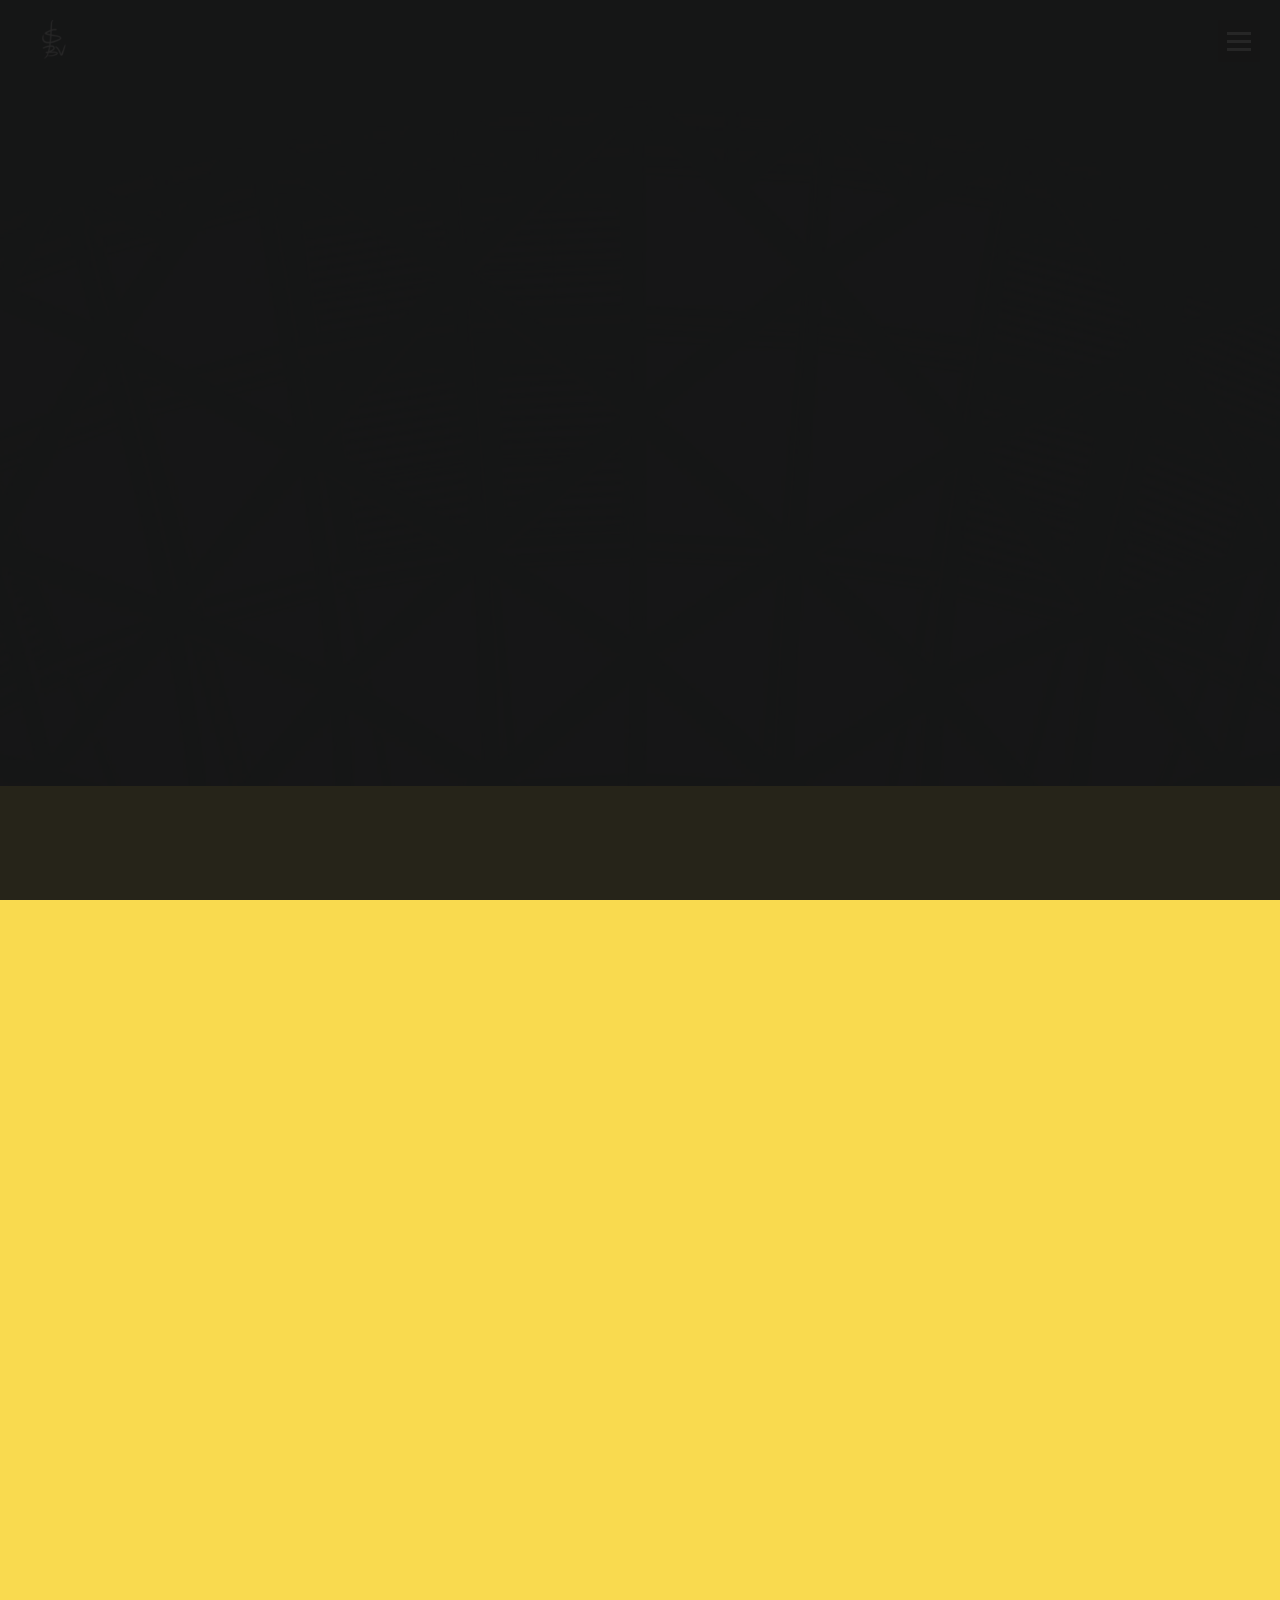
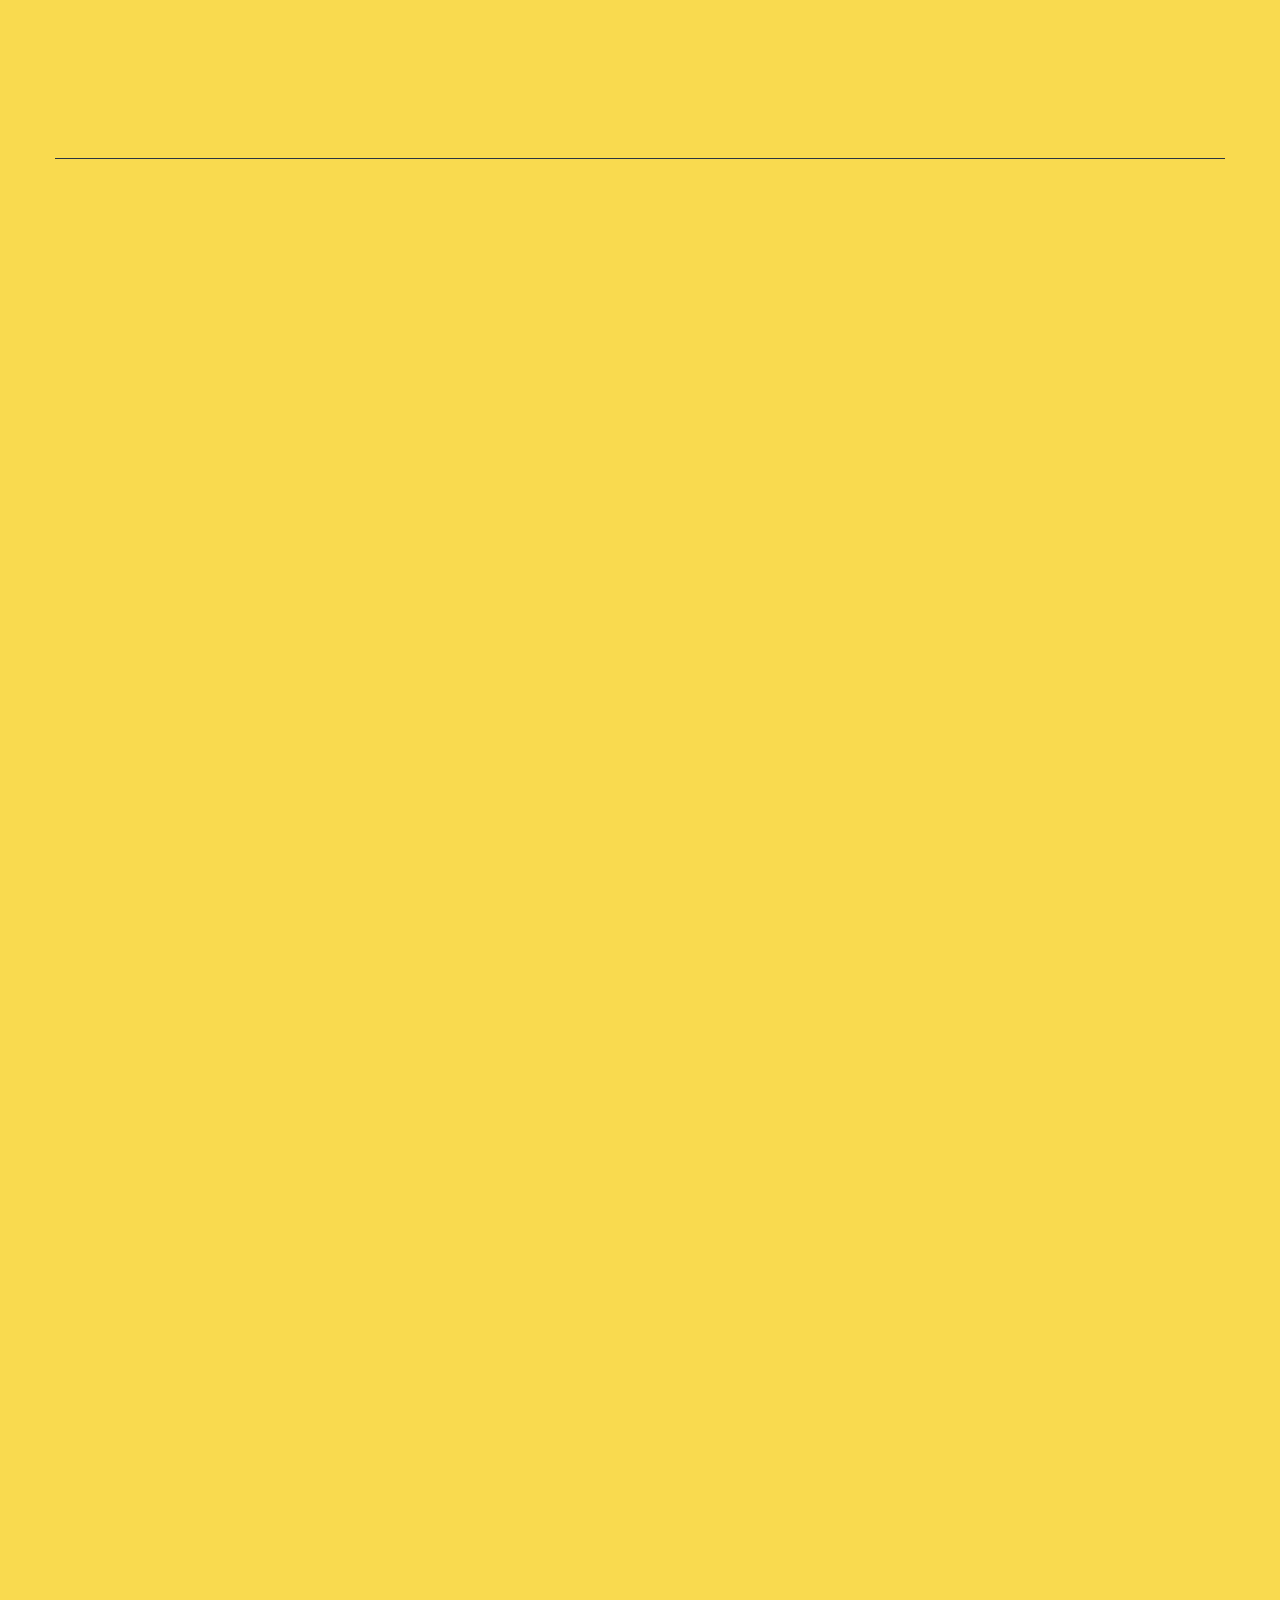
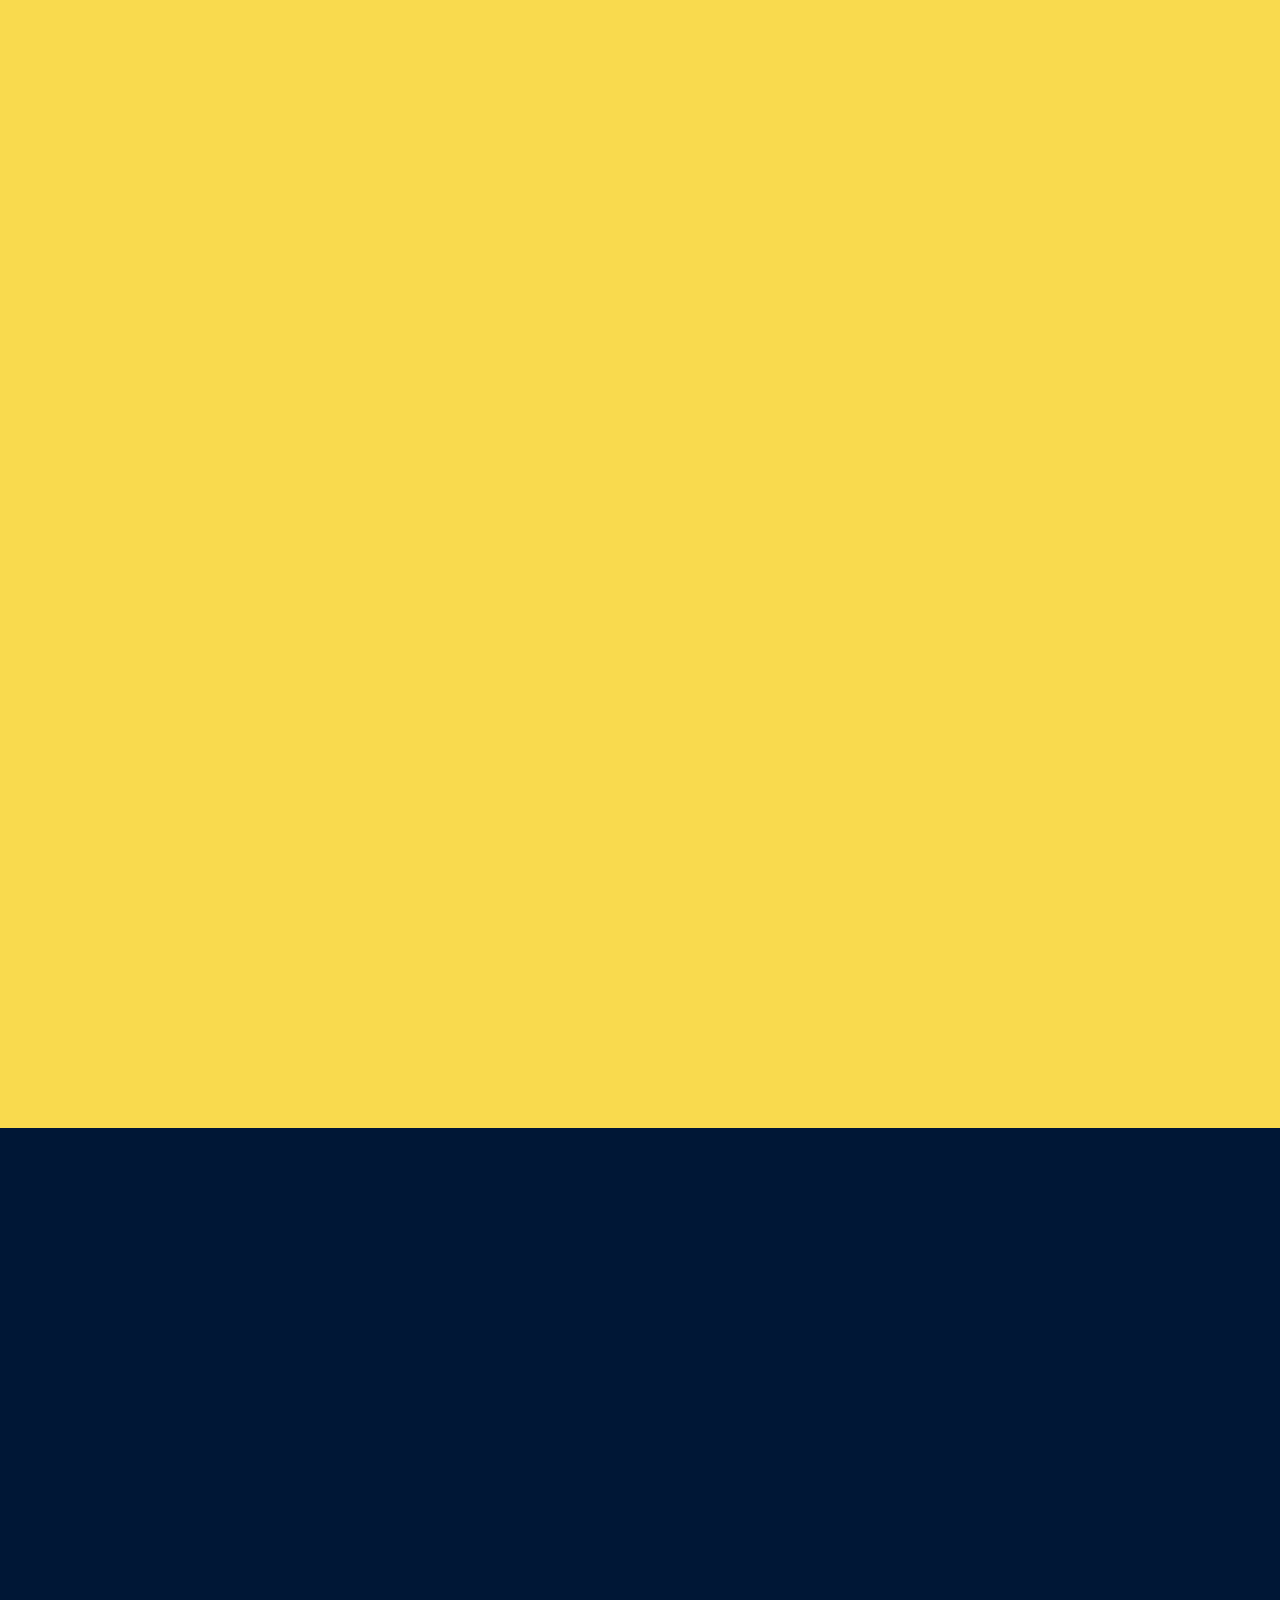
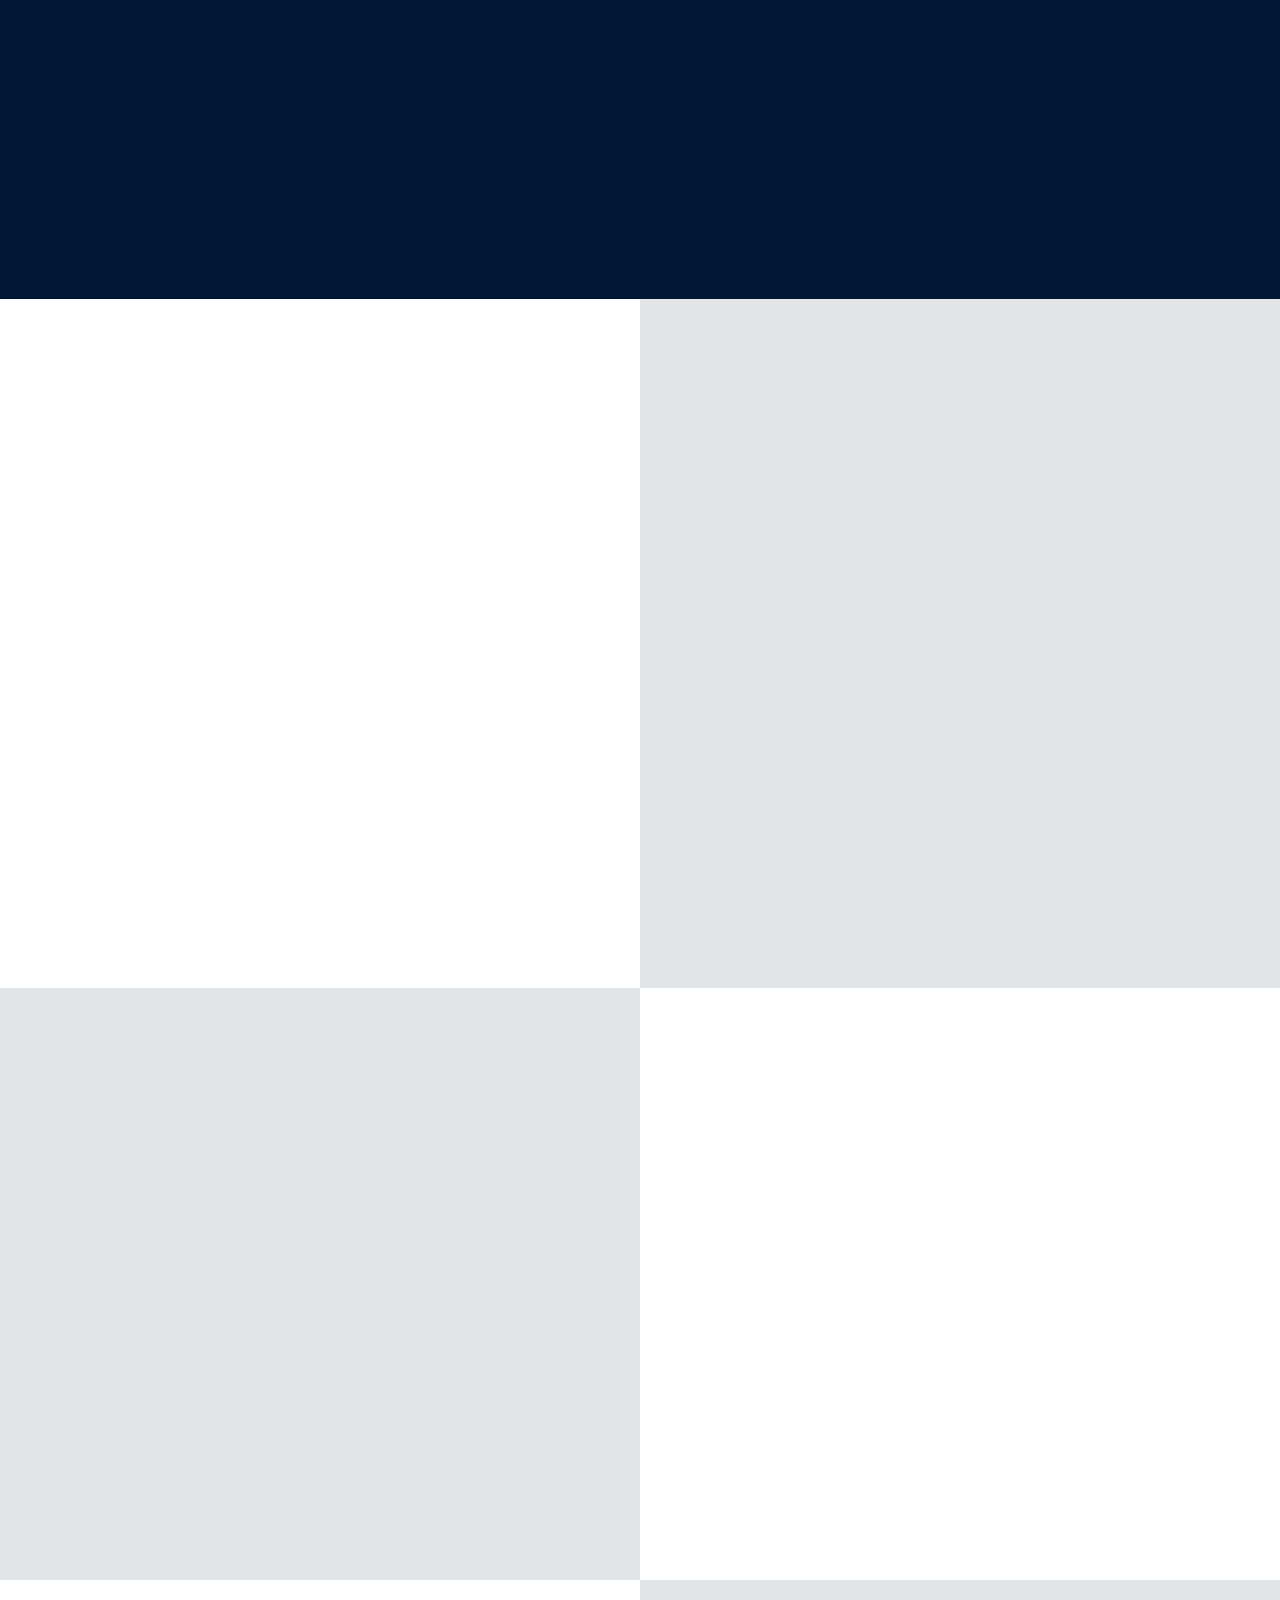
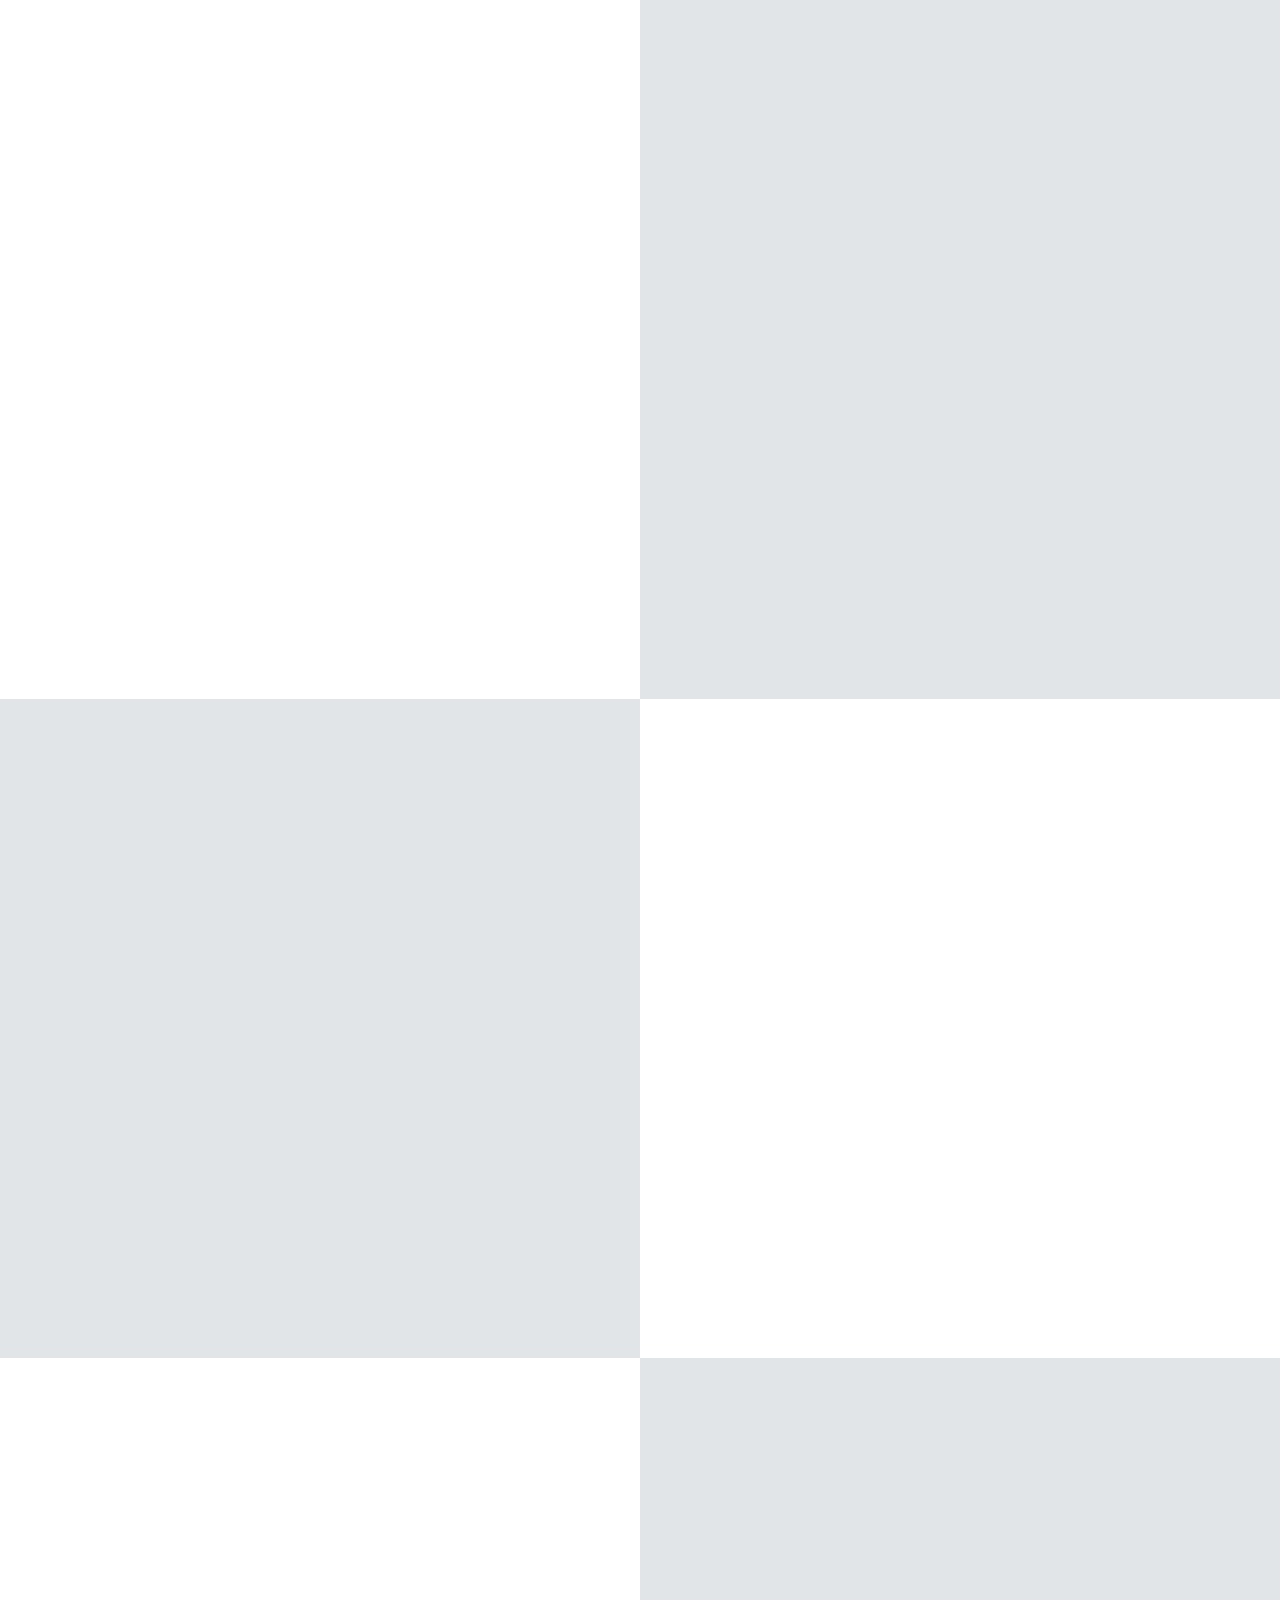
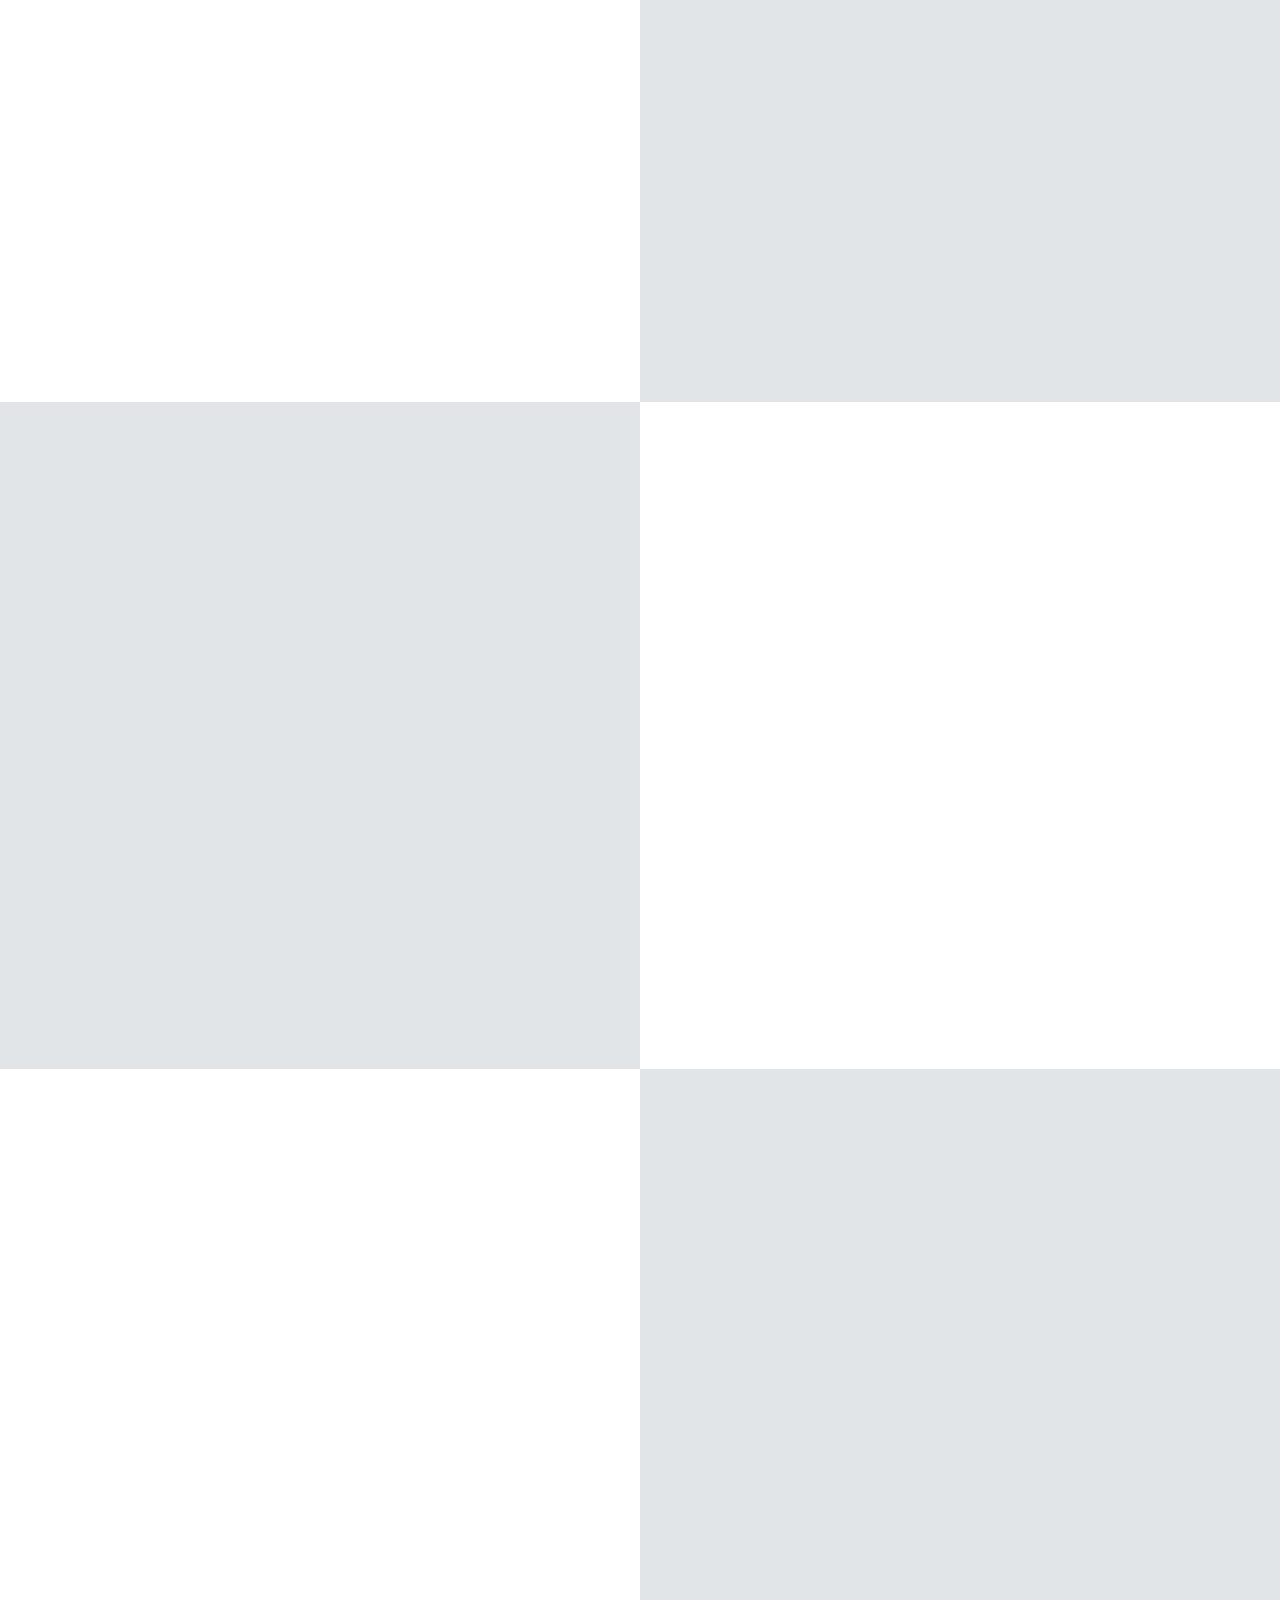
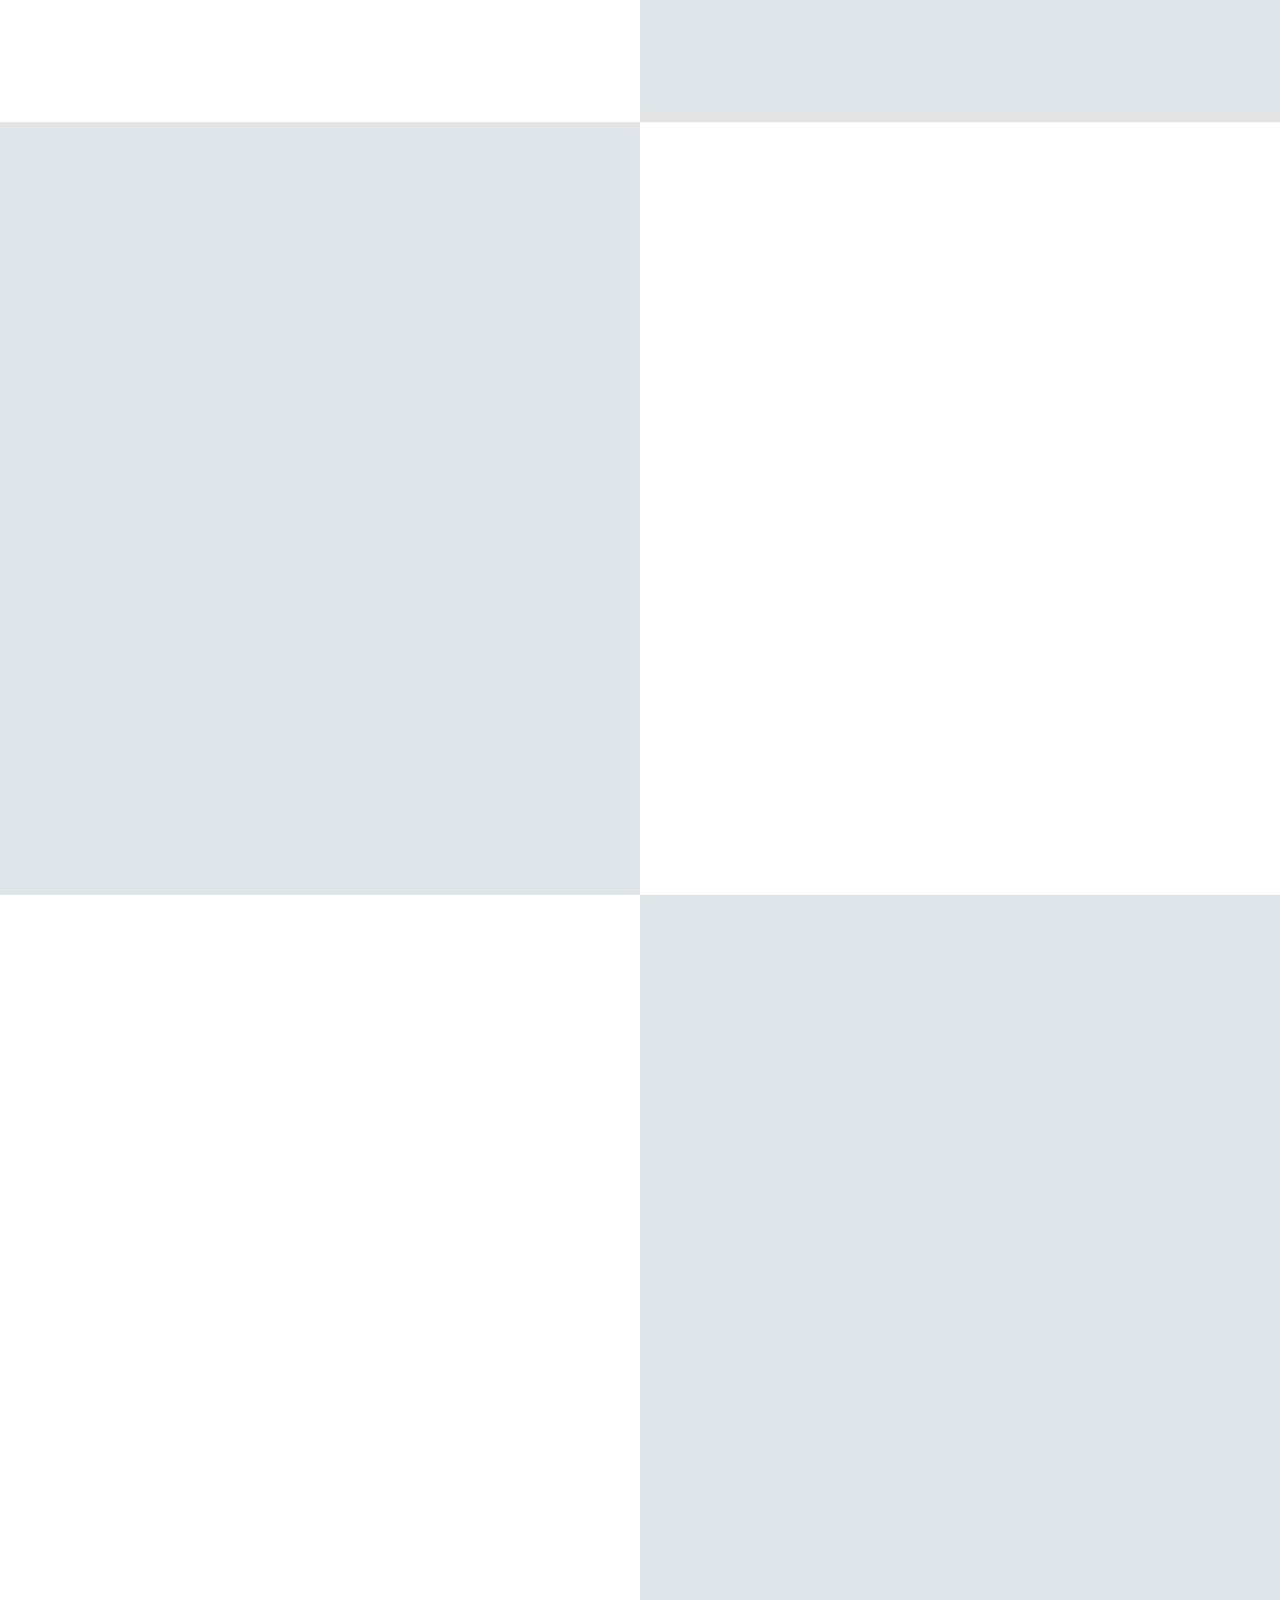
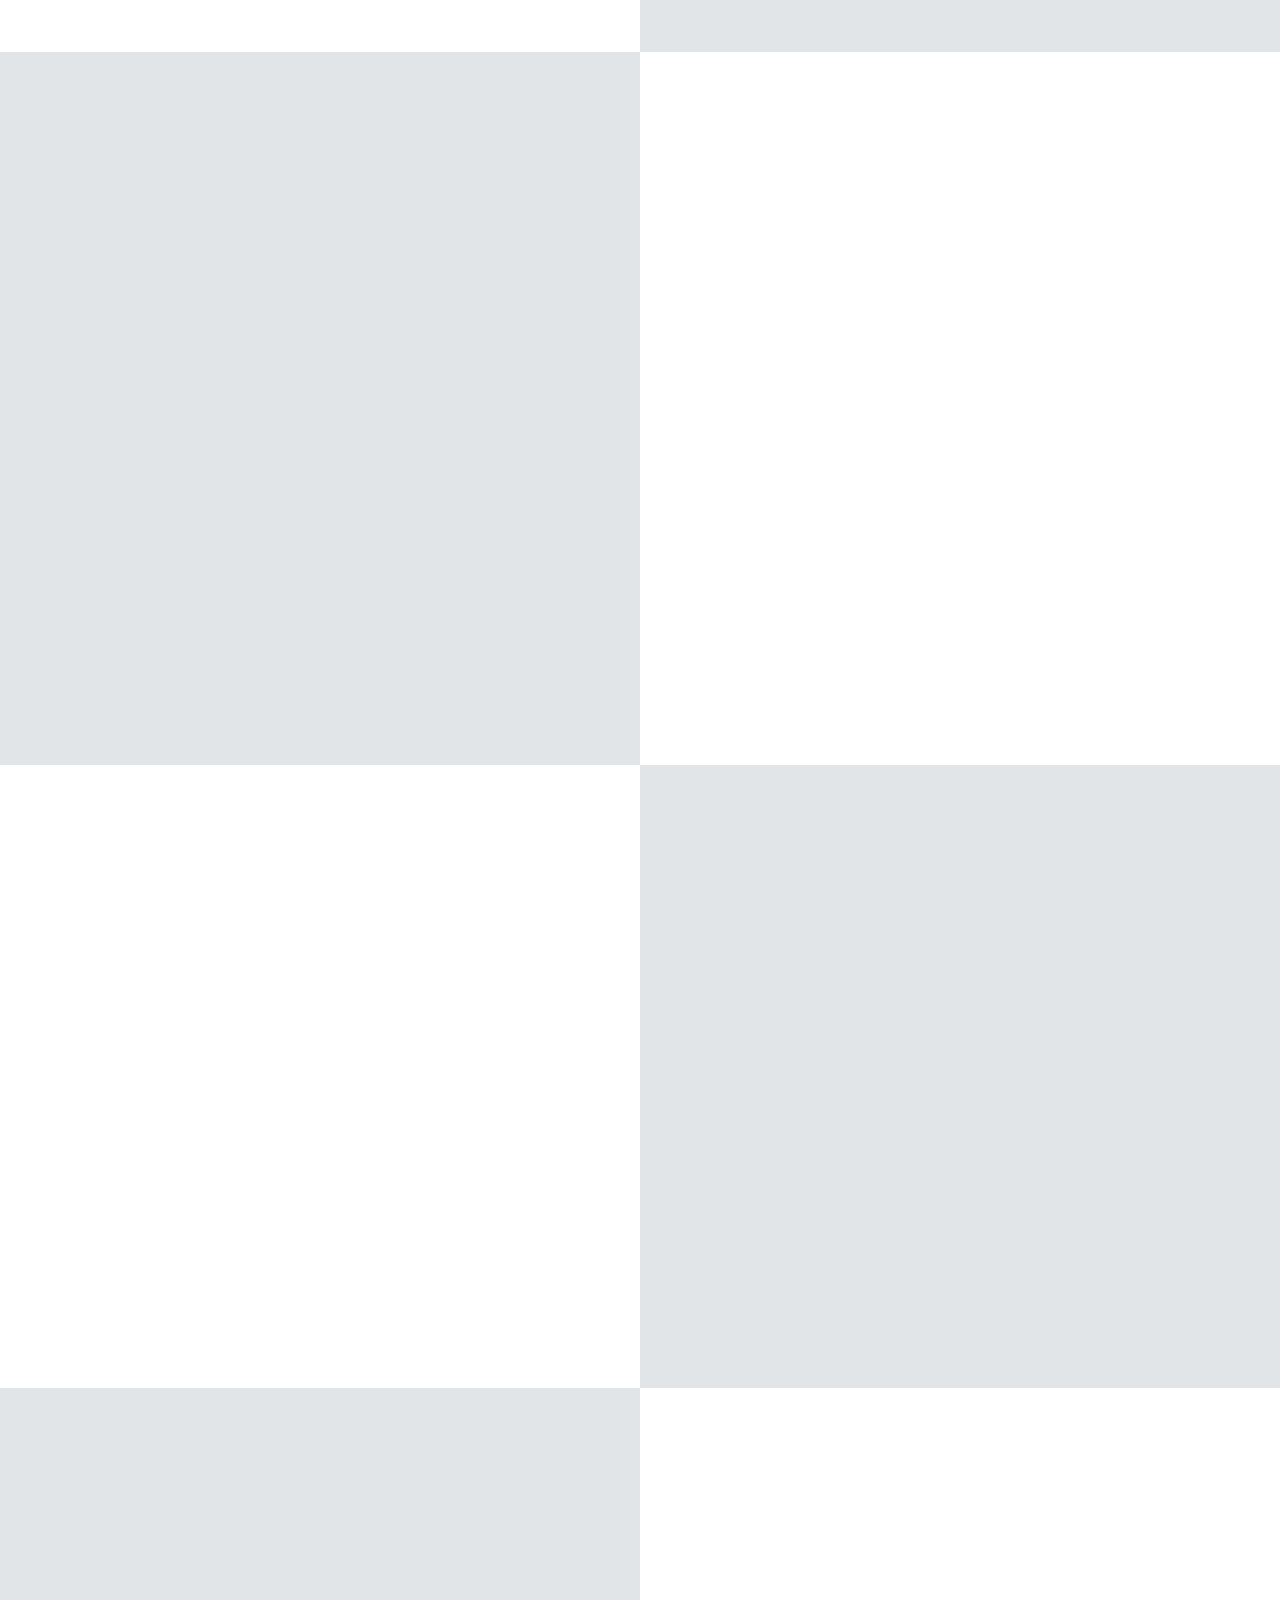
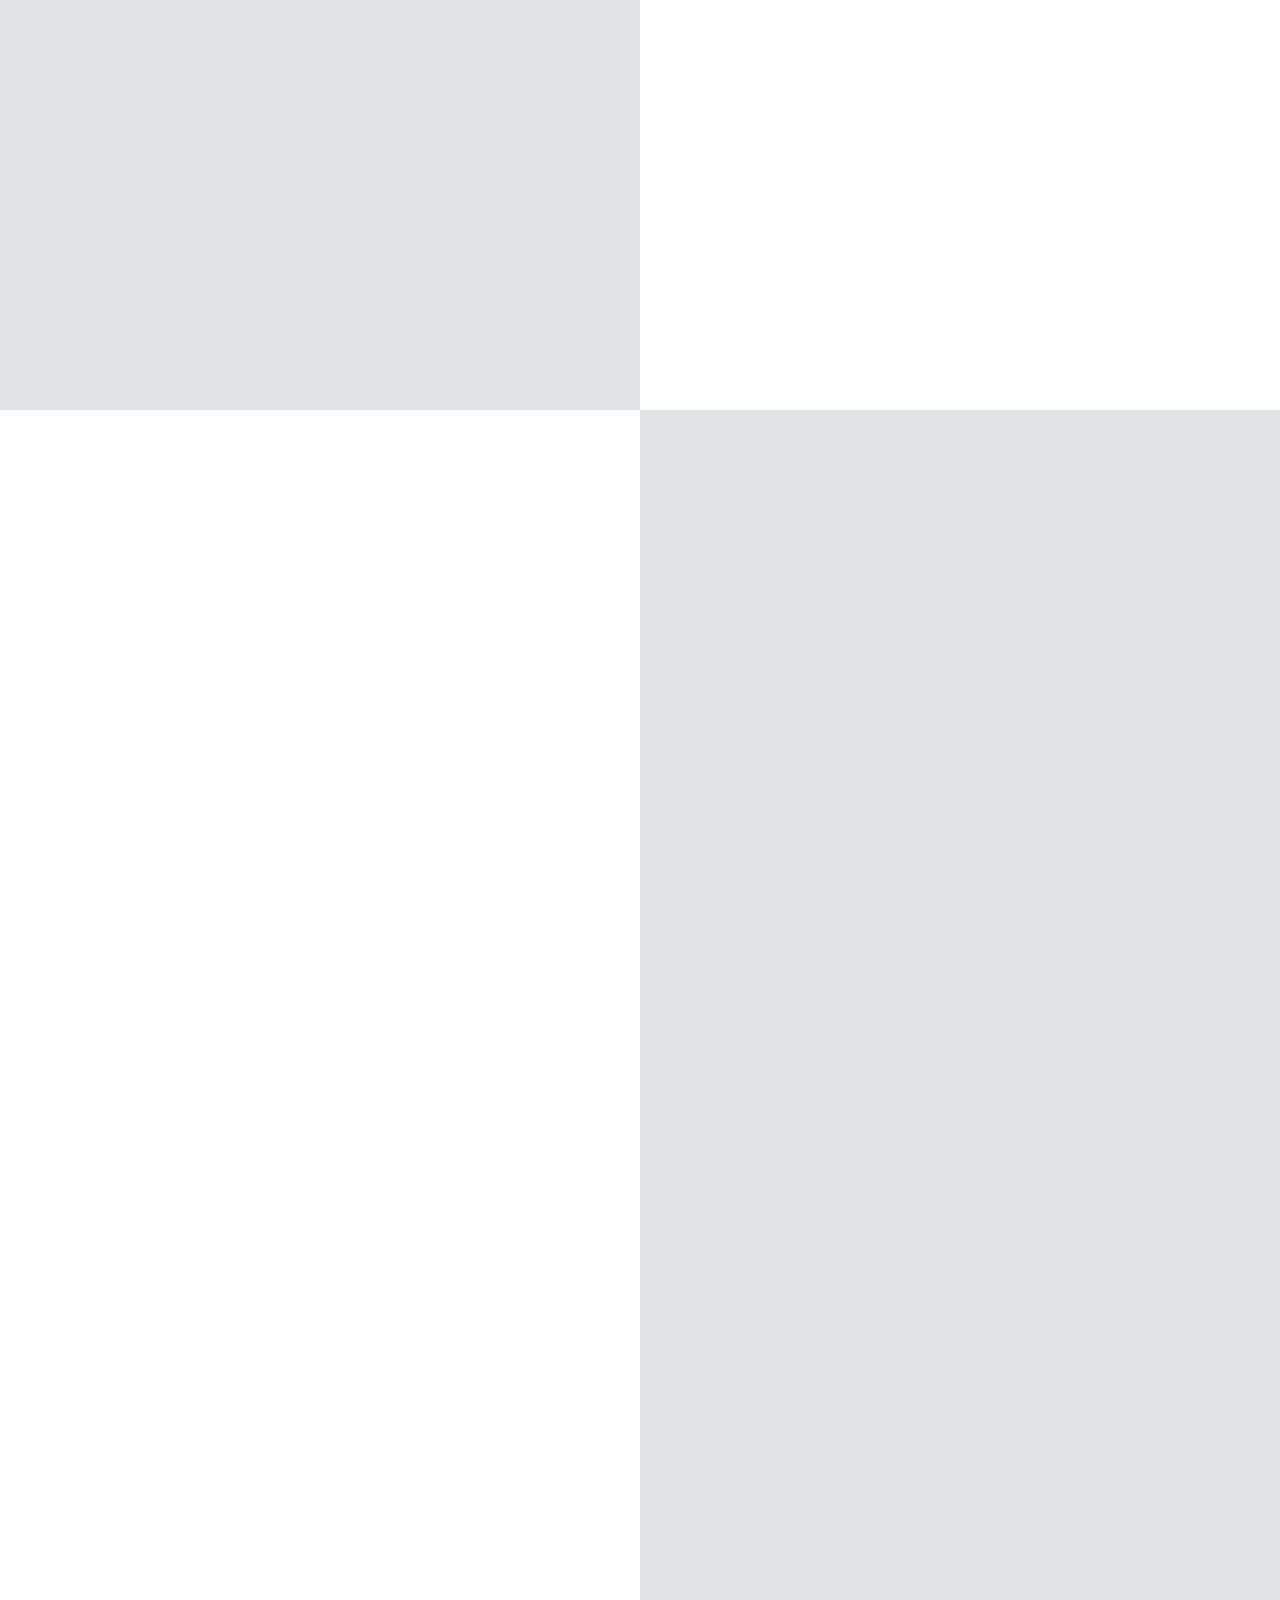
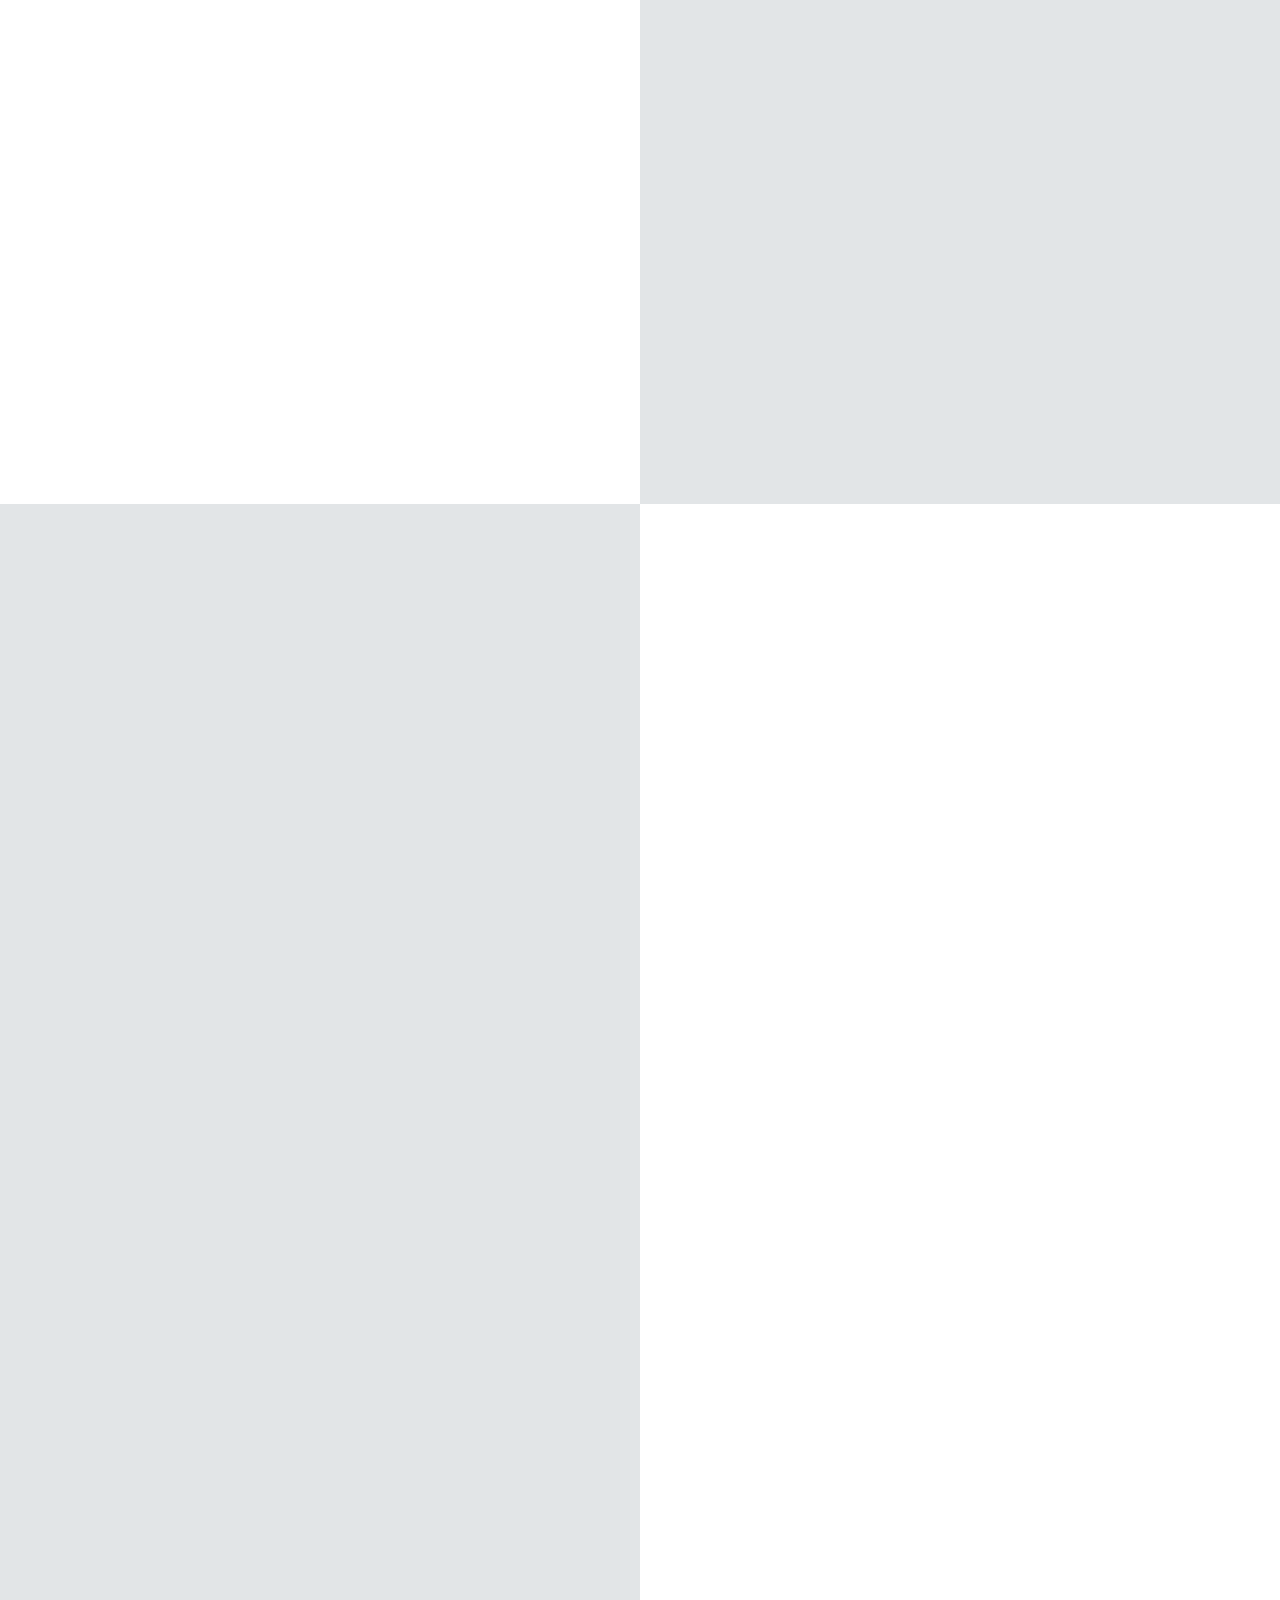
==== index.html @ 5bb9f550 "Initial commit" ====
﻿<!DOCTYPE html>
<!--[if IE 8 ]><html class="no-js oldie ie8" lang="en"> <![endif]-->
<!--[if IE 9 ]><html class="no-js oldie ie9" lang="en"> <![endif]-->
<!--[if (gte IE 9)|!(IE)]><!--><html class="no-js" lang="en"> <!--<![endif]-->
<head>

   <!--- basic page needs
   ================================================== -->
   <meta charset="utf-8">
	<title>Sandeep Bangalore Venkatesh</title>
	<meta name="description" content="">  
	<meta name="author" content="">

   <!-- mobile specific metas
   ================================================== -->
	<meta name="viewport" content="width=device-width, initial-scale=1, maximum-scale=1">

 	<!-- CSS
   ================================================== -->
   <link rel="stylesheet" href="css/base.css"> 
   <link rel="stylesheet" href="css/vendor.css"> 
   <link rel="stylesheet" href="css/main.css">    
   <!-- script
   ================================================== -->
	<script src="js/modernizr.js"></script>
	<script src="js/pace.min.js"></script>
    <!-- Start WOWSlider.com HEAD section -->
    <link rel="stylesheet" type="text/css" href="engine1/style.css" />
    <script type="text/javascript" src="engine1/jquery.js"></script>
    <link rel="stylesheet" type="text/css" href="engine2/style.css" />
    <script type="text/javascript" src="engine2/jquery.js"></script>
    <link rel="stylesheet" type="text/css" href="engine3/style.css" />
    <script type="text/javascript" src="engine3/jquery.js"></script>
    <link rel="stylesheet" type="text/css" href="engine4/style.css" />
    <script type="text/javascript" src="engine4/jquery.js"></script>
    <link rel="stylesheet" type="text/css" href="engine5/style.css" />
    <script type="text/javascript" src="engine5/jquery.js"></script>
    <script src="https://www.youtube.com/iframe_api"></script>
    <link rel="stylesheet" type="text/css" href="engine6/style.css" />
    <script type="text/javascript" src="engine6/jquery.js"></script>
    <link rel="stylesheet" type="text/css" href="engine9/style.css" />
    <script type="text/javascript" src="engine9/jquery.js"></script>
    <link rel="stylesheet" type="text/css" href="engine7/style.css" />
    <script type="text/javascript" src="engine7/jquery.js"></script>
    <link rel="stylesheet" type="text/css" href="engine8/style.css" />
    <script type="text/javascript" src="engine8/jquery.js"></script>
    <link rel="stylesheet" type="text/css" href="engine10/style.css" />
    <script type="text/javascript" src="engine10/jquery.js"></script>
    <link rel="stylesheet" type="text/css" href="engine12/style.css" />
    <script type="text/javascript" src="engine12/jquery.js"></script>
    <!-- Start WOWSlider.com HEAD section -->
    <link rel="stylesheet" type="text/css" href="engine13/style.css" />
    <script type="text/javascript" src="engine13/jquery.js"></script>
    <!-- End WOWSlider.com HEAD section -->
    <!-- End WOWSlider.com HEAD section -->
            <!-- favicons
	================================================== -->
	<link rel="icon" type="image/png" href="favicon.png">
    <style>
        .mySlides, .mySlides1{
            display: none;
        }

        .mySlides2 {
            display: none;
        }
        .display-bottomleft {
            position: absolute;
            left: 0;
            bottom: 0;
        }
        .center {
            text-align: center !important;
        }
        .section {
            margin-top: 16px !important;
            margin-bottom: 16px !important;
        }
        .hover-text-khaki:hover {
            color: #a1a1a1 !important;
        }
        .text-white
        {
            color: #fff !important;
        }
        .large {
            font-size: 18px !important;
        }
        .display-container {
            position: relative;

        }
        .content {
            max-width: 980px;
            margin: auto;
        }
        .left {
            float: left !important;
        }
        .right {
            float: right !important;
        }
        .left, .right, .badge {
            cursor: pointer;
        }
        .white, .hover-white:hover {
            color: #000 !important;
            background-color: #fff !important;
        }
        .badge {
            background-color: transparent;
            color: #fff;
            display: inline-block;
            padding-left: 8px;
            padding-right: 8px;
            text-align: center;
            height: 13px;
            width: 13px;
            padding: 0;
        }

        .badge {
            border-radius: 50%;
        }
        .border {
            border: 1px solid #ccc !important;
        }
        .padding-left {
            padding-left: 16px !important;
        }

        .padding-right {
            padding-right: 16px !important;
        }
        .transparent {
            background-color: transparent !important;
        }

        .hover-white{
            -webkit-transition: background-color .3s,color .15s,box-shadow .3s,opacity 0.3s;
            transition: background-color .3s,color .15s,box-shadow .3s,opacity 0.3s;
        }

 
    </style>
</head>

<body id="top">
	
	<!-- header 
   ================================================== -->
   <header class="main-header">
   	
   	<div class="logo">
	      <a href="index.html">Sandeep Bangalore Venkatesh</a>
	   </div> 

	   <a class="menu-toggle" href="#"><span>Menu</span></a>   	

   </header>

   <!-- main navigation 
   ================================================== -->
   <nav id="menu-nav-wrap">

   	<h3>Navigation</h3>   	
		<ul class="nav-list">
			<li><a class="smoothscroll" href="#intro" title="">Home</a></li>
			<li><a class="smoothscroll" href="#resume" title="">Resume</a></li>
			<li><a class="smoothscroll" href="#portfolio" title="">Portfolio</a></li>
			<li><a class="smoothscroll" href="#game-development" title="">Game Development</a></li>	
            <li><a class="smoothscroll" href="#augmented-reality" title="">Augmented Reality</a></li>
            <li><a class="smoothscroll" href="#ug-thesis" title="">Undergraduate Thesis</a></li>
            <li><a class="smoothscroll" href="#computer-vision" title="">Computer Vision</a></li>
            <li><a class="smoothscroll" href="#digital-art" title="">Digital Art</a></li>

		</ul>

	</nav> <!-- /menu-nav-wrap -->


	<!-- main content wrap
   ================================================== -->
   <div id="main-content-wrap">


		<!-- main content wrap
   	================================================== -->
   	<section id="intro">

		   <!-- <div class="shadow-overlay"></div> -->
		   
		   <div class="row intro-content">
		   	<div class="col-twelve">

		   		<h3 class="animate-intro">Hello</h3>
			  		
					<h1 class="animate-intro">
						I'm Sandeep, <br />
                        Bangalore Venkatesh.
					</h1>	

             <h3 class="animate-intro">| Reality Experience Designer | Game Programmer | Digital Artist |</h3>	
            <h4 class="animate-intro">Actively seeking full time positions in reality experience design and game studios</h4>
               <h1>



               </h1>
				
                	<div class="buttons">
						<a class="button stroke smoothscroll animate-intro" href="#resume" title="">Resume</a>
						<a class="button stroke smoothscroll animate-intro" href="#portfolio" title="">Portfolio</a>
					</div>					

             <!--<img src="images/hp.png" alt="" class="animate-intro">-->   		

			  	</div> <!-- /twelve --> 		   			
		   </div> <!-- /row -->   

		</section> <!-- /intro -->


		<!-- features
   	================================================== -->
		<section id="features">

			<div id="resume" class="row section-intro group animate-this">	
	   		<div class="col-twelve with-bottom-line">

	   			<h2 class="">About Me.</h2>

	   			<p class="lead">During my journey home after a long day at work, I often find myself racking my brains for the lacking
semicolon in my code that seemingly wants to play a game of hide and seek with me, pondering about
mastering the highest level on a video game, or making fluid strokes on my Wacom tablet as I create a
piece of art. <br /> <br />
                   I am a Graduate student pursuing my Masters in Computer Science at Georgia Institute of Technology with an inclination towards designing reality experiences and game development.  </p>

	   		</div>   
                <a href="#resumemodal1" class="button stroke animate-intro"  >View Complete Resume</a>
                <div id="resumemodal1" class="modalDialog modalDialog-body">
                    <div>
                        <a href="#close" title="Close" class="close">X</a>
                        <h2>Resume</h2>
                        <p>The resume will open in new tab. Press OK to continue.</p>
                        <a href="http://docs.google.com/viewer?url=http://107.170.73.77:8080/Resume.pdf" target="_blank" class="button">OK</a>
                    </div>
                </div>		
	   	</div>
            
			<div class="row features-wrap">
                <hr />		     		
				<div class="features-list block-1-2 block-tab-full block-s-full block-mob-full" >

                    <div class="bgrid feature animate-this">
                        

                        <div class="row features-timeline" style="border-right: thin solid #2b3641">

                            <div class="features-header" style="text-align:center">

                                <h2 style="text-align:left">Education</h2>

                            </div> <!-- /features-header -->

                            <div class="col-twelve">

                                <div class="timeline-wrap">

                                    <div class="timeline-block">

                                        <div class="timeline-ico">
                                            <i class="fa fa-graduation-cap"></i>
                                        </div>

                                        <div class="timeline-header">
                                            <h3 style="font-size:1.75rem">Masters Degree</h3>
                                            <p>2017 - Present</p>
                                        </div>

                                        <div class="timeline-content">
                                            <h3 style="font-size:1.75rem">Georgia Institute of Technology</h3>
                                            <p>
                                                <ul style="text-align:justify">
                                                    <li>​Master of Science in Computer Science.</li>
                                                    <li>
                                                        Relevant Courses
                                                        <ul style="list-style-type:square">
                                                            <li>Reality Experience Design</li>
                                                            <li>Artificial Intelligence</li>
                                                            <li>Game AI</li>
                                                            <li>Video Game Design</li>
															<li>GPU Programming for Video Games</li>
                                                            <li>Computer Graphics</li>
                                                        </ul>
                                                    </li>
                                                    <li>CGPA - 4.0/4.0.</li>

                                                </ul>
                                            </p>
                                        </div>

                                    </div> <!-- /timeline-block -->

                                    <div class="timeline-block">

                                        <div class="timeline-ico">
                                            <i class="fa fa-graduation-cap"></i>
                                        </div>

                                        <div class="timeline-header">
                                            <h3 style="font-size:1.75rem">Bachelors Degree</h3>
                                            <p>2011 - 2015</p>
                                        </div>

                                        <div class="timeline-content">
                                            <h3 style="font-size:1.75rem">National Institute of Technology Karnataka, Surathkal</h3>
                                            <p>
                                                <ul style="text-align:justify">
                                                    <li>​Bachelor of Technology in Electronics and Communication Engineering.</li>
                                                    <li>CGPA - 9.0/10.0.</li>

                                                </ul>
                                            </p>
                                        </div>

                                    </div> <!-- /timeline-block -->
                                </div> <!-- /timeline-wrap -->

                            </div> <!-- /col-twelve -->

                        </div> <!-- /resume-timeline -->

                        <div class="row features-timeline">

                            <div class="features-header" style="text-align:center">
                                <hr />
                                <h2 style="text-align:left">Work Experience</h2>

                            </div> <!-- /features-header -->

                            <div class="col-twelve">

                                <div class="timeline-wrap">
									<div class="timeline-block">

                                        <div class="timeline-ico">
                                            <i class="fa fa-briefcase"></i>
                                        </div>

                                        <div class="timeline-header">
                                            <h3 style="font-size:1.75rem">Junior AR/VR Engineer</h3>
                                            <p>Fall August 2018 - Present</p>
                                        </div>

                                        <div class="timeline-content">
                                            <h3 style="font-size:1.75rem">Stanley Black & Decker, Inc.</h3>
                                            <p>
                                                <ul style="text-align:justify"> 
												
                                                    <li>Part of the ideation team which understands XR technology and it's uses in the area of construction and product management</li>
                                                    <li>Currently working on an AR remote assistance application using ARCore</li>
                                                    <li>Integrating VIVE tracking in the HoloLens</li>
													<li>Exploring the world of Magic Leap</li>
                                                </ul>
                                            </p>
                                        </div>

                                    </div> <!-- /timeline-block -->

                                    <div class="timeline-block">

                                        <div class="timeline-ico">
                                            <i class="fa fa-briefcase"></i>
                                        </div>

                                        <div class="timeline-header">
                                            <h3 style="font-size:1.75rem">Independent Study, AR projects</h3>
                                            <p>Fall 2017 - Present</p>
                                        </div>

                                        <div class="timeline-content">
                                            <h3 style="font-size:1.75rem">Interactive Media Technology Center, Georgia Tech</h3>
                                            <p>
                                                <ul style="text-align:justify">
                                                    <li>Reality experience designer on Oculus and Hololens via Unity Game engine.</li>
                                                    <li>Designed an AR pit experience using Oculus and OVRVision Pro</li>
                                                    <li>Currently working on creating a training experience for nurses to tackle emergencies using Hololens</li>
                                                </ul>
                                            </p>
                                        </div>

                                    </div> <!-- /timeline-block -->
                                    <div class="timeline-block">

                                        <div class="timeline-ico">
                                            <i class="fa fa-briefcase"></i>
                                        </div>

                                        <div class="timeline-header">
                                            <h3 style="font-size:1.75rem">Senior Hardware Engineer</h3>
                                            <p>2015 - 2017</p>
                                        </div>

                                        <div class="timeline-content">
                                            <h3 style="font-size:1.75rem">Samsung R&D India Bangalore</h3>
                                            <p>
                                                <ul style="text-align:justify">
                                                    <li>Circuit designer for standard cells in Library IP team.</li>
                                                    <li>Work involved both MOSFETs (28nm, 80nm technology) and FINFETs (10nm technology).</li>
                                                    <li>Automation of various simulation processes such as EM validation, flop robustness, latch node stability, required for production.</li>
                                                    <li>Understanding various design metrics and implementing design accordingly.</li>
                                                </ul>
                                            </p>
                                        </div>

                                    </div> <!-- /timeline-block -->

                                    <div class="timeline-block">

                                        <div class="timeline-ico">
                                            <i class="fa fa-briefcase"></i>
                                        </div>

                                        <div class="timeline-header">
                                            <h3 style="font-size:1.75rem">Summer Intern</h3>
                                            <p>2014</p>
                                        </div>

                                        <div class="timeline-content">
                                            <h3 style="font-size:1.75rem">École catholique des arts et métiers (ECAM), Lyon</h3>
                                            <p>
                                                <ul style="text-align:justify">
                                                    <li>Under the guidance of Profs. Jean-Noël Charvet and Christophe Jouve.</li>
                                                    <li>Computer vision and augmented reality based object tracking in machine coordinates.</li>
                                                    <li>Involved techniques like Features from Accelerated Segment Test (FAST), Binary Robust Independent Elementary Features (BRIEF), Homography and camera calibration.</li>
                                                </ul>
                                            </p>
                                        </div>

                                    </div> <!-- /timeline-block -->

                                    <div class="timeline-block">

                                        <div class="timeline-ico">
                                            <i class="fa fa-briefcase"></i>
                                        </div>

                                        <div class="timeline-header">
                                            <h3 style="font-size:1.75rem">Summer Intern</h3>
                                            <p>2013</p>
                                        </div>

                                        <div class="timeline-content">
                                            <h3 style="font-size:1.75rem">Indian Institute of Science (IISc), Bangalore</h3>
                                            <p>
                                                <ul style="text-align:justify">
                                                    <li>Under the guidance of Dr. Chandra Sekhar Seelamantula.</li>
                                                    <li>Facial recognition using sparse encoding.</li>
                                                    <li>Involved eigen based feature extraction and l-1 minimization techniques(Orthogonal Matching Pursuit (OMP), Homotophy, Alternating Direction Method of Multipliers (ADMM)).</li>
                                                </ul>
                                            </p>
                                        </div>

                                    </div> <!-- /timeline-block -->

                                </div> <!-- /timeline-wrap -->

                            </div> <!-- /col-twelve -->

                        </div> <!-- /resume-timeline -->

                    </div> <!-- /bgrid -->

                    <div class="col-six tab-full bgrid feature animate-this" style="width: 33%">
                            <h3>Areas of Interest</h3>
                            <ul>
							    <li>Augmented reality </li>
								<li>Virtual reality </li>
                                <li>Game development </li>
                                <li>Artificial Intelligence </li>
                                <li>Computer Vision </li>
                                <li>Embedded Systems </li>
                            </ul>
                            <hr />
                            <h3>Technical Skills</h3>
                            <ul style="text-align:justify">
                                <li>
                                    <b>Languages</b>
                                        <br/>C++, C#, Java, PERL, Python, MATLAB
                                </li>
                                <li>
                                    <b>Tools, Devices and Technologies</b>
                                        <br />Unity3D, ARCore, ARKit, Vuforia, Hololens, Magic Leap, Oculus Rift, VIVE, Visual Studio, MATLAB, Adobe Photoshop, Adobe Illustrator
                                </li>
                                <li>
                                    <b>Platforms</b>
                                    <br />Microsoft Windows and Linux
                                </li>
                            </ul>
                            <!-- <ul class="skill-bars">
                <li>
                    <div class="progress percent80"><span>80%</span></div>
                    <strong>C++</strong>
                </li>
                <li>
                    <div class="progress percent80"><span>80%</span></div>
                    <strong>C#</strong>
                </li>
                <li>
                    <div class="progress percent75"><span>75%</span></div>
                    <strong>JAVA</strong>
                </li>
                <li>
                    <div class="progress percent70"><span>70%</span></div>
                    <strong>PERL</strong>
                </li>
                <li>
                    <div class="progress percent75"><span>75%</span></div>
                    <strong>DIGITAL ART</strong>
                </li>
                <li>

                    <div class="progress percent70"><span>70%</span></div>
                    <strong>ILLUSTRATIONS</strong>
                </li>

            </ul> <!-- /skill-bars -->

                        </div>

                    </div> <!-- /features-list -->

                        </div> <!-- /features-wrap -->

</section> <!-- /features -->


       <!-- pricing
    ================================================== -->
       <section id="portfolio">

           <div class="row section-intro animate-this">
               <div class="col-twelve with-bottom-line">

                   <h2 style="color: #f9da4f">Portfolio.</h2>

                   <p class="lead" style="color: #FFFFFF">I have worked on various projects in areas of augmented reality, game development, computer vision,  
                    signal processing and embedded systems. I also work on digital art and illustratons as a hobby to keep the creatives juices flowing.
                   A description about a few of the projects can be found in the links below.</p>

               </div>
           </div>

           <div class="row pricing-content">

               <div class="block-1-3 block-tab-full block-s-full block-mob-full">

                   <div class="bgrid animate-this">


                       <a class="price-block button smoothscroll large col-twelve" href="#game-development">Game Development</a>




                   </div> <!-- /bgrid -->

                   <div class="bgrid animate-this">


                       <a class="price-block button smoothscroll large col-twelve" href="#augmented-reality">Augmented Reality</a>



                   </div> <!-- /bgrid -->

                   <div class="bgrid animate-this">




                       <a class="price-block button smoothscroll  large col-twelve" href="#ug-thesis">UG Thesis</a>



                   </div> <!-- /bgrid -->

                   <div class="bgrid animate-this">


                       <a class="price-block button smoothscroll large col-twelve" href="#computer-vision">Computer Vision</a>




                   </div> <!-- /bgrid -->
                   <div class="bgrid animate-this">


                       <a class="price-block button smoothscroll large col-twelve" href="#digital-art">Digital Art</a>



                   </div> 

               </div> <!-- /pricing-tables -->

               </div>

       </section> <!-- Pricing -->


		<!-- infos
   	================================================== -->
   	<section id="game-development">

           <div class="info-entry">

               <div class="half-grey">

               </div>

               <div class="row info-entry-content">

                   <div class="media-wrap-video">
                           <div class="media animate-this" data-animate="fadeInLeft">
                               <div class="fluid-video-wrapper">
                                   <iframe src="https://www.youtube.com/embed/zN6zFDxoPwA" width="500" height="281" frameborder="0" webkitallowfullscreen mozallowfullscreen allowfullscreen></iframe>
                               </div>
                           </div>
                   </div>
                   <div class="col-six text-part">

                       <h5 class="animate-this" data-animate="fadeInRight">Game Development</h5>
                       <h2 class="animate-this" data-animate="fadeInRight">Rage Race</h2>

                       <p class="animate-this" data-animate="fadeInRight" style="text-align:justify">
                           Skills : C#<br />
                           Softwares : Unity Game Engine, Photoshop<br /><br />
                           Rage Race was created as a part of Video Game Design course at Georgia Tech. I was mainly involved in the design of the track, 
                           main menu, power ups, character selector menu and UI. Apart from this I was an integral part of a team which helped bring
                           Rage Race together.   
                       </p>
                       <a href="#ragerace1" class="button animate-this" data-animate="fadeInRight">View Code</a>
                       <!--<div id="modal-01" class="popup-modal mfp-hide">
                    <div class="media1">
                            <iframe src="http://107.170.73.77:8080/WebGL_Build_BOS/index.html" width="100%" style="height:100vh"></iframe>
                    </div>


                </div>-->
                       <div id="ragerace1" class="modalDialog modalDialog-body">
                           <div>
                               <a href="#close" title="Close" class="close">X</a>
                               <h2>Rage Race Code</h2>
                               <p>The code will open in new tab. Press OK to continue.</p>
                               <a href="https://github.com/sandeepbangalore/Rage-Race" target="_blank" class="button">OK</a>
                           </div>
                       </div>
                       <div id="comingsoonmodal" class="modalDialog modalDialog-body">
                           <div>
                               <a href="#close" title="Close" class="close">X</a>
                               <h2>Coming Soon</h2>
                           </div>
                       </div>
                   </div>

               </div> <!-- /info-entry-content -->

           </div> <!-- /info-entry -->

   		<div class="info-entry">

   			<div class="half-grey">


               </div>

   			<div class="row info-entry-content">

                   <div class="media-wrap animate-this" data-animate="fadeInRight" style="">
                       <!-- Start WOWSlider.com BODY section -->
                       <div id="wowslider-container2">
                           <div class="ws_images">
                               <ul>
                                   <li><img src="data2/images/racing_game_2.png" alt="Racing game 2" title="Racing game 2" id="wows2_0" /></li>
                                   <li><img src="data2/images/racing_game_3.png" alt="Racing game 3" title="Racing game 3" id="wows2_1" /></li>
                                   <li><img src="data2/images/racing_game_4.png" alt="bootstrap slider" title="Racing game 4" id="wows2_2" /></li>
                                   <li><img src="data2/images/racing_game_1.png" alt="Racing game 1" title="Racing game 1" id="wows2_3" /></li>
                               </ul>
                           </div>
                           <div class="ws_bullets">
                               <div>
                                   <a href="#" title="Racing game 2"><span>1</span></a>
                                   <a href="#" title="Racing game 3"><span>2</span></a>
                                   <a href="#" title="Racing game 4"><span>3</span></a>
                                   <a href="#" title="Racing game 1"><span>4</span></a>
                               </div>
                           </div>
                           <div class="ws_shadow"></div>
                       </div>
                       <script type="text/javascript" src="engine2/wowslider.js"></script>
                       <script type="text/javascript" src="engine2/script.js"></script>
                       <!-- End WOWSlider.com BODY section -->
                   </div>

   				<div class="col-six text-part">   				
   					
   					<h5 class="animate-this" data-animate="fadeInLeft">Game Development</h5>
   					<h2 class="animate-this" data-animate="fadeInLeft">Racing Game</h2>

   					<p class="animate-this" data-animate="fadeInLeft" style="text-align:justify">Skills : C#<br />
Softwares : Unity Game Engine, Photoshop.<br /><br />The motivation for this game is another game called "Rollcage". 
In this game, racers get to pick up items as they go along the track and use these pick ups to go up the leader board.
Currently, this game supports only single player and 2 AI racing cars. </p>
                       
                       
                   </div>				
   				
   			</div> <!-- /info-entry-content -->

   		</div> <!-- /info-entry -->


           <div class="info-entry">

               <div class="half-grey">

               </div>

               <div class="row info-entry-content">

                   <div class="media-wrap animate-this" data-animate="fadeInLeft" style="">
                       <!-- Start WOWSlider.com BODY section -->
                       <div id="wowslider-container3">
                           <div class="ws_images">
                               <ul>
                                   <li><img src="data3/images/pacman2.png" alt="PacMan2" title="PacMan2" id="wows3_0" /></li>
                                   <li><img src="data3/images/pacman3.png" alt="PacMan3" title="PacMan3" id="wows3_1" /></li>
                                   <li><img src="data3/images/pacman4.png" alt="PacMan4" title="PacMan4" id="wows3_2" /></li>
                                   <li><img src="data3/images/pacman5.png" alt="wowslider" title="PacMan5" id="wows3_3" /></li>
                                   <li><img src="data3/images/pacman1.png" alt="PacMan1" title="PacMan1" id="wows3_4" /></li>
                               </ul>
                           </div>
                           <div class="ws_bullets">
                               <div>
                                   <a href="#" title="PacMan2"><span>1</span></a>
                                   <a href="#" title="PacMan3"><span>2</span></a>
                                   <a href="#" title="PacMan4"><span>3</span></a>
                                   <a href="#" title="PacMan5"><span>4</span></a>
                                   <a href="#" title="PacMan1"><span>5</span></a>
                               </div>
                           </div>
                           <div class="ws_shadow"></div>
                       </div>
                       <script type="text/javascript" src="engine3/wowslider.js"></script>
                       <script type="text/javascript" src="engine3/script.js"></script>
                       <!-- End WOWSlider.com BODY section -->
                   </div>

                   <div class="col-six text-part">

                       <h5 class="animate-this" data-animate="fadeInRight">Game Development</h5>
                       <h2 class="animate-this" data-animate="fadeInRight">PacMan</h2>

                       <p class="animate-this" data-animate="fadeInRight" style="text-align:justify">
                           Skills : C#<br />
                           Softwares : Unity Game Engine, Photoshop, 3DS Max.<br /><br />
                           This is an imitation of the famous arcade game with the same name.
                            The player controls PacMan through a maze, eating pac-dots (pellets). 
                           There are four enemies (ghosts) that are trying to stop PacMan. When all the pellets are eaten, 
                           PacMan is taken to the next stage. Most of the game dynamics are same as the original, except for bonus fruits.                        
                       
                        </p>
                       <a href="#pacmanmodal1" class="button animate-this" data-animate="fadeInRight">Play Game</a>
                       <a href="#pacmancodemodal1" class="button animate-this" data-animate="fadeInRight">View Code</a>
                       <!--<div id="modal-01" class="popup-modal mfp-hide">
                           <div class="media1">
                                   <iframe src="http://107.170.73.77:8080/WebGL_Build_BOS/index.html" width="100%" style="height:100vh"></iframe>
                           </div>


                       </div>--> <!-- /modal-01 -->
                       <div id="pacmanmodal1" class="modalDialog modalDialog-body">
                           <div>
                               <a href="#close" title="Close" class="close">X</a>
                               <h2>PacMan</h2>
                                <p>The game will open in new tab. Press play to continue.</p>
                               <p>Instructions <br />Please be patinent while the game loads. Use the arrow keys to control PacMan. Hold ESC to see the menu.</p>
                               <a href="http://107.170.73.77:8080/WebGL_Final/index.html" target="_blank" class="button">Play</a>
                           </div>
                       </div>
                       <div id="pacmancodemodal1" class="modalDialog modalDialog-body">
                           <div>
                               <a href="#close" title="Close" class="close">X</a>
                               <h2>PacMan Code</h2>
                               <p>The code will open in new tab. Press OK to continue.</p>
                               <a href="https://github.com/sandeepbangalore/PacMan-01" target="_blank" class="button">OK</a>
                           </div>
                       </div>
                       <div id="comingsoonmodal" class="modalDialog modalDialog-body">
                           <div>
                               <a href="#close" title="Close" class="close">X</a>
                               <h2>Coming Soon</h2>
                           </div>
                       </div>
                   </div>

               </div> <!-- /info-entry-content -->

           </div> <!-- /info-entry -->


           <div class="info-entry">

               <div class="half-grey">

               </div>

               <div class="row info-entry-content">
                   <div class="media-wrap animate-this" data-animate="fadeInRight" style="">
                       <!-- Start WOWSlider.com BODY section -->
                       <div id="wowslider-container1">
                           <div class="ws_images">
                               <ul>
                                   <li><img src="data1/images/bos1.png" alt="BOS1" title="BOS1" id="wows1_0" /></li>
                                   <li><img src="data1/images/bos2.png" alt="BOS2" title="BOS2" id="wows1_1" /></li>
                                   <li><img src="data1/images/bos3.png" alt="bootstrap slider" title="BOS3" id="wows1_2" /></li>
                                   <li><img src="data1/images/bos4.png" alt="BOS4" title="BOS4" id="wows1_3" /></li>
                               </ul>
                           </div>
                           <div class="ws_bullets">
                               <div>
                                   <a href="#" title="BOS1"><span>1</span></a>
                                   <a href="#" title="BOS2"><span>2</span></a>
                                   <a href="#" title="BOS3"><span>3</span></a>
                                   <a href="#" title="BOS4"><span>4</span></a>
                               </div>
                           </div>
                           <div class="ws_shadow"></div>
                       </div>
                       <script type="text/javascript" src="engine1/wowslider.js"></script>
                       <script type="text/javascript" src="engine1/script.js"></script>
                       <!-- End WOWSlider.com BODY section -->
                   </div>

                   <div class="col-six text-part">

                       <h5 class="animate-this" data-animate="fadeInLeft">Game Development</h5>
                       <h2 class="animate-this" data-animate="fadeInLeft">Balls of Steel</h2>

                       <p class="animate-this" data-animate="fadeInLeft" style="text-align:justify">
                           Skills : C#<br />
                           Softwares : Unity Game Engine, Photoshop, 3DS Max.<br /><br />
                           This game is a reproduction of the arcade game Arkanoid. The player controls a paddle and launches balls in order to destroy all the bricks approching the player. Player can destroy special bricks in order to gain some advantages.

                       </p>
                       <a href="#bosmodal1" class="button animate-this" data-animate="fadeInLeft">Play Game</a>
                       <a href="#boscodemodal1" class="button animate-this" data-animate="fadeInLeft">View Code</a>
                       <div id="bosmodal1" class="modalDialog modalDialog-body">
                           <div>
                               <a href="#close" title="Close" class="close">X</a>
                               <h2>Balls of Steel</h2>
                               <p>The game will open in new tab. Press play to continue.</p>
                               <p>Instructions <br />Please be patinent while the game loads. Use the mouse to control the paddle and left mouse button to release a ball. Hold ESC to see the menu.</p>
                               <a href="http://107.170.73.77:8080/WebGL_Build_BOS/index.html" target="_blank" class="button">Play</a>
                           </div>
                       </div>
                       <div id="boscodemodal1" class="modalDialog modalDialog-body">
                           <div>
                               <a href="#close" title="Close" class="close">X</a>
                               <h2>Balls of Steel Code</h2>
                               <p>The code will open in new tab. Press OK to continue.</p>
                               <a href="https://github.com/sandeepbangalore/Balls-of-steel" target="_blank" class="button">OK</a>
                           </div>
                       </div>
                   </div>

               </div> <!-- /info-entry-content -->

           </div> <!-- /info-entry -->

           <div class="info-entry">

               <div class="half-grey">
                   
               </div>

               <div class="row info-entry-content">
                   <div class="media-wrap animate-this" data-animate="fadeInLeft" style="">
                       <!-- Start WOWSlider.com BODY section -->
                       <div id="wowslider-container4">
                           <div class="ws_images">
                               <ul>
                                   <li><img src="data4/images/fps1.png" alt="FPS1" title="FPS1" id="wows4_0" /></li>
                                   <li><img src="data4/images/fps3.png" alt="cssslider" title="FPS3" id="wows4_1" /></li>
                                   <li><img src="data4/images/fps2.png" alt="FPS2" title="FPS2" id="wows4_2" /></li>
                               </ul>
                           </div>
                           <div class="ws_bullets">
                               <div>
                                   <a href="#" title="FPS1"><span>1</span></a>
                                   <a href="#" title="FPS3"><span>2</span></a>
                                   <a href="#" title="FPS2"><span>3</span></a>
                               </div>
                           </div>
                           <div class="ws_shadow"></div>
                       </div>
                       <script type="text/javascript" src="engine4/wowslider.js"></script>
                       <script type="text/javascript" src="engine4/script.js"></script>
                       <!-- End WOWSlider.com BODY section -->
                   </div>

                   <div class="col-six text-part">

                       <h5 class="animate-this" data-animate="fadeInRight">Game Development</h5>
                       <h2 class="animate-this" data-animate="fadeInRight">Basic First Person Shooter</h2>

                       <p class="animate-this" data-animate="fadeInRight" style="text-align:justify">
                           Skills : C#<br />
                           Softwares : Unity Game Engine.<br /><br />
                           This is one of the very first games that I created while I took a MOOC by Prof. Brian Winn from Michigan State University.

                       </p>
                       <a href="#fpscodemodal1" class="button animate-this" data-animate="fadeInRight">View Code</a>
                       <div id="fpscodemodal1" class="modalDialog modalDialog-body">
                           <div>
                               <a href="#close" title="Close" class="close">X</a>
                               <h2>Basic First Person Shooter Code</h2>
                               <p>The code will open in new tab. Press OK to continue.</p>
                               <a href="https://github.com/sandeepbangalore/Basic-first-person-shooter" target="_blank" class="button">OK</a>
                           </div>
                       </div>
                   </div>

               </div> <!-- /info-entry-content -->

           </div> <!-- /info-entry -->



   		<!--<div class="info-entry">

   			<div class="half-grey"></div>

   			<div class="row info-entry-content">
   			
	            <div class="media-wrap">
	            	<div class="media animate-this" data-animate="fadeInLeft">
	            		<div class="fluid-video-wrapper">
		               <iframe src="http://player.vimeo.com/video/14592941?title=0&amp;byline=0&amp;portrait=0&amp;color=F64B39" width="500" height="281" frameborder="0" webkitallowfullscreen mozallowfullscreen allowfullscreen></iframe> 
		            </div>
	            	</div>   				
	   			</div>

	   			<div class="col-six text-part">   				
   					
   					<h5 class="animate-this" data-animate="fadeInRight">Video Stuff</h5>
   					<h2 class="animate-this" data-animate="fadeInRight">Your Super Cool Video</h2>

   					<p class="animate-this" data-animate="fadeInRight">Lorem ipsum Sunt adipisicing adipisicing esse exercitation consequat sed irure commodo cupidatat aute ea adipisicing consectetur nulla consequat irure consectetur veniam sit sit qui reprehenderit officia sunt nulla elit nisi proident.</p>

   					<a href="#" class="button animate-this" data-animate="fadeInRight">Learn More</a>
   			 					
   				</div>

   			</div> <!-- /info-entry-content -->

		   <div class="info-entry" id="augmented-reality">

               <div class="half-grey">


               </div>

               <div class="row info-entry-content">
                   <div class="media-wrap animate-this" data-animate="fadeInRight" style="">
                       <!-- Start WOWSlider.com BODY section -->
                       <!--<div id="wowslider-container13">
                           <div class="ws_images">
                               <ul>
                                   <li><img src="data13/images/pit.jpg" alt="pit" title="pit" id="wows13_0" /></li>
                               </ul>
                           </div>
                           <div class="ws_bullets">
                               <div>
                                   <a href="#" title="pit"><span>1</span></a>
                               </div>
                           </div><div class="ws_script" style="position:absolute;left:-99%"><a href="http://wowslider.com">wowslideshow</a> by WOWSlider.com v8.7</div>
                           <div class="ws_shadow"></div>
                       </div>
                       <script type="text/javascript" src="engine13/wowslider.js"></script>
                       <script type="text/javascript" src="engine13/script.js"></script>
                       <!-- End WOWSlider.com BODY section -->
                   </div>
               <div class="col-six text-part">

                       <h5 class="animate-this" data-animate="fadeInRight">Augmented Reality</h5>
                       <h2 class="animate-this" data-animate="fadeInRight">AR Remote Assistance (Video coming soon)</h2>

                       <p class="animate-this" data-animate="fadeInRight" style="text-align:justify">
                           Skills : ARCore <br />
                           Softwares : Java<br /><br />
                           This application uses ARCore (Native Android Application) to help provide AR assistance remotely. The main idea is to help professionals help service their clients without having to actually go onsite. The application provides AR annotations capabilities to video calls, thereby helping in better collaboration.
                       </p>


                   </div>

               </div> <!-- /info-entry-content -->

           </div> <!-- /info-entry -->


           <div class="info-entry">

               <div class="half-grey">


               </div>

               <div class="row info-entry-content">
                   <div class="media-wrap animate-this" data-animate="fadeInRight" style="">
                       <!-- Start WOWSlider.com BODY section -->
                       <div id="wowslider-container12">
                           <div class="ws_images">
                               <ul>
                                   <li><img src="data12/images/image5.png" alt="image5" title="image5" id="wows12_0" /></li>
                                   <li><img src="data12/images/image6.png" alt="image6" title="image6" id="wows12_1" /></li>
                                   <li><img src="data12/images/image1.png" alt="image1" title="image1" id="wows12_2" /></li>
                                   <li><img src="data12/images/image2.png" alt="image2" title="image2" id="wows12_3" /></li>
                                   <li><img src="data12/images/image3.png" alt="wowslider.com" title="image3" id="wows12_4" /></a></li>
                                   <li><img src="data12/images/image4.png" alt="image4" title="image4" id="wows12_5" /></li>
                               </ul>
                           </div>
                           <div class="ws_bullets">
                               <div>
                                   <a href="#" title="image5"><span>1</span></a>
                                   <a href="#" title="image6"><span>2</span></a>
                                   <a href="#" title="image1"><span>3</span></a>
                                   <a href="#" title="image2"><span>4</span></a>
                                   <a href="#" title="image3"><span>5</span></a>
                                   <a href="#" title="image4"><span>6</span></a>
                               </div>
                           </div><div class="ws_script" style="position:absolute;left:-99%"><a href="http://wowslider.com">wowslideshow</a> by WOWSlider.com v8.7</div>
                           <div class="ws_shadow"></div>
                       </div>
                       <script type="text/javascript" src="engine12/wowslider.js"></script>
                       <script type="text/javascript" src="engine12/script.js"></script>
                       <!-- End WOWSlider.com BODY section -->
                   </div>
                   <div class="col-six text-part">

                       <h5 class="animate-this" data-animate="fadeInLeft">Augmented Reality</h5>
                       <h2 class="animate-this" data-animate="fadeInLeft">AR Spill Cleanup</h2>

                       <p class="animate-this" data-animate="fadeInLeft" style="text-align:justify">
                           Skills : C#<br />
                           Softwares : Unity Game Engine, Hololens<br /><br />
                           In this project we simulate an AR training session for nurses in order to tackle clean up during a breakout of highly infectious diseases. the training involves the use
                           of hololens to simulate the AR environment and we help the nurses through the step by step process involved in decontamination of a room during situations like ebola.  
                       </p>


                   </div>

               </div> <!-- /info-entry-content -->

           </div> <!-- /info-entry -->

           <div class="info-entry">

               <div class="half-grey">


               </div>

               <div class="row info-entry-content">
                   <div class="media-wrap animate-this" data-animate="fadeInRight" style="">
                       <!-- Start WOWSlider.com BODY section -->
                       <div id="wowslider-container13">
                           <div class="ws_images">
                               <ul>
                                   <li><img src="data13/images/pit.jpg" alt="pit" title="pit" id="wows13_0" /></li>
                               </ul>
                           </div>
                           <div class="ws_bullets">
                               <div>
                                   <a href="#" title="pit"><span>1</span></a>
                               </div>
                           </div><div class="ws_script" style="position:absolute;left:-99%"><a href="http://wowslider.com">wowslideshow</a> by WOWSlider.com v8.7</div>
                           <div class="ws_shadow"></div>
                       </div>
                       <script type="text/javascript" src="engine13/wowslider.js"></script>
                       <script type="text/javascript" src="engine13/script.js"></script>
                       <!-- End WOWSlider.com BODY section -->
                   </div>
               <div class="col-six text-part">

                       <h5 class="animate-this" data-animate="fadeInRight">Augmented Reality</h5>
                       <h2 class="animate-this" data-animate="fadeInRight">AR Pit</h2>

                       <p class="animate-this" data-animate="fadeInRight" style="text-align:justify">
                           Skills : C#<br />
                           Softwares : Unity, Oculus and OVRVisionPro<br /><br />
                           This project was implemented in Georgia Tech a few years ago in order to develop an AR presence questionnaire
                           in parallel with a physiological presence experiment analogous to the UNC VR “pit” experiment, which leverages
                           a strong physiological reaction (fear of heights) to measure presence. But the technology being used was old and the experiment was no more in use. 
                           My job was to revive the project by using OVRVisionPro along with Oculus rift in Unity. The main ideas that were explored here were the concept of chromakey
                           and occlusion. The image on the side was taken with the previous HMD. New pictures coming soon. 
                       </p>


                   </div>

               </div> <!-- /info-entry-content -->

           </div> <!-- /info-entry -->

		   <div class="info-entry">

               <div class="half-grey">


               </div>

               <div class="row info-entry-content">

                   <div class="media-wrap-video">
                       <div class="media animate-this" data-animate="fadeInRight">
                           <div class="fluid-video-wrapper">
                               <iframe src="https://www.youtube.com/embed/BW-kuax2U8s" width="500" height="281" frameborder="0" webkitallowfullscreen mozallowfullscreen allowfullscreen></iframe>
                           </div>
                       </div>
                   </div>
                   <div class="col-six text-part">

                       <h5 class="animate-this" data-animate="fadeInLeft">Augmented Reality</h5>
                       <h2 class="animate-this" data-animate="fadeInLeft">Fearless - AR Exposure Therapy</h2>

                       <p class="animate-this" data-animate="fadeInLeft" style="text-align:justify">
                           Skills : C#, ARCore<br />
                           Softwares : Unity Game Engine<br /><br />
                           It is an AR application which uses the concept of exposure therapy to allow users to acclimate to spiders. ARCore and Unity3D was used to complete this application. Users were allowed to place spiders in their 3D environment which walked around in the world based on the dynamic NavMesh that was created. Once users were confident enough they could walk into a portal which placed them completely in VR surrounding them in a world full of spiders of different size and color. 
                       </p>


                   </div>

               </div> <!-- /info-entry-content -->

           </div> <!-- /info-entry -->

		       <div class="info-entry">

               <div class="half-grey">


               </div>

               <div class="row info-entry-content">
                   <div class="media-wrap animate-this" data-animate="fadeInRight" style="">
                       <!-- Start WOWSlider.com BODY section -->
                       <!--<div id="wowslider-container13">
                           <div class="ws_images">
                               <ul>
                                   <li><img src="data13/images/pit.jpg" alt="pit" title="pit" id="wows13_0" /></li>
                               </ul>
                           </div>
                           <div class="ws_bullets">
                               <div>
                                   <a href="#" title="pit"><span>1</span></a>
                               </div>
                           </div><div class="ws_script" style="position:absolute;left:-99%"><a href="http://wowslider.com">wowslideshow</a> by WOWSlider.com v8.7</div>
                           <div class="ws_shadow"></div>
                       </div>
                       <script type="text/javascript" src="engine13/wowslider.js"></script>
                       <script type="text/javascript" src="engine13/script.js"></script>
                       <!-- End WOWSlider.com BODY section -->
                   </div>
               <div class="col-six text-part">

                       <h5 class="animate-this" data-animate="fadeInRight">Augmented Reality</h5>
                       <h2 class="animate-this" data-animate="fadeInRight">VIVE Tracking for HoloLens (Video coming soon)</h2>

                       <p class="animate-this" data-animate="fadeInRight" style="text-align:justify">
                           Skills : C#<br />
                           Softwares : Unity3D, VIVE and HoloLens<br /><br />
                           VIVE lighthouses have a better tracking accuracy compared to the HoloLens (Ver 1) tracking. The idea was to replace HoloLens internal tracking with VIVE tracking. The increase in accuracy is of importance in applications such as construction. Used SteamVR, HoloToolKit and Unity3D for this project 
                       </p>


                   </div>

               </div> <!-- /info-entry-content -->

           </div> <!-- /info-entry -->

		   <div class="info-entry">

               <div class="half-grey">


               </div>

               <div class="row info-entry-content">

                   <div class="media-wrap-video">
                       <div class="media animate-this" data-animate="fadeInRight">
                           <div class="fluid-video-wrapper">
                               <iframe src="https://www.youtube.com/embed/BBQFHP_a9JY" width="500" height="281" frameborder="0" webkitallowfullscreen mozallowfullscreen allowfullscreen></iframe>
                           </div>
                       </div>
                   </div>
                   <div class="col-six text-part">

                       <h5 class="animate-this" data-animate="fadeInLeft">Augmented Reality</h5>
                       <h2 class="animate-this" data-animate="fadeInLeft">AR Posters/Season tickets</h2>

                       <p class="animate-this" data-animate="fadeInLeft" style="text-align:justify">
                           Skills : C#, Vuforia<br />
                           Softwares : Unity Game Engine<br /><br />
Created a mock AR experience on the football season tickets and posters towards a potential collaboration with the Georgia Tech Athletics Association for AR project to help improve public relationships. Technology used was Vuforia and Unity3D for Android and iOS development.                       </p>


                   </div>

               </div> <!-- /info-entry-content -->

           </div> <!-- /info-entry -->


           <div class="info-entry">

               <div class="half-grey">


               </div>

               <div class="row info-entry-content">
                   <div class="media-wrap-video">
                       <div class="media animate-this" data-animate="fadeInRight">
                           <div class="fluid-video-wrapper">
                               <iframe src="https://www.youtube.com/embed/ST-9c8cWzNs" width="500" height="281" frameborder="0" webkitallowfullscreen mozallowfullscreen allowfullscreen></iframe>
                           </div>
                       </div>
                   </div>
                   <div class="col-six text-part">

                       <h5 class="animate-this" data-animate="fadeInLeft">Augmented Reality</h5>
                       <h2 class="animate-this" data-animate="fadeInLeft">AR Book</h2>

                       <p class="animate-this" data-animate="fadeInLeft" style="text-align:justify">
                           Skills : FLARManager<br />
                           Softwares : Flash.<br /><br />
                           FLARManager is a lightweight framework that makes it easier to build augmented reality applications for Flash.
                           I created a small AR book which augments videos, text and 3D models upon markers when they come in the filed of view of the camera.
                           Please see the video along side to see its working.
                       </p>


                   </div>

               </div> <!-- /info-entry-content -->

           </div> <!-- /info-entry -->


           <div class="info-entry">

               <div class="half-grey">

               </div>

               <div class="row info-entry-content">
                   <div class="media-wrap animate-this" data-animate="fadeInLeft" style="">
                       <!-- Start WOWSlider.com BODY section -->
                       <div id="wowslider-container6">
                           <div class="ws_images">
                               <ul>
                                   <li><img src="data6/images/image014.jpg" alt="image014" title="image014" id="wows6_0" /></li>
                                   <li><img src="data6/images/image015.jpg" alt="image015" title="image015" id="wows6_1" /></li>
                                   <li><img src="data6/images/image013.jpg" alt="image013" title="image013" id="wows6_2" /></li>
                                   <li><img src="data6/images/image012.jpg" alt="image012" title="image012" id="wows6_3" /></li>
                                   <li><img src="data6/images/image002.jpg" alt="image002" title="image002" id="wows6_4" /></li>
                                   <li><img src="data6/images/image003.jpg" alt="image003" title="image003" id="wows6_5" /></li>
                                   <li><img src="data6/images/image004.jpg" alt="bootstrap carousel" title="image004" id="wows6_6" /></li>
                                   <li><img src="data6/images/image005.jpg" alt="image005" title="image005" id="wows6_7" /></li>
                               </ul>
                           </div>
                           <div class="ws_bullets">
                               <div>
                                   <a href="#" title="image014"><span>1</span></a>
                                   <a href="#" title="image015"><span>2</span></a>
                                   <a href="#" title="image013"><span>3</span></a>
                                   <a href="#" title="image012"><span>4</span></a>
                                   <a href="#" title="image002"><span>5</span></a>
                                   <a href="#" title="image003"><span>6</span></a>
                                   <a href="#" title="image004"><span>7</span></a>
                                   <a href="#" title="image005"><span>8</span></a>
                               </div>
                           </div>
                           <div class="ws_shadow"></div>
                       </div>
                       <script type="text/javascript" src="engine6/wowslider.js"></script>
                       <script type="text/javascript" src="engine6/script.js"></script>
                       <!-- End WOWSlider.com BODY section -->
                   </div>

                   <div class="col-six text-part">

                       <h5 class="animate-this" data-animate="fadeInRight">Augmented Reality</h5>
                       <h2 class="animate-this" data-animate="fadeInRight">Object Tracking in Machine Coordinates</h2>

                       <p class="animate-this" data-animate="fadeInRight" style="text-align:justify">
                           Skills : C++, OpenCV<br />
                           Softwares : Visual Studio.<br /><br />
                           This project is a part of my summer internship program at École catholique des arts et métiers (ECAM), Lyon,
                            under the guidance of Profs. Jean-Noël Charvet and Christophe Jouve.<br /><br />

                           The general idea behind the project is to identify and track objects placed on a workstation in an industry.
                            The setup consists of a structure placed above the workstation such that it can provide three degrees of freedom for the industrial tool and the camera.
                            In this case the industrial tool will have to deposit copper on certain points on an object, for this to work the tool needs to be exactly above the
                            object/point of interest.<br /><br />

                           The structure is a Schneider Electric product which interacts with the computer using SoMachine software. 
                           On the other hand, image processing techniques are used to track and detect the objects. Object tracking is done using OpenCV library 2.4.9. 
                           Features from Accelerated Segment Test (FAST) algorithm is used for key points detection and Binary Robust Independent Elementary Features (BRIEF)
                            technique is used as the feature descriptor which performs feature extraction from the key points detected. Upon feature extraction Hamming distance
                            is used to find the best matches between the sample/template and the test image/video. Once image matching is done, homography between the sample and
                            the test image is done. Homography matrix helps extract the camera translation and the rotation between two images and further this information can be used
                            for navigation and to project 3D pixel coordinates to 2D pixel coordinates. Using homography the corners of the test object is identified. Exploiting the fact
                            that a 3D axes drawn on the object with its origin at the center of the object reduces the z-axis almost to a point when viewed from a camera placed directly above.
                            The camera is moved accordingly. At any instance this just gives the pixel coordinates and so figuring out how much the camera needs to move with respect to its current
                            position is another hurdle. Here camera calibration comes to the rescue. Using camera calibration a relation between the pixel distances and real world distances is 
                           calculated at a fixed height of the camera. 

                       </p>
                       <a href="#ecamcodemodal1" class="button animate-this" data-animate="fadeInRight">View Code</a>
                       <a href="#ecamreportmodal1" class=" button animate-this" data-animate="fadeInRight">View Complete Report</a>
                       <div id="ecamcodemodal1" class="modalDialog modalDialog-body">
                           <div>
                               <a href="#close" title="Close" class="close">X</a>
                               <h2>Object Tracking in Machine Coordinates Code</h2>
                               <p>The code will open in new tab. Press OK to continue.</p>
                               <a href="https://github.com/sandeepbangalore/Object-tracking-in-machine-coordinates" target="_blank" class="button">OK</a>
                           </div>
                       </div>
                       <div id="ecamreportmodal1" class="modalDialog modalDialog-body">
                           <div>
                               <a href="#close" title="Close" class="close">X</a>
                               <h2>Object Tracking in Machine Coordinates Report</h2>
                               <p>The report will open in new tab. Press OK to continue.</p>
                               <a href="http://docs.google.com/viewer?url=http://107.170.73.77:8080/ECAM.pdf" target="_blank" class="button">OK</a>
                           </div>
                       </div>
                   </div>

               </div> <!-- /info-entry-content -->

           </div> <!-- /info-entry -->

           <div class="info-entry" id="ug-thesis">

               <div class="half-grey">

               </div>

               <div class="row info-entry-content">
                   <div class="media-wrap animate-this" data-animate="fadeInRight" style="">
                       <!-- Start WOWSlider.com BODY section -->
                       <div id="wowslider-container7">
                           <div class="ws_images">
                               <ul>
                                   <li><a href="http://107.170.73.77:8080/poster1.jpg" target="_blank"><img src="data7/images/poster1.jpg" alt="poster1" title="poster1" id="wows7_1" /></a></li>
                                   <li><a href="http://107.170.73.77:8080/poster2.jpg" target="_blank"><img src="data7/images/poster2.jpg" alt="poster2" title="poster2" id="wows7_2" /></a></li>
                                   <li><a href="http://107.170.73.77:8080/poster3.jpg" target="_blank"><img src="data7/images/poster3.jpg" alt="poster3" title="poster3" id="wows7_3" /></a></li>
                               </ul>
                           </div>
                           <div class="ws_bullets">
                               <div>
                                   <a href="#" target="_blank" title="poster3"><span>1</span></a>
                                   <a href="#" target="_blank" title="poster1"><span>2</span></a>
                                   <a href="#" target="_blank" title="poster2"><span>3</span></a>
                               </div><div class="ws_script" style="position:absolute;left:-99%"><a href="http://wowslider.com">bootstrap slider</a> by WOWSlider.com v8.7</div>
                           </div>
                           <div class="ws_shadow"></div>
                       </div>
                       <script type="text/javascript" src="engine7/wowslider.js"></script>
                       <script type="text/javascript" src="engine7/script.js"></script>
                       <!-- End WOWSlider.com BODY section -->
                   </div>

                   <div class="col-six text-part">

                       <h5 class="animate-this" data-animate="fadeInLeft">Undergraduate Thesis</h5>
                       <h2 class="animate-this" data-animate="fadeInLeft">Speech Enhancement Using Beamforming Techniques</h2>

                       <p class="animate-this" data-animate="fadeInLeft" style="text-align:justify">
                           Skills & Software : Matlab<br /><br />
                           This project was a part of my undergraduate thesis at National Institute of Technology, Surathkal,
                           under the guidance of Dr. Deepu Vijayasenan.<br /><br />

                           The general idea of the project was to propose a new algorithm for high-quality speech capture. The
                           proposed speech enhancement algorithm uses a multi-channel beamforming technique.
                           An advantage of employing beamforming is that the algorithm takes into account the
                           spatial information coming from a target speaker to a microphone array so as to enhance
                           speech. The algorithm eliminates the restriction on the geometry of the microphone
                           arrays. <br /><br />

                           BeamformIt was used for implementing the beamforming technique. And implemented a de-reverberation
                           system via maximising the kurtosis. Additionally, a
                           few extra modifications have been made on beamformIt which has further improved the
                           output SNR values of the complete system.<br /><br />
                           
                           Further, a calibrated constrained sub-band beamforming algorithm was implemented
                           where in the filter weights are based on the Wiener solution. This algorithm
                           is dependent on the microphone array geometry and works only in the case when the
                           signal source remains stationary. In order to remove the dependency on the microphone
                           array geometry, a kurtosis based blind beamforming algorithm is implemented. Various
                           experiments have been performed to evaluate each of the above algorithms and the results
                           have been tabulated in the report.<br /><br />
                           
                           It was found that a frequency domain implementation of beamforming resulted in
                           introduction of artefacts to the output, thus we have implemented an algorithm that
                           performs beamforming in time domain. The algorithm performs a blind beamforming
                           with the constraint of maximizing the energy/kurtosis. It was observed that the SNRs
                           of the output from the above algorithms improved by around 3dB in comparison to the
                           delay and sum beamformed outputs.<br /><br />
                       </p>
                       <a href="#ug-reportmodal1" class=" button animate-this" data-animate="fadeInLeft">View Complete Report</a>
                       <div id="ug-reportmodal1" class="modalDialog modalDialog-body">
                           <div>
                               <a href="#close" title="Close" class="close">X</a>
                               <h2>Speech Enhancement Using Beamforming Techniques</h2>
                               <p>The report will open in new tab. Press OK to continue.</p>
                               <a href="http://docs.google.com/viewer?url=http://107.170.73.77:8080/UG.pdf" target="_blank" class="button">OK</a>
                           </div>
                       </div>
                   </div>

               </div> <!-- /info-entry-content -->

           </div> <!-- /info-entry -->


           <div class="info-entry" id="computer-vision">

               <div class="half-grey">
                  
               </div>

               <div class="row info-entry-content">
                   <div class="media-wrap animate-this" data-animate="fadeInLeft" style="">
                       <!-- Start WOWSlider.com BODY section -->
                       <div id="wowslider-container8">
                           <div class="ws_images">
                               <ul>
                                   <li><img src="data8/images/fr3.png" alt="FR3" title="FR3" id="wows8_0" /></li>
                                   <li><img src="data8/images/fr4.png" alt="FR4" title="FR4" id="wows8_1" /></li>
                                   <li><img src="data8/images/fr1.png" alt="cssslider" title="FR1" id="wows8_2" /></li>
                                   <li><img src="data8/images/fr2.png" alt="FR2" title="FR2" id="wows8_3" /></li>
                               </ul>
                           </div>
                           <div class="ws_bullets">
                               <div>
                                   <a href="#" title="FR3"><span>1</span></a>
                                   <a href="#" title="FR4"><span>2</span></a>
                                   <a href="#" title="FR1"><span>3</span></a>
                                   <a href="#" title="FR2"><span>4</span></a>
                               </div>
                           </div>
                           <div class="ws_shadow"></div>
                       </div>
                       <script type="text/javascript" src="engine8/wowslider.js"></script>
                       <script type="text/javascript" src="engine8/script.js"></script>
                       <!-- End WOWSlider.com BODY section -->
                   </div>

                   <div class="col-six text-part">

                       <h5 class="animate-this" data-animate="fadeInRight">Computer Vision</h5>
                       <h2 class="animate-this" data-animate="fadeInRight">Facial Recognition using Sparse Encoding</h2>

                       <p class="animate-this" data-animate="fadeInRight" style="text-align:justify">
                           Skills : ImageJ, Java<br />
                           <br />
                           This was my first exposure to the field of computer vision.
                            I worked on this project as a part of my summer internship at Indian Institute of Science, Bangalore, under the guidance of Dr. Chandra Sekhar Seelamantula.<br /><br />
                           In this project, a test image is represented as a linear combination of as few images as possible from the training set (sparse representation) 
                           using Eigen based feature extraction and l-1 minimization techniques. l-1 minimization techniques implemented were that of Orthogonal Matching Pursuit (OMP),
                            Homotophy, Alternating Direction Method of Multipliers (ADMM).
                       </p>
                       <a href="#frr-reportmodal1" class=" button animate-this" data-animate="fadeInRight">View Complete Report</a>
                       <div id="frr-reportmodal1" class="modalDialog modalDialog-body">
                           <div>
                               <a href="#close" title="Close" class="close">X</a>
                               <h2>Facial Recognition using Sparse Encoding</h2>
                               <p>The report will open in new tab. Press OK to continue.</p>
                               <a href="http://docs.google.com/viewer?url=http://107.170.73.77:8080/FRR.pdf" target="_blank" class="button">OK</a>
                           </div>
                       </div>
                   </div>

               </div> <!-- /info-entry-content -->

           </div> <!-- /info-entry -->
           <div class="info-entry">

               <div class="half-grey">

               </div>

               <div class="row info-entry-content">
                   <div class="media-wrap animate-this" data-animate="fadeInRight" style="">
                       <!-- Start WOWSlider.com BODY section -->
                       <div id="wowslider-container9">
                           <div class="ws_images">
                               <ul>
                                   <li><img src="data9/images/image014.jpg" alt="image014" title="image014" id="wows9_0" /></li>
                                   <li><img src="data9/images/image015.jpg" alt="image015" title="image015" id="wows9_1" /></li>
                                   <li><img src="data9/images/image013.jpg" alt="image013" title="image013" id="wows9_2" /></li>
                                   <li><img src="data9/images/image012.jpg" alt="image012" title="image012" id="wows9_3" /></li>
                                   <li><img src="data9/images/image003.jpg" alt="image003" title="image003" id="wows9_4" /></li>
                                   <li><img src="data9/images/image004.jpg" alt="image004" title="image004" id="wows9_5" /></li>
                                   <li><img src="data9/images/image005.jpg" alt="jquery carousel" title="image005" id="wows9_6" /></li>
                                   <li><img src="data9/images/image002.jpg" alt="image002" title="image002" id="wows9_7" /></li>
                               </ul>
                           </div>
                           <div class="ws_bullets">
                               <div>
                                   <a href="#" title="image014"><span>1</span></a>
                                   <a href="#" title="image015"><span>2</span></a>
                                   <a href="#" title="image013"><span>3</span></a>
                                   <a href="#" title="image012"><span>4</span></a>
                                   <a href="#" title="image003"><span>5</span></a>
                                   <a href="#" title="image004"><span>6</span></a>
                                   <a href="#" title="image005"><span>7</span></a>
                                   <a href="#" title="image002"><span>8</span></a>
                               </div>
                           </div>
                           <div class="ws_shadow"></div>
                       </div>
                       <script type="text/javascript" src="engine9/wowslider.js"></script>
                       <script type="text/javascript" src="engine9/script.js"></script>
                       <!-- End WOWSlider.com BODY section -->
                   </div>

                   <div class="col-six text-part">

                       <h5 class="animate-this" data-animate="fadeInLeft">Computer Vision</h5>
                       <h2 class="animate-this" data-animate="fadeInLeft">Object Tracking in Machine Coordinates</h2>

                       <p class="animate-this" data-animate="fadeInLeft" style="text-align:justify">
                           Skills : C++, OpenCV<br />
                           Softwares : Visual Studio.<br /><br />
                           This project is a part of my summer internship program at École catholique des arts et métiers (ECAM), Lyon,
                           under the guidance of Profs. Jean-Noël Charvet and Christophe Jouve.<br /><br />

                           The general idea behind the project is to identify and track objects placed on a workstation in an industry.
                           The setup consists of a structure placed above the workstation such that it can provide three degrees of freedom for the industrial tool and the camera.
                           In this case the industrial tool will have to deposit copper on certain points on an object, for this to work the tool needs to be exactly above the
                           object/point of interest.<br /><br />

                           The structure is a Schneider Electric product which interacts with the computer using SoMachine software.
                           On the other hand, image processing techniques are used to track and detect the objects. Object tracking is done using OpenCV library 2.4.9.
                           Features from Accelerated Segment Test (FAST) algorithm is used for key points detection and Binary Robust Independent Elementary Features (BRIEF)
                           technique is used as the feature descriptor which performs feature extraction from the key points detected. Upon feature extraction Hamming distance
                           is used to find the best matches between the sample/template and the test image/video. Once image matching is done, homography between the sample and
                           the test image is done. Homography matrix helps extract the camera translation and the rotation between two images and further this information can be used
                           for navigation and to project 3D pixel coordinates to 2D pixel coordinates. Using homography the corners of the test object is identified. Exploiting the fact
                           that a 3D axes drawn on the object with its origin at the center of the object reduces the z-axis almost to a point when viewed from a camera placed directly above.
                           The camera is moved accordingly. At any instance this just gives the pixel coordinates and so figuring out how much the camera needs to move with respect to its current
                           position is another hurdle. Here camera calibration comes to the rescue. Using camera calibration a relation between the pixel distances and real world distances is
                           calculated at a fixed height of the camera.

                       </p>
                       <a href="#ecamcodemodal1" class="button animate-this" data-animate="fadeInLeft">View Code</a>
                       <a href="#ecamreportmodal1" class=" button animate-this" data-animate="fadeInLeft">View Complete Report</a>

                   </div>

               </div> <!-- /info-entry-content -->

           </div> <!-- /info-entry -->

          <!-- <div class="info-entry">

               <div class="half-grey">

               </div>

               <div class="row info-entry-content">

                   <div class="media-wrap-video">
                       <div class="media animate-this" data-animate="fadeInLeft">
                           <div class="fluid-video-wrapper">
                               <!--<h5>Video</h5>-->
              <!--                 <iframe src="https://www.youtube.com/embed/QwNvqj7kobc" width="500" height="281" frameborder="0" webkitallowfullscreen mozallowfullscreen allowfullscreen></iframe>
                           </div>
                       </div>
                   </div>
                   <div class="col-six text-part">

                       <h5 class="animate-this" data-animate="fadeInRight">Computer Vision</h5>
                       <h2 class="animate-this" data-animate="fadeInRight">iMaid</h2>

                       <p class="animate-this" data-animate="fadeInRight" style="text-align:justify">
                           Skills : OpenCV, Embedded C, Microcontrollers, Xbees, Bluetooth module.<br /><br />
                           iMaid is a concept room cleaning robot which integrates with an android device. 
                           There is an overhead camera which guides the robot across a room. An android app is used to provide the path to be taken by the robot.

                       </p>


                   </div>

               </div> 

           </div> --><!-- /info-entry -->

       </section> <!-- infos -->




       <section id="digital-art">

           <div class="row section-intro animate-this">
               <div class="col-twelve with-bottom-line">

                   <h2 style="color: #f9da4f">Digital Art.</h2>

                   <p class="lead" style="color: #FFFFFF">
                    A couple of things that I have worked on are below. 
                       I am yet to get to a point where I can draw something from my imagination,
                        but I am pretty comfortable making digital art from already existing line art or by creating my own line art from images. 
                   </p>

               </div>


           <!-- Start WOWSlider.com BODY section -->
           
               <div id="wowslider-container10">
                   <div class="ws_images">
                       <ul>
                           <li><img src="data10/images/4.png" alt="4" title="4" id="wows10_0" /></li>
                           <li><img src="data10/images/5.png" alt="5" title="5" id="wows10_1" /></li>
                           <li><img src="data10/images/2.png" alt="2" title="2" id="wows10_2" /></li>
                           <li><img src="data10/images/6.png" alt="6" title="6" id="wows10_3" /></li>
                           <li><img src="data10/images/1.png" alt="jquery slideshow" title="1" id="wows10_4" /></li>
                           <li><img src="data10/images/3.png" alt="3" title="3" id="wows10_5" /></li>
                       </ul>
                   </div>
                   <div class="ws_thumbs">
                       <div>
                           <a href="#" title="4"><img src="data10/tooltips/4.png" alt="" /></a>
                           <a href="#" title="5"><img src="data10/tooltips/5.png" alt="" /></a>
                           <a href="#" title="2"><img src="data10/tooltips/2.png" alt="" /></a>
                           <a href="#" title="6"><img src="data10/tooltips/6.png" alt="" /></a>
                           <a href="#" title="1"><img src="data10/tooltips/1.png" alt="" /></a>
                           <a href="#" title="3"><img src="data10/tooltips/3.png" alt="" /></a>
                       </div>
                   </div>

                   <div class="ws_shadow"></div>
               </div>
               <script type="text/javascript" src="engine10/wowslider.js"></script>
               <script type="text/javascript" src="engine10/script.js"></script>
               <!-- End WOWSlider.com BODY section -->
           </div>

       </section> <!-- Pricing -->


   
   </div> <!-- /main-content-wrap -->


   <!-- footer
	================================================== -->
	<footer id="main-footer">

   	<div class="footer-social-wrap">  
   		<div class="row">
					
	         <ul class="footer-social-list">
	            <li><a href="https://www.facebook.com/sandeepbv">
                     <i class="fa fa-facebook-square"></i>
                </a></li>
	            <!--<li><a href="#">
	              	<i class="fa fa-twitter"></i>
	            </a></li>
              <li><a href="#">
	              	<i class="fa fa-google-plus"></i>
	            </a></li>
	            <li><a href="#">
	              	<i class="fa fa-pinterest"></i>
	            </a></li>
	            <li><a href="#">
	              	<i class="fa fa-instagram"></i>
	            </a></li>
	            <li><a href="#">
	              	<i class="fa fa-dribbble"></i>
	            </a></li>-->
	         </ul>
		         
			</div> 
   	</div> <!-- /footer-social-wrap -->

	   <div class="footer-info-wrap">

	   	<div class="row footer-info">

		  		<div class="col-four tab-full">

		  		</div>

		   	<div class="col-twelve tab-full collapse">
	   			<h4><i class="icon-phone-incoming"></i> Get In Touch</h4>

	   			<p style="color:#FFFFFF">sandeepbangalor@gmail.com<br>
				   	Phone: +91-9900319630			     
				   </p>
	   		</div>

	   		<div class="col-four tab-full">

	   		</div>
		   		
		  	</div>
	   </div> <!-- /footer-info-wrap -->
	   	
	   <div class="footer-bottom"> 

	
   	</div>
	   	
   </footer>   

   <div id="go-top">
		<a class="smoothscroll" title="Back to Top" href="#top"><i class="fa fa-long-arrow-up"></i></a>
	</div>

   <!-- preloader
   ================================================== -->
   <div id="preloader"> 
    	<div id="loader"></div>
   </div> 

   <!-- Java Script
   ================================================== --> 
   <script src="js/jquery-2.1.3.min.js"></script>
   <script src="js/plugins.js"></script>
   <script src="js/main.js"></script>




</body>

</html>
---- css/base.css ----
/* =================================================================== 
 *
 *  Elevate v1.0 Base Stylesheet
 *  url: www.styleshout.com
 *  07-04-2016
 *  ------------------------------------------------------------------
 *
 *  TOC:
 *  01. reset 
 *  02. basic/base setup styles
 *  03. grid
 *  04. block grids
 *  05. MISC
 *
 * =================================================================== */


/* ===================================================================
 * 01. reset - normalize.css v3.0.2 | MIT License | git.io/normalize
 *
 * ------------------------------------------------------------------- */
html {
	font-family: sans-serif;
	-ms-text-size-adjust: 100%;
	-webkit-text-size-adjust: 100%;
}

body {
	margin: 0;
}

article,
aside,
details,
figcaption,
figure,
footer,
header,
hgroup,
main,
menu,
nav,
section,
summary {
	display: block;
}

audio,
canvas,
progress,
video {
	display: inline-block;
	vertical-align: baseline;
}

audio:not([controls]) {
	display: none;
	height: 0;
}

[hidden],
template {
	display: none;
}

a {
	background: transparent;
}

a:active,
a:hover {
	outline: 0;
}

abbr[title] {
	border-bottom: 1px dotted;
}

b,
strong {
	font-weight: bold;
}

dfn {
	font-style: italic;
}

h1 {
	font-size: 2em;
	margin: 0.67em 0;
}

mark {
	background: #ff0;
	color: #000;
}

small {
	font-size: 80%;
}

sub,
sup {
	font-size: 75%;
	line-height: 0;
	position: relative;
	vertical-align: baseline;
}

sup {
	top: -0.5em;
}

sub {
	bottom: -0.25em;
}

img {
	border: 0;
}

svg:not(:root) {
	overflow: hidden;
}

figure {
	margin: 1em 40px;
}

hr {
	-moz-box-sizing: content-box;
	box-sizing: content-box;
	height: 0;
}

pre {
	overflow: auto;
}

code,
kbd,
pre,
samp {
	font-family: monospace, monospace;
	font-size: 1em;
}

button,
input,
optgroup,
select,
textarea {
	color: inherit;
	font: inherit;
	margin: 0;
}

button {
	overflow: visible;
}

button,
select {
	text-transform: none;
}

button,
html input[type="button"],
input[type="reset"],
input[type="submit"] {
	-webkit-appearance: button;
	cursor: pointer;
}

button[disabled],
html input[disabled] {
	cursor: default;
}

button::-moz-focus-inner,
input::-moz-focus-inner {
	border: 0;
	padding: 0;
}

input {
	line-height: normal;
}

input[type="checkbox"],
input[type="radio"] {
	box-sizing: border-box;
	padding: 0;
}

input[type="number"]::-webkit-inner-spin-button,
input[type="number"]::-webkit-outer-spin-button {
	height: auto;
}

input[type="search"] {
	-webkit-appearance: textfield;
	-moz-box-sizing: content-box;
	-webkit-box-sizing: content-box;
	box-sizing: content-box;
}

input[type="search"]::-webkit-search-cancel-button,
input[type="search"]::-webkit-search-decoration {
	-webkit-appearance: none;
}

fieldset {
	border: 1px solid #c0c0c0;
	margin: 0 2px;
	padding: 0.35em 0.625em 0.75em;
}

legend {
	border: 0;
	padding: 0;
}

textarea {
	overflow: auto;
}

optgroup {
	font-weight: bold;
}

table {
	border-collapse: collapse;
	border-spacing: 0;
}

td,
th {
	padding: 0;
}


/* ===================================================================
 * 02. basic/base setup styles - (_basic.scss)
 *
 * ------------------------------------------------------------------- */
html {
	font-size: 62.5%;
	box-sizing: border-box;
}

*,
*::before,
*::after {
	box-sizing: inherit;
}

body {
	font-weight: normal;
	line-height: 1;
	text-rendering: optimizeLegibility;
	word-wrap: break-word;
	-webkit-overflow-scrolling: touch;
	-webkit-text-size-adjust: none;
}

body,
input,
button {
	-moz-osx-font-smoothing: grayscale;
	-webkit-font-smoothing: antialiased;
}

/* -------------------------------------------------------------------
 * Media - (_basic.scss)
 * ------------------------------------------------------------------- */
img,
video {
	max-width: 100%;
	height: auto;
}


/* -------------------------------------------------------------------
 * Typography resets - (_basic.scss)
 * ------------------------------------------------------------------- */
div, dl, dt, dd, ul, ol, li, h1, h2, h3, h4, h5, h6, pre, form, p, blockquote, th, td {
	margin: 0;
	padding: 0;
}

h1, h2, h3, h4, h5, h6 {
	-webkit-font-variant-ligatures: common-ligatures;
	-moz-font-variant-ligatures: common-ligatures;
	font-variant-ligatures: common-ligatures;
	text-rendering: optimizeLegibility;
}

em,
i {
	font-style: italic;
	line-height: inherit;
}

strong,
b {
	font-weight: bold;
	line-height: inherit;
}

small {
	font-size: 60%;
	line-height: inherit;
}

ol,
ul {
	list-style: none;
}

li {
	display: block;
}

/* ------------------------------------------------------------------- 
 * links - (_basic.scss)
 * ------------------------------------------------------------------- */
a {
	text-decoration: none;
	line-height: inherit;
}

a img {
	border: none;
}

/* ------------------------------------------------------------------- 
 * inputs - (_basic.scss)
 * ------------------------------------------------------------------- */
fieldset {
	margin: 0;
	padding: 0;
}

input[type="email"],
input[type="number"],
input[type="search"],
input[type="text"],
input[type="tel"],
input[type="url"],
input[type="password"],
textarea {
	-webkit-appearance: none;
	-moz-appearance: none;
	-ms-appearance: none;
	-o-appearance: none;
	appearance: none;
}


/* ===================================================================
 * 03. grid - (_grid.scss)
 *
 * ------------------------------------------------------------------- */
.row {
	width: 94%;
	max-width: 1140px;
	margin: 0 auto;
}

.row:before,
.row:after {
	content: "";
	display: table;
}

.row:after {
	clear: both;
}

.row .row {
	width: auto;
	max-width: none;
	margin-left: -20px;
	margin-right: -20px;
}

[class*="col-"],
.bgrid {
	float: left;
}

[class*="col-"] + [class*="col-"].end {
	float: right;
}

[class*="col-"] {
	padding: 0 20px;
}

.col-one {
	width: 8.33333%;
}

.col-two,
.col-1-6 {
	width: 16.66667%;
}

.col-three,
.col-1-4 {
	width: 25%;
}

.col-four,
.col-1-3 {
	width: 33.33333%;
}

.col-five {
	width: 41.66667%;
}

.col-six,
.col-1-2 {
	width: 50%;
}

.col-seven {
	width: 58.33333%;
}

.col-eight,
.col-2-3 {
	width: 66.66667%;
}

.col-nine,
.col-3-4 {
	width: 75%;
}

.col-ten,
.col-5-6 {
	width: 83.33333%;
}

.col-eleven {
	width: 91.66667%;
}

.col-twelve,
.col-full {
	width: 100%;
}

/* ---------------------------------------------------------------
 * small screens - (_grid.scss)
 * --------------------------------------------------------------- */
@media screen and (max-width:1024px) {
	.row .row {
		margin-left: -18px;
		margin-right: -18px;
	}

	[class*="col-"] {
		padding: 0 18px;
	}

}

/* ---------------------------------------------------------------
 * tablets - (_grid.scss)
 * --------------------------------------------------------------- */
@media screen and (max-width:768px) {
	.row {
		width: auto;
		padding-left: 30px;
		padding-right: 30px;
	}

	.row .row {
		padding-left: 0;
		padding-right: 0;
		margin-left: -15px;
		margin-right: -15px;
	}

	[class*="col-"] {
		padding: 0 15px;
	}

	.tab-1-4 {
		width: 25%;
	}

	.tab-1-3 {
		width: 33.33333%;
	}

	.tab-1-2 {
		width: 50%;
	}

	.tab-2-3 {
		width: 66.66667%;
	}

	.tab-3-4 {
		width: 75%;
	}

	.tab-full {
		width: 100%;
	}

    .verticalLine {
        border-left: thick solid #ff0000;
    }
}

/* --------------------------------------------------------------- 
 * large mobile devices - (_grid.scss)
 * --------------------------------------------------------------- */
@media screen and (max-width:600px) {
	.row {
		padding-left: 25px;
		padding-right: 25px;
	}

	.row .row {
		margin-left: -10px;
		margin-right: -10px;
	}

	[class*="col-"] {
		padding: 0 10px;
	}

	.mob-1-4 {
		width: 25%;
	}

	.mob-1-2 {
		width: 50%;
	}

	.mob-3-4 {
		width: 75%;
	}

	.mob-full {
		width: 100%;
	}

}

/* ---------------------------------------------------------------
 * small mobile devices - (_grid.scss)
 * --------------------------------------------------------------- */
@media screen and (max-width:400px) {
	.row .row {
		padding-left: 0;
		padding-right: 0;
		margin-left: 0;
		margin-right: 0;
	}

	[class*="col-"] {
		width: 100% !important;
		float: none !important;
		clear: both !important;
		margin-left: 0;
		margin-right: 0;
		padding: 0;
	}

	[class*="col-"] + [class*="col-"].end {
		float: none;
	}

}


/* ===================================================================
 * 04. block grids - (_grid.scss)
 *
 * ------------------------------------------------------------------- */
[class*="block-"]:before,
[class*="block-"]:after {
	content: "";
	display: table;
}

[class*="block-"]:after {
	clear: both;
}

.block-1-6 .bgrid {
	width: 16.66667%;
}

.block-1-4 .bgrid {
	width: 25%;
}

.block-1-3 .bgrid {
	width: 33.33333%;
}

.block-1-2 .bgrid {
	width: 66.66666%;
}

/**
 * Clearing for block grid columns. Allow columns with 
 * different heights to align properly.
 */
.block-1-6 .bgrid:nth-child(6n+1),
.block-1-4 .bgrid:nth-child(4n+1),
.block-1-3 .bgrid:nth-child(3n+1),
.block-1-2 .bgrid:nth-child(2n+1) {
	clear: both;
}

/* ---------------------------------------------------------------
 * small screens - (_grid.scss)
 * --------------------------------------------------------------- */
@media screen and (max-width:1024px) {
	.block-s-1-6 .bgrid {
		width: 16.66667%;
	}

	.block-s-1-4 .bgrid {
		width: 25%;
	}

	.block-s-1-3 .bgrid {
		width: 33.33333%;
	}

	.block-s-1-2 .bgrid {
		width: 50%;
	}

	.block-s-full .bgrid {

		width: 100% !important;
		float: none !important;
		clear: both !important;
		margin-left: 0;
		margin-right: 0;
	}

	[class*="block-s-"] .bgrid:nth-child(n) {
		clear: none;
	}

	.block-s-1-6 .bgrid:nth-child(6n+1),
	.block-s-1-4 .bgrid:nth-child(4n+1),
	.block-s-1-3 .bgrid:nth-child(3n+1),
	.block-s-1-2 .bgrid:nth-child(2n+1) {
		clear: both;
	}

}

/* ---------------------------------------------------------------
 * tablets - (_grid.scss)
 * --------------------------------------------------------------- */
@media screen and (max-width:768px) {
	.block-tab-1-6 .bgrid {
		width: 16.66667%;
	}

	.block-tab-1-4 .bgrid {
		width: 25%;
	}

	.block-tab-1-3 .bgrid {
		width: 33.33333%;
	}

	.block-tab-1-2 .bgrid {
		width: 50%;
	}

	.block-tab-full .bgrid {

		width: 100% !important;
		float: none !important;
		clear: both !important;
		margin-left: 0;
		margin-right: 0;
	}



	[class*="block-tab-"] .bgrid:nth-child(n) {
		clear: none;
	}

	.block-tab-1-6 .bgrid:nth-child(6n+1),
	.block-tab-1-4 .bgrid:nth-child(4n+1),
	.block-tab-1-3 .bgrid:nth-child(3n+1),
	.block-tab-1-2 .bgrid:nth-child(2n+1) {
		clear: both;
	}

}

/* ---------------------------------------------------------------
 * large mobile devices - (_grid.scss)
 * --------------------------------------------------------------- */
@media screen and (max-width:600px) {
	.block-mob-1-6 .bgrid {
		width: 16.66667%;
	}

	.block-mob-1-4 .bgrid {
		width: 25%;
	}

	.block-mob-1-3 .bgrid {
		width: 33.33333%;

	}

	.block-mob-1-2 .bgrid {
		width: 50%;
	}

	.block-mob-full .bgrid {
		width: 100%;
		clear: both;

	}

	[class*="block-mob-"] .bgrid:nth-child(n) {
		clear: none;
	}

	.block-mob-1-6 .bgrid:nth-child(6n+1),
	.block-mob-1-4 .bgrid:nth-child(4n+1),
	.block-mob-1-3 .bgrid:nth-child(3n+1),
	.block-mob-1-2 .bgrid:nth-child(2n+1) {
		clear: both;
	}

}

/* ---------------------------------------------------------------
 * stack on small mobile devices - (_grid.scss)
 * --------------------------------------------------------------- */
@media screen and (max-width:400px) {
	.stack .bgrid {
		width: 100% !important;
		float: none !important;
		clear: both !important;
		margin-left: 0;
		margin-right: 0;
	}

}


/* ===================================================================
 * 05. MISC  - (_grid.scss)
 *
 * ------------------------------------------------------------------- */

/**
 * Clearing - (http://nicolasgallagher.com/micro-clearfix-hack/
 */
.group:before,
.group:after {
	content: "";
	display: table;
}

.group:after {
	clear: both;
}

/**
 * Misc Helper Styles 
 */
.hide {
	display: none;
}

.invisible {
	visibility: hidden;
}

.antialiased {
	-webkit-font-smoothing: antialiased;
	-moz-osx-font-smoothing: grayscale;
}

.remove-bottom {
	margin-bottom: 0;
}

.half-bottom {
	margin-bottom: 1.5rem !important;
}

.add-bottom {
	margin-bottom: 3rem !important;
}

.no-border {
	border: none;
}

.full-width {
	width: 100%;
}

.text-center {
	text-align: center;
}

.text-left {
	text-align: left;
}

.text-right {
	text-align: right;
}

.pull-left {
	float: left;
}

.pull-right {
	float: right;
}

.align-center {
	margin-left: auto;
	margin-right: auto;
	text-align: center;
}
---- css/vendor.css ----
/* =================================================================== 
 *
 *  Elevate v1.0 Vendor/Third Party CSS 
 *  url: www.styleshout.com
 *  07-04-2016
 *  ------------------------------------------------------------------
 *
 *  TOC:
 *  01. jQuery FlexSlider
 *  02. Animate.css
 *
 * =================================================================== */

/**
 * 01. 
 * jQuery FlexSlider v2.5.0
 * http://www.woothemes.com/flexslider/
 *
 * Copyright 2012 WooThemes
 * Free to use under the GPLv2 and later license.
 * http://www.gnu.org/licenses/gpl-2.0.html
 *
 * Contributing author: Tyler Smith (@mbmufffin)
 * 
 * ===================================================================
 */

/* reset */
.flex-container a:hover, .flex-slider a:hover, .flex-container a:focus, .flex-slider a:focus {
	outline: none;
}
.slides, .slides > li, .flex-control-nav, .flex-direction-nav {
	margin: 0;
	padding: 0;
	list-style: none;
}
.flex-pauseplay span {
	text-transform: capitalize;
}

/* base styles */
.flexslider {
	margin: 0;
	padding: 0;
}
.flexslider .slides > li {
	display: none;
	-webkit-backface-visibility: hidden;
}
.flexslider .slides img {
	width: 100%;
	display: block;
}
.flexslider .slides:after {
	content: "\0020";
	display: block;
	clear: both;
	visibility: hidden;
	line-height: 0;
	height: 0;
}
html[xmlns] .flexslider .slides {
	display: block;
}
* html .flexslider .slides {
	height: 1%;
}
.no-js .flexslider .slides > li:first-child {
	display: block;
}

/**
 * 02.
 * Animate.css - http://daneden.me/animate
 * Licensed under the MIT license - http://opensource.org/licenses/MIT
 *
 * Copyright (c) 2015 Daniel Eden
 * ===================================================================
 */
.animated {
	-webkit-animation-duration: 1s;
	animation-duration: 1s;
	-webkit-animation-fill-mode: both;
	animation-fill-mode: both;
}
.animated.infinite {
	-webkit-animation-iteration-count: infinite;
	animation-iteration-count: infinite;
}
.animated.hinge {
	-webkit-animation-duration: 2s;
	animation-duration: 2s;
}
.animated.bounceIn, .animated.bounceOut, .animated.flipOutX, .animated.flipOutY {
	-webkit-animation-duration: .75s;
	animation-duration: .75s;
}
@-webkit-keyframes bounce {
	20%, 53%, 80%, from, to {
		-webkit-animation-timing-function: cubic-bezier(0.215, 0.61, 0.355, 1);
		animation-timing-function: cubic-bezier(0.215, 0.61, 0.355, 1);
		-webkit-transform: translate3d(0, 0, 0);
		transform: translate3d(0, 0, 0);
	}
	40%, 43% {
		-webkit-animation-timing-function: cubic-bezier(0.755, 0.05, 0.855, 0.06);
		animation-timing-function: cubic-bezier(0.755, 0.05, 0.855, 0.06);
		-webkit-transform: translate3d(0, -30px, 0);
		transform: translate3d(0, -30px, 0);
	}
	70% {
		-webkit-animation-timing-function: cubic-bezier(0.755, 0.05, 0.855, 0.06);
		animation-timing-function: cubic-bezier(0.755, 0.05, 0.855, 0.06);
		-webkit-transform: translate3d(0, -15px, 0);
		transform: translate3d(0, -15px, 0);
	}
	90% {
		-webkit-transform: translate3d(0, -4px, 0);
		transform: translate3d(0, -4px, 0);
	}
}
@keyframes bounce {
	20%, 53%, 80%, from, to {
		-webkit-animation-timing-function: cubic-bezier(0.215, 0.61, 0.355, 1);
		animation-timing-function: cubic-bezier(0.215, 0.61, 0.355, 1);
		-webkit-transform: translate3d(0, 0, 0);
		transform: translate3d(0, 0, 0);
	}
	40%, 43% {
		-webkit-animation-timing-function: cubic-bezier(0.755, 0.05, 0.855, 0.06);
		animation-timing-function: cubic-bezier(0.755, 0.05, 0.855, 0.06);
		-webkit-transform: translate3d(0, -30px, 0);
		transform: translate3d(0, -30px, 0);
	}
	70% {
		-webkit-animation-timing-function: cubic-bezier(0.755, 0.05, 0.855, 0.06);
		animation-timing-function: cubic-bezier(0.755, 0.05, 0.855, 0.06);
		-webkit-transform: translate3d(0, -15px, 0);
		transform: translate3d(0, -15px, 0);
	}
	90% {
		-webkit-transform: translate3d(0, -4px, 0);
		transform: translate3d(0, -4px, 0);
	}
}
.bounce {
	-webkit-animation-name: bounce;
	animation-name: bounce;
	-webkit-transform-origin: center bottom;
	transform-origin: center bottom;
}
@-webkit-keyframes flash {
	50%, from, to {
		opacity: 1;
	}
	25%, 75% {
		opacity: 0;
	}
}
@keyframes flash {
	50%, from, to {
		opacity: 1;
	}
	25%, 75% {
		opacity: 0;
	}
}
.flash {
	-webkit-animation-name: flash;
	animation-name: flash;
}
@-webkit-keyframes pulse {
	from {
		-webkit-transform: scale3d(1, 1, 1);
		transform: scale3d(1, 1, 1);
	}
	50% {
		-webkit-transform: scale3d(1.05, 1.05, 1.05);
		transform: scale3d(1.05, 1.05, 1.05);
	}
	to {
		-webkit-transform: scale3d(1, 1, 1);
		transform: scale3d(1, 1, 1);
	}
}
@keyframes pulse {
	from {
		-webkit-transform: scale3d(1, 1, 1);
		transform: scale3d(1, 1, 1);
	}
	50% {
		-webkit-transform: scale3d(1.05, 1.05, 1.05);
		transform: scale3d(1.05, 1.05, 1.05);
	}
	to {
		-webkit-transform: scale3d(1, 1, 1);
		transform: scale3d(1, 1, 1);
	}
}
.pulse {
	-webkit-animation-name: pulse;
	animation-name: pulse;
}
@-webkit-keyframes rubberBand {
	from {
		-webkit-transform: scale3d(1, 1, 1);
		transform: scale3d(1, 1, 1);
	}
	30% {
		-webkit-transform: scale3d(1.25, 0.75, 1);
		transform: scale3d(1.25, 0.75, 1);
	}
	40% {
		-webkit-transform: scale3d(0.75, 1.25, 1);
		transform: scale3d(0.75, 1.25, 1);
	}
	50% {
		-webkit-transform: scale3d(1.15, 0.85, 1);
		transform: scale3d(1.15, 0.85, 1);
	}
	65% {
		-webkit-transform: scale3d(0.95, 1.05, 1);
		transform: scale3d(0.95, 1.05, 1);
	}
	75% {
		-webkit-transform: scale3d(1.05, 0.95, 1);
		transform: scale3d(1.05, 0.95, 1);
	}
	to {
		-webkit-transform: scale3d(1, 1, 1);
		transform: scale3d(1, 1, 1);
	}
}
@keyframes rubberBand {
	from {
		-webkit-transform: scale3d(1, 1, 1);
		transform: scale3d(1, 1, 1);
	}
	30% {
		-webkit-transform: scale3d(1.25, 0.75, 1);
		transform: scale3d(1.25, 0.75, 1);
	}
	40% {
		-webkit-transform: scale3d(0.75, 1.25, 1);
		transform: scale3d(0.75, 1.25, 1);
	}
	50% {
		-webkit-transform: scale3d(1.15, 0.85, 1);
		transform: scale3d(1.15, 0.85, 1);
	}
	65% {
		-webkit-transform: scale3d(0.95, 1.05, 1);
		transform: scale3d(0.95, 1.05, 1);
	}
	75% {
		-webkit-transform: scale3d(1.05, 0.95, 1);
		transform: scale3d(1.05, 0.95, 1);
	}
	to {
		-webkit-transform: scale3d(1, 1, 1);
		transform: scale3d(1, 1, 1);
	}
}
.rubberBand {
	-webkit-animation-name: rubberBand;
	animation-name: rubberBand;
}
@-webkit-keyframes shake {
	from, to {
		-webkit-transform: translate3d(0, 0, 0);
		transform: translate3d(0, 0, 0);
	}
	10%, 30%, 50%, 70%, 90% {
		-webkit-transform: translate3d(-10px, 0, 0);
		transform: translate3d(-10px, 0, 0);
	}
	20%, 40%, 60%, 80% {
		-webkit-transform: translate3d(10px, 0, 0);
		transform: translate3d(10px, 0, 0);
	}
}
@keyframes shake {
	from, to {
		-webkit-transform: translate3d(0, 0, 0);
		transform: translate3d(0, 0, 0);
	}
	10%, 30%, 50%, 70%, 90% {
		-webkit-transform: translate3d(-10px, 0, 0);
		transform: translate3d(-10px, 0, 0);
	}
	20%, 40%, 60%, 80% {
		-webkit-transform: translate3d(10px, 0, 0);
		transform: translate3d(10px, 0, 0);
	}
}
.shake {
	-webkit-animation-name: shake;
	animation-name: shake;
}
@-webkit-keyframes swing {
	20% {
		-webkit-transform: rotate3d(0, 0, 1, 15deg);
		transform: rotate3d(0, 0, 1, 15deg);
	}
	40% {
		-webkit-transform: rotate3d(0, 0, 1, -10deg);
		transform: rotate3d(0, 0, 1, -10deg);
	}
	60% {
		-webkit-transform: rotate3d(0, 0, 1, 5deg);
		transform: rotate3d(0, 0, 1, 5deg);
	}
	80% {
		-webkit-transform: rotate3d(0, 0, 1, -5deg);
		transform: rotate3d(0, 0, 1, -5deg);
	}
	to {
		-webkit-transform: rotate3d(0, 0, 1, 0deg);
		transform: rotate3d(0, 0, 1, 0deg);
	}
}
@keyframes swing {
	20% {
		-webkit-transform: rotate3d(0, 0, 1, 15deg);
		transform: rotate3d(0, 0, 1, 15deg);
	}
	40% {
		-webkit-transform: rotate3d(0, 0, 1, -10deg);
		transform: rotate3d(0, 0, 1, -10deg);
	}
	60% {
		-webkit-transform: rotate3d(0, 0, 1, 5deg);
		transform: rotate3d(0, 0, 1, 5deg);
	}
	80% {
		-webkit-transform: rotate3d(0, 0, 1, -5deg);
		transform: rotate3d(0, 0, 1, -5deg);
	}
	to {
		-webkit-transform: rotate3d(0, 0, 1, 0deg);
		transform: rotate3d(0, 0, 1, 0deg);
	}
}
.swing {
	-webkit-transform-origin: top center;
	transform-origin: top center;
	-webkit-animation-name: swing;
	animation-name: swing;
}
@-webkit-keyframes tada {
	from {
		-webkit-transform: scale3d(1, 1, 1);
		transform: scale3d(1, 1, 1);
	}
	10%, 20% {
		-webkit-transform: scale3d(0.9, 0.9, 0.9) rotate3d(0, 0, 1, -3deg);
		transform: scale3d(0.9, 0.9, 0.9) rotate3d(0, 0, 1, -3deg);
	}
	30%, 50%, 70%, 90% {
		-webkit-transform: scale3d(1.1, 1.1, 1.1) rotate3d(0, 0, 1, 3deg);
		transform: scale3d(1.1, 1.1, 1.1) rotate3d(0, 0, 1, 3deg);
	}
	40%, 60%, 80% {
		-webkit-transform: scale3d(1.1, 1.1, 1.1) rotate3d(0, 0, 1, -3deg);
		transform: scale3d(1.1, 1.1, 1.1) rotate3d(0, 0, 1, -3deg);
	}
	to {
		-webkit-transform: scale3d(1, 1, 1);
		transform: scale3d(1, 1, 1);
	}
}
@keyframes tada {
	from {
		-webkit-transform: scale3d(1, 1, 1);
		transform: scale3d(1, 1, 1);
	}
	10%, 20% {
		-webkit-transform: scale3d(0.9, 0.9, 0.9) rotate3d(0, 0, 1, -3deg);
		transform: scale3d(0.9, 0.9, 0.9) rotate3d(0, 0, 1, -3deg);
	}
	30%, 50%, 70%, 90% {
		-webkit-transform: scale3d(1.1, 1.1, 1.1) rotate3d(0, 0, 1, 3deg);
		transform: scale3d(1.1, 1.1, 1.1) rotate3d(0, 0, 1, 3deg);
	}
	40%, 60%, 80% {
		-webkit-transform: scale3d(1.1, 1.1, 1.1) rotate3d(0, 0, 1, -3deg);
		transform: scale3d(1.1, 1.1, 1.1) rotate3d(0, 0, 1, -3deg);
	}
	to {
		-webkit-transform: scale3d(1, 1, 1);
		transform: scale3d(1, 1, 1);
	}
}
.tada {
	-webkit-animation-name: tada;
	animation-name: tada;
}
@-webkit-keyframes wobble {
	from {
		-webkit-transform: none;
		transform: none;
	}
	15% {
		-webkit-transform: translate3d(-25%, 0, 0) rotate3d(0, 0, 1, -5deg);
		transform: translate3d(-25%, 0, 0) rotate3d(0, 0, 1, -5deg);
	}
	30% {
		-webkit-transform: translate3d(20%, 0, 0) rotate3d(0, 0, 1, 3deg);
		transform: translate3d(20%, 0, 0) rotate3d(0, 0, 1, 3deg);
	}
	45% {
		-webkit-transform: translate3d(-15%, 0, 0) rotate3d(0, 0, 1, -3deg);
		transform: translate3d(-15%, 0, 0) rotate3d(0, 0, 1, -3deg);
	}
	60% {
		-webkit-transform: translate3d(10%, 0, 0) rotate3d(0, 0, 1, 2deg);
		transform: translate3d(10%, 0, 0) rotate3d(0, 0, 1, 2deg);
	}
	75% {
		-webkit-transform: translate3d(-5%, 0, 0) rotate3d(0, 0, 1, -1deg);
		transform: translate3d(-5%, 0, 0) rotate3d(0, 0, 1, -1deg);
	}
	to {
		-webkit-transform: none;
		transform: none;
	}
}
@keyframes wobble {
	from {
		-webkit-transform: none;
		transform: none;
	}
	15% {
		-webkit-transform: translate3d(-25%, 0, 0) rotate3d(0, 0, 1, -5deg);
		transform: translate3d(-25%, 0, 0) rotate3d(0, 0, 1, -5deg);
	}
	30% {
		-webkit-transform: translate3d(20%, 0, 0) rotate3d(0, 0, 1, 3deg);
		transform: translate3d(20%, 0, 0) rotate3d(0, 0, 1, 3deg);
	}
	45% {
		-webkit-transform: translate3d(-15%, 0, 0) rotate3d(0, 0, 1, -3deg);
		transform: translate3d(-15%, 0, 0) rotate3d(0, 0, 1, -3deg);
	}
	60% {
		-webkit-transform: translate3d(10%, 0, 0) rotate3d(0, 0, 1, 2deg);
		transform: translate3d(10%, 0, 0) rotate3d(0, 0, 1, 2deg);
	}
	75% {
		-webkit-transform: translate3d(-5%, 0, 0) rotate3d(0, 0, 1, -1deg);
		transform: translate3d(-5%, 0, 0) rotate3d(0, 0, 1, -1deg);
	}
	to {
		-webkit-transform: none;
		transform: none;
	}
}
.wobble {
	-webkit-animation-name: wobble;
	animation-name: wobble;
}
@-webkit-keyframes jello {
	11.1%, from, to {
		-webkit-transform: none;
		transform: none;
	}
	22.2% {
		-webkit-transform: skewX(-12.5deg) skewY(-12.5deg);
		transform: skewX(-12.5deg) skewY(-12.5deg);
	}
	33.3% {
		-webkit-transform: skewX(6.25deg) skewY(6.25deg);
		transform: skewX(6.25deg) skewY(6.25deg);
	}
	44.4% {
		-webkit-transform: skewX(-3.125deg) skewY(-3.125deg);
		transform: skewX(-3.125deg) skewY(-3.125deg);
	}
	55.5% {
		-webkit-transform: skewX(1.5625deg) skewY(1.5625deg);
		transform: skewX(1.5625deg) skewY(1.5625deg);
	}
	66.6% {
		-webkit-transform: skewX(-0.78125deg) skewY(-0.78125deg);
		transform: skewX(-0.78125deg) skewY(-0.78125deg);
	}
	77.7% {
		-webkit-transform: skewX(0.39063deg) skewY(0.39063deg);
		transform: skewX(0.39063deg) skewY(0.39063deg);
	}
	88.8% {
		-webkit-transform: skewX(-0.19531deg) skewY(-0.19531deg);
		transform: skewX(-0.19531deg) skewY(-0.19531deg);
	}
}
@keyframes jello {
	11.1%, from, to {
		-webkit-transform: none;
		transform: none;
	}
	22.2% {
		-webkit-transform: skewX(-12.5deg) skewY(-12.5deg);
		transform: skewX(-12.5deg) skewY(-12.5deg);
	}
	33.3% {
		-webkit-transform: skewX(6.25deg) skewY(6.25deg);
		transform: skewX(6.25deg) skewY(6.25deg);
	}
	44.4% {
		-webkit-transform: skewX(-3.125deg) skewY(-3.125deg);
		transform: skewX(-3.125deg) skewY(-3.125deg);
	}
	55.5% {
		-webkit-transform: skewX(1.5625deg) skewY(1.5625deg);
		transform: skewX(1.5625deg) skewY(1.5625deg);
	}
	66.6% {
		-webkit-transform: skewX(-0.78125deg) skewY(-0.78125deg);
		transform: skewX(-0.78125deg) skewY(-0.78125deg);
	}
	77.7% {
		-webkit-transform: skewX(0.39063deg) skewY(0.39063deg);
		transform: skewX(0.39063deg) skewY(0.39063deg);
	}
	88.8% {
		-webkit-transform: skewX(-0.19531deg) skewY(-0.19531deg);
		transform: skewX(-0.19531deg) skewY(-0.19531deg);
	}
}
.jello {
	-webkit-animation-name: jello;
	animation-name: jello;
	-webkit-transform-origin: center;
	transform-origin: center;
}
@-webkit-keyframes bounceIn {
	20%, 40%, 60%, 80%, from, to {
		-webkit-animation-timing-function: cubic-bezier(0.215, 0.61, 0.355, 1);
		animation-timing-function: cubic-bezier(0.215, 0.61, 0.355, 1);
	}
	0% {
		opacity: 0;
		-webkit-transform: scale3d(0.3, 0.3, 0.3);
		transform: scale3d(0.3, 0.3, 0.3);
	}
	20% {
		-webkit-transform: scale3d(1.1, 1.1, 1.1);
		transform: scale3d(1.1, 1.1, 1.1);
	}
	40% {
		-webkit-transform: scale3d(0.9, 0.9, 0.9);
		transform: scale3d(0.9, 0.9, 0.9);
	}
	60% {
		opacity: 1;
		-webkit-transform: scale3d(1.03, 1.03, 1.03);
		transform: scale3d(1.03, 1.03, 1.03);
	}
	80% {
		-webkit-transform: scale3d(0.97, 0.97, 0.97);
		transform: scale3d(0.97, 0.97, 0.97);
	}
	to {
		opacity: 1;
		-webkit-transform: scale3d(1, 1, 1);
		transform: scale3d(1, 1, 1);
	}
}
@keyframes bounceIn {
	20%, 40%, 60%, 80%, from, to {
		-webkit-animation-timing-function: cubic-bezier(0.215, 0.61, 0.355, 1);
		animation-timing-function: cubic-bezier(0.215, 0.61, 0.355, 1);
	}
	0% {
		opacity: 0;
		-webkit-transform: scale3d(0.3, 0.3, 0.3);
		transform: scale3d(0.3, 0.3, 0.3);
	}
	20% {
		-webkit-transform: scale3d(1.1, 1.1, 1.1);
		transform: scale3d(1.1, 1.1, 1.1);
	}
	40% {
		-webkit-transform: scale3d(0.9, 0.9, 0.9);
		transform: scale3d(0.9, 0.9, 0.9);
	}
	60% {
		opacity: 1;
		-webkit-transform: scale3d(1.03, 1.03, 1.03);
		transform: scale3d(1.03, 1.03, 1.03);
	}
	80% {
		-webkit-transform: scale3d(0.97, 0.97, 0.97);
		transform: scale3d(0.97, 0.97, 0.97);
	}
	to {
		opacity: 1;
		-webkit-transform: scale3d(1, 1, 1);
		transform: scale3d(1, 1, 1);
	}
}
.bounceIn {
	-webkit-animation-name: bounceIn;
	animation-name: bounceIn;
}
@-webkit-keyframes bounceInDown {
	60%, 75%, 90%, from, to {
		-webkit-animation-timing-function: cubic-bezier(0.215, 0.61, 0.355, 1);
		animation-timing-function: cubic-bezier(0.215, 0.61, 0.355, 1);
	}
	0% {
		opacity: 0;
		-webkit-transform: translate3d(0, -3000px, 0);
		transform: translate3d(0, -3000px, 0);
	}
	60% {
		opacity: 1;
		-webkit-transform: translate3d(0, 25px, 0);
		transform: translate3d(0, 25px, 0);
	}
	75% {
		-webkit-transform: translate3d(0, -10px, 0);
		transform: translate3d(0, -10px, 0);
	}
	90% {
		-webkit-transform: translate3d(0, 5px, 0);
		transform: translate3d(0, 5px, 0);
	}
	to {
		-webkit-transform: none;
		transform: none;
	}
}
@keyframes bounceInDown {
	60%, 75%, 90%, from, to {
		-webkit-animation-timing-function: cubic-bezier(0.215, 0.61, 0.355, 1);
		animation-timing-function: cubic-bezier(0.215, 0.61, 0.355, 1);
	}
	0% {
		opacity: 0;
		-webkit-transform: translate3d(0, -3000px, 0);
		transform: translate3d(0, -3000px, 0);
	}
	60% {
		opacity: 1;
		-webkit-transform: translate3d(0, 25px, 0);
		transform: translate3d(0, 25px, 0);
	}
	75% {
		-webkit-transform: translate3d(0, -10px, 0);
		transform: translate3d(0, -10px, 0);
	}
	90% {
		-webkit-transform: translate3d(0, 5px, 0);
		transform: translate3d(0, 5px, 0);
	}
	to {
		-webkit-transform: none;
		transform: none;
	}
}
.bounceInDown {
	-webkit-animation-name: bounceInDown;
	animation-name: bounceInDown;
}
@-webkit-keyframes bounceInLeft {
	60%, 75%, 90%, from, to {
		-webkit-animation-timing-function: cubic-bezier(0.215, 0.61, 0.355, 1);
		animation-timing-function: cubic-bezier(0.215, 0.61, 0.355, 1);
	}
	0% {
		opacity: 0;
		-webkit-transform: translate3d(-3000px, 0, 0);
		transform: translate3d(-3000px, 0, 0);
	}
	60% {
		opacity: 1;
		-webkit-transform: translate3d(25px, 0, 0);
		transform: translate3d(25px, 0, 0);
	}
	75% {
		-webkit-transform: translate3d(-10px, 0, 0);
		transform: translate3d(-10px, 0, 0);
	}
	90% {
		-webkit-transform: translate3d(5px, 0, 0);
		transform: translate3d(5px, 0, 0);
	}
	to {
		-webkit-transform: none;
		transform: none;
	}
}
@keyframes bounceInLeft {
	60%, 75%, 90%, from, to {
		-webkit-animation-timing-function: cubic-bezier(0.215, 0.61, 0.355, 1);
		animation-timing-function: cubic-bezier(0.215, 0.61, 0.355, 1);
	}
	0% {
		opacity: 0;
		-webkit-transform: translate3d(-3000px, 0, 0);
		transform: translate3d(-3000px, 0, 0);
	}
	60% {
		opacity: 1;
		-webkit-transform: translate3d(25px, 0, 0);
		transform: translate3d(25px, 0, 0);
	}
	75% {
		-webkit-transform: translate3d(-10px, 0, 0);
		transform: translate3d(-10px, 0, 0);
	}
	90% {
		-webkit-transform: translate3d(5px, 0, 0);
		transform: translate3d(5px, 0, 0);
	}
	to {
		-webkit-transform: none;
		transform: none;
	}
}
.bounceInLeft {
	-webkit-animation-name: bounceInLeft;
	animation-name: bounceInLeft;
}
@-webkit-keyframes bounceInRight {
	60%, 75%, 90%, from, to {
		-webkit-animation-timing-function: cubic-bezier(0.215, 0.61, 0.355, 1);
		animation-timing-function: cubic-bezier(0.215, 0.61, 0.355, 1);
	}
	from {
		opacity: 0;
		-webkit-transform: translate3d(3000px, 0, 0);
		transform: translate3d(3000px, 0, 0);
	}
	60% {
		opacity: 1;
		-webkit-transform: translate3d(-25px, 0, 0);
		transform: translate3d(-25px, 0, 0);
	}
	75% {
		-webkit-transform: translate3d(10px, 0, 0);
		transform: translate3d(10px, 0, 0);
	}
	90% {
		-webkit-transform: translate3d(-5px, 0, 0);
		transform: translate3d(-5px, 0, 0);
	}
	to {
		-webkit-transform: none;
		transform: none;
	}
}
@keyframes bounceInRight {
	60%, 75%, 90%, from, to {
		-webkit-animation-timing-function: cubic-bezier(0.215, 0.61, 0.355, 1);
		animation-timing-function: cubic-bezier(0.215, 0.61, 0.355, 1);
	}
	from {
		opacity: 0;
		-webkit-transform: translate3d(3000px, 0, 0);
		transform: translate3d(3000px, 0, 0);
	}
	60% {
		opacity: 1;
		-webkit-transform: translate3d(-25px, 0, 0);
		transform: translate3d(-25px, 0, 0);
	}
	75% {
		-webkit-transform: translate3d(10px, 0, 0);
		transform: translate3d(10px, 0, 0);
	}
	90% {
		-webkit-transform: translate3d(-5px, 0, 0);
		transform: translate3d(-5px, 0, 0);
	}
	to {
		-webkit-transform: none;
		transform: none;
	}
}
.bounceInRight {
	-webkit-animation-name: bounceInRight;
	animation-name: bounceInRight;
}
@-webkit-keyframes bounceInUp {
	60%, 75%, 90%, from, to {
		-webkit-animation-timing-function: cubic-bezier(0.215, 0.61, 0.355, 1);
		animation-timing-function: cubic-bezier(0.215, 0.61, 0.355, 1);
	}
	from {
		opacity: 0;
		-webkit-transform: translate3d(0, 3000px, 0);
		transform: translate3d(0, 3000px, 0);
	}
	60% {
		opacity: 1;
		-webkit-transform: translate3d(0, -20px, 0);
		transform: translate3d(0, -20px, 0);
	}
	75% {
		-webkit-transform: translate3d(0, 10px, 0);
		transform: translate3d(0, 10px, 0);
	}
	90% {
		-webkit-transform: translate3d(0, -5px, 0);
		transform: translate3d(0, -5px, 0);
	}
	to {
		-webkit-transform: translate3d(0, 0, 0);
		transform: translate3d(0, 0, 0);
	}
}
@keyframes bounceInUp {
	60%, 75%, 90%, from, to {
		-webkit-animation-timing-function: cubic-bezier(0.215, 0.61, 0.355, 1);
		animation-timing-function: cubic-bezier(0.215, 0.61, 0.355, 1);
	}
	from {
		opacity: 0;
		-webkit-transform: translate3d(0, 3000px, 0);
		transform: translate3d(0, 3000px, 0);
	}
	60% {
		opacity: 1;
		-webkit-transform: translate3d(0, -20px, 0);
		transform: translate3d(0, -20px, 0);
	}
	75% {
		-webkit-transform: translate3d(0, 10px, 0);
		transform: translate3d(0, 10px, 0);
	}
	90% {
		-webkit-transform: translate3d(0, -5px, 0);
		transform: translate3d(0, -5px, 0);
	}
	to {
		-webkit-transform: translate3d(0, 0, 0);
		transform: translate3d(0, 0, 0);
	}
}
.bounceInUp {
	-webkit-animation-name: bounceInUp;
	animation-name: bounceInUp;
}
@-webkit-keyframes bounceOut {
	20% {
		-webkit-transform: scale3d(0.9, 0.9, 0.9);
		transform: scale3d(0.9, 0.9, 0.9);
	}
	50%, 55% {
		opacity: 1;
		-webkit-transform: scale3d(1.1, 1.1, 1.1);
		transform: scale3d(1.1, 1.1, 1.1);
	}
	to {
		opacity: 0;
		-webkit-transform: scale3d(0.3, 0.3, 0.3);
		transform: scale3d(0.3, 0.3, 0.3);
	}
}
@keyframes bounceOut {
	20% {
		-webkit-transform: scale3d(0.9, 0.9, 0.9);
		transform: scale3d(0.9, 0.9, 0.9);
	}
	50%, 55% {
		opacity: 1;
		-webkit-transform: scale3d(1.1, 1.1, 1.1);
		transform: scale3d(1.1, 1.1, 1.1);
	}
	to {
		opacity: 0;
		-webkit-transform: scale3d(0.3, 0.3, 0.3);
		transform: scale3d(0.3, 0.3, 0.3);
	}
}
.bounceOut {
	-webkit-animation-name: bounceOut;
	animation-name: bounceOut;
}
@-webkit-keyframes bounceOutDown {
	20% {
		-webkit-transform: translate3d(0, 10px, 0);
		transform: translate3d(0, 10px, 0);
	}
	40%, 45% {
		opacity: 1;
		-webkit-transform: translate3d(0, -20px, 0);
		transform: translate3d(0, -20px, 0);
	}
	to {
		opacity: 0;
		-webkit-transform: translate3d(0, 2000px, 0);
		transform: translate3d(0, 2000px, 0);
	}
}
@keyframes bounceOutDown {
	20% {
		-webkit-transform: translate3d(0, 10px, 0);
		transform: translate3d(0, 10px, 0);
	}
	40%, 45% {
		opacity: 1;
		-webkit-transform: translate3d(0, -20px, 0);
		transform: translate3d(0, -20px, 0);
	}
	to {
		opacity: 0;
		-webkit-transform: translate3d(0, 2000px, 0);
		transform: translate3d(0, 2000px, 0);
	}
}
.bounceOutDown {
	-webkit-animation-name: bounceOutDown;
	animation-name: bounceOutDown;
}
@-webkit-keyframes bounceOutLeft {
	20% {
		opacity: 1;
		-webkit-transform: translate3d(20px, 0, 0);
		transform: translate3d(20px, 0, 0);
	}
	to {
		opacity: 0;
		-webkit-transform: translate3d(-2000px, 0, 0);
		transform: translate3d(-2000px, 0, 0);
	}
}
@keyframes bounceOutLeft {
	20% {
		opacity: 1;
		-webkit-transform: translate3d(20px, 0, 0);
		transform: translate3d(20px, 0, 0);
	}
	to {
		opacity: 0;
		-webkit-transform: translate3d(-2000px, 0, 0);
		transform: translate3d(-2000px, 0, 0);
	}
}
.bounceOutLeft {
	-webkit-animation-name: bounceOutLeft;
	animation-name: bounceOutLeft;
}
@-webkit-keyframes bounceOutRight {
	20% {
		opacity: 1;
		-webkit-transform: translate3d(-20px, 0, 0);
		transform: translate3d(-20px, 0, 0);
	}
	to {
		opacity: 0;
		-webkit-transform: translate3d(2000px, 0, 0);
		transform: translate3d(2000px, 0, 0);
	}
}
@keyframes bounceOutRight {
	20% {
		opacity: 1;
		-webkit-transform: translate3d(-20px, 0, 0);
		transform: translate3d(-20px, 0, 0);
	}
	to {
		opacity: 0;
		-webkit-transform: translate3d(2000px, 0, 0);
		transform: translate3d(2000px, 0, 0);
	}
}
.bounceOutRight {
	-webkit-animation-name: bounceOutRight;
	animation-name: bounceOutRight;
}
@-webkit-keyframes bounceOutUp {
	20% {
		-webkit-transform: translate3d(0, -10px, 0);
		transform: translate3d(0, -10px, 0);
	}
	40%, 45% {
		opacity: 1;
		-webkit-transform: translate3d(0, 20px, 0);
		transform: translate3d(0, 20px, 0);
	}
	to {
		opacity: 0;
		-webkit-transform: translate3d(0, -2000px, 0);
		transform: translate3d(0, -2000px, 0);
	}
}
@keyframes bounceOutUp {
	20% {
		-webkit-transform: translate3d(0, -10px, 0);
		transform: translate3d(0, -10px, 0);
	}
	40%, 45% {
		opacity: 1;
		-webkit-transform: translate3d(0, 20px, 0);
		transform: translate3d(0, 20px, 0);
	}
	to {
		opacity: 0;
		-webkit-transform: translate3d(0, -2000px, 0);
		transform: translate3d(0, -2000px, 0);
	}
}
.bounceOutUp {
	-webkit-animation-name: bounceOutUp;
	animation-name: bounceOutUp;
}
@-webkit-keyframes fadeIn {
	from {
		opacity: 0;
	}
	to {
		opacity: 1;
	}
}
@keyframes fadeIn {
	from {
		opacity: 0;
	}
	to {
		opacity: 1;
	}
}
.fadeIn {
	-webkit-animation-name: fadeIn;
	animation-name: fadeIn;
}
@-webkit-keyframes fadeInDown {
	from {
		opacity: 0;
		-webkit-transform: translate3d(0, -100%, 0);
		transform: translate3d(0, -100%, 0);
	}
	to {
		opacity: 1;
		-webkit-transform: none;
		transform: none;
	}
}
@keyframes fadeInDown {
	from {
		opacity: 0;
		-webkit-transform: translate3d(0, -100%, 0);
		transform: translate3d(0, -100%, 0);
	}
	to {
		opacity: 1;
		-webkit-transform: none;
		transform: none;
	}
}
.fadeInDown {
	-webkit-animation-name: fadeInDown;
	animation-name: fadeInDown;
}
@-webkit-keyframes fadeInDownBig {
	from {
		opacity: 0;
		-webkit-transform: translate3d(0, -2000px, 0);
		transform: translate3d(0, -2000px, 0);
	}
	to {
		opacity: 1;
		-webkit-transform: none;
		transform: none;
	}
}
@keyframes fadeInDownBig {
	from {
		opacity: 0;
		-webkit-transform: translate3d(0, -2000px, 0);
		transform: translate3d(0, -2000px, 0);
	}
	to {
		opacity: 1;
		-webkit-transform: none;
		transform: none;
	}
}
.fadeInDownBig {
	-webkit-animation-name: fadeInDownBig;
	animation-name: fadeInDownBig;
}
@-webkit-keyframes fadeInLeft {
	from {
		opacity: 0;
		-webkit-transform: translate3d(-100%, 0, 0);
		transform: translate3d(-100%, 0, 0);
	}
	to {
		opacity: 1;
		-webkit-transform: none;
		transform: none;
	}
}
@keyframes fadeInLeft {
	from {
		opacity: 0;
		-webkit-transform: translate3d(-100%, 0, 0);
		transform: translate3d(-100%, 0, 0);
	}
	to {
		opacity: 1;
		-webkit-transform: none;
		transform: none;
	}
}
.fadeInLeft {
	-webkit-animation-name: fadeInLeft;
	animation-name: fadeInLeft;
}
@-webkit-keyframes fadeInLeftBig {
	from {
		opacity: 0;
		-webkit-transform: translate3d(-2000px, 0, 0);
		transform: translate3d(-2000px, 0, 0);
	}
	to {
		opacity: 1;
		-webkit-transform: none;
		transform: none;
	}
}
@keyframes fadeInLeftBig {
	from {
		opacity: 0;
		-webkit-transform: translate3d(-2000px, 0, 0);
		transform: translate3d(-2000px, 0, 0);
	}
	to {
		opacity: 1;
		-webkit-transform: none;
		transform: none;
	}
}
.fadeInLeftBig {
	-webkit-animation-name: fadeInLeftBig;
	animation-name: fadeInLeftBig;
}
@-webkit-keyframes fadeInRight {
	from {
		opacity: 0;
		-webkit-transform: translate3d(100%, 0, 0);
		transform: translate3d(100%, 0, 0);
	}
	to {
		opacity: 1;
		-webkit-transform: none;
		transform: none;
	}
}
@keyframes fadeInRight {
	from {
		opacity: 0;
		-webkit-transform: translate3d(100%, 0, 0);
		transform: translate3d(100%, 0, 0);
	}
	to {
		opacity: 1;
		-webkit-transform: none;
		transform: none;
	}
}
.fadeInRight {
	-webkit-animation-name: fadeInRight;
	animation-name: fadeInRight;
}
@-webkit-keyframes fadeInRightBig {
	from {
		opacity: 0;
		-webkit-transform: translate3d(2000px, 0, 0);
		transform: translate3d(2000px, 0, 0);
	}
	to {
		opacity: 1;
		-webkit-transform: none;
		transform: none;
	}
}
@keyframes fadeInRightBig {
	from {
		opacity: 0;
		-webkit-transform: translate3d(2000px, 0, 0);
		transform: translate3d(2000px, 0, 0);
	}
	to {
		opacity: 1;
		-webkit-transform: none;
		transform: none;
	}
}
.fadeInRightBig {
	-webkit-animation-name: fadeInRightBig;
	animation-name: fadeInRightBig;
}
@-webkit-keyframes fadeInUp {
	from {
		opacity: 0;
		-webkit-transform: translate3d(0, 100%, 0);
		transform: translate3d(0, 100%, 0);
	}
	to {
		opacity: 1;
		-webkit-transform: none;
		transform: none;
	}
}
@keyframes fadeInUp {
	from {
		opacity: 0;
		-webkit-transform: translate3d(0, 100%, 0);
		transform: translate3d(0, 100%, 0);
	}
	to {
		opacity: 1;
		-webkit-transform: none;
		transform: none;
	}
}
.fadeInUp {
	-webkit-animation-name: fadeInUp;
	animation-name: fadeInUp;
}
@-webkit-keyframes fadeInUpBig {
	from {
		opacity: 0;
		-webkit-transform: translate3d(0, 2000px, 0);
		transform: translate3d(0, 2000px, 0);
	}
	to {
		opacity: 1;
		-webkit-transform: none;
		transform: none;
	}
}
@keyframes fadeInUpBig {
	from {
		opacity: 0;
		-webkit-transform: translate3d(0, 2000px, 0);
		transform: translate3d(0, 2000px, 0);
	}
	to {
		opacity: 1;
		-webkit-transform: none;
		transform: none;
	}
}
.fadeInUpBig {
	-webkit-animation-name: fadeInUpBig;
	animation-name: fadeInUpBig;
}
@-webkit-keyframes fadeOut {
	from {
		opacity: 1;
	}
	to {
		opacity: 0;
	}
}
@keyframes fadeOut {
	from {
		opacity: 1;
	}
	to {
		opacity: 0;
	}
}
.fadeOut {
	-webkit-animation-name: fadeOut;
	animation-name: fadeOut;
}
@-webkit-keyframes fadeOutDown {
	from {
		opacity: 1;
	}
	to {
		opacity: 0;
		-webkit-transform: translate3d(0, 100%, 0);
		transform: translate3d(0, 100%, 0);
	}
}
@keyframes fadeOutDown {
	from {
		opacity: 1;
	}
	to {
		opacity: 0;
		-webkit-transform: translate3d(0, 100%, 0);
		transform: translate3d(0, 100%, 0);
	}
}
.fadeOutDown {
	-webkit-animation-name: fadeOutDown;
	animation-name: fadeOutDown;
}
@-webkit-keyframes fadeOutDownBig {
	from {
		opacity: 1;
	}
	to {
		opacity: 0;
		-webkit-transform: translate3d(0, 2000px, 0);
		transform: translate3d(0, 2000px, 0);
	}
}
@keyframes fadeOutDownBig {
	from {
		opacity: 1;
	}
	to {
		opacity: 0;
		-webkit-transform: translate3d(0, 2000px, 0);
		transform: translate3d(0, 2000px, 0);
	}
}
.fadeOutDownBig {
	-webkit-animation-name: fadeOutDownBig;
	animation-name: fadeOutDownBig;
}
@-webkit-keyframes fadeOutLeft {
	from {
		opacity: 1;
	}
	to {
		opacity: 0;
		-webkit-transform: translate3d(-100%, 0, 0);
		transform: translate3d(-100%, 0, 0);
	}
}
@keyframes fadeOutLeft {
	from {
		opacity: 1;
	}
	to {
		opacity: 0;
		-webkit-transform: translate3d(-100%, 0, 0);
		transform: translate3d(-100%, 0, 0);
	}
}
.fadeOutLeft {
	-webkit-animation-name: fadeOutLeft;
	animation-name: fadeOutLeft;
}
@-webkit-keyframes fadeOutLeftBig {
	from {
		opacity: 1;
	}
	to {
		opacity: 0;
		-webkit-transform: translate3d(-2000px, 0, 0);
		transform: translate3d(-2000px, 0, 0);
	}
}
@keyframes fadeOutLeftBig {
	from {
		opacity: 1;
	}
	to {
		opacity: 0;
		-webkit-transform: translate3d(-2000px, 0, 0);
		transform: translate3d(-2000px, 0, 0);
	}
}
.fadeOutLeftBig {
	-webkit-animation-name: fadeOutLeftBig;
	animation-name: fadeOutLeftBig;
}
@-webkit-keyframes fadeOutRight {
	from {
		opacity: 1;
	}
	to {
		opacity: 0;
		-webkit-transform: translate3d(100%, 0, 0);
		transform: translate3d(100%, 0, 0);
	}
}
@keyframes fadeOutRight {
	from {
		opacity: 1;
	}
	to {
		opacity: 0;
		-webkit-transform: translate3d(100%, 0, 0);
		transform: translate3d(100%, 0, 0);
	}
}
.fadeOutRight {
	-webkit-animation-name: fadeOutRight;
	animation-name: fadeOutRight;
}
@-webkit-keyframes fadeOutRightBig {
	from {
		opacity: 1;
	}
	to {
		opacity: 0;
		-webkit-transform: translate3d(2000px, 0, 0);
		transform: translate3d(2000px, 0, 0);
	}
}
@keyframes fadeOutRightBig {
	from {
		opacity: 1;
	}
	to {
		opacity: 0;
		-webkit-transform: translate3d(2000px, 0, 0);
		transform: translate3d(2000px, 0, 0);
	}
}
.fadeOutRightBig {
	-webkit-animation-name: fadeOutRightBig;
	animation-name: fadeOutRightBig;
}
@-webkit-keyframes fadeOutUp {
	from {
		opacity: 1;
	}
	to {
		opacity: 0;
		-webkit-transform: translate3d(0, -100%, 0);
		transform: translate3d(0, -100%, 0);
	}
}
@keyframes fadeOutUp {
	from {
		opacity: 1;
	}
	to {
		opacity: 0;
		-webkit-transform: translate3d(0, -100%, 0);
		transform: translate3d(0, -100%, 0);
	}
}
.fadeOutUp {
	-webkit-animation-name: fadeOutUp;
	animation-name: fadeOutUp;
}
@-webkit-keyframes fadeOutUpBig {
	from {
		opacity: 1;
	}
	to {
		opacity: 0;
		-webkit-transform: translate3d(0, -2000px, 0);
		transform: translate3d(0, -2000px, 0);
	}
}
@keyframes fadeOutUpBig {
	from {
		opacity: 1;
	}
	to {
		opacity: 0;
		-webkit-transform: translate3d(0, -2000px, 0);
		transform: translate3d(0, -2000px, 0);
	}
}
.fadeOutUpBig {
	-webkit-animation-name: fadeOutUpBig;
	animation-name: fadeOutUpBig;
}
@-webkit-keyframes flip {
	from {
		-webkit-transform: perspective(400px) rotate3d(0, 1, 0, -360deg);
		transform: perspective(400px) rotate3d(0, 1, 0, -360deg);
		-webkit-animation-timing-function: ease-out;
		animation-timing-function: ease-out;
	}
	40% {
		-webkit-transform: perspective(400px) translate3d(0, 0, 150px) rotate3d(0, 1, 0, -190deg);
		transform: perspective(400px) translate3d(0, 0, 150px) rotate3d(0, 1, 0, -190deg);
		-webkit-animation-timing-function: ease-out;
		animation-timing-function: ease-out;
	}
	50% {
		-webkit-transform: perspective(400px) translate3d(0, 0, 150px) rotate3d(0, 1, 0, -170deg);
		transform: perspective(400px) translate3d(0, 0, 150px) rotate3d(0, 1, 0, -170deg);
		-webkit-animation-timing-function: ease-in;
		animation-timing-function: ease-in;
	}
	80% {
		-webkit-transform: perspective(400px) scale3d(0.95, 0.95, 0.95);
		transform: perspective(400px) scale3d(0.95, 0.95, 0.95);
		-webkit-animation-timing-function: ease-in;
		animation-timing-function: ease-in;
	}
	to {
		-webkit-transform: perspective(400px);
		transform: perspective(400px);
		-webkit-animation-timing-function: ease-in;
		animation-timing-function: ease-in;
	}
}
@keyframes flip {
	from {
		-webkit-transform: perspective(400px) rotate3d(0, 1, 0, -360deg);
		transform: perspective(400px) rotate3d(0, 1, 0, -360deg);
		-webkit-animation-timing-function: ease-out;
		animation-timing-function: ease-out;
	}
	40% {
		-webkit-transform: perspective(400px) translate3d(0, 0, 150px) rotate3d(0, 1, 0, -190deg);
		transform: perspective(400px) translate3d(0, 0, 150px) rotate3d(0, 1, 0, -190deg);
		-webkit-animation-timing-function: ease-out;
		animation-timing-function: ease-out;
	}
	50% {
		-webkit-transform: perspective(400px) translate3d(0, 0, 150px) rotate3d(0, 1, 0, -170deg);
		transform: perspective(400px) translate3d(0, 0, 150px) rotate3d(0, 1, 0, -170deg);
		-webkit-animation-timing-function: ease-in;
		animation-timing-function: ease-in;
	}
	80% {
		-webkit-transform: perspective(400px) scale3d(0.95, 0.95, 0.95);
		transform: perspective(400px) scale3d(0.95, 0.95, 0.95);
		-webkit-animation-timing-function: ease-in;
		animation-timing-function: ease-in;
	}
	to {
		-webkit-transform: perspective(400px);
		transform: perspective(400px);
		-webkit-animation-timing-function: ease-in;
		animation-timing-function: ease-in;
	}
}
.animated.flip {
	-webkit-backface-visibility: visible;
	backface-visibility: visible;
	-webkit-animation-name: flip;
	animation-name: flip;
}
@-webkit-keyframes flipInX {
	from {
		-webkit-transform: perspective(400px) rotate3d(1, 0, 0, 90deg);
		transform: perspective(400px) rotate3d(1, 0, 0, 90deg);
		-webkit-animation-timing-function: ease-in;
		animation-timing-function: ease-in;
		opacity: 0;
	}
	40% {
		-webkit-transform: perspective(400px) rotate3d(1, 0, 0, -20deg);
		transform: perspective(400px) rotate3d(1, 0, 0, -20deg);
		-webkit-animation-timing-function: ease-in;
		animation-timing-function: ease-in;
	}
	60% {
		-webkit-transform: perspective(400px) rotate3d(1, 0, 0, 10deg);
		transform: perspective(400px) rotate3d(1, 0, 0, 10deg);
		opacity: 1;
	}
	80% {
		-webkit-transform: perspective(400px) rotate3d(1, 0, 0, -5deg);
		transform: perspective(400px) rotate3d(1, 0, 0, -5deg);
	}
	to {
		-webkit-transform: perspective(400px);
		transform: perspective(400px);
	}
}
@keyframes flipInX {
	from {
		-webkit-transform: perspective(400px) rotate3d(1, 0, 0, 90deg);
		transform: perspective(400px) rotate3d(1, 0, 0, 90deg);
		-webkit-animation-timing-function: ease-in;
		animation-timing-function: ease-in;
		opacity: 0;
	}
	40% {
		-webkit-transform: perspective(400px) rotate3d(1, 0, 0, -20deg);
		transform: perspective(400px) rotate3d(1, 0, 0, -20deg);
		-webkit-animation-timing-function: ease-in;
		animation-timing-function: ease-in;
	}
	60% {
		-webkit-transform: perspective(400px) rotate3d(1, 0, 0, 10deg);
		transform: perspective(400px) rotate3d(1, 0, 0, 10deg);
		opacity: 1;
	}
	80% {
		-webkit-transform: perspective(400px) rotate3d(1, 0, 0, -5deg);
		transform: perspective(400px) rotate3d(1, 0, 0, -5deg);
	}
	to {
		-webkit-transform: perspective(400px);
		transform: perspective(400px);
	}
}
.flipInX {
	-webkit-backface-visibility: visible !important;
	backface-visibility: visible !important;
	-webkit-animation-name: flipInX;
	animation-name: flipInX;
}
@-webkit-keyframes flipInY {
	from {
		-webkit-transform: perspective(400px) rotate3d(0, 1, 0, 90deg);
		transform: perspective(400px) rotate3d(0, 1, 0, 90deg);
		-webkit-animation-timing-function: ease-in;
		animation-timing-function: ease-in;
		opacity: 0;
	}
	40% {
		-webkit-transform: perspective(400px) rotate3d(0, 1, 0, -20deg);
		transform: perspective(400px) rotate3d(0, 1, 0, -20deg);
		-webkit-animation-timing-function: ease-in;
		animation-timing-function: ease-in;
	}
	60% {
		-webkit-transform: perspective(400px) rotate3d(0, 1, 0, 10deg);
		transform: perspective(400px) rotate3d(0, 1, 0, 10deg);
		opacity: 1;
	}
	80% {
		-webkit-transform: perspective(400px) rotate3d(0, 1, 0, -5deg);
		transform: perspective(400px) rotate3d(0, 1, 0, -5deg);
	}
	to {
		-webkit-transform: perspective(400px);
		transform: perspective(400px);
	}
}
@keyframes flipInY {
	from {
		-webkit-transform: perspective(400px) rotate3d(0, 1, 0, 90deg);
		transform: perspective(400px) rotate3d(0, 1, 0, 90deg);
		-webkit-animation-timing-function: ease-in;
		animation-timing-function: ease-in;
		opacity: 0;
	}
	40% {
		-webkit-transform: perspective(400px) rotate3d(0, 1, 0, -20deg);
		transform: perspective(400px) rotate3d(0, 1, 0, -20deg);
		-webkit-animation-timing-function: ease-in;
		animation-timing-function: ease-in;
	}
	60% {
		-webkit-transform: perspective(400px) rotate3d(0, 1, 0, 10deg);
		transform: perspective(400px) rotate3d(0, 1, 0, 10deg);
		opacity: 1;
	}
	80% {
		-webkit-transform: perspective(400px) rotate3d(0, 1, 0, -5deg);
		transform: perspective(400px) rotate3d(0, 1, 0, -5deg);
	}
	to {
		-webkit-transform: perspective(400px);
		transform: perspective(400px);
	}
}
.flipInY {
	-webkit-backface-visibility: visible !important;
	backface-visibility: visible !important;
	-webkit-animation-name: flipInY;
	animation-name: flipInY;
}
@-webkit-keyframes flipOutX {
	from {
		-webkit-transform: perspective(400px);
		transform: perspective(400px);
	}
	30% {
		-webkit-transform: perspective(400px) rotate3d(1, 0, 0, -20deg);
		transform: perspective(400px) rotate3d(1, 0, 0, -20deg);
		opacity: 1;
	}
	to {
		-webkit-transform: perspective(400px) rotate3d(1, 0, 0, 90deg);
		transform: perspective(400px) rotate3d(1, 0, 0, 90deg);
		opacity: 0;
	}
}
@keyframes flipOutX {
	from {
		-webkit-transform: perspective(400px);
		transform: perspective(400px);
	}
	30% {
		-webkit-transform: perspective(400px) rotate3d(1, 0, 0, -20deg);
		transform: perspective(400px) rotate3d(1, 0, 0, -20deg);
		opacity: 1;
	}
	to {
		-webkit-transform: perspective(400px) rotate3d(1, 0, 0, 90deg);
		transform: perspective(400px) rotate3d(1, 0, 0, 90deg);
		opacity: 0;
	}
}
.flipOutX {
	-webkit-animation-name: flipOutX;
	animation-name: flipOutX;
	-webkit-backface-visibility: visible !important;
	backface-visibility: visible !important;
}
@-webkit-keyframes flipOutY {
	from {
		-webkit-transform: perspective(400px);
		transform: perspective(400px);
	}
	30% {
		-webkit-transform: perspective(400px) rotate3d(0, 1, 0, -15deg);
		transform: perspective(400px) rotate3d(0, 1, 0, -15deg);
		opacity: 1;
	}
	to {
		-webkit-transform: perspective(400px) rotate3d(0, 1, 0, 90deg);
		transform: perspective(400px) rotate3d(0, 1, 0, 90deg);
		opacity: 0;
	}
}
@keyframes flipOutY {
	from {
		-webkit-transform: perspective(400px);
		transform: perspective(400px);
	}
	30% {
		-webkit-transform: perspective(400px) rotate3d(0, 1, 0, -15deg);
		transform: perspective(400px) rotate3d(0, 1, 0, -15deg);
		opacity: 1;
	}
	to {
		-webkit-transform: perspective(400px) rotate3d(0, 1, 0, 90deg);
		transform: perspective(400px) rotate3d(0, 1, 0, 90deg);
		opacity: 0;
	}
}
.flipOutY {
	-webkit-backface-visibility: visible !important;
	backface-visibility: visible !important;
	-webkit-animation-name: flipOutY;
	animation-name: flipOutY;
}
@-webkit-keyframes lightSpeedIn {
	from {
		-webkit-transform: translate3d(100%, 0, 0) skewX(-30deg);
		transform: translate3d(100%, 0, 0) skewX(-30deg);
		opacity: 0;
	}
	60% {
		-webkit-transform: skewX(20deg);
		transform: skewX(20deg);
		opacity: 1;
	}
	80% {
		-webkit-transform: skewX(-5deg);
		transform: skewX(-5deg);
		opacity: 1;
	}
	to {
		-webkit-transform: none;
		transform: none;
		opacity: 1;
	}
}
@keyframes lightSpeedIn {
	from {
		-webkit-transform: translate3d(100%, 0, 0) skewX(-30deg);
		transform: translate3d(100%, 0, 0) skewX(-30deg);
		opacity: 0;
	}
	60% {
		-webkit-transform: skewX(20deg);
		transform: skewX(20deg);
		opacity: 1;
	}
	80% {
		-webkit-transform: skewX(-5deg);
		transform: skewX(-5deg);
		opacity: 1;
	}
	to {
		-webkit-transform: none;
		transform: none;
		opacity: 1;
	}
}
.lightSpeedIn {
	-webkit-animation-name: lightSpeedIn;
	animation-name: lightSpeedIn;
	-webkit-animation-timing-function: ease-out;
	animation-timing-function: ease-out;
}
@-webkit-keyframes lightSpeedOut {
	from {
		opacity: 1;
	}
	to {
		-webkit-transform: translate3d(100%, 0, 0) skewX(30deg);
		transform: translate3d(100%, 0, 0) skewX(30deg);
		opacity: 0;
	}
}
@keyframes lightSpeedOut {
	from {
		opacity: 1;
	}
	to {
		-webkit-transform: translate3d(100%, 0, 0) skewX(30deg);
		transform: translate3d(100%, 0, 0) skewX(30deg);
		opacity: 0;
	}
}
.lightSpeedOut {
	-webkit-animation-name: lightSpeedOut;
	animation-name: lightSpeedOut;
	-webkit-animation-timing-function: ease-in;
	animation-timing-function: ease-in;
}
@-webkit-keyframes rotateIn {
	from {
		-webkit-transform-origin: center;
		transform-origin: center;
		-webkit-transform: rotate3d(0, 0, 1, -200deg);
		transform: rotate3d(0, 0, 1, -200deg);
		opacity: 0;
	}
	to {
		-webkit-transform-origin: center;
		transform-origin: center;
		-webkit-transform: none;
		transform: none;
		opacity: 1;
	}
}
@keyframes rotateIn {
	from {
		-webkit-transform-origin: center;
		transform-origin: center;
		-webkit-transform: rotate3d(0, 0, 1, -200deg);
		transform: rotate3d(0, 0, 1, -200deg);
		opacity: 0;
	}
	to {
		-webkit-transform-origin: center;
		transform-origin: center;
		-webkit-transform: none;
		transform: none;
		opacity: 1;
	}
}
.rotateIn {
	-webkit-animation-name: rotateIn;
	animation-name: rotateIn;
}
@-webkit-keyframes rotateInDownLeft {
	from {
		-webkit-transform-origin: left bottom;
		transform-origin: left bottom;
		-webkit-transform: rotate3d(0, 0, 1, -45deg);
		transform: rotate3d(0, 0, 1, -45deg);
		opacity: 0;
	}
	to {
		-webkit-transform-origin: left bottom;
		transform-origin: left bottom;
		-webkit-transform: none;
		transform: none;
		opacity: 1;
	}
}
@keyframes rotateInDownLeft {
	from {
		-webkit-transform-origin: left bottom;
		transform-origin: left bottom;
		-webkit-transform: rotate3d(0, 0, 1, -45deg);
		transform: rotate3d(0, 0, 1, -45deg);
		opacity: 0;
	}
	to {
		-webkit-transform-origin: left bottom;
		transform-origin: left bottom;
		-webkit-transform: none;
		transform: none;
		opacity: 1;
	}
}
.rotateInDownLeft {
	-webkit-animation-name: rotateInDownLeft;
	animation-name: rotateInDownLeft;
}
@-webkit-keyframes rotateInDownRight {
	from {
		-webkit-transform-origin: right bottom;
		transform-origin: right bottom;
		-webkit-transform: rotate3d(0, 0, 1, 45deg);
		transform: rotate3d(0, 0, 1, 45deg);
		opacity: 0;
	}
	to {
		-webkit-transform-origin: right bottom;
		transform-origin: right bottom;
		-webkit-transform: none;
		transform: none;
		opacity: 1;
	}
}
@keyframes rotateInDownRight {
	from {
		-webkit-transform-origin: right bottom;
		transform-origin: right bottom;
		-webkit-transform: rotate3d(0, 0, 1, 45deg);
		transform: rotate3d(0, 0, 1, 45deg);
		opacity: 0;
	}
	to {
		-webkit-transform-origin: right bottom;
		transform-origin: right bottom;
		-webkit-transform: none;
		transform: none;
		opacity: 1;
	}
}
.rotateInDownRight {
	-webkit-animation-name: rotateInDownRight;
	animation-name: rotateInDownRight;
}
@-webkit-keyframes rotateInUpLeft {
	from {
		-webkit-transform-origin: left bottom;
		transform-origin: left bottom;
		-webkit-transform: rotate3d(0, 0, 1, 45deg);
		transform: rotate3d(0, 0, 1, 45deg);
		opacity: 0;
	}
	to {
		-webkit-transform-origin: left bottom;
		transform-origin: left bottom;
		-webkit-transform: none;
		transform: none;
		opacity: 1;
	}
}
@keyframes rotateInUpLeft {
	from {
		-webkit-transform-origin: left bottom;
		transform-origin: left bottom;
		-webkit-transform: rotate3d(0, 0, 1, 45deg);
		transform: rotate3d(0, 0, 1, 45deg);
		opacity: 0;
	}
	to {
		-webkit-transform-origin: left bottom;
		transform-origin: left bottom;
		-webkit-transform: none;
		transform: none;
		opacity: 1;
	}
}
.rotateInUpLeft {
	-webkit-animation-name: rotateInUpLeft;
	animation-name: rotateInUpLeft;
}
@-webkit-keyframes rotateInUpRight {
	from {
		-webkit-transform-origin: right bottom;
		transform-origin: right bottom;
		-webkit-transform: rotate3d(0, 0, 1, -90deg);
		transform: rotate3d(0, 0, 1, -90deg);
		opacity: 0;
	}
	to {
		-webkit-transform-origin: right bottom;
		transform-origin: right bottom;
		-webkit-transform: none;
		transform: none;
		opacity: 1;
	}
}
@keyframes rotateInUpRight {
	from {
		-webkit-transform-origin: right bottom;
		transform-origin: right bottom;
		-webkit-transform: rotate3d(0, 0, 1, -90deg);
		transform: rotate3d(0, 0, 1, -90deg);
		opacity: 0;
	}
	to {
		-webkit-transform-origin: right bottom;
		transform-origin: right bottom;
		-webkit-transform: none;
		transform: none;
		opacity: 1;
	}
}
.rotateInUpRight {
	-webkit-animation-name: rotateInUpRight;
	animation-name: rotateInUpRight;
}
@-webkit-keyframes rotateOut {
	from {
		-webkit-transform-origin: center;
		transform-origin: center;
		opacity: 1;
	}
	to {
		-webkit-transform-origin: center;
		transform-origin: center;
		-webkit-transform: rotate3d(0, 0, 1, 200deg);
		transform: rotate3d(0, 0, 1, 200deg);
		opacity: 0;
	}
}
@keyframes rotateOut {
	from {
		-webkit-transform-origin: center;
		transform-origin: center;
		opacity: 1;
	}
	to {
		-webkit-transform-origin: center;
		transform-origin: center;
		-webkit-transform: rotate3d(0, 0, 1, 200deg);
		transform: rotate3d(0, 0, 1, 200deg);
		opacity: 0;
	}
}
.rotateOut {
	-webkit-animation-name: rotateOut;
	animation-name: rotateOut;
}
@-webkit-keyframes rotateOutDownLeft {
	from {
		-webkit-transform-origin: left bottom;
		transform-origin: left bottom;
		opacity: 1;
	}
	to {
		-webkit-transform-origin: left bottom;
		transform-origin: left bottom;
		-webkit-transform: rotate3d(0, 0, 1, 45deg);
		transform: rotate3d(0, 0, 1, 45deg);
		opacity: 0;
	}
}
@keyframes rotateOutDownLeft {
	from {
		-webkit-transform-origin: left bottom;
		transform-origin: left bottom;
		opacity: 1;
	}
	to {
		-webkit-transform-origin: left bottom;
		transform-origin: left bottom;
		-webkit-transform: rotate3d(0, 0, 1, 45deg);
		transform: rotate3d(0, 0, 1, 45deg);
		opacity: 0;
	}
}
.rotateOutDownLeft {
	-webkit-animation-name: rotateOutDownLeft;
	animation-name: rotateOutDownLeft;
}
@-webkit-keyframes rotateOutDownRight {
	from {
		-webkit-transform-origin: right bottom;
		transform-origin: right bottom;
		opacity: 1;
	}
	to {
		-webkit-transform-origin: right bottom;
		transform-origin: right bottom;
		-webkit-transform: rotate3d(0, 0, 1, -45deg);
		transform: rotate3d(0, 0, 1, -45deg);
		opacity: 0;
	}
}
@keyframes rotateOutDownRight {
	from {
		-webkit-transform-origin: right bottom;
		transform-origin: right bottom;
		opacity: 1;
	}
	to {
		-webkit-transform-origin: right bottom;
		transform-origin: right bottom;
		-webkit-transform: rotate3d(0, 0, 1, -45deg);
		transform: rotate3d(0, 0, 1, -45deg);
		opacity: 0;
	}
}
.rotateOutDownRight {
	-webkit-animation-name: rotateOutDownRight;
	animation-name: rotateOutDownRight;
}
@-webkit-keyframes rotateOutUpLeft {
	from {
		-webkit-transform-origin: left bottom;
		transform-origin: left bottom;
		opacity: 1;
	}
	to {
		-webkit-transform-origin: left bottom;
		transform-origin: left bottom;
		-webkit-transform: rotate3d(0, 0, 1, -45deg);
		transform: rotate3d(0, 0, 1, -45deg);
		opacity: 0;
	}
}
@keyframes rotateOutUpLeft {
	from {
		-webkit-transform-origin: left bottom;
		transform-origin: left bottom;
		opacity: 1;
	}
	to {
		-webkit-transform-origin: left bottom;
		transform-origin: left bottom;
		-webkit-transform: rotate3d(0, 0, 1, -45deg);
		transform: rotate3d(0, 0, 1, -45deg);
		opacity: 0;
	}
}
.rotateOutUpLeft {
	-webkit-animation-name: rotateOutUpLeft;
	animation-name: rotateOutUpLeft;
}
@-webkit-keyframes rotateOutUpRight {
	from {
		-webkit-transform-origin: right bottom;
		transform-origin: right bottom;
		opacity: 1;
	}
	to {
		-webkit-transform-origin: right bottom;
		transform-origin: right bottom;
		-webkit-transform: rotate3d(0, 0, 1, 90deg);
		transform: rotate3d(0, 0, 1, 90deg);
		opacity: 0;
	}
}
@keyframes rotateOutUpRight {
	from {
		-webkit-transform-origin: right bottom;
		transform-origin: right bottom;
		opacity: 1;
	}
	to {
		-webkit-transform-origin: right bottom;
		transform-origin: right bottom;
		-webkit-transform: rotate3d(0, 0, 1, 90deg);
		transform: rotate3d(0, 0, 1, 90deg);
		opacity: 0;
	}
}
.rotateOutUpRight {
	-webkit-animation-name: rotateOutUpRight;
	animation-name: rotateOutUpRight;
}
@-webkit-keyframes hinge {
	0% {
		-webkit-transform-origin: top left;
		transform-origin: top left;
		-webkit-animation-timing-function: ease-in-out;
		animation-timing-function: ease-in-out;
	}
	20%, 60% {
		-webkit-transform: rotate3d(0, 0, 1, 80deg);
		transform: rotate3d(0, 0, 1, 80deg);
		-webkit-transform-origin: top left;
		transform-origin: top left;
		-webkit-animation-timing-function: ease-in-out;
		animation-timing-function: ease-in-out;
	}
	40%, 80% {
		-webkit-transform: rotate3d(0, 0, 1, 60deg);
		transform: rotate3d(0, 0, 1, 60deg);
		-webkit-transform-origin: top left;
		transform-origin: top left;
		-webkit-animation-timing-function: ease-in-out;
		animation-timing-function: ease-in-out;
		opacity: 1;
	}
	to {
		-webkit-transform: translate3d(0, 700px, 0);
		transform: translate3d(0, 700px, 0);
		opacity: 0;
	}
}
@keyframes hinge {
	0% {
		-webkit-transform-origin: top left;
		transform-origin: top left;
		-webkit-animation-timing-function: ease-in-out;
		animation-timing-function: ease-in-out;
	}
	20%, 60% {
		-webkit-transform: rotate3d(0, 0, 1, 80deg);
		transform: rotate3d(0, 0, 1, 80deg);
		-webkit-transform-origin: top left;
		transform-origin: top left;
		-webkit-animation-timing-function: ease-in-out;
		animation-timing-function: ease-in-out;
	}
	40%, 80% {
		-webkit-transform: rotate3d(0, 0, 1, 60deg);
		transform: rotate3d(0, 0, 1, 60deg);
		-webkit-transform-origin: top left;
		transform-origin: top left;
		-webkit-animation-timing-function: ease-in-out;
		animation-timing-function: ease-in-out;
		opacity: 1;
	}
	to {
		-webkit-transform: translate3d(0, 700px, 0);
		transform: translate3d(0, 700px, 0);
		opacity: 0;
	}
}
.hinge {
	-webkit-animation-name: hinge;
	animation-name: hinge;
}
@-webkit-keyframes rollIn {
	from {
		opacity: 0;
		-webkit-transform: translate3d(-100%, 0, 0) rotate3d(0, 0, 1, -120deg);
		transform: translate3d(-100%, 0, 0) rotate3d(0, 0, 1, -120deg);
	}
	to {
		opacity: 1;
		-webkit-transform: none;
		transform: none;
	}
}
@keyframes rollIn {
	from {
		opacity: 0;
		-webkit-transform: translate3d(-100%, 0, 0) rotate3d(0, 0, 1, -120deg);
		transform: translate3d(-100%, 0, 0) rotate3d(0, 0, 1, -120deg);
	}
	to {
		opacity: 1;
		-webkit-transform: none;
		transform: none;
	}
}
.rollIn {
	-webkit-animation-name: rollIn;
	animation-name: rollIn;
}
@-webkit-keyframes rollOut {
	from {
		opacity: 1;
	}
	to {
		opacity: 0;
		-webkit-transform: translate3d(100%, 0, 0) rotate3d(0, 0, 1, 120deg);
		transform: translate3d(100%, 0, 0) rotate3d(0, 0, 1, 120deg);
	}
}
@keyframes rollOut {
	from {
		opacity: 1;
	}
	to {
		opacity: 0;
		-webkit-transform: translate3d(100%, 0, 0) rotate3d(0, 0, 1, 120deg);
		transform: translate3d(100%, 0, 0) rotate3d(0, 0, 1, 120deg);
	}
}
.rollOut {
	-webkit-animation-name: rollOut;
	animation-name: rollOut;
}
@-webkit-keyframes zoomIn {
	from {
		opacity: 0;
		-webkit-transform: scale3d(0.3, 0.3, 0.3);
		transform: scale3d(0.3, 0.3, 0.3);
	}
	50% {
		opacity: 1;
	}
}
@keyframes zoomIn {
	from {
		opacity: 0;
		-webkit-transform: scale3d(0.3, 0.3, 0.3);
		transform: scale3d(0.3, 0.3, 0.3);
	}
	50% {
		opacity: 1;
	}
}
.zoomIn {
	-webkit-animation-name: zoomIn;
	animation-name: zoomIn;
}
@-webkit-keyframes zoomInDown {
	from {
		opacity: 0;
		-webkit-transform: scale3d(0.1, 0.1, 0.1) translate3d(0, -1000px, 0);
		transform: scale3d(0.1, 0.1, 0.1) translate3d(0, -1000px, 0);
		-webkit-animation-timing-function: cubic-bezier(0.55, 0.055, 0.675, 0.19);
		animation-timing-function: cubic-bezier(0.55, 0.055, 0.675, 0.19);
	}
	60% {
		opacity: 1;
		-webkit-transform: scale3d(0.475, 0.475, 0.475) translate3d(0, 60px, 0);
		transform: scale3d(0.475, 0.475, 0.475) translate3d(0, 60px, 0);
		-webkit-animation-timing-function: cubic-bezier(0.175, 0.885, 0.32, 1);
		animation-timing-function: cubic-bezier(0.175, 0.885, 0.32, 1);
	}
}
@keyframes zoomInDown {
	from {
		opacity: 0;
		-webkit-transform: scale3d(0.1, 0.1, 0.1) translate3d(0, -1000px, 0);
		transform: scale3d(0.1, 0.1, 0.1) translate3d(0, -1000px, 0);
		-webkit-animation-timing-function: cubic-bezier(0.55, 0.055, 0.675, 0.19);
		animation-timing-function: cubic-bezier(0.55, 0.055, 0.675, 0.19);
	}
	60% {
		opacity: 1;
		-webkit-transform: scale3d(0.475, 0.475, 0.475) translate3d(0, 60px, 0);
		transform: scale3d(0.475, 0.475, 0.475) translate3d(0, 60px, 0);
		-webkit-animation-timing-function: cubic-bezier(0.175, 0.885, 0.32, 1);
		animation-timing-function: cubic-bezier(0.175, 0.885, 0.32, 1);
	}
}
.zoomInDown {
	-webkit-animation-name: zoomInDown;
	animation-name: zoomInDown;
}
@-webkit-keyframes zoomInLeft {
	from {
		opacity: 0;
		-webkit-transform: scale3d(0.1, 0.1, 0.1) translate3d(-1000px, 0, 0);
		transform: scale3d(0.1, 0.1, 0.1) translate3d(-1000px, 0, 0);
		-webkit-animation-timing-function: cubic-bezier(0.55, 0.055, 0.675, 0.19);
		animation-timing-function: cubic-bezier(0.55, 0.055, 0.675, 0.19);
	}
	60% {
		opacity: 1;
		-webkit-transform: scale3d(0.475, 0.475, 0.475) translate3d(10px, 0, 0);
		transform: scale3d(0.475, 0.475, 0.475) translate3d(10px, 0, 0);
		-webkit-animation-timing-function: cubic-bezier(0.175, 0.885, 0.32, 1);
		animation-timing-function: cubic-bezier(0.175, 0.885, 0.32, 1);
	}
}
@keyframes zoomInLeft {
	from {
		opacity: 0;
		-webkit-transform: scale3d(0.1, 0.1, 0.1) translate3d(-1000px, 0, 0);
		transform: scale3d(0.1, 0.1, 0.1) translate3d(-1000px, 0, 0);
		-webkit-animation-timing-function: cubic-bezier(0.55, 0.055, 0.675, 0.19);
		animation-timing-function: cubic-bezier(0.55, 0.055, 0.675, 0.19);
	}
	60% {
		opacity: 1;
		-webkit-transform: scale3d(0.475, 0.475, 0.475) translate3d(10px, 0, 0);
		transform: scale3d(0.475, 0.475, 0.475) translate3d(10px, 0, 0);
		-webkit-animation-timing-function: cubic-bezier(0.175, 0.885, 0.32, 1);
		animation-timing-function: cubic-bezier(0.175, 0.885, 0.32, 1);
	}
}
.zoomInLeft {
	-webkit-animation-name: zoomInLeft;
	animation-name: zoomInLeft;
}
@-webkit-keyframes zoomInRight {
	from {
		opacity: 0;
		-webkit-transform: scale3d(0.1, 0.1, 0.1) translate3d(1000px, 0, 0);
		transform: scale3d(0.1, 0.1, 0.1) translate3d(1000px, 0, 0);
		-webkit-animation-timing-function: cubic-bezier(0.55, 0.055, 0.675, 0.19);
		animation-timing-function: cubic-bezier(0.55, 0.055, 0.675, 0.19);
	}
	60% {
		opacity: 1;
		-webkit-transform: scale3d(0.475, 0.475, 0.475) translate3d(-10px, 0, 0);
		transform: scale3d(0.475, 0.475, 0.475) translate3d(-10px, 0, 0);
		-webkit-animation-timing-function: cubic-bezier(0.175, 0.885, 0.32, 1);
		animation-timing-function: cubic-bezier(0.175, 0.885, 0.32, 1);
	}
}
@keyframes zoomInRight {
	from {
		opacity: 0;
		-webkit-transform: scale3d(0.1, 0.1, 0.1) translate3d(1000px, 0, 0);
		transform: scale3d(0.1, 0.1, 0.1) translate3d(1000px, 0, 0);
		-webkit-animation-timing-function: cubic-bezier(0.55, 0.055, 0.675, 0.19);
		animation-timing-function: cubic-bezier(0.55, 0.055, 0.675, 0.19);
	}
	60% {
		opacity: 1;
		-webkit-transform: scale3d(0.475, 0.475, 0.475) translate3d(-10px, 0, 0);
		transform: scale3d(0.475, 0.475, 0.475) translate3d(-10px, 0, 0);
		-webkit-animation-timing-function: cubic-bezier(0.175, 0.885, 0.32, 1);
		animation-timing-function: cubic-bezier(0.175, 0.885, 0.32, 1);
	}
}
.zoomInRight {
	-webkit-animation-name: zoomInRight;
	animation-name: zoomInRight;
}
@-webkit-keyframes zoomInUp {
	from {
		opacity: 0;
		-webkit-transform: scale3d(0.1, 0.1, 0.1) translate3d(0, 1000px, 0);
		transform: scale3d(0.1, 0.1, 0.1) translate3d(0, 1000px, 0);
		-webkit-animation-timing-function: cubic-bezier(0.55, 0.055, 0.675, 0.19);
		animation-timing-function: cubic-bezier(0.55, 0.055, 0.675, 0.19);
	}
	60% {
		opacity: 1;
		-webkit-transform: scale3d(0.475, 0.475, 0.475) translate3d(0, -60px, 0);
		transform: scale3d(0.475, 0.475, 0.475) translate3d(0, -60px, 0);
		-webkit-animation-timing-function: cubic-bezier(0.175, 0.885, 0.32, 1);
		animation-timing-function: cubic-bezier(0.175, 0.885, 0.32, 1);
	}
}
@keyframes zoomInUp {
	from {
		opacity: 0;
		-webkit-transform: scale3d(0.1, 0.1, 0.1) translate3d(0, 1000px, 0);
		transform: scale3d(0.1, 0.1, 0.1) translate3d(0, 1000px, 0);
		-webkit-animation-timing-function: cubic-bezier(0.55, 0.055, 0.675, 0.19);
		animation-timing-function: cubic-bezier(0.55, 0.055, 0.675, 0.19);
	}
	60% {
		opacity: 1;
		-webkit-transform: scale3d(0.475, 0.475, 0.475) translate3d(0, -60px, 0);
		transform: scale3d(0.475, 0.475, 0.475) translate3d(0, -60px, 0);
		-webkit-animation-timing-function: cubic-bezier(0.175, 0.885, 0.32, 1);
		animation-timing-function: cubic-bezier(0.175, 0.885, 0.32, 1);
	}
}
.zoomInUp {
	-webkit-animation-name: zoomInUp;
	animation-name: zoomInUp;
}
@-webkit-keyframes zoomOut {
	from {
		opacity: 1;
	}
	50% {
		opacity: 0;
		-webkit-transform: scale3d(0.3, 0.3, 0.3);
		transform: scale3d(0.3, 0.3, 0.3);
	}
	to {
		opacity: 0;
	}
}
@keyframes zoomOut {
	from {
		opacity: 1;
	}
	50% {
		opacity: 0;
		-webkit-transform: scale3d(0.3, 0.3, 0.3);
		transform: scale3d(0.3, 0.3, 0.3);
	}
	to {
		opacity: 0;
	}
}
.zoomOut {
	-webkit-animation-name: zoomOut;
	animation-name: zoomOut;
}
@-webkit-keyframes zoomOutDown {
	40% {
		opacity: 1;
		-webkit-transform: scale3d(0.475, 0.475, 0.475) translate3d(0, -60px, 0);
		transform: scale3d(0.475, 0.475, 0.475) translate3d(0, -60px, 0);
		-webkit-animation-timing-function: cubic-bezier(0.55, 0.055, 0.675, 0.19);
		animation-timing-function: cubic-bezier(0.55, 0.055, 0.675, 0.19);
	}
	to {
		opacity: 0;
		-webkit-transform: scale3d(0.1, 0.1, 0.1) translate3d(0, 2000px, 0);
		transform: scale3d(0.1, 0.1, 0.1) translate3d(0, 2000px, 0);
		-webkit-transform-origin: center bottom;
		transform-origin: center bottom;
		-webkit-animation-timing-function: cubic-bezier(0.175, 0.885, 0.32, 1);
		animation-timing-function: cubic-bezier(0.175, 0.885, 0.32, 1);
	}
}
@keyframes zoomOutDown {
	40% {
		opacity: 1;
		-webkit-transform: scale3d(0.475, 0.475, 0.475) translate3d(0, -60px, 0);
		transform: scale3d(0.475, 0.475, 0.475) translate3d(0, -60px, 0);
		-webkit-animation-timing-function: cubic-bezier(0.55, 0.055, 0.675, 0.19);
		animation-timing-function: cubic-bezier(0.55, 0.055, 0.675, 0.19);
	}
	to {
		opacity: 0;
		-webkit-transform: scale3d(0.1, 0.1, 0.1) translate3d(0, 2000px, 0);
		transform: scale3d(0.1, 0.1, 0.1) translate3d(0, 2000px, 0);
		-webkit-transform-origin: center bottom;
		transform-origin: center bottom;
		-webkit-animation-timing-function: cubic-bezier(0.175, 0.885, 0.32, 1);
		animation-timing-function: cubic-bezier(0.175, 0.885, 0.32, 1);
	}
}
.zoomOutDown {
	-webkit-animation-name: zoomOutDown;
	animation-name: zoomOutDown;
}
@-webkit-keyframes zoomOutLeft {
	40% {
		opacity: 1;
		-webkit-transform: scale3d(0.475, 0.475, 0.475) translate3d(42px, 0, 0);
		transform: scale3d(0.475, 0.475, 0.475) translate3d(42px, 0, 0);
	}
	to {
		opacity: 0;
		-webkit-transform: scale(0.1) translate3d(-2000px, 0, 0);
		transform: scale(0.1) translate3d(-2000px, 0, 0);
		-webkit-transform-origin: left center;
		transform-origin: left center;
	}
}
@keyframes zoomOutLeft {
	40% {
		opacity: 1;
		-webkit-transform: scale3d(0.475, 0.475, 0.475) translate3d(42px, 0, 0);
		transform: scale3d(0.475, 0.475, 0.475) translate3d(42px, 0, 0);
	}
	to {
		opacity: 0;
		-webkit-transform: scale(0.1) translate3d(-2000px, 0, 0);
		transform: scale(0.1) translate3d(-2000px, 0, 0);
		-webkit-transform-origin: left center;
		transform-origin: left center;
	}
}
.zoomOutLeft {
	-webkit-animation-name: zoomOutLeft;
	animation-name: zoomOutLeft;
}
@-webkit-keyframes zoomOutRight {
	40% {
		opacity: 1;
		-webkit-transform: scale3d(0.475, 0.475, 0.475) translate3d(-42px, 0, 0);
		transform: scale3d(0.475, 0.475, 0.475) translate3d(-42px, 0, 0);
	}
	to {
		opacity: 0;
		-webkit-transform: scale(0.1) translate3d(2000px, 0, 0);
		transform: scale(0.1) translate3d(2000px, 0, 0);
		-webkit-transform-origin: right center;
		transform-origin: right center;
	}
}
@keyframes zoomOutRight {
	40% {
		opacity: 1;
		-webkit-transform: scale3d(0.475, 0.475, 0.475) translate3d(-42px, 0, 0);
		transform: scale3d(0.475, 0.475, 0.475) translate3d(-42px, 0, 0);
	}
	to {
		opacity: 0;
		-webkit-transform: scale(0.1) translate3d(2000px, 0, 0);
		transform: scale(0.1) translate3d(2000px, 0, 0);
		-webkit-transform-origin: right center;
		transform-origin: right center;
	}
}
.zoomOutRight {
	-webkit-animation-name: zoomOutRight;
	animation-name: zoomOutRight;
}
@-webkit-keyframes zoomOutUp {
	40% {
		opacity: 1;
		-webkit-transform: scale3d(0.475, 0.475, 0.475) translate3d(0, 60px, 0);
		transform: scale3d(0.475, 0.475, 0.475) translate3d(0, 60px, 0);
		-webkit-animation-timing-function: cubic-bezier(0.55, 0.055, 0.675, 0.19);
		animation-timing-function: cubic-bezier(0.55, 0.055, 0.675, 0.19);
	}
	to {
		opacity: 0;
		-webkit-transform: scale3d(0.1, 0.1, 0.1) translate3d(0, -2000px, 0);
		transform: scale3d(0.1, 0.1, 0.1) translate3d(0, -2000px, 0);
		-webkit-transform-origin: center bottom;
		transform-origin: center bottom;
		-webkit-animation-timing-function: cubic-bezier(0.175, 0.885, 0.32, 1);
		animation-timing-function: cubic-bezier(0.175, 0.885, 0.32, 1);
	}
}
@keyframes zoomOutUp {
	40% {
		opacity: 1;
		-webkit-transform: scale3d(0.475, 0.475, 0.475) translate3d(0, 60px, 0);
		transform: scale3d(0.475, 0.475, 0.475) translate3d(0, 60px, 0);
		-webkit-animation-timing-function: cubic-bezier(0.55, 0.055, 0.675, 0.19);
		animation-timing-function: cubic-bezier(0.55, 0.055, 0.675, 0.19);
	}
	to {
		opacity: 0;
		-webkit-transform: scale3d(0.1, 0.1, 0.1) translate3d(0, -2000px, 0);
		transform: scale3d(0.1, 0.1, 0.1) translate3d(0, -2000px, 0);
		-webkit-transform-origin: center bottom;
		transform-origin: center bottom;
		-webkit-animation-timing-function: cubic-bezier(0.175, 0.885, 0.32, 1);
		animation-timing-function: cubic-bezier(0.175, 0.885, 0.32, 1);
	}
}
.zoomOutUp {
	-webkit-animation-name: zoomOutUp;
	animation-name: zoomOutUp;
}
@-webkit-keyframes slideInDown {
	from {
		-webkit-transform: translate3d(0, -100%, 0);
		transform: translate3d(0, -100%, 0);
		visibility: visible;
	}
	to {
		-webkit-transform: translate3d(0, 0, 0);
		transform: translate3d(0, 0, 0);
	}
}
@keyframes slideInDown {
	from {
		-webkit-transform: translate3d(0, -100%, 0);
		transform: translate3d(0, -100%, 0);
		visibility: visible;
	}
	to {
		-webkit-transform: translate3d(0, 0, 0);
		transform: translate3d(0, 0, 0);
	}
}
.slideInDown {
	-webkit-animation-name: slideInDown;
	animation-name: slideInDown;
}
@-webkit-keyframes slideInLeft {
	from {
		-webkit-transform: translate3d(-100%, 0, 0);
		transform: translate3d(-100%, 0, 0);
		visibility: visible;
	}
	to {
		-webkit-transform: translate3d(0, 0, 0);
		transform: translate3d(0, 0, 0);
	}
}
@keyframes slideInLeft {
	from {
		-webkit-transform: translate3d(-100%, 0, 0);
		transform: translate3d(-100%, 0, 0);
		visibility: visible;
	}
	to {
		-webkit-transform: translate3d(0, 0, 0);
		transform: translate3d(0, 0, 0);
	}
}
.slideInLeft {
	-webkit-animation-name: slideInLeft;
	animation-name: slideInLeft;
}
@-webkit-keyframes slideInRight {
	from {
		-webkit-transform: translate3d(100%, 0, 0);
		transform: translate3d(100%, 0, 0);
		visibility: visible;
	}
	to {
		-webkit-transform: translate3d(0, 0, 0);
		transform: translate3d(0, 0, 0);
	}
}
@keyframes slideInRight {
	from {
		-webkit-transform: translate3d(100%, 0, 0);
		transform: translate3d(100%, 0, 0);
		visibility: visible;
	}
	to {
		-webkit-transform: translate3d(0, 0, 0);
		transform: translate3d(0, 0, 0);
	}
}
.slideInRight {
	-webkit-animation-name: slideInRight;
	animation-name: slideInRight;
}
@-webkit-keyframes slideInUp {
	from {
		-webkit-transform: translate3d(0, 100%, 0);
		transform: translate3d(0, 100%, 0);
		visibility: visible;
	}
	to {
		-webkit-transform: translate3d(0, 0, 0);
		transform: translate3d(0, 0, 0);
	}
}
@keyframes slideInUp {
	from {
		-webkit-transform: translate3d(0, 100%, 0);
		transform: translate3d(0, 100%, 0);
		visibility: visible;
	}
	to {
		-webkit-transform: translate3d(0, 0, 0);
		transform: translate3d(0, 0, 0);
	}
}
.slideInUp {
	-webkit-animation-name: slideInUp;
	animation-name: slideInUp;
}
@-webkit-keyframes slideOutDown {
	from {
		-webkit-transform: translate3d(0, 0, 0);
		transform: translate3d(0, 0, 0);
	}
	to {
		visibility: hidden;
		-webkit-transform: translate3d(0, 100%, 0);
		transform: translate3d(0, 100%, 0);
	}
}
@keyframes slideOutDown {
	from {
		-webkit-transform: translate3d(0, 0, 0);
		transform: translate3d(0, 0, 0);
	}
	to {
		visibility: hidden;
		-webkit-transform: translate3d(0, 100%, 0);
		transform: translate3d(0, 100%, 0);
	}
}
.slideOutDown {
	-webkit-animation-name: slideOutDown;
	animation-name: slideOutDown;
}
@-webkit-keyframes slideOutLeft {
	from {
		-webkit-transform: translate3d(0, 0, 0);
		transform: translate3d(0, 0, 0);
	}
	to {
		visibility: hidden;
		-webkit-transform: translate3d(-100%, 0, 0);
		transform: translate3d(-100%, 0, 0);
	}
}
@keyframes slideOutLeft {
	from {
		-webkit-transform: translate3d(0, 0, 0);
		transform: translate3d(0, 0, 0);
	}
	to {
		visibility: hidden;
		-webkit-transform: translate3d(-100%, 0, 0);
		transform: translate3d(-100%, 0, 0);
	}
}
.slideOutLeft {
	-webkit-animation-name: slideOutLeft;
	animation-name: slideOutLeft;
}
@-webkit-keyframes slideOutRight {
	from {
		-webkit-transform: translate3d(0, 0, 0);
		transform: translate3d(0, 0, 0);
	}
	to {
		visibility: hidden;
		-webkit-transform: translate3d(100%, 0, 0);
		transform: translate3d(100%, 0, 0);
	}
}
@keyframes slideOutRight {
	from {
		-webkit-transform: translate3d(0, 0, 0);
		transform: translate3d(0, 0, 0);
	}
	to {
		visibility: hidden;
		-webkit-transform: translate3d(100%, 0, 0);
		transform: translate3d(100%, 0, 0);
	}
}
.slideOutRight {
	-webkit-animation-name: slideOutRight;
	animation-name: slideOutRight;
}
@-webkit-keyframes slideOutUp {
	from {
		-webkit-transform: translate3d(0, 0, 0);
		transform: translate3d(0, 0, 0);
	}
	to {
		visibility: hidden;
		-webkit-transform: translate3d(0, -100%, 0);
		transform: translate3d(0, -100%, 0);
	}
}
@keyframes slideOutUp {
	from {
		-webkit-transform: translate3d(0, 0, 0);
		transform: translate3d(0, 0, 0);
	}
	to {
		visibility: hidden;
		-webkit-transform: translate3d(0, -100%, 0);
		transform: translate3d(0, -100%, 0);
	}
}
.slideOutUp {
	-webkit-animation-name: slideOutUp;
	animation-name: slideOutUp;
}



/* 
 *  02. Magnific Popup CSS
 */
.mfp-bg {
	top: 0;
	left: 0;
	width: 100%;
	height: 100%;
	z-index: 1042;
	overflow: hidden;
	position: fixed;
	background: #0b0b0b;
	opacity: 0.8;
	filter: alpha(opacity=80);
}
.mfp-wrap {
	top: 0;
	left: 0;
	width: 100%;
	height: 100%;
	z-index: 1043;
	position: fixed;
	outline: none !important;
	-webkit-backface-visibility: hidden;
}
.mfp-container {
	text-align: center;
	position: absolute;
	width: 100%;
	height: 100%;
	left: 0;
	top: 0;
	padding: 0 8px;
	-webkit-box-sizing: border-box;
	-moz-box-sizing: border-box;
	box-sizing: border-box;
}
.mfp-container:before {
	content: '';
	display: inline-block;
	height: 100%;
	vertical-align: middle;
}
.mfp-align-top .mfp-container:before {
	display: none;
}
.mfp-content {
	position: relative;
	display: inline-block;
	vertical-align: middle;
	margin: 0 auto;
	text-align: left;
	z-index: 1045;
}
.mfp-inline-holder .mfp-content, .mfp-ajax-holder .mfp-content {
	width: 100%;
	cursor: auto;
}
.mfp-ajax-cur {
	cursor: progress;
}
.mfp-zoom-out-cur, .mfp-zoom-out-cur .mfp-image-holder .mfp-close {
	cursor: -moz-zoom-out;
	cursor: -webkit-zoom-out;
	cursor: zoom-out;
}
.mfp-zoom {
	cursor: pointer;
	cursor: -webkit-zoom-in;
	cursor: -moz-zoom-in;
	cursor: zoom-in;
}
.mfp-auto-cursor .mfp-content {
	cursor: auto;
}
.mfp-close, .mfp-arrow, .mfp-preloader, .mfp-counter {
	-webkit-user-select: none;
	-moz-user-select: none;
	user-select: none;
}
.mfp-loading.mfp-figure {
	display: none;
}
.mfp-hide {
	display: none !important;
}
.mfp-preloader {
	color: #CCC;
	position: absolute;
	top: 50%;
	width: auto;
	text-align: center;
	margin-top: -0.8em;
	left: 8px;
	right: 8px;
	z-index: 1044;
}
.mfp-preloader a {
	color: #CCC;
}
.mfp-preloader a:hover {
	color: #FFF;
}
.mfp-s-ready .mfp-preloader {
	display: none;
}
.mfp-s-error .mfp-content {
	display: none;
}
button.mfp-close, button.mfp-arrow {
	overflow: visible;
	cursor: pointer;
	background: transparent;
	border: 0;
	-webkit-appearance: none;
	display: block;
	outline: none;
	padding: 0;
	z-index: 1046;
	-webkit-box-shadow: none;
	box-shadow: none;
}
button::-moz-focus-inner {
	padding: 0;
	border: 0;
}
.mfp-close {
	width: 44px;
	height: 44px;
	line-height: 44px;
	position: absolute;
	right: 0;
	top: 0;
	text-decoration: none;
	text-align: center;
	opacity: 0.65;
	filter: alpha(opacity=65);
	padding: 0 0 18px 10px;
	color: #FFF;
	font-style: normal;
	font-size: 28px;
	font-family: Arial, Baskerville, monospace;
}
.mfp-close:hover, .mfp-close:focus {
	opacity: 1;
	filter: alpha(opacity=100);
}
.mfp-close:active {
	top: 1px;
}
.mfp-close-btn-in .mfp-close {
	color: #333;
}
.mfp-image-holder .mfp-close, .mfp-iframe-holder .mfp-close {
	color: #FFF;
	right: -6px;
	text-align: right;
	padding-right: 6px;
	width: 100%;
}
.mfp-counter {
	position: absolute;
	top: 0;
	right: 0;
	color: #CCC;
	font-size: 12px;
	line-height: 18px;
	white-space: nowrap;
}
.mfp-arrow {
	position: absolute;
	opacity: 0.65;
	filter: alpha(opacity=65);
	margin: 0;
	top: 50%;
	margin-top: -55px;
	padding: 0;
	width: 90px;
	height: 110px;
	-webkit-tap-highlight-color: transparent;
}
.mfp-arrow:active {
	margin-top: -54px;
}
.mfp-arrow:hover, .mfp-arrow:focus {
	opacity: 1;
	filter: alpha(opacity=100);
}
.mfp-arrow:before, .mfp-arrow:after, .mfp-arrow .mfp-b, .mfp-arrow .mfp-a {
	content: '';
	display: block;
	width: 0;
	height: 0;
	position: absolute;
	left: 0;
	top: 0;
	margin-top: 35px;
	margin-left: 35px;
	border: medium inset transparent;
}
.mfp-arrow:after, .mfp-arrow .mfp-a {
	border-top-width: 13px;
	border-bottom-width: 13px;
	top: 8px;
}
.mfp-arrow:before, .mfp-arrow .mfp-b {
	border-top-width: 21px;
	border-bottom-width: 21px;
	opacity: 0.7;
}
.mfp-arrow-left {
	left: 0;
}
.mfp-arrow-left:after, .mfp-arrow-left .mfp-a {
	border-right: 17px solid #FFF;
	margin-left: 31px;
}
.mfp-arrow-left:before, .mfp-arrow-left .mfp-b {
	margin-left: 25px;
	border-right: 27px solid #3F3F3F;
}
.mfp-arrow-right {
	right: 0;
}
.mfp-arrow-right:after, .mfp-arrow-right .mfp-a {
	border-left: 17px solid #FFF;
	margin-left: 39px;
}
.mfp-arrow-right:before, .mfp-arrow-right .mfp-b {
	border-left: 27px solid #3F3F3F;
}
.mfp-iframe-holder {
	padding-top: 40px;
	padding-bottom: 40px;
}
.mfp-iframe-holder .mfp-content {
	line-height: 0;
	width: 100%;
	max-width: 900px;
}
.mfp-iframe-holder .mfp-close {
	top: -40px;
}
.mfp-iframe-scaler {
	width: 100%;
	height: 0;
	overflow: hidden;
	padding-top: 56.25%;
}
.mfp-iframe-scaler iframe {
	position: absolute;
	display: block;
	top: 0;
	left: 0;
	width: 100%;
	height: 100%;
	box-shadow: 0 0 8px rgba(0, 0, 0, 0.6);
	background: #000;
}

/* Main image in popup */
img.mfp-img {
	width: auto;
	max-width: 100%;
	height: auto;
	display: block;
	line-height: 0;
	-webkit-box-sizing: border-box;
	-moz-box-sizing: border-box;
	box-sizing: border-box;
	padding: 40px 0 40px;
	margin: 0 auto;
}

/* The shadow behind the image */
.mfp-figure {
	line-height: 0;
}
.mfp-figure:after {
	content: '';
	position: absolute;
	left: 0;
	top: 40px;
	bottom: 40px;
	display: block;
	right: 0;
	width: auto;
	height: auto;
	z-index: -1;
	box-shadow: 0 0 8px rgba(0, 0, 0, 0.6);
	background: #444;
}
.mfp-figure small {
	color: #BDBDBD;
	display: block;
	font-size: 12px;
	line-height: 14px;
}
.mfp-figure figure {
	margin: 0;
}
.mfp-bottom-bar {
	margin-top: -36px;
	position: absolute;
	top: 100%;
	left: 0;
	width: 100%;
	cursor: auto;
}
.mfp-title {
	text-align: left;
	line-height: 18px;
	color: #F3F3F3;
	word-wrap: break-word;
	padding-right: 36px;
}
.mfp-image-holder .mfp-content {
	max-width: 100%;
}
.mfp-gallery .mfp-image-holder .mfp-figure {
	cursor: pointer;
}
@media screen and (max-width:800px) and (orientation:landscape), screen and (max-height:300px) {

	/**
	     * Remove all paddings around the image on small screen
	     */
	.mfp-img-mobile .mfp-image-holder {
		padding-left: 0;
		padding-right: 0;
	}
	.mfp-img-mobile img.mfp-img {
		padding: 0;
	}
	.mfp-img-mobile .mfp-figure:after {
		top: 0;
		bottom: 0;
	}
	.mfp-img-mobile .mfp-figure small {
		display: inline;
		margin-left: 5px;
	}
	.mfp-img-mobile .mfp-bottom-bar {
		background: rgba(0, 0, 0, 0.6);
		bottom: 0;
		margin: 0;
		top: auto;
		padding: 3px 5px;
		position: fixed;
		-webkit-box-sizing: border-box;
		-moz-box-sizing: border-box;
		box-sizing: border-box;
	}
	.mfp-img-mobile .mfp-bottom-bar:empty {
		padding: 0;
	}
	.mfp-img-mobile .mfp-counter {
		right: 5px;
		top: 3px;
	}
	.mfp-img-mobile .mfp-close {
		top: 0;
		right: 0;
		width: 35px;
		height: 35px;
		line-height: 35px;
		background: rgba(0, 0, 0, 0.6);
		position: fixed;
		text-align: center;
		padding: 0;
	}
}
@media all and (max-width:900px) {
	.mfp-arrow {
		-webkit-transform: scale(0.75);
		transform: scale(0.75);
	}
	.mfp-arrow-left {
		-webkit-transform-origin: 0;
		transform-origin: 0;
	}
	.mfp-arrow-right {
		-webkit-transform-origin: 100%;
		transform-origin: 100%;
	}
	.mfp-container {
		padding-left: 6px;
		padding-right: 6px;
	}
}
.mfp-ie7 .mfp-img {
	padding: 0;
}
.mfp-ie7 .mfp-bottom-bar {
	width: 600px;
	left: 50%;
	margin-left: -300px;
	margin-top: 5px;
	padding-bottom: 5px;
}
.mfp-ie7 .mfp-container {
	padding: 0;
}
.mfp-ie7 .mfp-content {
	padding-top: 44px;
}
.mfp-ie7 .mfp-close {
	top: 0;
	right: 0;
	padding-top: 0;
}

/*# sourceMappingURL=vendor.css.map */
---- css/main.css ----
/* =================================================================== 
 *
 *  Elevate v1.0 Main Stylesheet
 *  url: www.styleshout.com
 *  07-04-2016
 *  ------------------------------------------------------------------
 *
 *  TOC:
 *  01. webfonts and iconfonts
 *  02. base style overrides
 *  03. typography & general theme styles
 *  04. preloader 
 *  05. forms
 *  06. buttons
 *  07. other components
 *  08. common and reusable styles
 *  09. header styles
 *  10. main content wrap
 *  11. intro
 *  12. features
 *  13. infos
 *  14. stats
 *  15. pricing
 *  16. testimonials
 *  17. download
 *  18. subscribe
 *  19. footer
 *
 * =================================================================== */


/* ===================================================================
 * 01. webfonts and iconfonts - (_document-setup.scss)
 *
 * ------------------------------------------------------------------- */
@import url("fonts.css");
@import url("font-awesome/css/font-awesome.min.css");
@import url("nova/nova.css");


/* ===================================================================
 * 02. base style overrides - (_document-setup.scss)
 *
 * ------------------------------------------------------------------- */
html {
	font-size: 10px;
}

@media only screen and (max-width:1024px) {
	html {
		font-size: 9.375px;
	}

}

@media only screen and (max-width:768px) {
	html {
		font-size: 10px;
	}

}

@media only screen and (max-width:400px) {
	html {
		font-size: 9.375px;
	}

}

html,
body {
	height: 100%;
}

body {
	background: #0e0e0e;
	font-family: "roboto-regular", sans-serif;
	font-size: 1.6rem;
	line-height: 3rem;
	color: #292c35;
}

/* ------------------------------------------------------------------- 
 * links - (_document-setup) 
 * ------------------------------------------------------------------- */
a,
a:visited {
	color: #ed254d;
	-moz-transition: all 0.3s ease-in-out;
	-o-transition: all 0.3s ease-in-out;
	-webkit-transition: all 0.3s ease-in-out;
	-ms-transition: all 0.3s ease-in-out;
	transition: all 0.3s ease-in-out;
}

a:hover,
a:focus,
a:active {
	color: #000000;
	outline: 0;
}

/* ===================================================================
 * 03. typography & general theme styles - (_document-setup.scss) 
 *
 * ------------------------------------------------------------------- */
h1, h2, h3, h4, h5, h6, .h01, .h02, .h03, .h04, .h05, .h06 {
	font-family: "roboto-black", sans-serif;
	color: #001835;
	font-style: normal;
	text-rendering: optimizeLegibility;
	margin-bottom: 2.1rem;
}
h3, .h03, h4, .h04 {
	margin-bottom: 1.8rem;
}
h5, .h05, h6, .h06 {
	font-family: "roboto-bold";
	margin-bottom: 1.2rem;
}
h1, .h01 {
	font-size: 3.1rem;
	line-height: 1.355;
	letter-spacing: -.1rem;
}

@media only screen and (max-width:600px) {
	h1,
	.h01 {
		font-size: 2.6rem;
		letter-spacing: -.07rem;
	}

}

h2, .h02 {
	font-size: 2.4rem;
	line-height: 1.25;
}
h3, .h03 {
	font-size: 2rem;
	line-height: 1.5;
}
h4, .h04 {
	font-size: 1.8rem;
	line-height: 1.667;
}
h5, .h05 {
	font-size: 1.4rem;
	line-height: 1.714;
	text-transform: uppercase;
	letter-spacing: .15rem;
}
h6, .h06 {
	font-size: 1.3rem;
	line-height: 1.846;
	text-transform: uppercase;
	letter-spacing: .15rem;
}

p img {
	margin: 0;
}

p.lead {
	font-family: "roboto-light", sans-serif;
	font-size: 2.1rem;
	line-height: 1.714;
	color: #4a5060;
}

@media only screen and (max-width:768px) {
	p.lead {
		font-size: 1.9rem;
	}

}

em, i, strong, b {
	font-size: 1.6rem;
	line-height: 3rem;
	font-style: normal;
	font-weight: normal;
}
em, i {
	font-family: "roboto-italic", serif;
}
strong, b {
	font-family: "roboto-bold", serif;
}

small {
	font-size: 1.2rem;
	line-height: inherit;
}

blockquote {
	margin: 3rem 0;
	padding-left: 4rem;
	position: relative;
}

blockquote:before {
	content: "\201C";
	font-size: 8rem;
	line-height: 0px;
	margin: 0;
	color: rgba(17, 17, 17, 0.5);
	font-family: arial, sans-serif;
	position: absolute;
	top: 3rem;
	left: 0;
}

blockquote p {
	font-family: georgia, serif;
	font-style: italic;
	padding: 0;
	font-size: 2rem;
	line-height: 1.8;
}

blockquote cite {
	display: block;
	font-size: 1.3rem;
	font-style: normal;
	line-height: 1.616;
}

blockquote cite:before {
	content: "\2014 \0020";
}

blockquote cite a,
blockquote cite a:visited {
	color: #3f4452;
	border: none;
}

abbr {
	font-family: "roboto-bold", serif;
	font-variant: small-caps;
	text-transform: lowercase;
	letter-spacing: .05rem;
	color: #3f4452;
}

var, kbd, samp, code, pre {
	font-family: Consolas, "Andale Mono", Courier, "Courier New", monospace;
}

pre {
	padding: 2.4rem 3rem 3rem;
	background: #F1F1F1;
}

code {
	font-size: 1.4rem;
	margin: 0 .2rem;
	padding: .3rem .6rem;
	white-space: nowrap;
	background: #F1F1F1;
	border: 1px solid #E1E1E1;
	border-radius: 3px;
}

pre > code {
	display: block;
	white-space: pre;
	line-height: 2;
	padding: 0;
	margin: 0;
}

pre.prettyprint > code {
	border: none;
}

del {
	text-decoration: line-through;
}

abbr[title],
dfn[title] {
	border-bottom: 1px dotted;
	cursor: help;
}

mark {
	background: #FFF49B;
	color: #000;
}

hr {
	border: solid #2b3641;
	border-width: 1px 0 0;
	clear: both;
	margin: 2.4rem 0 1.5rem;
	height: 0;
}

/* ------------------------------------------------------------------- 
 * Lists - (_document-setup.scss)  
 * ------------------------------------------------------------------- */
ol {
	list-style: decimal;
}

ul {
	list-style: disc;
}

li {
	display: list-item;
}

ol,
ul {
	margin-left: 1.7rem;
}

ul li {
	padding-left: .4rem;
}

ul ul, ul ol, ol ol, ol ul {
	margin: .6rem 0 .6rem 1.7rem;
}

ul.disc li {
	display: list-item;
	list-style: none;
	padding: 0 0 0 .8rem;
	position: relative;
}

ul.disc li::before {
	content: "";
	display: inline-block;
	width: 8px;
	height: 8px;
	border-radius: 50%;
	background: #ed254d;
	position: absolute;
	left: -17px;
	top: 11px;
	vertical-align: middle;
}

dt {
	margin: 0;
	color: #ed254d;
}

dd {
	margin: 0 0 0 2rem;
}

/* ------------------------------------------------------------------- 
 * tables - (_document-setup.scss)    
 * ------------------------------------------------------------------- */
table {
	border-width: 0;
	width: 100%;
	max-width: 100%;
	font-family: "roboto-regular", sans-serif;
}

th, td {
	padding: 1.5rem 3rem;
	text-align: left;
	border-bottom: 1px solid #E8E8E8;
}

th {
	color: black;
	font-family: "roboto-black", sans-serif;
}

td {
	line-height: 1.5;
}

th:first-child,
td:first-child {
	padding-left: 0;
}

th:last-child,
td:last-child {
	padding-right: 0;
}

.table-responsive {
	overflow-x: auto;
	-webkit-overflow-scrolling: touch;
}

/* ------------------------------------------------------------------- 
 * Spacing - (_document-setup)  
 * ------------------------------------------------------------------- */
button,
.button {
	margin-bottom: 1.2;
}

fieldset {
	margin-bottom: 1.5rem;
}

input,
textarea,
select,
pre,
blockquote,
figure,
table,
p,
ul,
ol,
dl,
form,
.fluid-video-wrapper,
.ss-custom-select {
	margin-bottom: 3rem;
}

/* ------------------------------------------------------------------- 
 * floated image - (_document-setup)  
 * ------------------------------------------------------------------- */
img.pull-right {
	margin: .9rem 0 0 2.4rem;
}

img.pull-left {
	margin: .9rem 2.4rem 0 0;
}

/* ------------------------------------------------------------------- 
 * block grids paddings
 * ------------------------------------------------------------------- */
.bgrid {
	padding: 0 20px;
}

@media only screen and (max-width:1024px) {
	.bgrid {
		padding: 0 18px;
	}
}
@media only screen and (max-width:768px) {
	.bgrid {
		padding: 0 15px;
	}
}
@media only screen and (max-width:600px) {
	.bgrid {
		padding: 0 10px;
	}
}
@media only screen and (max-width:400px) {
	.bgrid {
		padding: 0;
	}
}

/* ------------------------------------------------------------------- 
 * pace.js styles - minimal  - (_document-setup.scss)
 * ------------------------------------------------------------------- */
.pace {
	-webkit-pointer-events: none;
	pointer-events: none;
	-webkit-user-select: none;
	-moz-user-select: none;
	user-select: none;
}

.pace-inactive {
	display: none;
}

.pace .pace-progress {
	background: #FFFFFF;
	position: fixed;
	z-index: 901;
	top: 0;
	right: 100%;
	width: 100%;
	height: 6px;
}



/* ===================================================================
 * 04. preloader - (_preloader-1.scss)
 *
 * ------------------------------------------------------------------- */
#preloader {
	position: fixed;
	top: 0;
	left: 0;
	right: 0;
	bottom: 0;
	background: #151515;
	z-index: 900;
	height: 100%;
	width: 100%;
}

.no-js #preloader,
.oldie #preloader {
	display: none;
}

#loader {
	position: absolute;
	left: 50%;
	top: 50%;
	width: 60px;
	height: 60px;
	margin: -30px 0 0 -30px;
	padding: 0;
}

#loader:before {
	content: "";
	display: block;
	height: 60px;
	width: 60px;
	-webkit-animation: rotate .9s infinite linear;
	animation: rotate .9s infinite linear;
	border: 10px solid #FFFFFF;
	border-right-color: transparent;
	border-radius: 50%;
}

@-webkit-keyframes rotate {
	0% {
		-webkit-transform: rotate(0deg);
		transform: rotate(0deg);
	}

	100% {
		-webkit-transform: rotate(360deg);
		transform: rotate(360deg);
	}

}

@keyframes rotate {
	0% {
		-webkit-transform: rotate(0deg);
		transform: rotate(0deg);
	}

	100% {
		-webkit-transform: rotate(360deg);
		transform: rotate(360deg);
	}

}


/* ===================================================================
 * 05. forms - (_forms.scss)
 *
 * ------------------------------------------------------------------- */
fieldset {
	border: none;
}

input[type="email"],
input[type="number"],
input[type="search"],
input[type="text"],
input[type="tel"],
input[type="url"],
input[type="password"],
textarea,
select {
	display: block;
	height: 6rem;
	padding: 1.5rem 2.5rem;
	border: 0;
	outline: none;
	vertical-align: middle;
	color: rgba(0, 0, 0, 0.7);
	font-family: "roboto-regular", sans-serif;
	font-size: 1.5rem;
	line-height: 3rem;
	max-width: 100%;
	background: rgba(0, 0, 0, 0.2);
	border: none;
	-moz-transition: all 0.3s ease-in-out;
	-o-transition: all 0.3s ease-in-out;
	-webkit-transition: all 0.3s ease-in-out;
	-ms-transition: all 0.3s ease-in-out;
	transition: all 0.3s ease-in-out;
}

.ss-custom-select {
	position: relative;
	padding: 0;
}

.ss-custom-select select {
	-webkit-appearance: none;
	-moz-appearance: none;
	-ms-appearance: none;
	-o-appearance: none;
	appearance: none;
	text-indent: 0.01px;
	text-overflow: '';
	margin: 0;
	line-height: 3rem;
	vertical-align: middle;
}

.ss-custom-select select option {
	padding-left: 2rem;
	padding-right: 2rem;
}

.ss-custom-select select::-ms-expand {
	display: none;
}

.ss-custom-select::after {
	content: '\f0d7';
	font-family: 'FontAwesome';
	position: absolute;
	top: 50%;
	right: 1.5rem;
	margin-top: -10px;
	bottom: auto;
	width: 20px;
	height: 20px;
	line-height: 20px;
	font-size: 18px;
	text-align: center;
	pointer-events: none;
	color: #252525;
}

/* IE9 and below */
.oldie .ss-custom-select::after {
	display: none;
}

textarea {
	min-height: 25rem;
}

input[type="email"]:focus,
input[type="number"]:focus,
input[type="search"]:focus,
input[type="text"]:focus,
input[type="tel"]:focus,
input[type="url"]:focus,
input[type="password"]:focus,
textarea:focus,
select:focus {
	background: rgba(0, 0, 0, 0.5);
	color: white;
}

label,
legend {
	font-family: "roboto-bold", sans-serif;
	font-size: 1.4rem;
	margin-bottom: .6rem;
	color: black;
	display: block;
}

input[type="checkbox"],
input[type="radio"] {
	display: inline;
}

label > .label-text {
	display: inline-block;
	margin-left: 1rem;
	font-family: "roboto-regular", sans-serif;
	line-height: inherit;
}

label > input[type="checkbox"],
label > input[type="radio"] {
	margin: 0;
	position: relative;
	top: .15rem;
}

/* ------------------------------------------------------------------- 
 * Style Placeholder Text  
 * ------------------------------------------------------------------- */
::-webkit-input-placeholder {
	color: #555c6f;
}

:-moz-placeholder {
	color: #555c6f;  /* Firefox 18- */
}

::-moz-placeholder {
	color: #555c6f;  /* Firefox 19+ */
}

:-ms-input-placeholder {
	color: #555c6f;
}

.placeholder {
	color: #555c6f !important;
}


/* ===================================================================
 * 06. buttons - (_button-essentials.scss)
 *
 * ------------------------------------------------------------------- */
.button,
a.button,
button,
input[type="submit"],
input[type="reset"],
input[type="button"] {
	display: inline-block;
	font-family: "roboto-black", sans-serif;
	font-size: 1.4rem;
	text-transform: uppercase;
	letter-spacing: .3rem;
	height: 5.4rem;
	line-height: 5.4rem;
	padding: 0 3rem;
	margin: 0 .3rem 1.2rem 0;
	background: #d8d8d8;
	color: #001835;
	text-decoration: none;
	cursor: pointer;
	text-align: center;
	white-space: nowrap;
	border: none;
	-moz-transition: all 0.3s ease-in-out;
	-o-transition: all 0.3s ease-in-out;
	-webkit-transition: all 0.3s ease-in-out;
	-ms-transition: all 0.3s ease-in-out;
	transition: all 0.3s ease-in-out;
}

.button:hover,
a.button:hover,
button:hover,
input[type="submit"]:hover,
input[type="reset"]:hover,
input[type="button"]:hover,
.button:focus,
button:focus,
input[type="submit"]:focus,
input[type="reset"]:focus,
input[type="button"]:focus {
	background: #001835;
	color: #FFFFFF;
	outline: 0;
}

.button.button-primary,
a.button.button-primary,
button.button-primary,
input[type="submit"].button-primary,
input[type="reset"].button-primary,
input[type="button"].button-primary {
	background: #002f68;
	color: #FFFFFF;
}

.button.button-primary:hover,
a.button.button-primary:hover,
button.button-primary:hover,
input[type="submit"].button-primary:hover,
input[type="reset"].button-primary:hover,
input[type="button"].button-primary:hover,
.button.button-primary:focus,
button.button-primary:focus,
input[type="submit"].button-primary:focus,
input[type="reset"].button-primary:focus,
input[type="button"].button-primary:focus {
	background: #001835;
}

button.full-width,
.button.full-width {
	width: 100%;
	margin-right: 0;
}

button.medium,
.button.medium {
	height: 5.7rem !important;
	line-height: 5.7rem !important;
	padding: 0 1.8rem !important;
}

button.large,
.button.large {
	height: 6rem !important;
	line-height: 6rem !important;
	padding: 0rem 3rem !important;
}

button.stroke,
.button.stroke {
	background: transparent !important;
	border: 3px solid #313131;
	line-height: 4.8rem;
}

button.stroke.medium,
.button.stroke.medium {
	line-height: 5.1rem !important;
}

button.stroke.large,
.button.stroke.large {
	line-height: 5.4rem !important;
}

button.stroke:hover,
.button.stroke:hover {
	border: 3px solid #ed254d;
	color: #ed254d;
}

button::-moz-focus-inner,
input::-moz-focus-inner {
	border: 0;
	padding: 0;
}


/* ===================================================================
 * 07. other components - (_others.scss)
 *
 * ------------------------------------------------------------------- */

/* -------------------------------------------------------------------
 * additional typo styles - (_additional-typo.scss)
 * ------------------------------------------------------------------- */

/**
 * drop cap 
 */
.drop-cap:first-letter {
	float: left;
	margin: 0;
	padding: 1.5rem .6rem 0 0;
	font-size: 8.4rem;
	font-family: "roboto-black", sans-serif;
	line-height: 6rem;
	text-indent: 0;
	background: transparent;
	color: #001835;
}



/**
 * line definition style
 */
.lining dt,
.lining dd {
	display: inline;
	margin: 0;
}

.lining dt + dt:before,
.lining dd + dt:before {
	content: "\A";
	white-space: pre;
}

.lining dd + dd:before {
	content: ", ";
}

.lining dd + dd:before {
	content: ", ";
}

.lining dd:before {
	content: ": ";
	margin-left: -0.2em;
}

/**
 * dictionary definition style
 */
.dictionary-style dt {
	display: inline;
	counter-reset: definitions;
}

.dictionary-style dt + dt:before {
	content: ", ";
	margin-left: -0.2em;
}

.dictionary-style dd {
	display: block;
	counter-increment: definitions;
}

.dictionary-style dd:before {
	content: counter(definitions, decimal) ". ";
}

/** 
 * Pull Quotes
 * -----------
 * markup:
 *
 * <aside class="pull-quote">
 *		<blockquote>
 *			<p></p>
 *		</blockquote>
 *	</aside>
 *
 * --------------------------------------------------------------------- 
 */
.pull-quote {
	position: relative;
	padding: 2.1rem 3rem 2.1rem 0px;
}

.pull-quote:before,
.pull-quote:after {
	height: 1em;
	position: absolute;
	font-size: 8rem;
	font-family: Arial, Sans-Serif;
	color: rgba(17, 17, 17, 0.5);
}

.pull-quote:before {
	content: "\201C";
	top: 33px;
	left: 0;
}

.pull-quote:after {
	content: '\201D';
	bottom: -33px;
	right: 0;
}

.pull-quote blockquote {
	margin: 0;
}

.pull-quote blockquote:before {
	content: none;
}

/** 
 * Stats Tab
 * ---------
 * markup:
 *
 * <ul class="stats-tabs">
 *		<li><a href="#">[value]<em>[name]</em></a></li>
 *	</ul>
 *
 * Extend this object into your markup.
 *
 * ---------------------------------------------------------------------
 */
.stats-tabs {
	padding: 0;
	margin: 3rem 0;
}

.stats-tabs li {
	display: inline-block;
	margin: 0 1.5rem 3rem 0;
	padding: 0 1.5rem 0 0;
	border-right: 1px solid #ccc;
}

.stats-tabs li:last-child {
	margin: 0;
	padding: 0;
	border: none;
}

.stats-tabs li a {
	display: inline-block;
	font-size: 2.5rem;
	font-family: "roboto-bold", sans-serif;
	border: none;
	color: black;
}

.stats-tabs li a:hover {
	color: #ed254d;
}

.stats-tabs li a em {
	display: block;
	margin: .6rem 0 0 0;
	font-size: 1.4rem;
	font-family: "roboto-regular", sans-serif;
	color: #3f4452;
}

/* ===================================================================
 * 08. common and reusable styles (_layout.scss)
 *
 * ------------------------------------------------------------------- */
.section-intro {
	max-width: 840px;
	margin-left: auto;
	margin-right: auto;
	text-align: center;
}

.section-intro h2 {
	font-family: "domine-bold", serif;
	font-size: 4.8rem;
	line-height: 1.25;
	margin-bottom: 1.2rem;
}

.section-intro h5 {
	color: #ed254d;
	font-size: 1.6rem;
	line-height: 1.875;
	margin-bottom: 0.3rem;
	letter-spacing: .4rem;
}

.section-intro .with-bottom-line {
	position: relative;
	margin-bottom: 4.2rem;
	padding-bottom: 1.5rem;
}

.section-intro .with-bottom-line::after {
	display: block;
	background-color: #001835;
	width: 120px;
	height: 3px;
	content: '\0020';
	position: absolute;
	left: 50%;
	bottom: 0;
	margin-left: -60px;
}

.js .animate-this,
.js .animate-intro {
	opacity: 0;
}

.oldie .animate-this,
.oldie .animate-intro
.no-cssanimations .animate-this,
.no-cssanimations .animate-intro {
	opacity: 1;
}

/* ------------------------------------------------------------------- 
 * responsive:
 * common styles
 * ------------------------------------------------------------------- */
@media only screen and (max-width:768px) {
	.section-intro {
		max-width: 650px;
	}

	.section-intro h2 {
		font-size: 4rem;
	}
}
@media only screen and (max-width:600px) {
	.section-intro h2 {
		font-size: 3.3rem;
	}
}
@media only screen and (max-width:400px) {
	.section-intro h2 {
		font-size: 3rem;
	}
}

/* ===================================================================
 * 09. header styles - (_layout.scss)
 *
 * ------------------------------------------------------------------- */
header {
	width: 100%;
	height: 72px;
	position: fixed;
	left: 0;
	top: 0;
	z-index: 700;
	background: transparent;
}

/* ------------------------------------------------------------------- 
 * header logo - (_layout.css) 
 * ------------------------------------------------------------------- */
header .logo {
	position: absolute;
	left: 5px;
	top: 20px;
}

header .logo a {
	display: block;
	margin: 0;
	padding: 0;
	outline: 0;
	border: none;
	width: 96px;
	height: 40px;
	background: url("../images/logo.png") no-repeat center;
	background-size: 96px 40px;
	font: 0/0 a;
	text-shadow: none;
	color: transparent;
	-moz-transition: all 0.5s ease-in-out;
	-o-transition: all 0.5s ease-in-out;
	-webkit-transition: all 0.5s ease-in-out;
	-ms-transition: all 0.5s ease-in-out;
	transition: all 0.5s ease-in-out;
}

/* ------------------------------------------------------------------- 
 * menu toggle - (_layout.css) 
 * ------------------------------------------------------------------- */
.menu-toggle {
	width: 42px;
	height: 42px;
	display: block;
	outline: 0;
	background: #111111;
	position: absolute;
	top: 20px;
	right: 20px;
	-moz-transition: transform 0.4s ease-in-out;
	-o-transition: transform 0.4s ease-in-out;
	-webkit-transition: transform 0.4s ease-in-out;
	-ms-transition: transform 0.4s ease-in-out;
	transition: transform 0.4s ease-in-out;
	-webkit-transform: translateZ(0);
	-webkit-backface-visibility: hidden;
}

.menu-toggle span {
	display: block;
	background-color: #FFFFFF;
	width: 24px;
	height: 3px;
	margin-top: -1.5px;
	position: absolute;
	right: 9px;
	top: 50%;
	bottom: auto;
	left: auto;
	font: 0/0 a;
	text-shadow: none;
	color: transparent;
	-moz-transition: background 0.2s ease-in-out;
	-o-transition: background 0.2s ease-in-out;
	-webkit-transition: background 0.2s ease-in-out;
	-ms-transition: background 0.2s ease-in-out;
	transition: background 0.2s ease-in-out;
}

.menu-toggle span::before,
.menu-toggle span::after {
	content: '';
	width: 100%;
	height: 100%;
	background-color: inherit;
	position: absolute;
	left: 0;
	-moz-transition: all 0.2s ease-in-out;
	-o-transition: all 0.2s ease-in-out;
	-webkit-transition: all 0.2s ease-in-out;
	-ms-transition: all 0.2s ease-in-out;
	transition: all 0.2s ease-in-out;
}

.menu-toggle span::before {
	top: -8px;
}

.menu-toggle span::after {
	bottom: -8px;
}

/* menu is open */
.menu-is-open .menu-toggle {
	-webkit-transform: translateX(-240px);
	-ms-transform: translateX(-240px);
	transform: translateX(-240px);
}

/* is clicked */
.menu-toggle.is-clicked span {
	background-color: rgba(255, 255, 255, 0);
}

.menu-toggle.is-clicked span::before,
.menu-toggle.is-clicked span::after {
	background-color: white;
}

.menu-toggle.is-clicked span::before {
	top: 0;
	-webkit-transform: rotate(45deg);
	-ms-transform: rotate(45deg);
	transform: rotate(45deg);
}

.menu-toggle.is-clicked span::after {
	bottom: 0;
	-webkit-transform: rotate(-45deg);
	-ms-transform: rotate(-45deg);
	transform: rotate(-45deg);
}

/* ------------------------------------------------------------------- 
 * responsive:
 * header section 
 * ------------------------------------------------------------------- */
@media only screen and (max-width:768px) {
	header .logo {
		top: 33px;
	}
}

/* ------------------------------------------------------------------- 
 * off-canvas menu - (_layout.scss) 
 * ------------------------------------------------------------------- */
#menu-nav-wrap {
	background: #111111;
	color: rgba(255, 255, 255, 0.25);
	font-family: "roboto-regular", sans-serif;
	font-size: 1.5rem;
	line-height: 1.6;
	padding: 3.6rem 3rem;
	height: 100%;
	width: 240px;
	position: fixed;
	right: 0;
	top: 0;
	visibility: hidden;
	z-index: 800;
	overflow-y: auto;
	-webkit-transform: translateZ(0);
	-webkit-backface-visibility: hidden;
	-webkit-transform: translateX(100%);
	-ms-transform: translateX(100%);
	transform: translateX(100%);
	-moz-transition: all 0.4s ease-in-out;
	-o-transition: all 0.4s ease-in-out;
	-webkit-transition: all 0.4s ease-in-out;
	-ms-transition: all 0.4s ease-in-out;
	transition: all 0.4s ease-in-out;
}

#menu-nav-wrap a,
#menu-nav-wrap a:visited {
	color: rgba(255, 255, 255, 0.5);
}

#menu-nav-wrap a:hover,
#menu-nav-wrap a:focus,
#menu-nav-wrap a:active {
	color: white;
}

#menu-nav-wrap h3 {
	color: white;
	font-family: "roboto-bold", sans-serif;
	font-size: 1.6rem;
	line-height: 1.5;
	margin-bottom: 1.5rem;
}

#menu-nav-wrap .nav-list {
	margin: 1.8rem 0 1.5rem 0;
	padding: 0 0 1.5rem 0;
	list-style: none;
	line-height: 3.6rem;
}

#menu-nav-wrap .nav-list li {
	padding-left: 0;
}

#menu-nav-wrap .nav-list li a {
	color: rgba(255, 255, 255, 0.25);
}

#menu-nav-wrap .nav-list li a:hover,
#menu-nav-wrap .nav-list li a:focus {
	color: white;
}

#menu-nav-wrap .sponsor-text span {
	color: rgba(255, 255, 255, 0.5);
}

#menu-nav-wrap .button {
	margin: 0 0 1.2rem 0;
	width: 100%;
	display: block;
	color: rgba(255, 255, 255, 0.5) !important;
	background: rgba(255, 255, 255, 0.1);
}

#menu-nav-wrap .button:hover,
#menu-nav-wrap .button:focus {
	color: white !important;
}

/* menu is open */
.menu-is-open #menu-nav-wrap {
	-webkit-transform: translateX(0);
	-ms-transform: translateX(0);
	transform: translateX(0);
	visibility: visible;
	-webkit-overflow-scrolling: touch;
}



/* ===================================================================
 * 10. main content wrap - (_layout.scss)
 *
 * ------------------------------------------------------------------- */
#main-content-wrap {
	z-index: 600;
	position: relative;
	background: #0e0e0e;
}


/* ===================================================================
 * 11. intro - (_layout.scss)
 *
 * ------------------------------------------------------------------- */
#intro {
	position: relative;
	background-image: url(../images/intro-bg.jpg);
	background-attachment: fixed;
	background-repeat: no-repeat;
	background-position: center top;
	-webkit-background-size: cover;
	-moz-background-size: cover;
	background-size: cover;
	text-align: center;
	padding-top: 20.6rem;
	padding-bottom: 20.6rem;
	overflow: hidden;
}

#intro .intro-content {
	position: relative;
	z-index: 0;
}

#intro h3 {
	text-transform: uppercase;
	letter-spacing: .5rem;
	color: rgba(255, 255, 255, 0.8);
	margin-bottom: .6rem;
	text-shadow: 0 1px 2px rgba(0, 0, 0, 0.15);
}

#intro h3 .colorTwo{
    color: #ed254d;
}
#intro h4{
    color: #ed254d;
}

#intro h1 {
	font-family: "domine-bold", serif;
	font-size: 5.3rem;
	line-height: 1.267;
	color: #ed254d;
	padding: 0 12%;
	text-shadow: 0 1px 3px rgba(0, 0, 0, 0.15);
}

#intro h5 {
	font-family: "domine-bold", serif;
	font-size: 5.3rem;
	color: #ed254d;
}

#intro .buttons {
	margin-bottom: 4.2rem;
}

#intro .buttons .button {
	border: 3px solid rgba(255, 255, 255, 0.6);
	color: white;
	margin: 0 .9rem;
}

#intro .buttons .button:hover,
#intro .buttons .button:focus {
	border: 3px solid #ed254d;
	color: #ed254d;
}

#intro img {
	vertical-align: bottom;
	max-width: 840px;
	width: 100%;
	box-shadow: 0 -1px 5px rgba(0, 0, 0, 0.3);
}

.shadow-overlay {
	position: absolute;
	top: 0;
	left: 0;
	width: 100%;
	height: 100%;
	opacity: .5;
	background: -moz-linear-gradient(top, transparent 0%, rgba(0, 0, 0, 0.8) 100%);
	background: -webkit-linear-gradient(top, transparent 0%, rgba(0, 0, 0, 0.8) 100%);
	background: linear-gradient(to bottom, transparent 0%, rgba(0, 0, 0, 0.8) 100%);
	filter: progid:DXImageTransform.Microsoft.gradient(startColorstr='#00000000', endColorstr='#cc000000', GradientType=0);
}

/* ------------------------------------------------------------------- 
 * responsive:
 * intro
 * ------------------------------------------------------------------- */
@media only screen and (max-width:1024px) {
	#intro {
		padding-top: 20rem;
		padding-bottom: 20rem;
	}

	#intro h1 {
		font-size: 5rem;
		padding: 0 6%;
	}
}
@media only screen and (max-width:768px) {
	#intro {
		padding-top: 18.8rem;
		padding-bottom: 18.8rem;
	}

	#intro h3 {
		font-size: 1.8rem;
		letter-spacing: .4rem;
	}

	#intro h1 {
		font-size: 4.5rem;
		padding: 0;
	}
}
@media only screen and (max-width:600px) {
	#intro {
		padding-top: 18.2rem;
		padding-bottom: 18.2rem;
	}

	#intro h3 {
		font-size: 1.7rem;
		letter-spacing: .35rem;
	}

	#intro h1 {
		font-size: 4rem;
		padding: 0;
	}
}
@media only screen and (max-width:500px) {
	#intro {
		padding-top: 17rem;
		padding-bottom: 17rem;
	}

	#intro h3 {
		font-size: 1.6rem;
		letter-spacing: .3rem;
	}

	#intro h1 {
		font-size: 3.8rem;
		padding: 0;
	}

	#intro .buttons {
		max-width: 320px;
		width: 100%;
		margin-left: auto;
		margin-right: auto;
	}

	#intro .buttons .button {
		display: block;
		width: 100%;
		margin: 0 0 1.5rem 0;
	}
}
@media only screen and (max-width:400px) {
	#intro h3 {
		font-size: 1.5rem;
		letter-spacing: .3rem;
	}

	#intro h1 {
		font-size: 3.5rem;
		padding: 0;
	}

	#intro .buttons {
		width: 100%;
	}
}


/* ===================================================================
 * 12. features - (_layout.scss)
 *
 * ------------------------------------------------------------------- */
#features {
	padding: 15rem 0 12rem;
	background-color: #f9da4f;
	overflow: hidden;
}

#resume {
	padding: 15rem 0 12rem;
	background-color: #f9da4f;
	overflow: hidden;
}

#features .features-wrap {
	margin-top: 1.5rem;
	max-width: 1170px;
}

#features .feature {
	padding: 0 30px 1.5rem 30px;
}

#features h3 {
	font-family: "roboto-medium", sans-serif;
}

#features .feature-count {
	display: block;
	color: #ed254d;
	font-family: "roboto-bold", serif;
	font-size: 4rem;
	line-height: 1;
	margin-bottom: 2.4rem;
}

/* ------------------------------------------------------------------- 
 * responsive:
 * features
 * ------------------------------------------------------------------- */
@media only screen and (max-width:768px) {
	#features {
		padding: 11.4rem 0 10.6rem;
	}

	#features .features-wrap {
		max-width: 600px;
	}

	#features .feature {
		padding: 0 15px;
	}
}
@media only screen and (max-width:600px) {
	#features .feature {
		padding: 0 10px;
	}
}

@media only screen and (max-width:400px) {
	#features .feature {
		padding: 0;
	}
}


/* ===================================================================
 * 13. infos - (_layout.scss)
 *
 * ------------------------------------------------------------------- */
#infos {
	background: #FFFFFF;
}


#game-development {
	background: #FFFFFF;
}

#augmented-reality {
	background: #FFFFFF;
}
.info-entry {
	position: relative;
}

.info-entry .half-grey {
	width: 50%;
	height: 100%;
	position: absolute;
	left: 50%;
	top: 0;
	background: rgba(63, 80, 96, 0.15);
	z-index: 600;
}

.info-entry .info-entry-content .align-center{
	height: relative;
	position: relative;
	top: 20%;
	-webkit-transform: translateY(-50%);
	-ms-transform: translateY(-50%);
	transform: translateY(-50%);
}

.info-entry .info-entry-content {
	position: relative;
}

.info-entry .media-wrap {
	width: 50%
	height: absolute;
	position: absolute;
	top: 25%;
	-webkit-transform: translateY(-50%);
	-ms-transform: translateY(-50%);
	transform: translateY(-50%);
	z-index: 600;

}

.info-entry .media-wrap-video {
	width: 50%;
	position: absolute;
	top: 50%;
	-webkit-transform: translateY(-50%);
	-ms-transform: translateY(-50%);
	transform: translateY(-50%);
	z-index: 600;
}

.info-entry:nth-child(odd) .media-wrap {
	left: 55%;
	padding-left: 0;
	padding-right: 0;
	
}

.info-entry:nth-child(odd) .media-wrap-video {
	left: 55%;
	padding-left: 0;
	padding-right: 0;
	
}

.info-entry:nth-child(odd) .text-part {
	padding-left: 20px;
	padding-right: 70px;
}

.info-entry:nth-child(even) .half-grey {
	left: 0;
}

.info-entry:nth-child(even) .media-wrap {
	right: 55%;
	padding-right: 0;
	padding-left: 0px;
}

.info-entry:nth-child(even) .media-wrap-video {
	right: 55%;
	padding-right: 0;
	padding-left: 0px;
}

.info-entry:nth-child(even) .text-part {
	padding-left: 70px;
	padding-right: 20px;
	float: right;
}

.info-entry-content {
	padding-top: 13.2rem;
	padding-bottom: 10.8rem;
}

.info-entry-content h5 {
	color: rgba(0, 24, 53, 0.4);
	margin-bottom: .6rem;
	margin-left: .2rem;
	font-family: "roboto-medium", sans-serif;
	font-size: 1.5rem;
}

.info-entry-content h2 {
	font-family: "domine-bold", serif;
	font-size: 3.7rem;
	line-height: 1.216;
	padding-bottom: 1.5rem;
	position: relative;
}

.info-entry-content h2::after {
	content: "";
	display: block;
	width: 50px;
	height: 3px;
	background: rgba(0, 24, 53, 0.2);
	position: absolute;
	left: 0;
	bottom: 0;
}

.info-entry:last-child .info-entry-content {
	padding-bottom: 13.2rem;
}

/* ------------------------------------------------------------------- 
 * responsive:
 * infos 
 * ------------------------------------------------------------------- */
@media only screen and (max-width:1024px) {
	.info-entry:nth-child(odd) .media-wrap {
		padding-right: 20px;
	}

	.info-entry:nth-child(odd) .media-wrap-video {
		padding-right: 20px;
	}

	.info-entry:nth-child(odd) .text-part {
		padding-left: 20px;
		padding-right: 40px;
	}

	.info-entry:nth-child(even) .media-wrap {
		padding-left: 20px;
	}

	.info-entry:nth-child(even) .media-wrap-video {
		padding-left: 20px;
	}

	.info-entry:nth-child(even) .text-part {
		padding-left: 40px;
		padding-right: 20px;
	}

}

@media only screen and (max-width:900px) {
	#infos {
		padding-top: 4.2rem;
		padding-bottom: 3rem;
	}

	.info-entry .half-grey {
		display: none;
	}

	.info-entry .info-entry-content {
		max-width: 600px;
		padding-top: 9rem;
		padding-bottom: 7.8rem;
		border-bottom: 1px solid rgba(0, 24, 53, 0.1);
	}

	.info-entry .info-entry-content .media-wrap,
	.info-entry .info-entry-content .media-wrap-video,
	.info-entry .info-entry-content .text-part {
		padding: 0 15px;
	}

	.info-entry .info-entry-content .media-wrap,
	.info-entry .info-entry-content .media-wrap-video {
		position: static;
		width: 100%;
		-webkit-transform: translateY(0);
		-ms-transform: translateY(0);
		transform: translateY(0);
		margin-bottom: 4.2rem;
	}

	.info-entry .info-entry-content .text-part {
		width: 100% !important;
		float: none !important;
		clear: both !important;
		margin-left: 0;
		margin-right: 0;
		text-align: center;
	}

	.info-entry .info-entry-content .button {
		margin: 0 0 1.5rem 0;
	}

	.info-entry .info-entry-content h2::after {
		left: 50%;
		margin-left: -25px;
	}

	.info-entry:last-child .info-entry-content {
		border: none;
	}

}

@media only screen and (max-width:600px) {
	.info-entry .info-entry-content .media-wrap,
	.info-entry .info-entry-content .media-wrap,
	.info-entry .info-entry-content .text-part {
		padding: 0 10px;
	}

	.info-entry .info-entry-content h2 {
		font-size: 3rem;
		line-height: 1.3;
	}

}

@media only screen and (max-width:400px) {
	.info-entry .info-entry-content {
		padding-top: 7.8rem;
		padding-bottom: 6rem;
	}

	.info-entry .info-entry-content .media-wrap,
	.info-entry .info-entry-content .media-wrap-video,
	.info-entry .info-entry-content .text-part {
		padding: 0;
	}

	.info-entry .info-entry-content h2 {
		font-size: 2.8rem;
		line-height: 1.3;
	}

}


/* ===================================================================
 * 14. stats - (_layout.scss)
 *
 * ------------------------------------------------------------------- */
#stats {
	background: #001835;
	padding-top: 7.2rem;
	padding-bottom: 4.8rem;
	text-align: center;
}

#stats .row {
	max-width: 1440px;
}

#stats .stat {
	min-height: 17.4rem;
	padding-bottom: 1.5rem;
}

#stats .icon-part {
	position: relative;
	padding-bottom: 2.1rem;
}

#stats .icon-part::after {
	content: "";
	display: block;
	width: 80px;
	height: 1px;
	background: rgba(249, 218, 79, 0.5);
	position: absolute;
	bottom: 0;
	left: 50%;
	margin-left: -40px;
}

#stats .icon-part i {
	font-size: 6rem;
	color: #f9da4f;
}

#stats .stat-count {
	color: #FFFFFF;
	font-size: 3.6rem;
	margin-top: 1.2rem;
	margin-bottom: 0;
	font-family: "roboto-medium", sans-serif;
	color: white;
}

#stats .stat-title {
	color: rgba(255, 255, 255, 0.3);
	font-size: 1.4rem;
}

/* ------------------------------------------------------------------- 
 * responsive:
 * stats 
 * ------------------------------------------------------------------- */
@media only screen and (max-width:1024px) {
	#stats .stat:nth-child(n) {
		border-left: 1px solid rgba(255, 255, 255, 0.05);
		padding-bottom: 1.5rem;
	}

	#stats .stat:nth-child(3n+1) {
		border: none;
	}

}

@media only screen and (max-width:768px) {
	#stats .stat:nth-child(n) {
		border-left: 1px solid rgba(255, 255, 255, 0.05);
	}

	#stats .stat:nth-child(2n+1) {
		border: none;
	}

}

@media only screen and (max-width:600px) {
	#stats .stat:nth-child(n) {
		border: none;
	}

}


/* ===================================================================
 * 15. pricing - (_layout.scss)
 *
 * ------------------------------------------------------------------- */
#pricing {
	background: #001835;;
	padding-top: 12rem;
	padding-bottom: 9.6rem;
}

#portfolio {
	background: #001835;;
	padding-top: 12rem;
	padding-bottom: 9.6rem;
}

#digital-art {
	background: #001835;;
	padding-top: 12rem;
	padding-bottom: 9.6rem;
}

.pricing-content {
	margin-top: 3rem;
	max-width: 1080px;
}

.pricing-content .bgrid {
	margin-bottom: 3.9rem;
	padding: 0 20px;
}

.pricing-content .price-block {
	background-color: #f9da4f;
	text-align: center;
	padding: 6rem 0 4.8rem;
	box-shadow: 0 1px 2px rgba(0, 0, 0, 0.1);
	position: relative;
}

.pricing-content .price-block .bottom-part {
	padding-top: 2.4rem;
	padding-left: 3rem;
	padding-right: 3rem;
}

.pricing-content .price-block .plan-title {
	padding-bottom: 2.4rem;
	font-size: 2.4rem;
	font-family: "roboto-bold";
	position: relative;
}

.pricing-content .price-block .plan-title::after {
	display: block;
	background-color: rgba(0, 24, 53, 0.3);
	width: 80px;
	height: 3px;
	content: '\0020';
	position: absolute;
	left: 50%;
	bottom: 0;
	margin-left: -40px;
}

.pricing-content .price-block .plan-price {
	font-family: "domine-bold", serif;
	color: #f9da4f;
	font-size: 6.5rem;
	line-height: 1;
	margin-top: 4.2rem;
	margin-bottom: 0;
}

.pricing-content .price-block .plan-price sup {
	font-family: "roboto-black", sans-serif;
	font-size: 2.4rem;
	top: -3rem;
	margin-right: 3px;
}

.pricing-content .price-block .price-month {
	margin-bottom: 1.2rem;
	font-family: "roboto-regular", sans-serif;
	font-size: 1.8rem;
	color: #f9da4f;
}

.pricing-content .price-block .features {
	list-style: none;
	font-family: "roboto-regular", sans-serif;
	font-size: 1.6rem;
	color: rgba(0, 0, 0, 0.5);
	margin: 0 0 4.2rem 0;
}

.pricing-content .price-block .features li {
	padding: .6rem 0;
	border-bottom: 1px solid rgba(63, 80, 96, 0.15);
}

.pricing-content .price-block .features li strong {
	color: #f9da4f;
	font-family: "roboto-black", serif;
	color: #f9da4f;
	margin-right: 5px;
}

.pricing-content .price-block .features li:last-child {
	border: none;
}

.pricing-content .price-block .button {
	background: #f9da4f;
	color: #f9da4f;
	padding: 0 5rem;
	margin-left: auto;
	margin-right: auto;
}

.pricing-content .price-block .button:hover,
.pricing-content .price-block .button:focus {
	background: #f9da4f;
	color: #f9da4f;
}

.pricing-content .primary {
	background: #002f68;
	color: #FFFFFF;
}

.pricing-content .primary::before {
	content: attr(data-info);
	display: block;
	min-height: 48px;
	line-height: 48px;
	width: 60%;
	text-align: center;
	color: #FFFFFF;
	background: #ed254d;
	font-family: "roboto-black", sans-serif;
	font-size: 1.2rem;
	text-transform: uppercase;
	letter-spacing: .3rem;
	position: absolute;
	top: 0px;
	left: 50%;
	-webkit-transform: translate(-50%);
	-ms-transform: translate(-50%);
	transform: translate(-50%);
}

.pricing-content .primary .plan-title {
	color: #FFFFFF;
}

.pricing-content .primary .plan-title::after {
	background-color: rgba(255, 255, 255, 0.3);
}

.pricing-content .primary .plan-price {
	color: #FFFFFF;
}

.pricing-content .primary .price-month {
	color: rgba(255, 255, 255, 0.5);
}

.pricing-content .primary .button {
	background: #FFFFFF;
	color: #001835;
}

.pricing-content .primary .button:hover,
.pricing-content .primary .button:focus {
	background: #002149;
}

.pricing-content .primary .features {
	color: rgba(255, 255, 255, 0.6);
}

.pricing-content .primary .features li {
	border-bottom: 1px solid rgba(255, 255, 255, 0.05);
}

.pricing-content .primary .features li strong {
	color: #FFFFFF;
}

/* ------------------------------------------------------------------- 
 * responsive:
 * pricing 
 * ------------------------------------------------------------------- */
@media only screen and (max-width:1024px) {
	.pricing-content {
		max-width: 650px;
	}

	.pricing-content .bgrid {
		padding: 0;
		width: 50%;
		clear: none;
	}

	.pricing-content .bgrid:nth-child(2n+1) {
		clear: both;
	}

	.pricing-content .bgrid:last-child {
		clear: both;
		float: none;
		margin-left: auto;
		margin-right: auto;
	}

}

@media only screen and (max-width:600px) {
	.pricing-content {
		max-width: 400px;
	}

	.pricing-content .bgrid {
		width: 100% !important;
		float: none !important;
		clear: both !important;
		margin-left: 0;
		margin-right: 0;
	}

}


/* ===================================================================
 * 16. testimonials - (_layout.scss)
 *
 * ------------------------------------------------------------------- */
#testimonials {
	padding: 12rem 0 10.2rem;
	background: #FFFFFF;
	text-align: center;
}

#testimonials h2 {
	margin-bottom: 3.6rem;
	padding-bottom: 3.6rem;
	position: relative;
}

#testimonials h2::after {
	display: block;
	background-color: rgba(0, 24, 53, 0.4);
	width: 120px;
	height: 3px;
	content: '\0020';
	position: absolute;
	left: 50%;
	bottom: 0;
	margin-left: -60px;
}

#testimonials .slides li p {
	font-family: "domine-regular", serif;
	font-size: 3rem;
	line-height: 1.6;
}

#testimonials .slides li .author-info {
	font-size: 1.6rem;
	font-family: "roboto-black", sans-serif;
	font-style: normal;
	text-transform: uppercase;
	letter-spacing: .2rem;
}

#testimonials .flexslider-controls {
	margin-top: 3rem;
}

#testimonials .flexslider-controls .flex-control-nav {
	list-style: none;
	margin: 0;
	z-index: 700;
	position: relative;
}

#testimonials .flexslider-controls .flex-control-nav li {
	cursor: pointer;
	display: inline-block;
	margin: 0 5px;
	padding-left: 0;
}

#testimonials .flexslider-controls .flex-control-nav li img {
	cursor: pointer;
	width: 60px;
	opacity: .3;
	border-radius: 50%;
	-moz-transition: all 0.5s ease-in-out;
	-o-transition: all 0.5s ease-in-out;
	-webkit-transition: all 0.5s ease-in-out;
	-ms-transition: all 0.5s ease-in-out;
	transition: all 0.5s ease-in-out;
}

#testimonials .flexslider-controls .flex-control-nav li.flex-active img {
	opacity: 1;
}

#testimonials .flexslider-controls .flex-control-nav li:hover img {
	opacity: 1;
}

/* ------------------------------------------------------------------- 
 * responsive:
 * testimonials 
 * ------------------------------------------------------------------- */
@media only screen and (max-width:768px) {
	#testimonials .slides li p {
		font-size: 2.8rem;
		line-height: 1.68;
	}

}

@media only screen and (max-width:600px) {
	#testimonials h2 {
		font-size: 2.8rem;
		line-height: 1.393;
	}

	#testimonials .slides li p {
		font-size: 2.5rem;
		line-height: 1.615;
	}

}

@media only screen and (max-width:400px) {
	#testimonials .slides li p {
		font-size: 2.2rem;
		line-height: 1.636;
	}

}


/* ===================================================================
 * 17. download - (_layout.scss)
 *
 * ------------------------------------------------------------------- */
#download {
	position: relative;
	background-image: url(../images/download-bg.jpg);
	background-attachment: fixed;
	background-repeat: no-repeat;
	background-position: center top;
	-webkit-background-size: cover;
	-moz-background-size: cover;
	background-size: cover;
	text-align: center;
	padding: 13.2rem 0 10.2rem;
}

#download .overlay {
	position: absolute;
	top: 0;
	left: 0;
	width: 100%;
	height: 100%;
	background: #001835;
	opacity: .85;
}

#download .download-content {
	position: relative;
	max-width: 780px;
}

#download h2 {
	font-family: "domine-bold", serif;
	font-size: 4.8rem;
	line-height: 1.25;
	margin-bottom: 1.8rem;
	color: white;
}

#download .lead {
	color: rgba(255, 255, 255, 0.6);
}

#download .button {
	background: #FFFFFF;
	color: #001835;
	margin: .6rem 0 1.5rem 0;
}

#download .button:hover,
#download .button:focus {
	background: #f9da4f;
}

/* ------------------------------------------------------------------- 
 * responsive:
 * download 
 * ------------------------------------------------------------------- */
@media only screen and (max-width:768px) {
	#download h2 {
		font-size: 4rem;
		line-height: 1.2;
	}

}

@media only screen and (max-width:600px) {
	#download h2 {
		font-size: 3.3rem;
		line-height: 1.273;
	}

	#download .button {
		width: 100%;
	}

}

@media only screen and (max-width:400px) {
	#download h2 {
		font-size: 3rem;
		line-height: 1.2;
	}

}


/* ===================================================================
 * 18. subscribe - (_layout.scss)
 *
 * ------------------------------------------------------------------- */
#subscribe {
	background: #00132b;
	padding: 10.2rem 0 6rem;
	text-align: center;
	color: #FFFFFF;
}

#subscribe .subscribe-content {
	max-width: 780px;
}

#subscribe #mc-form {
	margin-top: 4.2rem;
	margin-bottom: 0;
	text-align: center;
}

#subscribe #mc-form input[type="email"] {
	width: 100%;
	text-align: left;
	color: rgba(255, 255, 255, 0.7);
	background: rgba(0, 0, 0, 0.3);
}

#subscribe #mc-form input[type="email"]:focus {
	background: rgba(0, 0, 0, 0.5);
	color: white;
}

#subscribe #mc-form .button {
	margin: 0;
	width: 100%;
	background: #FFFFFF;
}

#subscribe #mc-form .button:hover,
#subscribe #mc-form .button:focus {
	background: #f9da4f;
}

#subscribe #mc-form label {
	color: #FFFFFF;
}

#subscribe .left {
	padding-right: 0;
}

#subscribe .right {
	padding-left: 0;
}

#subscribe h2 {
	color: white;
}

/* ------------------------------------------------------------------- 
 * responsive:
 * subscribe 
 * ------------------------------------------------------------------- */
@media only screen and (max-width:768px) {
	#subscribe .subscribe-content {
		max-width: 600px;
	}

	#subscribe .left {
		padding-right: 15px;
	}

	#subscribe .right {
		padding-left: 15px;
	}

	#subscribe #mc-form input[type="email"] {
		text-align: center;
	}

	#subscribe #mc-form label {
		margin-top: 3rem;
	}

}

@media only screen and (max-width:600px) {
	#subscribe h2 {
		font-size: 2.8rem;
		line-height: 1.393;
	}

	#subscribe .left {
		padding-right: 10px;
	}

	#subscribe .right {
		padding-left: 10px;
	}

}

@media only screen and (max-width:400px) {
	#subscribe .left {
		padding-right: 0;
	}

	#subscribe .right {
		padding-left: 0;
	}

}

/* ===================================================================
 * 19. footer - (_layout.scss)
 *
 * ------------------------------------------------------------------- */
footer {
	text-align: center;
	padding-bottom: 3rem;
	position: relative;
}

footer a,
footer a:visited {
	color: #FFFFFF;
	-moz-transition: all 0.3s ease-in-out;
	-o-transition: all 0.3s ease-in-out;
	-webkit-transition: all 0.3s ease-in-out;
	-ms-transition: all 0.3s ease-in-out;
	transition: all 0.3s ease-in-out;
}

footer a:hover,
footer a:focus,
footer a:active {
	color: #f9da4f;
	outline: 0;
}

.footer-social-wrap {
	background: #111;
}

.footer-social-list {
	list-style: none;
	display: block;
	margin: 0;
}

.footer-social-list li {
	display: inline-block;
	padding-left: 0;
}

.footer-social-list li a {
	font-size: 4.2rem;
	line-height: 4.2rem;
	color: #FFFFFF;
	display: block;
	padding: 4.2rem 5rem 4.8rem;
	border-right: 1px solid rgba(255, 255, 255, 0.02);
}

.footer-social-list li a:hover,
.footer-social-list li a:focus,
.footer-social-list li a:active {
	color: #f9da4f;
}

.footer-social-list li:first-child a {
	border-left: 1px solid rgba(255, 255, 255, 0.02);
}

.footer-info {
	padding-top: 6.6rem;
	padding-bottom: 6rem;
}

.footer-info a,
.footer-info a:visited {
	color: #292c35;
}

.footer-info a:hover,
.footer-info a:focus,
.footer-info a:active {
	color: #FFFFFF;
}

.footer-info h4 {
	color: #FFFFFF;
}

.footer-info h4 i {
	margin-right: 10px;
	font-size: 1.2em;
	position: relative;
	top: 3px;
}

.footer-info .footer-link-list {
	margin: 0 0 3rem 0;
	padding: 0;
	list-style: none;
}

.footer-info .footer-link-list li {
	padding: 0;
}

.copyright span {
	display: inline-block;
}

.copyright span::after {
	content: "|";
	display: inline-block;
	padding: 0 1rem 0 1.2rem;
	color: rgba(255, 255, 255, 0.1);
}

.copyright span:last-child::after {
	display: none;
}

/* ------------------------------------------------------------------- 
 * go to top - (_layout.scss)
 * ------------------------------------------------------------------- */
#go-top {
	position: fixed;
	bottom: 0;
	right: 0;
	z-index: 800;
	display: none;
}

#go-top a {
	text-decoration: none;
	border: none;
	display: block;
	width: 6rem;
	height: 6.6rem;
	line-height: 6.6rem;
	text-align: center;
	background: #000000;
	color: #FFFFFF;
}

#go-top a i {
	font-size: 1.6rem;
	line-height: inherit;
}

#go-top a:hover,
#go-top a:focus {
	background: #ce1137;
}

/* ------------------------------------------------------------------- 
 * responsive:
 * footer
 * ------------------------------------------------------------------- */
@media only screen and (max-width:1024px) {
	.footer-social-list li a {
		font-size: 3.6rem;
		line-height: 3.6rem;
		padding: 3.9rem 3rem 4.2rem;
	}

}

@media only screen and (max-width:768px) {
	.footer-social-list li a {
		font-size: 3.3rem;
		line-height: 3.3rem;
		padding: 3.6rem 2rem 3.9rem;
		border: none !important;
	}

}

@media only screen and (max-width:600px) {
	.footer-social-list li a {
		font-size: 3rem;
		line-height: 3rem;
		padding: 3.3rem 1.5rem 3.6rem;
		border: none;
	}

	.copyright span {
		display: block;
	}

	.copyright span::after {
		display: none;
	}

}

@media only screen and (max-width:500px) {
	.footer-social-list li a {
		font-size: 2.8rem;
		line-height: 2.8rem;
		padding: 3rem 1rem 3.3rem;
		border: none;
	}

}

@media only screen and (max-width:400px) {
	.footer-social-list li a {
		font-size: 2.5rem;
		line-height: 2.5rem;
		padding: 2.7rem .8rem 3rem;
		border: none;
	}

}



/**
 * skillbars - (_skillbars.scss)
 * -------------------------------------------------------------------
 */
.skill-bars {
	list-style: none;
	margin: 6rem 0 3rem;
}
.skill-bars li {
	height: .6rem;
	background: #ED254D;
	width: 100%;
	margin-bottom: 6rem;
	padding: 0;
	position: relative;
}
.skill-bars li strong {
	position: absolute;
	left: 0;
	top: -3rem;
	font-family: "roboto-medium", sans-serif;
	color: #001835;
	text-transform: uppercase;

	font-size: 1.5rem;
	line-height: 2.4rem;
}
.skill-bars li .progress {
	background: #001835;
	position: relative;
	height: 100%;
}
.skill-bars li .progress span {
	position: absolute;
	right: 0;
	top: -3.6rem;
	display: block;
	font-family: "roboto-regular", sans-serif;
	color: white;
	font-size: 1.1rem;
	line-height: 1;
	background: #001835;
	padding: .6rem .6rem;
	border-radius: 3px;
}
.skill-bars li .progress span::after {
	position: absolute;
	left: 50%;
	bottom: -5px;
	margin-left: -5px;
	border-right: 5px solid transparent;
	border-left: 5px solid transparent;
	border-top: 5px solid #001835;
	content: "";
}

.skill-bars li .percent5   { width: 5%; }
.skill-bars li .percent10  { width: 10%; }
.skill-bars li .percent15  { width: 15%; }
.skill-bars li .percent20  { width: 20%; }
.skill-bars li .percent25  { width: 25%; }
.skill-bars li .percent30  { width: 30%; }
.skill-bars li .percent35  { width: 35%; }
.skill-bars li .percent40  { width: 40%; }
.skill-bars li .percent45  { width: 45%; }
.skill-bars li .percent50  { width: 50%; }
.skill-bars li .percent55  { width: 55%; }
.skill-bars li .percent60  { width: 60%; }
.skill-bars li .percent65  { width: 65%; }
.skill-bars li .percent70  { width: 70%; }
.skill-bars li .percent75  { width: 75%; }
.skill-bars li .percent80  { width: 80%; }
.skill-bars li .percent85  { width: 85%; }
.skill-bars li .percent90  { width: 90%; }
.skill-bars li .percent95  { width: 95%; }
.skill-bars li .percent100 { width: 100%; }

#features .features-header {
	text-align: center;
}
#features .features-header h3 {
	color: #001835;
}

#features .features-timeline {
	max-width: 980px;
}
#features .timeline-wrap {
	position: relative;
	margin-top: 1.5rem;
	margin-bottom: 6rem;
}
#features .timeline-wrap::before {
	content: "";
	display: block;
	width: 1px;
	height: 100%;
	background: rgba(0, 0, 0, 0.1);
	position: absolute;
	left: 35%;
	top: 0;
}
#features .timeline-block {
	position: relative;
	padding-top: 1.5rem;
}
#features .timeline-ico {
	height: 4.8rem;
	width: 4.8rem;
	line-height: 4.8rem;
	background: #001835;
	border-radius: 50%;
	text-align: center;
	color: #FFFFFF;
	position: absolute;
	left: 35%;
	top: .9rem;
	margin-left: -2.4rem;
}
#features .timeline-ico i {
	position: relative;
	left: .05rem;
	top: .2rem;
}

#features .timeline-header {
	float: left;
	width: 35%;
	padding-right: 90px;
	text-align: right;
}
#features .timeline-header h3 {
	margin-bottom: 0;
}
#features .timeline-header p {
	font-family: "roboto-regular", sans-serif;
	font-size: 1.6rem;
	color: #001835;
}
#features .timeline-content {
	margin-left: 35%;
	padding-left: 60px;
}
#features .timeline-content h4 {
	position: relative;
	padding-bottom: 1.8rem;
}
#features .timeline-content h4::after {
	content: "";
	display: block;
	height: 3px;
	width: 50px;
	background: rgba(0, 0, 0, 0.2);
	position: absolute;
	left: 0;
	bottom: 0;
}

/**
 * responsive:
 * features
 * ------------------------------------------------------------------- 
 */
@media only screen and (max-width:1024px) {
	#features .timeline-header {
		padding-right: 50px;
	}
	#features .timeline-header h3 {
		font-size: 1.8rem;
	}
	#features .timeline-header p {
		font-size: 1.4rem;
	}
	#features .timeline-content {
		padding-left: 50px;
	}
}
@media only screen and (max-width:768px) {
	#features .timeline-wrap::before {
		left: 2.4rem;
	}
	#features .timeline-ico {
		left: 2.4rem;
	}
	#features .timeline-header {
		float: none;
		width: auto;
		padding-right: 15px;
		text-align: left;
	}
	#features .timeline-header h3 {
		font-size: 2rem;
	}
	#features .timeline-header p {
		font-size: 1.5rem;
		margin-bottom: 1.5rem;
	}
	#features .timeline-content {
		margin: 0;
	}
	#features .timeline-content h4 {
		padding-bottom: 0;
		padding-top: 2.1rem;
		margin-bottom: .6rem;
		font-size: 1.7rem;
	}
	#features .timeline-content h4::after {
		bottom: auto;
		top: 0;
	}
	#features .timeline-header, #features .timeline-content {
		padding-left: 7rem;
	}
}
@media only screen and (max-width:480px) {
	#features .features-header h2 {
		font-size: 2.2rem;
	}
	#features .timeline-wrap::before {
		left: 1.8rem;
	}
	#features .timeline-ico {
		height: 3.6rem;
		width: 3.6rem;
		line-height: 3.6rem;
		left: 1.8rem;
		margin-left: -1.8rem;
		font-size: 1.5rem;
	}
	#features .timeline-header, #features .timeline-content {
		padding-left: 5.5rem;
	}
}




.modalDialog {
        position: fixed;
        font-family: "roboto-medium", sans-serif;
        top: 0;
        right: 0;
        bottom: 0;
        left: 0;
	background: rgba(0,0,0,0.8);
        z-index: 99999;
        opacity:0;
        -webkit-transition: opacity 400ms ease-in;
        -moz-transition: opacity 400ms ease-in;
        transition: opacity 400ms ease-in;
        pointer-events: none;
    }

    .modalDialog:target {
        opacity:1;
        pointer-events: auto;
    }

    .modalDialog-body {
	max-height: 100%;
	overflow-y: auto;
    }
    .modalDialog > div {
        width: 90%;
        position: relative;
        margin: 10% auto;	
        padding: 5px 20px 13px 20px;
        border-radius: 0px;
        background: #f9da4f;
    }

    .close {
        background: #001835;
        color: #FFFFFF;
        line-height: 25px;
        position: absolute;
        right: -12px;
        text-align: center;
        top: -10px;
        width: 24px;
        text-decoration: none;
        font-weight: bold;
        -webkit-border-radius: 12px;
        -moz-border-radius: 12px;
        border-radius: 12px;
        -moz-box-shadow: 1px 1px 3px #000;
        -webkit-box-shadow: 1px 1px 3px #000;
        box-shadow: 1px 1px 3px #000;
    }

    .close:hover { background: #FFFFFF; color: #001835; }

@media only screen and (max-width:480px) {
    .modalDialog > div {
        width: 90%;
        position: relative;
        margin: 25% auto;	
        padding: 5px 20px 13px 20px;
        border-radius: 0px;
        background: #f9da4f;
    }
}
---- engine1/style.css ----
/*
 *	generated by WOW Slider 8.7
 *	template Elemental
 */
@import url(https://fonts.googleapis.com/css?family=Open+Sans&subset=latin,cyrillic,latin-ext);
#wowslider-container1 { 
	display: table;
	zoom: 1; 
	position: relative;
	width: 100%;
	max-width: 640px;
	max-height:360px;
	margin:0px auto 0px;
	z-index:90;
	text-align:left; /* reset align=center */
	font-size: 10px;
	text-shadow: none; /* fix some user styles */

	/* reset box-sizing (to boostrap friendly) */
	-webkit-box-sizing: content-box;
	-moz-box-sizing: content-box;
	box-sizing: content-box; 
}
* html #wowslider-container1{ width:640px }
#wowslider-container1 .ws_images ul{
	position:relative;
	width: 10000%; 
	height:100%;
	left:0;
	list-style:none;
	margin:0;
	padding:0;
	border-spacing:0;
	overflow: visible;
	/*table-layout:fixed;*/
}
#wowslider-container1 .ws_images ul li{
	position: relative;
	width:1%;
	height:100%;
	line-height:0; /*opera*/
	overflow: hidden;
	float:left;
	/*font-size:0;*/
	padding:0 0 0 0 !important;
	margin:0 0 0 0 !important;
}

#wowslider-container1 .ws_images{
	position: relative;
	left:0;
	top:0;
	height:100%;
	max-height:360px;
	max-width: 640px;
	vertical-align: top;
	border:none;
	overflow: hidden;
}
#wowslider-container1 .ws_images ul a{
	width:100%;
	height:100%;
	max-height:360px;
	display:block;
	color:transparent;
}
#wowslider-container1 img{
	max-width: none !important;
}
#wowslider-container1 .ws_images .ws_list img,
#wowslider-container1 .ws_images > div > img{
	width:100%;
	border:none 0;
	max-width: none;
	padding:0;
	margin:0;
}
#wowslider-container1 .ws_images > div > img {
	max-height:360px;
}

#wowslider-container1 .ws_images iframe {
	position: absolute;
	z-index: -1;
}

#wowslider-container1 .ws-title > div {
	display: inline-block !important;
}

#wowslider-container1 a{ 
	text-decoration: none; 
	outline: none; 
	border: none; 
}

#wowslider-container1  .ws_bullets { 
	float: left;
	position:absolute;
	z-index:70;
}
#wowslider-container1  .ws_bullets div{
	position:relative;
	float:left;
	font-size: 0px;
}
/* compatibility with Joomla styles */
#wowslider-container1  .ws_bullets a {
	line-height: 0;
}

#wowslider-container1  .ws_script{
	display:none;
}
#wowslider-container1 sound, 
#wowslider-container1 object{
	position:absolute;
}

/* prevent some of users reset styles */
#wowslider-container1 .ws_effect {
	position: static;
	width: 100%;
	height: 100%;
}

#wowslider-container1 .ws_photoItem {
	border: 2em solid #fff;
	margin-left: -2em;
	margin-top: -2em;
}
#wowslider-container1 .ws_cube_side {
	background: #A6A5A9;
}


#wowslider-container1.ws_gestures {
	cursor: -webkit-grab;
	cursor: -moz-grab;
	cursor: url("[data-uri]"), move;
}
#wowslider-container1.ws_gestures.ws_grabbing {
	cursor: -webkit-grabbing;
	cursor: -moz-grabbing;
	cursor: url("[data-uri]"), move;
}

/* hide controls when video start play */
#wowslider-container1.ws_video_playing .ws_bullets,
#wowslider-container1.ws_video_playing .ws_fullscreen,
#wowslider-container1.ws_video_playing .ws_next,
#wowslider-container1.ws_video_playing .ws_prev {
	display: none;
}


/* youtube/vimeo buttons */
#wowslider-container1 .ws_video_btn {
	position: absolute;
	display: none;
	cursor: pointer;
	top: 0;
	left: 0;
	width: 100%;
	height: 100%;
	z-index: 55;
}
#wowslider-container1 .ws_video_btn.ws_youtube,
#wowslider-container1 .ws_video_btn.ws_vimeo {
	display: block;
}
#wowslider-container1 .ws_video_btn div {
	position: absolute;
	background-image: url(./playvideo.png);
	background-size: 200%;
	top: 50%;
	left: 50%;
	width: 7em;
	height: 5em;
	margin-left: -3.5em;
	margin-top: -2.5em;
}
#wowslider-container1 .ws_video_btn.ws_youtube div {
	background-position: 0 0;
}
#wowslider-container1 .ws_video_btn.ws_youtube:hover div {
	background-position: 100% 0;
}
#wowslider-container1 .ws_video_btn.ws_vimeo div {
	background-position: 0 100%;
}
#wowslider-container1 .ws_video_btn.ws_vimeo:hover div {
	background-position: 100% 100%;
}

#wowslider-container1 .ws_playpause.ws_hide {
	display: none !important;
}

#wowslider-container1  .ws_bullets { 
	padding: 9px; 
}
#wowslider-container1 .ws_bullets a { 
	width:11px;
	height:11px;
	background: url(./bullet.png) left top;
	float: left; 
	text-indent: -4000px; 
	position:relative;
	margin-left:5px;
	color:transparent;
}
#wowslider-container1 .ws_bullets a:hover{
	background-position: 0 50%;
}
#wowslider-container1 .ws_bullets a.ws_selbull{
	background-position: 0 100%;
}
#wowslider-container1 a.ws_next, #wowslider-container1 a.ws_prev {
	position:absolute;
	top:50%;
	margin-top:-2em;
	z-index:60;
	height: 4.5em;
	width: 4.5em;
	background-image: url(./arrows.png);
	opacity: 0.8;	
	background-size: 200%;
}
#wowslider-container1 a.ws_next{
	background-position: 100% 0;
	right:2.1em;
}
#wowslider-container1 a.ws_prev {
	left:2.1em;
	background-position: 0 0; 
}
#wowslider-container1 a.ws_next:hover{
	opacity: 1;
}
#wowslider-container1 a.ws_prev:hover {
	opacity: 1;
}  

/*playpause*/
#wowslider-container1 .ws_playpause {
    width: 4.5em;
    height: 4.5em;
    position: absolute;
    top: 50%;
    left: 50%;
    margin-left: -2em;
    margin-top: -2em;
    z-index: 59;
	background-size: 100%;
}

#wowslider-container1 .ws_pause {
    background-image: url(./pause.png);
}

#wowslider-container1 .ws_play {
    background-image: url(./play.png);
}

#wowslider-container1 .ws_pause:hover, #wowslider-container1 .ws_play:hover {
    background-position: 100% 100% !important;
}/* bottom center */
#wowslider-container1  .ws_bullets {
    bottom: 0px;
	left:50%;
}
#wowslider-container1  .ws_bullets div{
	left:-50%;
}
#wowslider-container1 .ws-title{
	position:absolute;
	display:block;
	font: 1.8em 'Open Sans', sans-serif;
	bottom: 4%;
	left: 0;
	margin: 0.5em;
	margin-left: 0;
	color:#5d5d5d;
	z-index: 50;
}
#wowslider-container1 .ws-title div,#wowslider-container1 .ws-title span{
	display:inline-block;
	padding:0.5em;
	background:#FFFFFF;
	border-radius:0.25em;
	-moz-border-radius:0 0.5em 0.5em 0;
	border-radius:0 0.5em 0.5em 0;   
	opacity:0.8;
	filter:progid:DXImageTransform.Microsoft.Alpha(opacity=90);	
	-moz-box-shadow: 0 0 0.1em #5d5d5d;
    box-shadow: 0 0 0.1em #5d5d5d; 
}
#wowslider-container1 .ws-title div{
	display:block;
	margin-top:0.4em;
	font-size: 0.777em;
}#wowslider-container1 .ws_images > ul{
	animation: wsBasic 20s infinite;
	-moz-animation: wsBasic 20s infinite;
	-webkit-animation: wsBasic 20s infinite;
}
@keyframes wsBasic{0%{left:-0%} 15%{left:-0%} 25%{left:-100%} 40%{left:-100%} 50%{left:-200%} 65%{left:-200%} 75%{left:-300%} 90%{left:-300%} }
@-moz-keyframes wsBasic{0%{left:-0%} 15%{left:-0%} 25%{left:-100%} 40%{left:-100%} 50%{left:-200%} 65%{left:-200%} 75%{left:-300%} 90%{left:-300%} }
@-webkit-keyframes wsBasic{0%{left:-0%} 15%{left:-0%} 25%{left:-100%} 40%{left:-100%} 50%{left:-200%} 65%{left:-200%} 75%{left:-300%} 90%{left:-300%} }

#wowslider-container1 .ws_images  img{
    border-radius: 4px; 
	-moz-border-radius:4px;
	-webkit-border-radius:4px;

}
#wowslider-container1 .ws_effect img{
	border-radius: 4px;
	-moz-border-radius:4px;
	-webkit-border-radius:4px;
}
#wowslider-container1 .ws_bullets  a img{
	text-indent:0;
	display:block;
	bottom:20px;
	left:-43px;
	visibility:hidden;
	position:absolute;
    -moz-box-shadow: 0 1px 3px rgba(0, 0, 0, 0.4);
	box-shadow: 0 1px 3px rgba(0, 0, 0, 0.4);
    border: 4px solid #FFF;
	border-radius:5px;
	-moz-border-radius:5px;
	max-width:none;
}
#wowslider-container1 .ws_bullets a:hover img{
	visibility:visible;
}

#wowslider-container1 .ws_bulframe div div{
	height:48px;
	overflow:visible;
	position:relative;
}
#wowslider-container1 .ws_bulframe div {
	left:0;
	overflow:hidden;
	position:relative;
	width:85px;
	background-color:#FFF;
}
#wowslider-container1  .ws_bullets .ws_bulframe{
	display:none;
	bottom:18px;
	overflow:visible;
	position:absolute;
	cursor:pointer;
    -moz-box-shadow: 0 1px 3px rgba(0, 0, 0, 0.4);
	box-shadow: 0 1px 3px rgba(0, 0, 0, 0.4);
    border: 4px solid #FFF;
	border-radius:5px;
	-moz-border-radius:5px;
}
#wowslider-container1 .ws_bulframe span{
	display:block;
	position:absolute;
	bottom:-10px;
	margin-left:-6px;
	left:43px;
	background:url(./triangle.png);
	width:15px;
	height:6px;
}#wowslider-container1 .ws_bulframe div div{
	height: auto;
}

@media all and (max-width:760px) {
	#wowslider-container1 .ws_fullscreen {
		display: block;
	}
}
@media all and (max-width:400px){
	#wowslider-container1 .ws_controls,
	#wowslider-container1 .ws_bullets,
	#wowslider-container1 .ws_thumbs{
		display: none
	}
}
---- engine2/style.css ----
/*
 *	generated by WOW Slider 8.7
 *	template Elemental
 */
@import url(https://fonts.googleapis.com/css?family=Open+Sans&subset=latin,cyrillic,latin-ext);
#wowslider-container2 { 
	display: table;
	zoom: 1; 
	position: relative;
	width: 100%;
	max-width: 640px;
	max-height:360px;
	margin:0px auto 0px;
	z-index:90;
	text-align:left; /* reset align=center */
	font-size: 10px;
	text-shadow: none; /* fix some user styles */

	/* reset box-sizing (to boostrap friendly) */
	-webkit-box-sizing: content-box;
	-moz-box-sizing: content-box;
	box-sizing: content-box; 
}
* html #wowslider-container2{ width:640px }
#wowslider-container2 .ws_images ul{
	position:relative;
	width: 10000%; 
	height:100%;
	left:0;
	list-style:none;
	margin:0;
	padding:0;
	border-spacing:0;
	overflow: visible;
	/*table-layout:fixed;*/
}
#wowslider-container2 .ws_images ul li{
	position: relative;
	width:1%;
	height:100%;
	line-height:0; /*opera*/
	overflow: hidden;
	float:left;
	/*font-size:0;*/
	padding:0 0 0 0 !important;
	margin:0 0 0 0 !important;
}

#wowslider-container2 .ws_images{
	position: relative;
	left:0;
	top:0;
	height:100%;
	max-height:360px;
	max-width: 640px;
	vertical-align: top;
	border:none;
	overflow: hidden;
}
#wowslider-container2 .ws_images ul a{
	width:100%;
	height:100%;
	max-height:360px;
	display:block;
	color:transparent;
}
#wowslider-container2 img{
	max-width: none !important;
}
#wowslider-container2 .ws_images .ws_list img,
#wowslider-container2 .ws_images > div > img{
	width:100%;
	border:none 0;
	max-width: none;
	padding:0;
	margin:0;
}
#wowslider-container2 .ws_images > div > img {
	max-height:360px;
}

#wowslider-container2 .ws_images iframe {
	position: absolute;
	z-index: -1;
}

#wowslider-container2 .ws-title > div {
	display: inline-block !important;
}

#wowslider-container2 a{ 
	text-decoration: none; 
	outline: none; 
	border: none; 
}

#wowslider-container2  .ws_bullets { 
	float: left;
	position:absolute;
	z-index:70;
}
#wowslider-container2  .ws_bullets div{
	position:relative;
	float:left;
	font-size: 0px;
}
/* compatibility with Joomla styles */
#wowslider-container2  .ws_bullets a {
	line-height: 0;
}

#wowslider-container2  .ws_script{
	display:none;
}
#wowslider-container2 sound, 
#wowslider-container2 object{
	position:absolute;
}

/* prevent some of users reset styles */
#wowslider-container2 .ws_effect {
	position: static;
	width: 100%;
	height: 100%;
}

#wowslider-container2 .ws_photoItem {
	border: 2em solid #fff;
	margin-left: -2em;
	margin-top: -2em;
}
#wowslider-container2 .ws_cube_side {
	background: #A6A5A9;
}


#wowslider-container2.ws_gestures {
	cursor: -webkit-grab;
	cursor: -moz-grab;
	cursor: url("[data-uri]"), move;
}
#wowslider-container2.ws_gestures.ws_grabbing {
	cursor: -webkit-grabbing;
	cursor: -moz-grabbing;
	cursor: url("[data-uri]"), move;
}

/* hide controls when video start play */
#wowslider-container2.ws_video_playing .ws_bullets,
#wowslider-container2.ws_video_playing .ws_fullscreen,
#wowslider-container2.ws_video_playing .ws_next,
#wowslider-container2.ws_video_playing .ws_prev {
	display: none;
}


/* youtube/vimeo buttons */
#wowslider-container2 .ws_video_btn {
	position: absolute;
	display: none;
	cursor: pointer;
	top: 0;
	left: 0;
	width: 100%;
	height: 100%;
	z-index: 55;
}
#wowslider-container2 .ws_video_btn.ws_youtube,
#wowslider-container2 .ws_video_btn.ws_vimeo {
	display: block;
}
#wowslider-container2 .ws_video_btn div {
	position: absolute;
	background-image: url(./playvideo.png);
	background-size: 200%;
	top: 50%;
	left: 50%;
	width: 7em;
	height: 5em;
	margin-left: -3.5em;
	margin-top: -2.5em;
}
#wowslider-container2 .ws_video_btn.ws_youtube div {
	background-position: 0 0;
}
#wowslider-container2 .ws_video_btn.ws_youtube:hover div {
	background-position: 100% 0;
}
#wowslider-container2 .ws_video_btn.ws_vimeo div {
	background-position: 0 100%;
}
#wowslider-container2 .ws_video_btn.ws_vimeo:hover div {
	background-position: 100% 100%;
}

#wowslider-container2 .ws_playpause.ws_hide {
	display: none !important;
}

#wowslider-container2  .ws_bullets { 
	padding: 9px; 
}
#wowslider-container2 .ws_bullets a { 
	width:11px;
	height:11px;
	background: url(./bullet.png) left top;
	float: left; 
	text-indent: -4000px; 
	position:relative;
	margin-left:5px;
	color:transparent;
}
#wowslider-container2 .ws_bullets a:hover{
	background-position: 0 50%;
}
#wowslider-container2 .ws_bullets a.ws_selbull{
	background-position: 0 100%;
}
#wowslider-container2 a.ws_next, #wowslider-container2 a.ws_prev {
	position:absolute;
	top:50%;
	margin-top:-2em;
	z-index:60;
	height: 4.5em;
	width: 4.5em;
	background-image: url(./arrows.png);
	opacity: 0.8;	
	background-size: 200%;
}
#wowslider-container2 a.ws_next{
	background-position: 100% 0;
	right:2.1em;
}
#wowslider-container2 a.ws_prev {
	left:2.1em;
	background-position: 0 0; 
}
#wowslider-container2 a.ws_next:hover{
	opacity: 1;
}
#wowslider-container2 a.ws_prev:hover {
	opacity: 1;
}  

/*playpause*/
#wowslider-container2 .ws_playpause {
    width: 4.5em;
    height: 4.5em;
    position: absolute;
    top: 50%;
    left: 50%;
    margin-left: -2em;
    margin-top: -2em;
    z-index: 59;
	background-size: 100%;
}

#wowslider-container2 .ws_pause {
    background-image: url(./pause.png);
}

#wowslider-container2 .ws_play {
    background-image: url(./play.png);
}

#wowslider-container2 .ws_pause:hover, #wowslider-container1 .ws_play:hover {
    background-position: 100% 100% !important;
}/* bottom center */
#wowslider-container2  .ws_bullets {
    bottom: 0px;
	left:50%;
}
#wowslider-container2  .ws_bullets div{
	left:-50%;
}
#wowslider-container2 .ws-title{
	position:absolute;
	display:block;
	font: 1.8em 'Open Sans', sans-serif;
	bottom: 4%;
	left: 0;
	margin: 0.5em;
	margin-left: 0;
	color:#5d5d5d;
	z-index: 50;
}
#wowslider-container2 .ws-title div,#wowslider-container2 .ws-title span{
	display:inline-block;
	padding:0.5em;
	background:#FFFFFF;
	border-radius:0.25em;
	-moz-border-radius:0 0.5em 0.5em 0;
	border-radius:0 0.5em 0.5em 0;   
	opacity:0.8;
	filter:progid:DXImageTransform.Microsoft.Alpha(opacity=90);	
	-moz-box-shadow: 0 0 0.1em #5d5d5d;
    box-shadow: 0 0 0.1em #5d5d5d; 
}
#wowslider-container2 .ws-title div{
	display:block;
	margin-top:0.4em;
	font-size: 0.777em;
}#wowslider-container2 .ws_images > ul{
	animation: wsBasic 20s infinite;
	-moz-animation: wsBasic 20s infinite;
	-webkit-animation: wsBasic 20s infinite;
}
@keyframes wsBasic{0%{left:-0%} 15%{left:-0%} 25%{left:-100%} 40%{left:-100%} 50%{left:-200%} 65%{left:-200%} 75%{left:-300%} 90%{left:-300%} }
@-moz-keyframes wsBasic{0%{left:-0%} 15%{left:-0%} 25%{left:-100%} 40%{left:-100%} 50%{left:-200%} 65%{left:-200%} 75%{left:-300%} 90%{left:-300%} }
@-webkit-keyframes wsBasic{0%{left:-0%} 15%{left:-0%} 25%{left:-100%} 40%{left:-100%} 50%{left:-200%} 65%{left:-200%} 75%{left:-300%} 90%{left:-300%} }

#wowslider-container2 .ws_images  img{
    border-radius: 4px; 
	-moz-border-radius:4px;
	-webkit-border-radius:4px;

}
#wowslider-container2 .ws_effect img{
	border-radius: 4px;
	-moz-border-radius:4px;
	-webkit-border-radius:4px;
}
#wowslider-container2 .ws_bullets  a img{
	text-indent:0;
	display:block;
	bottom:20px;
	left:-43px;
	visibility:hidden;
	position:absolute;
    -moz-box-shadow: 0 1px 3px rgba(0, 0, 0, 0.4);
	box-shadow: 0 1px 3px rgba(0, 0, 0, 0.4);
    border: 4px solid #FFF;
	border-radius:5px;
	-moz-border-radius:5px;
	max-width:none;
}
#wowslider-container2 .ws_bullets a:hover img{
	visibility:visible;
}

#wowslider-container2 .ws_bulframe div div{
	height:48px;
	overflow:visible;
	position:relative;
}
#wowslider-container2 .ws_bulframe div {
	left:0;
	overflow:hidden;
	position:relative;
	width:85px;
	background-color:#FFF;
}
#wowslider-container2  .ws_bullets .ws_bulframe{
	display:none;
	bottom:18px;
	overflow:visible;
	position:absolute;
	cursor:pointer;
    -moz-box-shadow: 0 1px 3px rgba(0, 0, 0, 0.4);
	box-shadow: 0 1px 3px rgba(0, 0, 0, 0.4);
    border: 4px solid #FFF;
	border-radius:5px;
	-moz-border-radius:5px;
}
#wowslider-container2 .ws_bulframe span{
	display:block;
	position:absolute;
	bottom:-10px;
	margin-left:-6px;
	left:43px;
	background:url(./triangle.png);
	width:15px;
	height:6px;
}#wowslider-container2 .ws_bulframe div div{
	height: auto;
}

@media all and (max-width:760px) {
	#wowslider-container2 .ws_fullscreen {
		display: block;
	}
}
@media all and (max-width:400px){
	#wowslider-container2 .ws_controls,
	#wowslider-container2 .ws_bullets,
	#wowslider-container2 .ws_thumbs{
		display: none
	}
}
---- engine3/style.css ----
/*
 *	generated by WOW Slider 8.7
 *	template Elemental
 */
@import url(https://fonts.googleapis.com/css?family=Open+Sans&subset=latin,cyrillic,latin-ext);
#wowslider-container3 { 
	display: table;
	zoom: 1; 
	position: relative;
	width: 100%;
	max-width: 640px;
	max-height:360px;
	margin:0px auto 0px;
	z-index:90;
	text-align:left; /* reset align=center */
	font-size: 10px;
	text-shadow: none; /* fix some user styles */

	/* reset box-sizing (to boostrap friendly) */
	-webkit-box-sizing: content-box;
	-moz-box-sizing: content-box;
	box-sizing: content-box; 
}
* html #wowslider-container3{ width:640px }
#wowslider-container3 .ws_images ul{
	position:relative;
	width: 10000%; 
	height:100%;
	left:0;
	list-style:none;
	margin:0;
	padding:0;
	border-spacing:0;
	overflow: visible;
	/*table-layout:fixed;*/
}
#wowslider-container3 .ws_images ul li{
	position: relative;
	width:1%;
	height:100%;
	line-height:0; /*opera*/
	overflow: hidden;
	float:left;
	/*font-size:0;*/
	padding:0 0 0 0 !important;
	margin:0 0 0 0 !important;
}

#wowslider-container3 .ws_images{
	position: relative;
	left:0;
	top:0;
	height:100%;
	max-height:360px;
	max-width: 640px;
	vertical-align: top;
	border:none;
	overflow: hidden;
}
#wowslider-container3 .ws_images ul a{
	width:100%;
	height:100%;
	max-height:360px;
	display:block;
	color:transparent;
}
#wowslider-container3 img{
	max-width: none !important;
}
#wowslider-container3 .ws_images .ws_list img,
#wowslider-container3 .ws_images > div > img{
	width:100%;
	border:none 0;
	max-width: none;
	padding:0;
	margin:0;
}
#wowslider-container3 .ws_images > div > img {
	max-height:360px;
}

#wowslider-container3 .ws_images iframe {
	position: absolute;
	z-index: -1;
}

#wowslider-container3 .ws-title > div {
	display: inline-block !important;
}

#wowslider-container3 a{ 
	text-decoration: none; 
	outline: none; 
	border: none; 
}

#wowslider-container3  .ws_bullets { 
	float: left;
	position:absolute;
	z-index:70;
}
#wowslider-container3  .ws_bullets div{
	position:relative;
	float:left;
	font-size: 0px;
}
/* compatibility with Joomla styles */
#wowslider-container3  .ws_bullets a {
	line-height: 0;
}

#wowslider-container3  .ws_script{
	display:none;
}
#wowslider-container3 sound, 
#wowslider-container3 object{
	position:absolute;
}

/* prevent some of users reset styles */
#wowslider-container3 .ws_effect {
	position: static;
	width: 100%;
	height: 100%;
}

#wowslider-container3 .ws_photoItem {
	border: 2em solid #fff;
	margin-left: -2em;
	margin-top: -2em;
}
#wowslider-container3 .ws_cube_side {
	background: #A6A5A9;
}


#wowslider-container3.ws_gestures {
	cursor: -webkit-grab;
	cursor: -moz-grab;
	cursor: url("[data-uri]"), move;
}
#wowslider-container3.ws_gestures.ws_grabbing {
	cursor: -webkit-grabbing;
	cursor: -moz-grabbing;
	cursor: url("[data-uri]"), move;
}

/* hide controls when video start play */
#wowslider-container3.ws_video_playing .ws_bullets,
#wowslider-container3.ws_video_playing .ws_fullscreen,
#wowslider-container3.ws_video_playing .ws_next,
#wowslider-container3.ws_video_playing .ws_prev {
	display: none;
}


/* youtube/vimeo buttons */
#wowslider-container3 .ws_video_btn {
	position: absolute;
	display: none;
	cursor: pointer;
	top: 0;
	left: 0;
	width: 100%;
	height: 100%;
	z-index: 55;
}
#wowslider-container3 .ws_video_btn.ws_youtube,
#wowslider-container3 .ws_video_btn.ws_vimeo {
	display: block;
}
#wowslider-container3 .ws_video_btn div {
	position: absolute;
	background-image: url(./playvideo.png);
	background-size: 200%;
	top: 50%;
	left: 50%;
	width: 7em;
	height: 5em;
	margin-left: -3.5em;
	margin-top: -2.5em;
}
#wowslider-container3 .ws_video_btn.ws_youtube div {
	background-position: 0 0;
}
#wowslider-container3 .ws_video_btn.ws_youtube:hover div {
	background-position: 100% 0;
}
#wowslider-container3 .ws_video_btn.ws_vimeo div {
	background-position: 0 100%;
}
#wowslider-container3 .ws_video_btn.ws_vimeo:hover div {
	background-position: 100% 100%;
}

#wowslider-container3 .ws_playpause.ws_hide {
	display: none !important;
}

#wowslider-container3  .ws_bullets { 
	padding: 9px; 
}
#wowslider-container3 .ws_bullets a { 
	width:11px;
	height:11px;
	background: url(./bullet.png) left top;
	float: left; 
	text-indent: -4000px; 
	position:relative;
	margin-left:5px;
	color:transparent;
}
#wowslider-container3 .ws_bullets a:hover{
	background-position: 0 50%;
}
#wowslider-container3 .ws_bullets a.ws_selbull{
	background-position: 0 100%;
}
#wowslider-container3 a.ws_next, #wowslider-container3 a.ws_prev {
	position:absolute;
	top:50%;
	margin-top:-2em;
	z-index:60;
	height: 4.5em;
	width: 4.5em;
	background-image: url(./arrows.png);
	opacity: 0.8;	
	background-size: 200%;
}
#wowslider-container3 a.ws_next{
	background-position: 100% 0;
	right:2.1em;
}
#wowslider-container3 a.ws_prev {
	left:2.1em;
	background-position: 0 0; 
}
#wowslider-container3 a.ws_next:hover{
	opacity: 1;
}
#wowslider-container3 a.ws_prev:hover {
	opacity: 1;
}  

/*playpause*/
#wowslider-container3 .ws_playpause {
    width: 4.5em;
    height: 4.5em;
    position: absolute;
    top: 50%;
    left: 50%;
    margin-left: -2em;
    margin-top: -2em;
    z-index: 59;
	background-size: 100%;
}

#wowslider-container3 .ws_pause {
    background-image: url(./pause.png);
}

#wowslider-container3 .ws_play {
    background-image: url(./play.png);
}

#wowslider-container3 .ws_pause:hover, #wowslider-container1 .ws_play:hover {
    background-position: 100% 100% !important;
}/* bottom center */
#wowslider-container3  .ws_bullets {
    bottom: 0px;
	left:50%;
}
#wowslider-container3  .ws_bullets div{
	left:-50%;
}
#wowslider-container3 .ws-title{
	position:absolute;
	display:block;
	font: 1.8em 'Open Sans', sans-serif;
	bottom: 4%;
	left: 0;
	margin: 0.5em;
	margin-left: 0;
	color:#5d5d5d;
	z-index: 50;
}
#wowslider-container3 .ws-title div,#wowslider-container3 .ws-title span{
	display:inline-block;
	padding:0.5em;
	background:#FFFFFF;
	border-radius:0.25em;
	-moz-border-radius:0 0.5em 0.5em 0;
	border-radius:0 0.5em 0.5em 0;   
	opacity:0.8;
	filter:progid:DXImageTransform.Microsoft.Alpha(opacity=90);	
	-moz-box-shadow: 0 0 0.1em #5d5d5d;
    box-shadow: 0 0 0.1em #5d5d5d; 
}
#wowslider-container3 .ws-title div{
	display:block;
	margin-top:0.4em;
	font-size: 0.777em;
}#wowslider-container3 .ws_images > ul{
	animation: wsBasic 25s infinite;
	-moz-animation: wsBasic 25s infinite;
	-webkit-animation: wsBasic 25s infinite;
}
@keyframes wsBasic{0%{left:-0%} 12%{left:-0%} 20%{left:-100%} 32%{left:-100%} 40%{left:-200%} 52%{left:-200%} 60%{left:-300%} 72%{left:-300%} 80%{left:-400%} 92%{left:-400%} }
@-moz-keyframes wsBasic{0%{left:-0%} 12%{left:-0%} 20%{left:-100%} 32%{left:-100%} 40%{left:-200%} 52%{left:-200%} 60%{left:-300%} 72%{left:-300%} 80%{left:-400%} 92%{left:-400%} }
@-webkit-keyframes wsBasic{0%{left:-0%} 12%{left:-0%} 20%{left:-100%} 32%{left:-100%} 40%{left:-200%} 52%{left:-200%} 60%{left:-300%} 72%{left:-300%} 80%{left:-400%} 92%{left:-400%} }

#wowslider-container3 .ws_images  img{
    border-radius: 4px; 
	-moz-border-radius:4px;
	-webkit-border-radius:4px;

}
#wowslider-container3 .ws_effect img{
	border-radius: 4px;
	-moz-border-radius:4px;
	-webkit-border-radius:4px;
}
#wowslider-container3 .ws_bullets  a img{
	text-indent:0;
	display:block;
	bottom:20px;
	left:-43px;
	visibility:hidden;
	position:absolute;
    -moz-box-shadow: 0 1px 3px rgba(0, 0, 0, 0.4);
	box-shadow: 0 1px 3px rgba(0, 0, 0, 0.4);
    border: 4px solid #FFF;
	border-radius:5px;
	-moz-border-radius:5px;
	max-width:none;
}
#wowslider-container3 .ws_bullets a:hover img{
	visibility:visible;
}

#wowslider-container3 .ws_bulframe div div{
	height:48px;
	overflow:visible;
	position:relative;
}
#wowslider-container3 .ws_bulframe div {
	left:0;
	overflow:hidden;
	position:relative;
	width:85px;
	background-color:#FFF;
}
#wowslider-container3  .ws_bullets .ws_bulframe{
	display:none;
	bottom:18px;
	overflow:visible;
	position:absolute;
	cursor:pointer;
    -moz-box-shadow: 0 1px 3px rgba(0, 0, 0, 0.4);
	box-shadow: 0 1px 3px rgba(0, 0, 0, 0.4);
    border: 4px solid #FFF;
	border-radius:5px;
	-moz-border-radius:5px;
}
#wowslider-container3 .ws_bulframe span{
	display:block;
	position:absolute;
	bottom:-10px;
	margin-left:-6px;
	left:43px;
	background:url(./triangle.png);
	width:15px;
	height:6px;
}#wowslider-container3 .ws_bulframe div div{
	height: auto;
}

@media all and (max-width:760px) {
	#wowslider-container3 .ws_fullscreen {
		display: block;
	}
}
@media all and (max-width:400px){
	#wowslider-container3 .ws_controls,
	#wowslider-container3 .ws_bullets,
	#wowslider-container3 .ws_thumbs{
		display: none
	}
}
---- engine4/style.css ----
/*
 *	generated by WOW Slider 8.7
 *	template Elemental
 */
@import url(https://fonts.googleapis.com/css?family=Open+Sans&subset=latin,cyrillic,latin-ext);
#wowslider-container4 { 
	display: table;
	zoom: 1; 
	position: relative;
	width: 100%;
	max-width: 640px;
	max-height:360px;
	margin:0px auto 0px;
	z-index:90;
	text-align:left; /* reset align=center */
	font-size: 10px;
	text-shadow: none; /* fix some user styles */

	/* reset box-sizing (to boostrap friendly) */
	-webkit-box-sizing: content-box;
	-moz-box-sizing: content-box;
	box-sizing: content-box; 
}
* html #wowslider-container4{ width:640px }
#wowslider-container4 .ws_images ul{
	position:relative;
	width: 10000%; 
	height:100%;
	left:0;
	list-style:none;
	margin:0;
	padding:0;
	border-spacing:0;
	overflow: visible;
	/*table-layout:fixed;*/
}
#wowslider-container4 .ws_images ul li{
	position: relative;
	width:1%;
	height:100%;
	line-height:0; /*opera*/
	overflow: hidden;
	float:left;
	/*font-size:0;*/
	padding:0 0 0 0 !important;
	margin:0 0 0 0 !important;
}

#wowslider-container4 .ws_images{
	position: relative;
	left:0;
	top:0;
	height:100%;
	max-height:360px;
	max-width: 640px;
	vertical-align: top;
	border:none;
	overflow: hidden;
}
#wowslider-container4 .ws_images ul a{
	width:100%;
	height:100%;
	max-height:360px;
	display:block;
	color:transparent;
}
#wowslider-container4 img{
	max-width: none !important;
}
#wowslider-container4 .ws_images .ws_list img,
#wowslider-container4 .ws_images > div > img{
	width:100%;
	border:none 0;
	max-width: none;
	padding:0;
	margin:0;
}
#wowslider-container4 .ws_images > div > img {
	max-height:360px;
}

#wowslider-container4 .ws_images iframe {
	position: absolute;
	z-index: -1;
}

#wowslider-container4 .ws-title > div {
	display: inline-block !important;
}

#wowslider-container4 a{ 
	text-decoration: none; 
	outline: none; 
	border: none; 
}

#wowslider-container4  .ws_bullets { 
	float: left;
	position:absolute;
	z-index:70;
}
#wowslider-container4  .ws_bullets div{
	position:relative;
	float:left;
	font-size: 0px;
}
/* compatibility with Joomla styles */
#wowslider-container4  .ws_bullets a {
	line-height: 0;
}

#wowslider-container4  .ws_script{
	display:none;
}
#wowslider-container4 sound, 
#wowslider-container4 object{
	position:absolute;
}

/* prevent some of users reset styles */
#wowslider-container4 .ws_effect {
	position: static;
	width: 100%;
	height: 100%;
}

#wowslider-container4 .ws_photoItem {
	border: 2em solid #fff;
	margin-left: -2em;
	margin-top: -2em;
}
#wowslider-container4 .ws_cube_side {
	background: #A6A5A9;
}


#wowslider-container4.ws_gestures {
	cursor: -webkit-grab;
	cursor: -moz-grab;
	cursor: url("[data-uri]"), move;
}
#wowslider-container4.ws_gestures.ws_grabbing {
	cursor: -webkit-grabbing;
	cursor: -moz-grabbing;
	cursor: url("[data-uri]"), move;
}

/* hide controls when video start play */
#wowslider-container4.ws_video_playing .ws_bullets,
#wowslider-container4.ws_video_playing .ws_fullscreen,
#wowslider-container4.ws_video_playing .ws_next,
#wowslider-container4.ws_video_playing .ws_prev {
	display: none;
}


/* youtube/vimeo buttons */
#wowslider-container4 .ws_video_btn {
	position: absolute;
	display: none;
	cursor: pointer;
	top: 0;
	left: 0;
	width: 100%;
	height: 100%;
	z-index: 55;
}
#wowslider-container4 .ws_video_btn.ws_youtube,
#wowslider-container4 .ws_video_btn.ws_vimeo {
	display: block;
}
#wowslider-container4 .ws_video_btn div {
	position: absolute;
	background-image: url(./playvideo.png);
	background-size: 200%;
	top: 50%;
	left: 50%;
	width: 7em;
	height: 5em;
	margin-left: -3.5em;
	margin-top: -2.5em;
}
#wowslider-container4 .ws_video_btn.ws_youtube div {
	background-position: 0 0;
}
#wowslider-container4 .ws_video_btn.ws_youtube:hover div {
	background-position: 100% 0;
}
#wowslider-container4 .ws_video_btn.ws_vimeo div {
	background-position: 0 100%;
}
#wowslider-container4 .ws_video_btn.ws_vimeo:hover div {
	background-position: 100% 100%;
}

#wowslider-container4 .ws_playpause.ws_hide {
	display: none !important;
}

#wowslider-container4  .ws_bullets { 
	padding: 9px; 
}
#wowslider-container4 .ws_bullets a { 
	width:11px;
	height:11px;
	background: url(./bullet.png) left top;
	float: left; 
	text-indent: -4000px; 
	position:relative;
	margin-left:5px;
	color:transparent;
}
#wowslider-container4 .ws_bullets a:hover{
	background-position: 0 50%;
}
#wowslider-container4 .ws_bullets a.ws_selbull{
	background-position: 0 100%;
}
#wowslider-container4 a.ws_next, #wowslider-container4 a.ws_prev {
	position:absolute;
	top:50%;
	margin-top:-2em;
	z-index:60;
	height: 4.5em;
	width: 4.5em;
	background-image: url(./arrows.png);
	opacity: 0.8;	
	background-size: 200%;
}
#wowslider-container4 a.ws_next{
	background-position: 100% 0;
	right:2.1em;
}
#wowslider-container4 a.ws_prev {
	left:2.1em;
	background-position: 0 0; 
}
#wowslider-container4 a.ws_next:hover{
	opacity: 1;
}
#wowslider-container4 a.ws_prev:hover {
	opacity: 1;
}  

/*playpause*/
#wowslider-container4 .ws_playpause {
    width: 4.5em;
    height: 4.5em;
    position: absolute;
    top: 50%;
    left: 50%;
    margin-left: -2em;
    margin-top: -2em;
    z-index: 59;
	background-size: 100%;
}

#wowslider-container4 .ws_pause {
    background-image: url(./pause.png);
}

#wowslider-container4 .ws_play {
    background-image: url(./play.png);
}

#wowslider-container4 .ws_pause:hover, #wowslider-container1 .ws_play:hover {
    background-position: 100% 100% !important;
}/* bottom center */
#wowslider-container4  .ws_bullets {
    bottom: 0px;
	left:50%;
}
#wowslider-container4  .ws_bullets div{
	left:-50%;
}
#wowslider-container4 .ws-title{
	position:absolute;
	display:block;
	font: 1.8em 'Open Sans', sans-serif;
	bottom: 4%;
	left: 0;
	margin: 0.5em;
	margin-left: 0;
	color:#5d5d5d;
	z-index: 50;
}
#wowslider-container4 .ws-title div,#wowslider-container4 .ws-title span{
	display:inline-block;
	padding:0.5em;
	background:#FFFFFF;
	border-radius:0.25em;
	-moz-border-radius:0 0.5em 0.5em 0;
	border-radius:0 0.5em 0.5em 0;   
	opacity:0.8;
	filter:progid:DXImageTransform.Microsoft.Alpha(opacity=90);	
	-moz-box-shadow: 0 0 0.1em #5d5d5d;
    box-shadow: 0 0 0.1em #5d5d5d; 
}
#wowslider-container4 .ws-title div{
	display:block;
	margin-top:0.4em;
	font-size: 0.777em;
}#wowslider-container4 .ws_images > ul{
	animation: wsBasic 15s infinite;
	-moz-animation: wsBasic 15s infinite;
	-webkit-animation: wsBasic 15s infinite;
}
@keyframes wsBasic{0%{left:-0%} 20%{left:-0%} 33.33%{left:-100%} 53.33%{left:-100%} 66.67%{left:-200%} 86.67%{left:-200%} }
@-moz-keyframes wsBasic{0%{left:-0%} 20%{left:-0%} 33.33%{left:-100%} 53.33%{left:-100%} 66.67%{left:-200%} 86.67%{left:-200%} }
@-webkit-keyframes wsBasic{0%{left:-0%} 20%{left:-0%} 33.33%{left:-100%} 53.33%{left:-100%} 66.67%{left:-200%} 86.67%{left:-200%} }

#wowslider-container4 .ws_images  img{
    border-radius: 4px; 
	-moz-border-radius:4px;
	-webkit-border-radius:4px;

}
#wowslider-container4 .ws_effect img{
	border-radius: 4px;
	-moz-border-radius:4px;
	-webkit-border-radius:4px;
}
#wowslider-container4 .ws_bullets  a img{
	text-indent:0;
	display:block;
	bottom:20px;
	left:-43px;
	visibility:hidden;
	position:absolute;
    -moz-box-shadow: 0 1px 3px rgba(0, 0, 0, 0.4);
	box-shadow: 0 1px 3px rgba(0, 0, 0, 0.4);
    border: 4px solid #FFF;
	border-radius:5px;
	-moz-border-radius:5px;
	max-width:none;
}
#wowslider-container4 .ws_bullets a:hover img{
	visibility:visible;
}

#wowslider-container4 .ws_bulframe div div{
	height:48px;
	overflow:visible;
	position:relative;
}
#wowslider-container4 .ws_bulframe div {
	left:0;
	overflow:hidden;
	position:relative;
	width:85px;
	background-color:#FFF;
}
#wowslider-container4  .ws_bullets .ws_bulframe{
	display:none;
	bottom:18px;
	overflow:visible;
	position:absolute;
	cursor:pointer;
    -moz-box-shadow: 0 1px 3px rgba(0, 0, 0, 0.4);
	box-shadow: 0 1px 3px rgba(0, 0, 0, 0.4);
    border: 4px solid #FFF;
	border-radius:5px;
	-moz-border-radius:5px;
}
#wowslider-container4 .ws_bulframe span{
	display:block;
	position:absolute;
	bottom:-10px;
	margin-left:-6px;
	left:43px;
	background:url(./triangle.png);
	width:15px;
	height:6px;
}#wowslider-container4 .ws_bulframe div div{
	height: auto;
}

@media all and (max-width:760px) {
	#wowslider-container4 .ws_fullscreen {
		display: block;
	}
}
@media all and (max-width:400px){
	#wowslider-container4 .ws_controls,
	#wowslider-container4 .ws_bullets,
	#wowslider-container4 .ws_thumbs{
		display: none
	}
}
---- engine5/style.css ----
/*
 *	generated by WOW Slider 8.7
 *	template Elemental
 */
@import url(https://fonts.googleapis.com/css?family=Open+Sans&subset=latin,cyrillic,latin-ext);
#wowslider-container5 { 
	display: table;
	zoom: 1; 
	position: relative;
	width: 100%;
	max-width: 640px;
	max-height:360px;
	margin:0px auto 0px;
	z-index:90;
	text-align:left; /* reset align=center */
	font-size: 10px;
	text-shadow: none; /* fix some user styles */

	/* reset box-sizing (to boostrap friendly) */
	-webkit-box-sizing: content-box;
	-moz-box-sizing: content-box;
	box-sizing: content-box; 
}
* html #wowslider-container5{ width:640px }
#wowslider-container5 .ws_images ul{
	position:relative;
	width: 10000%; 
	height:100%;
	left:0;
	list-style:none;
	margin:0;
	padding:0;
	border-spacing:0;
	overflow: visible;
	/*table-layout:fixed;*/
}
#wowslider-container5 .ws_images ul li{
	position: relative;
	width:1%;
	height:100%;
	line-height:0; /*opera*/
	overflow: hidden;
	float:left;
	/*font-size:0;*/
	padding:0 0 0 0 !important;
	margin:0 0 0 0 !important;
}

#wowslider-container5 .ws_images{
	position: relative;
	left:0;
	top:0;
	height:100%;
	max-height:360px;
	max-width: 640px;
	vertical-align: top;
	border:none;
	overflow: hidden;
}
#wowslider-container5 .ws_images ul a{
	width:100%;
	height:100%;
	max-height:360px;
	display:block;
	color:transparent;
}
#wowslider-container5 img{
	max-width: none !important;
}
#wowslider-container5 .ws_images .ws_list img,
#wowslider-container5 .ws_images > div > img{
	width:100%;
	border:none 0;
	max-width: none;
	padding:0;
	margin:0;
}
#wowslider-container5 .ws_images > div > img {
	max-height:360px;
}

#wowslider-container5 .ws_images iframe {
	position: absolute;
	z-index: -1;
}

#wowslider-container5 .ws-title > div {
	display: inline-block !important;
}

#wowslider-container5 a{ 
	text-decoration: none; 
	outline: none; 
	border: none; 
}

#wowslider-container5  .ws_bullets { 
	float: left;
	position:absolute;
	z-index:70;
}
#wowslider-container5  .ws_bullets div{
	position:relative;
	float:left;
	font-size: 0px;
}
/* compatibility with Joomla styles */
#wowslider-container5  .ws_bullets a {
	line-height: 0;
}

#wowslider-container5  .ws_script{
	display:none;
}
#wowslider-container5 sound, 
#wowslider-container5 object{
	position:absolute;
}

/* prevent some of users reset styles */
#wowslider-container5 .ws_effect {
	position: static;
	width: 100%;
	height: 100%;
}

#wowslider-container5 .ws_photoItem {
	border: 2em solid #fff;
	margin-left: -2em;
	margin-top: -2em;
}
#wowslider-container5 .ws_cube_side {
	background: #A6A5A9;
}


#wowslider-container5.ws_gestures {
	cursor: -webkit-grab;
	cursor: -moz-grab;
	cursor: url("[data-uri]"), move;
}
#wowslider-container5.ws_gestures.ws_grabbing {
	cursor: -webkit-grabbing;
	cursor: -moz-grabbing;
	cursor: url("[data-uri]"), move;
}

/* hide controls when video start play */
#wowslider-container5.ws_video_playing .ws_bullets,
#wowslider-container5.ws_video_playing .ws_fullscreen,
#wowslider-container5.ws_video_playing .ws_next,
#wowslider-container5.ws_video_playing .ws_prev {
	display: none;
}


/* youtube/vimeo buttons */
#wowslider-container5 .ws_video_btn {
	position: absolute;
	display: none;
	cursor: pointer;
	top: 0;
	left: 0;
	width: 100%;
	height: 100%;
	z-index: 55;
}
#wowslider-container5 .ws_video_btn.ws_youtube,
#wowslider-container5 .ws_video_btn.ws_vimeo {
	display: block;
}
#wowslider-container5 .ws_video_btn div {
	position: absolute;
	background-image: url(./playvideo.png);
	background-size: 200%;
	top: 50%;
	left: 50%;
	width: 7em;
	height: 5em;
	margin-left: -3.5em;
	margin-top: -2.5em;
}
#wowslider-container5 .ws_video_btn.ws_youtube div {
	background-position: 0 0;
}
#wowslider-container5 .ws_video_btn.ws_youtube:hover div {
	background-position: 100% 0;
}
#wowslider-container5 .ws_video_btn.ws_vimeo div {
	background-position: 0 100%;
}
#wowslider-container5 .ws_video_btn.ws_vimeo:hover div {
	background-position: 100% 100%;
}

#wowslider-container5 .ws_playpause.ws_hide {
	display: none !important;
}

#wowslider-container5  .ws_bullets { 
	padding: 9px; 
}
#wowslider-container5 .ws_bullets a { 
	width:11px;
	height:11px;
	background: url(./bullet.png) left top;
	float: left; 
	text-indent: -4000px; 
	position:relative;
	margin-left:5px;
	color:transparent;
}
#wowslider-container5 .ws_bullets a:hover{
	background-position: 0 50%;
}
#wowslider-container5 .ws_bullets a.ws_selbull{
	background-position: 0 100%;
}
#wowslider-container5 a.ws_next, #wowslider-container5 a.ws_prev {
	position:absolute;
	top:50%;
	margin-top:-2em;
	z-index:60;
	height: 4.5em;
	width: 4.5em;
	background-image: url(./arrows.png);
	opacity: 0.8;	
	background-size: 200%;
}
#wowslider-container5 a.ws_next{
	background-position: 100% 0;
	right:2.1em;
}
#wowslider-container5 a.ws_prev {
	left:2.1em;
	background-position: 0 0; 
}
#wowslider-container5 a.ws_next:hover{
	opacity: 1;
}
#wowslider-container5 a.ws_prev:hover {
	opacity: 1;
}  

/*playpause*/
#wowslider-container5 .ws_playpause {
    width: 4.5em;
    height: 4.5em;
    position: absolute;
    top: 50%;
    left: 50%;
    margin-left: -2em;
    margin-top: -2em;
    z-index: 59;
	background-size: 100%;
}

#wowslider-container5 .ws_pause {
    background-image: url(./pause.png);
}

#wowslider-container5 .ws_play {
    background-image: url(./play.png);
}

#wowslider-container5 .ws_pause:hover, #wowslider-container1 .ws_play:hover {
    background-position: 100% 100% !important;
}/* bottom center */
#wowslider-container5  .ws_bullets {
    bottom: 0px;
	left:50%;
}
#wowslider-container5  .ws_bullets div{
	left:-50%;
}
#wowslider-container5 .ws-title{
	position:absolute;
	display:block;
	font: 1.8em 'Open Sans', sans-serif;
	bottom: 4%;
	left: 0;
	margin: 0.5em;
	margin-left: 0;
	color:#5d5d5d;
	z-index: 50;
}
#wowslider-container5 .ws-title div,#wowslider-container5 .ws-title span{
	display:inline-block;
	padding:0.5em;
	background:#FFFFFF;
	border-radius:0.25em;
	-moz-border-radius:0 0.5em 0.5em 0;
	border-radius:0 0.5em 0.5em 0;   
	opacity:0.8;
	filter:progid:DXImageTransform.Microsoft.Alpha(opacity=90);	
	-moz-box-shadow: 0 0 0.1em #5d5d5d;
    box-shadow: 0 0 0.1em #5d5d5d; 
}
#wowslider-container5 .ws-title div{
	display:block;
	margin-top:0.4em;
	font-size: 0.777em;
}#wowslider-container5 .ws_images > ul{
	animation: wsBasic 5s infinite;
	-moz-animation: wsBasic 5s infinite;
	-webkit-animation: wsBasic 5s infinite;
}
@keyframes wsBasic{0%{left:-0%} 60%{left:-0%} }
@-moz-keyframes wsBasic{0%{left:-0%} 60%{left:-0%} }
@-webkit-keyframes wsBasic{0%{left:-0%} 60%{left:-0%} }

#wowslider-container5 .ws_images  img{
    border-radius: 4px; 
	-moz-border-radius:4px;
	-webkit-border-radius:4px;

}
#wowslider-container5 .ws_effect img{
	border-radius: 4px;
	-moz-border-radius:4px;
	-webkit-border-radius:4px;
}
#wowslider-container5 .ws_bullets  a img{
	text-indent:0;
	display:block;
	bottom:20px;
	left:-43px;
	visibility:hidden;
	position:absolute;
    -moz-box-shadow: 0 1px 3px rgba(0, 0, 0, 0.4);
	box-shadow: 0 1px 3px rgba(0, 0, 0, 0.4);
    border: 4px solid #FFF;
	border-radius:5px;
	-moz-border-radius:5px;
	max-width:none;
}
#wowslider-container5 .ws_bullets a:hover img{
	visibility:visible;
}

#wowslider-container5 .ws_bulframe div div{
	height:48px;
	overflow:visible;
	position:relative;
}
#wowslider-container5 .ws_bulframe div {
	left:0;
	overflow:hidden;
	position:relative;
	width:85px;
	background-color:#FFF;
}
#wowslider-container5  .ws_bullets .ws_bulframe{
	display:none;
	bottom:18px;
	overflow:visible;
	position:absolute;
	cursor:pointer;
    -moz-box-shadow: 0 1px 3px rgba(0, 0, 0, 0.4);
	box-shadow: 0 1px 3px rgba(0, 0, 0, 0.4);
    border: 4px solid #FFF;
	border-radius:5px;
	-moz-border-radius:5px;
}
#wowslider-container5 .ws_bulframe span{
	display:block;
	position:absolute;
	bottom:-10px;
	margin-left:-6px;
	left:43px;
	background:url(./triangle.png);
	width:15px;
	height:6px;
}#wowslider-container5 .ws_bulframe div div{
	height: auto;
}

@media all and (max-width:760px) {
	#wowslider-container5 .ws_fullscreen {
		display: block;
	}
}
@media all and (max-width:400px){
	#wowslider-container5 .ws_controls,
	#wowslider-container5 .ws_bullets,
	#wowslider-container5 .ws_thumbs{
		display: none
	}
}
---- engine6/style.css ----
/*
 *	generated by WOW Slider 8.7
 *	template Elemental
 */
@import url(https://fonts.googleapis.com/css?family=Open+Sans&subset=latin,cyrillic,latin-ext);
#wowslider-container6 { 
	display: table;
	zoom: 1; 
	position: relative;
	width: 100%;
	max-width: 640px;
	max-height:360px;
	margin:0px auto 0px;
	z-index:90;
	text-align:left; /* reset align=center */
	font-size: 10px;
	text-shadow: none; /* fix some user styles */

	/* reset box-sizing (to boostrap friendly) */
	-webkit-box-sizing: content-box;
	-moz-box-sizing: content-box;
	box-sizing: content-box; 
}
* html #wowslider-container6{ width:640px }
#wowslider-container6 .ws_images ul{
	position:relative;
	width: 10000%; 
	height:100%;
	left:0;
	list-style:none;
	margin:0;
	padding:0;
	border-spacing:0;
	overflow: visible;
	/*table-layout:fixed;*/
}
#wowslider-container6 .ws_images ul li{
	position: relative;
	width:1%;
	height:100%;
	line-height:0; /*opera*/
	overflow: hidden;
	float:left;
	/*font-size:0;*/
	padding:0 0 0 0 !important;
	margin:0 0 0 0 !important;
}

#wowslider-container6 .ws_images{
	position: relative;
	left:0;
	top:0;
	height:100%;
	max-height:360px;
	max-width: 640px;
	vertical-align: top;
	border:none;
	overflow: hidden;
}
#wowslider-container6 .ws_images ul a{
	width:100%;
	height:100%;
	max-height:360px;
	display:block;
	color:transparent;
}
#wowslider-container6 img{
	max-width: none !important;
}
#wowslider-container6 .ws_images .ws_list img,
#wowslider-container6 .ws_images > div > img{
	width:100%;
	border:none 0;
	max-width: none;
	padding:0;
	margin:0;
}
#wowslider-container6 .ws_images > div > img {
	max-height:360px;
}

#wowslider-container6 .ws_images iframe {
	position: absolute;
	z-index: -1;
}

#wowslider-container6 .ws-title > div {
	display: inline-block !important;
}

#wowslider-container6 a{ 
	text-decoration: none; 
	outline: none; 
	border: none; 
}

#wowslider-container6  .ws_bullets { 
	float: left;
	position:absolute;
	z-index:70;
}
#wowslider-container6  .ws_bullets div{
	position:relative;
	float:left;
	font-size: 0px;
}
/* compatibility with Joomla styles */
#wowslider-container6  .ws_bullets a {
	line-height: 0;
}

#wowslider-container6  .ws_script{
	display:none;
}
#wowslider-container6 sound, 
#wowslider-container6 object{
	position:absolute;
}

/* prevent some of users reset styles */
#wowslider-container6 .ws_effect {
	position: static;
	width: 100%;
	height: 100%;
}

#wowslider-container6 .ws_photoItem {
	border: 2em solid #fff;
	margin-left: -2em;
	margin-top: -2em;
}
#wowslider-container6 .ws_cube_side {
	background: #A6A5A9;
}


#wowslider-container6.ws_gestures {
	cursor: -webkit-grab;
	cursor: -moz-grab;
	cursor: url("[data-uri]"), move;
}
#wowslider-container6.ws_gestures.ws_grabbing {
	cursor: -webkit-grabbing;
	cursor: -moz-grabbing;
	cursor: url("[data-uri]"), move;
}

/* hide controls when video start play */
#wowslider-container6.ws_video_playing .ws_bullets,
#wowslider-container6.ws_video_playing .ws_fullscreen,
#wowslider-container6.ws_video_playing .ws_next,
#wowslider-container6.ws_video_playing .ws_prev {
	display: none;
}


/* youtube/vimeo buttons */
#wowslider-container6 .ws_video_btn {
	position: absolute;
	display: none;
	cursor: pointer;
	top: 0;
	left: 0;
	width: 100%;
	height: 100%;
	z-index: 55;
}
#wowslider-container6 .ws_video_btn.ws_youtube,
#wowslider-container6 .ws_video_btn.ws_vimeo {
	display: block;
}
#wowslider-container6 .ws_video_btn div {
	position: absolute;
	background-image: url(./playvideo.png);
	background-size: 200%;
	top: 50%;
	left: 50%;
	width: 7em;
	height: 5em;
	margin-left: -3.5em;
	margin-top: -2.5em;
}
#wowslider-container6 .ws_video_btn.ws_youtube div {
	background-position: 0 0;
}
#wowslider-container6 .ws_video_btn.ws_youtube:hover div {
	background-position: 100% 0;
}
#wowslider-container6 .ws_video_btn.ws_vimeo div {
	background-position: 0 100%;
}
#wowslider-container6 .ws_video_btn.ws_vimeo:hover div {
	background-position: 100% 100%;
}

#wowslider-container6 .ws_playpause.ws_hide {
	display: none !important;
}

#wowslider-container6  .ws_bullets { 
	padding: 9px; 
}
#wowslider-container6 .ws_bullets a { 
	width:11px;
	height:11px;
	background: url(./bullet.png) left top;
	float: left; 
	text-indent: -4000px; 
	position:relative;
	margin-left:5px;
	color:transparent;
}
#wowslider-container6 .ws_bullets a:hover{
	background-position: 0 50%;
}
#wowslider-container6 .ws_bullets a.ws_selbull{
	background-position: 0 100%;
}
#wowslider-container6 a.ws_next, #wowslider-container6 a.ws_prev {
	position:absolute;
	top:50%;
	margin-top:-2em;
	z-index:60;
	height: 4.5em;
	width: 4.5em;
	background-image: url(./arrows.png);
	opacity: 0.8;	
	background-size: 200%;
}
#wowslider-container6 a.ws_next{
	background-position: 100% 0;
	right:2.1em;
}
#wowslider-container6 a.ws_prev {
	left:2.1em;
	background-position: 0 0; 
}
#wowslider-container6 a.ws_next:hover{
	opacity: 1;
}
#wowslider-container6 a.ws_prev:hover {
	opacity: 1;
}  

/*playpause*/
#wowslider-container6 .ws_playpause {
    width: 4.5em;
    height: 4.5em;
    position: absolute;
    top: 50%;
    left: 50%;
    margin-left: -2em;
    margin-top: -2em;
    z-index: 59;
	background-size: 100%;
}

#wowslider-container6 .ws_pause {
    background-image: url(./pause.png);
}

#wowslider-container6 .ws_play {
    background-image: url(./play.png);
}

#wowslider-container6 .ws_pause:hover, #wowslider-container1 .ws_play:hover {
    background-position: 100% 100% !important;
}/* bottom center */
#wowslider-container6  .ws_bullets {
    bottom: 0px;
	left:50%;
}
#wowslider-container6  .ws_bullets div{
	left:-50%;
}
#wowslider-container6 .ws-title{
	position:absolute;
	display:block;
	font: 1.8em 'Open Sans', sans-serif;
	bottom: 4%;
	left: 0;
	margin: 0.5em;
	margin-left: 0;
	color:#5d5d5d;
	z-index: 50;
}
#wowslider-container6 .ws-title div,#wowslider-container6 .ws-title span{
	display:inline-block;
	padding:0.5em;
	background:#FFFFFF;
	border-radius:0.25em;
	-moz-border-radius:0 0.5em 0.5em 0;
	border-radius:0 0.5em 0.5em 0;   
	opacity:0.8;
	filter:progid:DXImageTransform.Microsoft.Alpha(opacity=90);	
	-moz-box-shadow: 0 0 0.1em #5d5d5d;
    box-shadow: 0 0 0.1em #5d5d5d; 
}
#wowslider-container6 .ws-title div{
	display:block;
	margin-top:0.4em;
	font-size: 0.777em;
}#wowslider-container6 .ws_images > ul{
	animation: wsBasic 40s infinite;
	-moz-animation: wsBasic 40s infinite;
	-webkit-animation: wsBasic 40s infinite;
}
@keyframes wsBasic{0%{left:-0%} 7.5%{left:-0%} 12.5%{left:-100%} 20%{left:-100%} 25%{left:-200%} 32.5%{left:-200%} 37.5%{left:-300%} 45%{left:-300%} 50%{left:-400%} 57.5%{left:-400%} 62.5%{left:-500%} 70%{left:-500%} 75%{left:-600%} 82.5%{left:-600%} 87.5%{left:-700%} 95%{left:-700%} }
@-moz-keyframes wsBasic{0%{left:-0%} 7.5%{left:-0%} 12.5%{left:-100%} 20%{left:-100%} 25%{left:-200%} 32.5%{left:-200%} 37.5%{left:-300%} 45%{left:-300%} 50%{left:-400%} 57.5%{left:-400%} 62.5%{left:-500%} 70%{left:-500%} 75%{left:-600%} 82.5%{left:-600%} 87.5%{left:-700%} 95%{left:-700%} }
@-webkit-keyframes wsBasic{0%{left:-0%} 7.5%{left:-0%} 12.5%{left:-100%} 20%{left:-100%} 25%{left:-200%} 32.5%{left:-200%} 37.5%{left:-300%} 45%{left:-300%} 50%{left:-400%} 57.5%{left:-400%} 62.5%{left:-500%} 70%{left:-500%} 75%{left:-600%} 82.5%{left:-600%} 87.5%{left:-700%} 95%{left:-700%} }

#wowslider-container6 .ws_images  img{
    border-radius: 4px; 
	-moz-border-radius:4px;
	-webkit-border-radius:4px;

}
#wowslider-container6 .ws_effect img{
	border-radius: 4px;
	-moz-border-radius:4px;
	-webkit-border-radius:4px;
}
#wowslider-container6 .ws_bullets  a img{
	text-indent:0;
	display:block;
	bottom:20px;
	left:-43px;
	visibility:hidden;
	position:absolute;
    -moz-box-shadow: 0 1px 3px rgba(0, 0, 0, 0.4);
	box-shadow: 0 1px 3px rgba(0, 0, 0, 0.4);
    border: 4px solid #FFF;
	border-radius:5px;
	-moz-border-radius:5px;
	max-width:none;
}
#wowslider-container6 .ws_bullets a:hover img{
	visibility:visible;
}

#wowslider-container6 .ws_bulframe div div{
	height:48px;
	overflow:visible;
	position:relative;
}
#wowslider-container6 .ws_bulframe div {
	left:0;
	overflow:hidden;
	position:relative;
	width:85px;
	background-color:#FFF;
}
#wowslider-container6  .ws_bullets .ws_bulframe{
	display:none;
	bottom:18px;
	overflow:visible;
	position:absolute;
	cursor:pointer;
    -moz-box-shadow: 0 1px 3px rgba(0, 0, 0, 0.4);
	box-shadow: 0 1px 3px rgba(0, 0, 0, 0.4);
    border: 4px solid #FFF;
	border-radius:5px;
	-moz-border-radius:5px;
}
#wowslider-container6 .ws_bulframe span{
	display:block;
	position:absolute;
	bottom:-10px;
	margin-left:-6px;
	left:43px;
	background:url(./triangle.png);
	width:15px;
	height:6px;
}#wowslider-container6 .ws_bulframe div div{
	height: auto;
}

@media all and (max-width:760px) {
	#wowslider-container6 .ws_fullscreen {
		display: block;
	}
}
@media all and (max-width:400px){
	#wowslider-container6 .ws_controls,
	#wowslider-container6 .ws_bullets,
	#wowslider-container6 .ws_thumbs{
		display: none
	}
}
---- engine9/style.css ----
/*
 *	generated by WOW Slider 8.7
 *	template Elemental
 */
@import url(https://fonts.googleapis.com/css?family=Open+Sans&subset=latin,cyrillic,latin-ext);
#wowslider-container9 { 
	display: table;
	zoom: 1; 
	position: relative;
	width: 100%;
	max-width: 640px;
	max-height:360px;
	margin:0px auto 0px;
	z-index:90;
	text-align:left; /* reset align=center */
	font-size: 10px;
	text-shadow: none; /* fix some user styles */

	/* reset box-sizing (to boostrap friendly) */
	-webkit-box-sizing: content-box;
	-moz-box-sizing: content-box;
	box-sizing: content-box; 
}
* html #wowslider-container9{ width:640px }
#wowslider-container9 .ws_images ul{
	position:relative;
	width: 10000%; 
	height:100%;
	left:0;
	list-style:none;
	margin:0;
	padding:0;
	border-spacing:0;
	overflow: visible;
	/*table-layout:fixed;*/
}
#wowslider-container9 .ws_images ul li{
	position: relative;
	width:1%;
	height:100%;
	line-height:0; /*opera*/
	overflow: hidden;
	float:left;
	/*font-size:0;*/
	padding:0 0 0 0 !important;
	margin:0 0 0 0 !important;
}

#wowslider-container9 .ws_images{
	position: relative;
	left:0;
	top:0;
	height:100%;
	max-height:360px;
	max-width: 640px;
	vertical-align: top;
	border:none;
	overflow: hidden;
}
#wowslider-container9 .ws_images ul a{
	width:100%;
	height:100%;
	max-height:360px;
	display:block;
	color:transparent;
}
#wowslider-container9 img{
	max-width: none !important;
}
#wowslider-container9 .ws_images .ws_list img,
#wowslider-container9 .ws_images > div > img{
	width:100%;
	border:none 0;
	max-width: none;
	padding:0;
	margin:0;
}
#wowslider-container9 .ws_images > div > img {
	max-height:360px;
}

#wowslider-container9 .ws_images iframe {
	position: absolute;
	z-index: -1;
}

#wowslider-container9 .ws-title > div {
	display: inline-block !important;
}

#wowslider-container9 a{ 
	text-decoration: none; 
	outline: none; 
	border: none; 
}

#wowslider-container9  .ws_bullets { 
	float: left;
	position:absolute;
	z-index:70;
}
#wowslider-container9  .ws_bullets div{
	position:relative;
	float:left;
	font-size: 0px;
}
/* compatibility with Joomla styles */
#wowslider-container9  .ws_bullets a {
	line-height: 0;
}

#wowslider-container9  .ws_script{
	display:none;
}
#wowslider-container9 sound, 
#wowslider-container9 object{
	position:absolute;
}

/* prevent some of users reset styles */
#wowslider-container9 .ws_effect {
	position: static;
	width: 100%;
	height: 100%;
}

#wowslider-container9 .ws_photoItem {
	border: 2em solid #fff;
	margin-left: -2em;
	margin-top: -2em;
}
#wowslider-container9 .ws_cube_side {
	background: #A6A5A9;
}


#wowslider-container9.ws_gestures {
	cursor: -webkit-grab;
	cursor: -moz-grab;
	cursor: url("[data-uri]"), move;
}
#wowslider-container9.ws_gestures.ws_grabbing {
	cursor: -webkit-grabbing;
	cursor: -moz-grabbing;
	cursor: url("[data-uri]"), move;
}

/* hide controls when video start play */
#wowslider-container9.ws_video_playing .ws_bullets,
#wowslider-container9.ws_video_playing .ws_fullscreen,
#wowslider-container9.ws_video_playing .ws_next,
#wowslider-container9.ws_video_playing .ws_prev {
	display: none;
}


/* youtube/vimeo buttons */
#wowslider-container9 .ws_video_btn {
	position: absolute;
	display: none;
	cursor: pointer;
	top: 0;
	left: 0;
	width: 100%;
	height: 100%;
	z-index: 55;
}
#wowslider-container9 .ws_video_btn.ws_youtube,
#wowslider-container9 .ws_video_btn.ws_vimeo {
	display: block;
}
#wowslider-container9 .ws_video_btn div {
	position: absolute;
	background-image: url(./playvideo.png);
	background-size: 200%;
	top: 50%;
	left: 50%;
	width: 7em;
	height: 5em;
	margin-left: -3.5em;
	margin-top: -2.5em;
}
#wowslider-container9 .ws_video_btn.ws_youtube div {
	background-position: 0 0;
}
#wowslider-container9 .ws_video_btn.ws_youtube:hover div {
	background-position: 100% 0;
}
#wowslider-container9 .ws_video_btn.ws_vimeo div {
	background-position: 0 100%;
}
#wowslider-container9 .ws_video_btn.ws_vimeo:hover div {
	background-position: 100% 100%;
}

#wowslider-container9 .ws_playpause.ws_hide {
	display: none !important;
}

#wowslider-container9  .ws_bullets { 
	padding: 9px; 
}
#wowslider-container9 .ws_bullets a { 
	width:11px;
	height:11px;
	background: url(./bullet.png) left top;
	float: left; 
	text-indent: -4000px; 
	position:relative;
	margin-left:5px;
	color:transparent;
}
#wowslider-container9 .ws_bullets a:hover{
	background-position: 0 50%;
}
#wowslider-container9 .ws_bullets a.ws_selbull{
	background-position: 0 100%;
}
#wowslider-container9 a.ws_next, #wowslider-container9 a.ws_prev {
	position:absolute;
	top:50%;
	margin-top:-2em;
	z-index:60;
	height: 4.5em;
	width: 4.5em;
	background-image: url(./arrows.png);
	opacity: 0.8;	
	background-size: 200%;
}
#wowslider-container9 a.ws_next{
	background-position: 100% 0;
	right:2.1em;
}
#wowslider-container9 a.ws_prev {
	left:2.1em;
	background-position: 0 0; 
}
#wowslider-container9 a.ws_next:hover{
	opacity: 1;
}
#wowslider-container9 a.ws_prev:hover {
	opacity: 1;
}  

/*playpause*/
#wowslider-container9 .ws_playpause {
    width: 4.5em;
    height: 4.5em;
    position: absolute;
    top: 50%;
    left: 50%;
    margin-left: -2em;
    margin-top: -2em;
    z-index: 59;
	background-size: 100%;
}

#wowslider-container9 .ws_pause {
    background-image: url(./pause.png);
}

#wowslider-container9 .ws_play {
    background-image: url(./play.png);
}

#wowslider-container9 .ws_pause:hover, #wowslider-container1 .ws_play:hover {
    background-position: 100% 100% !important;
}/* bottom center */
#wowslider-container9  .ws_bullets {
    bottom: 0px;
	left:50%;
}
#wowslider-container9  .ws_bullets div{
	left:-50%;
}
#wowslider-container9 .ws-title{
	position:absolute;
	display:block;
	font: 1.8em 'Open Sans', sans-serif;
	bottom: 4%;
	left: 0;
	margin: 0.5em;
	margin-left: 0;
	color:#5d5d5d;
	z-index: 50;
}
#wowslider-container9 .ws-title div,#wowslider-container9 .ws-title span{
	display:inline-block;
	padding:0.5em;
	background:#FFFFFF;
	border-radius:0.25em;
	-moz-border-radius:0 0.5em 0.5em 0;
	border-radius:0 0.5em 0.5em 0;   
	opacity:0.8;
	filter:progid:DXImageTransform.Microsoft.Alpha(opacity=90);	
	-moz-box-shadow: 0 0 0.1em #5d5d5d;
    box-shadow: 0 0 0.1em #5d5d5d; 
}
#wowslider-container9 .ws-title div{
	display:block;
	margin-top:0.4em;
	font-size: 0.777em;
}#wowslider-container9 .ws_images > ul{
	animation: wsBasic 40s infinite;
	-moz-animation: wsBasic 40s infinite;
	-webkit-animation: wsBasic 40s infinite;
}
@keyframes wsBasic{0%{left:-0%} 7.5%{left:-0%} 12.5%{left:-100%} 20%{left:-100%} 25%{left:-200%} 32.5%{left:-200%} 37.5%{left:-300%} 45%{left:-300%} 50%{left:-400%} 57.5%{left:-400%} 62.5%{left:-500%} 70%{left:-500%} 75%{left:-600%} 82.5%{left:-600%} 87.5%{left:-700%} 95%{left:-700%} }
@-moz-keyframes wsBasic{0%{left:-0%} 7.5%{left:-0%} 12.5%{left:-100%} 20%{left:-100%} 25%{left:-200%} 32.5%{left:-200%} 37.5%{left:-300%} 45%{left:-300%} 50%{left:-400%} 57.5%{left:-400%} 62.5%{left:-500%} 70%{left:-500%} 75%{left:-600%} 82.5%{left:-600%} 87.5%{left:-700%} 95%{left:-700%} }
@-webkit-keyframes wsBasic{0%{left:-0%} 7.5%{left:-0%} 12.5%{left:-100%} 20%{left:-100%} 25%{left:-200%} 32.5%{left:-200%} 37.5%{left:-300%} 45%{left:-300%} 50%{left:-400%} 57.5%{left:-400%} 62.5%{left:-500%} 70%{left:-500%} 75%{left:-600%} 82.5%{left:-600%} 87.5%{left:-700%} 95%{left:-700%} }

#wowslider-container9 .ws_images  img{
    border-radius: 4px; 
	-moz-border-radius:4px;
	-webkit-border-radius:4px;

}
#wowslider-container9 .ws_effect img{
	border-radius: 4px;
	-moz-border-radius:4px;
	-webkit-border-radius:4px;
}
#wowslider-container9 .ws_bullets  a img{
	text-indent:0;
	display:block;
	bottom:20px;
	left:-43px;
	visibility:hidden;
	position:absolute;
    -moz-box-shadow: 0 1px 3px rgba(0, 0, 0, 0.4);
	box-shadow: 0 1px 3px rgba(0, 0, 0, 0.4);
    border: 4px solid #FFF;
	border-radius:5px;
	-moz-border-radius:5px;
	max-width:none;
}
#wowslider-container9 .ws_bullets a:hover img{
	visibility:visible;
}

#wowslider-container9 .ws_bulframe div div{
	height:48px;
	overflow:visible;
	position:relative;
}
#wowslider-container9 .ws_bulframe div {
	left:0;
	overflow:hidden;
	position:relative;
	width:85px;
	background-color:#FFF;
}
#wowslider-container9  .ws_bullets .ws_bulframe{
	display:none;
	bottom:18px;
	overflow:visible;
	position:absolute;
	cursor:pointer;
    -moz-box-shadow: 0 1px 3px rgba(0, 0, 0, 0.4);
	box-shadow: 0 1px 3px rgba(0, 0, 0, 0.4);
    border: 4px solid #FFF;
	border-radius:5px;
	-moz-border-radius:5px;
}
#wowslider-container9 .ws_bulframe span{
	display:block;
	position:absolute;
	bottom:-10px;
	margin-left:-6px;
	left:43px;
	background:url(./triangle.png);
	width:15px;
	height:6px;
}#wowslider-container9 .ws_bulframe div div{
	height: auto;
}

@media all and (max-width:760px) {
	#wowslider-container9 .ws_fullscreen {
		display: block;
	}
}
@media all and (max-width:400px){
	#wowslider-container9 .ws_controls,
	#wowslider-container9 .ws_bullets,
	#wowslider-container9 .ws_thumbs{
		display: none
	}
}
---- engine7/style.css ----
/*
 *	generated by WOW Slider 8.7
 *	template Elemental
 */
@import url(https://fonts.googleapis.com/css?family=Open+Sans&subset=latin,cyrillic,latin-ext);
#wowslider-container7 { 
	display: table;
	zoom: 1; 
	position: relative;
	width: 100%;
	max-width: 640px;
	max-height:360px;
	margin:0px auto 0px;
	z-index:90;
	text-align:left; /* reset align=center */
	font-size: 10px;
	text-shadow: none; /* fix some user styles */

	/* reset box-sizing (to boostrap friendly) */
	-webkit-box-sizing: content-box;
	-moz-box-sizing: content-box;
	box-sizing: content-box; 
}
* html #wowslider-container7{ width:640px }
#wowslider-container7 .ws_images ul{
	position:relative;
	width: 10000%; 
	height:100%;
	left:0;
	list-style:none;
	margin:0;
	padding:0;
	border-spacing:0;
	overflow: visible;
	/*table-layout:fixed;*/
}
#wowslider-container7 .ws_images ul li{
	position: relative;
	width:1%;
	height:100%;
	line-height:0; /*opera*/
	overflow: hidden;
	float:left;
	/*font-size:0;*/
	padding:0 0 0 0 !important;
	margin:0 0 0 0 !important;
}

#wowslider-container7 .ws_images{
	position: relative;
	left:0;
	top:0;
	height:100%;
	max-height:360px;
	max-width: 640px;
	vertical-align: top;
	border:none;
	overflow: hidden;
}
#wowslider-container7 .ws_images ul a{
	width:100%;
	height:100%;
	max-height:360px;
	display:block;
	color:transparent;
}
#wowslider-container7 img{
	max-width: none !important;
}
#wowslider-container7 .ws_images .ws_list img,
#wowslider-container7 .ws_images > div > img{
	width:100%;
	border:none 0;
	max-width: none;
	padding:0;
	margin:0;
}
#wowslider-container7 .ws_images > div > img {
	max-height:360px;
}

#wowslider-container7 .ws_images iframe {
	position: absolute;
	z-index: -1;
}

#wowslider-container7 .ws-title > div {
	display: inline-block !important;
}

#wowslider-container7 a{ 
	text-decoration: none; 
	outline: none; 
	border: none; 
}

#wowslider-container7  .ws_bullets { 
	float: left;
	position:absolute;
	z-index:70;
}
#wowslider-container7  .ws_bullets div{
	position:relative;
	float:left;
	font-size: 0px;
}
/* compatibility with Joomla styles */
#wowslider-container7  .ws_bullets a {
	line-height: 0;
}

#wowslider-container7  .ws_script{
	display:none;
}
#wowslider-container7 sound, 
#wowslider-container7 object{
	position:absolute;
}

/* prevent some of users reset styles */
#wowslider-container7 .ws_effect {
	position: static;
	width: 100%;
	height: 100%;
}

#wowslider-container7 .ws_photoItem {
	border: 2em solid #fff;
	margin-left: -2em;
	margin-top: -2em;
}
#wowslider-container7 .ws_cube_side {
	background: #A6A5A9;
}


#wowslider-container7.ws_gestures {
	cursor: -webkit-grab;
	cursor: -moz-grab;
	cursor: url("[data-uri]"), move;
}
#wowslider-container7.ws_gestures.ws_grabbing {
	cursor: -webkit-grabbing;
	cursor: -moz-grabbing;
	cursor: url("[data-uri]"), move;
}

/* hide controls when video start play */
#wowslider-container7.ws_video_playing .ws_bullets,
#wowslider-container7.ws_video_playing .ws_fullscreen,
#wowslider-container7.ws_video_playing .ws_next,
#wowslider-container7.ws_video_playing .ws_prev {
	display: none;
}


/* youtube/vimeo buttons */
#wowslider-container7 .ws_video_btn {
	position: absolute;
	display: none;
	cursor: pointer;
	top: 0;
	left: 0;
	width: 100%;
	height: 100%;
	z-index: 55;
}
#wowslider-container7 .ws_video_btn.ws_youtube,
#wowslider-container7 .ws_video_btn.ws_vimeo {
	display: block;
}
#wowslider-container7 .ws_video_btn div {
	position: absolute;
	background-image: url(./playvideo.png);
	background-size: 200%;
	top: 50%;
	left: 50%;
	width: 7em;
	height: 5em;
	margin-left: -3.5em;
	margin-top: -2.5em;
}
#wowslider-container7 .ws_video_btn.ws_youtube div {
	background-position: 0 0;
}
#wowslider-container7 .ws_video_btn.ws_youtube:hover div {
	background-position: 100% 0;
}
#wowslider-container7 .ws_video_btn.ws_vimeo div {
	background-position: 0 100%;
}
#wowslider-container7 .ws_video_btn.ws_vimeo:hover div {
	background-position: 100% 100%;
}

#wowslider-container7 .ws_playpause.ws_hide {
	display: none !important;
}

#wowslider-container7  .ws_bullets { 
	padding: 9px; 
}
#wowslider-container7 .ws_bullets a { 
	width:11px;
	height:11px;
	background: url(./bullet.png) left top;
	float: left; 
	text-indent: -4000px; 
	position:relative;
	margin-left:5px;
	color:transparent;
}
#wowslider-container7 .ws_bullets a:hover{
	background-position: 0 50%;
}
#wowslider-container7 .ws_bullets a.ws_selbull{
	background-position: 0 100%;
}
#wowslider-container7 a.ws_next, #wowslider-container7 a.ws_prev {
	position:absolute;
	top:50%;
	margin-top:-2em;
	z-index:60;
	height: 4.5em;
	width: 4.5em;
	background-image: url(./arrows.png);
	opacity: 0.8;	
	background-size: 200%;
}
#wowslider-container7 a.ws_next{
	background-position: 100% 0;
	right:2.1em;
}
#wowslider-container7 a.ws_prev {
	left:2.1em;
	background-position: 0 0; 
}
#wowslider-container7 a.ws_next:hover{
	opacity: 1;
}
#wowslider-container7 a.ws_prev:hover {
	opacity: 1;
}  

/*playpause*/
#wowslider-container7 .ws_playpause {
    width: 4.5em;
    height: 4.5em;
    position: absolute;
    top: 50%;
    left: 50%;
    margin-left: -2em;
    margin-top: -2em;
    z-index: 59;
	background-size: 100%;
}

#wowslider-container7 .ws_pause {
    background-image: url(./pause.png);
}

#wowslider-container7 .ws_play {
    background-image: url(./play.png);
}

#wowslider-container7 .ws_pause:hover, #wowslider-container1 .ws_play:hover {
    background-position: 100% 100% !important;
}/* bottom center */
#wowslider-container7  .ws_bullets {
    bottom: 0px;
	left:50%;
}
#wowslider-container7  .ws_bullets div{
	left:-50%;
}
#wowslider-container7 .ws-title{
	position:absolute;
	display:block;
	font: 1.8em 'Open Sans', sans-serif;
	bottom: 4%;
	left: 0;
	margin: 0.5em;
	margin-left: 0;
	color:#5d5d5d;
	z-index: 50;
}
#wowslider-container7 .ws-title div,#wowslider-container7 .ws-title span{
	display:inline-block;
	padding:0.5em;
	background:#FFFFFF;
	border-radius:0.25em;
	-moz-border-radius:0 0.5em 0.5em 0;
	border-radius:0 0.5em 0.5em 0;   
	opacity:0.8;
	filter:progid:DXImageTransform.Microsoft.Alpha(opacity=90);	
	-moz-box-shadow: 0 0 0.1em #5d5d5d;
    box-shadow: 0 0 0.1em #5d5d5d; 
}
#wowslider-container7 .ws-title div{
	display:block;
	margin-top:0.4em;
	font-size: 0.777em;
}#wowslider-container7 .ws_images > ul{
	animation: wsBasic 15s infinite;
	-moz-animation: wsBasic 15s infinite;
	-webkit-animation: wsBasic 15s infinite;
}
@keyframes wsBasic{0%{left:-0%} 20%{left:-0%} 33.33%{left:-100%} 53.33%{left:-100%} 66.67%{left:-200%} 86.67%{left:-200%} }
@-moz-keyframes wsBasic{0%{left:-0%} 20%{left:-0%} 33.33%{left:-100%} 53.33%{left:-100%} 66.67%{left:-200%} 86.67%{left:-200%} }
@-webkit-keyframes wsBasic{0%{left:-0%} 20%{left:-0%} 33.33%{left:-100%} 53.33%{left:-100%} 66.67%{left:-200%} 86.67%{left:-200%} }

#wowslider-container7 .ws_images  img{
    border-radius: 4px; 
	-moz-border-radius:4px;
	-webkit-border-radius:4px;

}
#wowslider-container7 .ws_effect img{
	border-radius: 4px;
	-moz-border-radius:4px;
	-webkit-border-radius:4px;
}
#wowslider-container7 .ws_bullets  a img{
	text-indent:0;
	display:block;
	bottom:20px;
	left:-43px;
	visibility:hidden;
	position:absolute;
    -moz-box-shadow: 0 1px 3px rgba(0, 0, 0, 0.4);
	box-shadow: 0 1px 3px rgba(0, 0, 0, 0.4);
    border: 4px solid #FFF;
	border-radius:5px;
	-moz-border-radius:5px;
	max-width:none;
}
#wowslider-container7 .ws_bullets a:hover img{
	visibility:visible;
}

#wowslider-container7 .ws_bulframe div div{
	height:48px;
	overflow:visible;
	position:relative;
}
#wowslider-container7 .ws_bulframe div {
	left:0;
	overflow:hidden;
	position:relative;
	width:85px;
	background-color:#FFF;
}
#wowslider-container7  .ws_bullets .ws_bulframe{
	display:none;
	bottom:18px;
	overflow:visible;
	position:absolute;
	cursor:pointer;
    -moz-box-shadow: 0 1px 3px rgba(0, 0, 0, 0.4);
	box-shadow: 0 1px 3px rgba(0, 0, 0, 0.4);
    border: 4px solid #FFF;
	border-radius:5px;
	-moz-border-radius:5px;
}
#wowslider-container7 .ws_bulframe span{
	display:block;
	position:absolute;
	bottom:-10px;
	margin-left:-6px;
	left:43px;
	background:url(./triangle.png);
	width:15px;
	height:6px;
}#wowslider-container7 .ws_bulframe div div{
	height: auto;
}

@media all and (max-width:760px) {
	#wowslider-container7 .ws_fullscreen {
		display: block;
	}
}
@media all and (max-width:400px){
	#wowslider-container7 .ws_controls,
	#wowslider-container7 .ws_bullets,
	#wowslider-container7 .ws_thumbs{
		display: none
	}
}
---- engine8/style.css ----
/*
 *	generated by WOW Slider 8.7
 *	template Elemental
 */
@import url(https://fonts.googleapis.com/css?family=Open+Sans&subset=latin,cyrillic,latin-ext);
#wowslider-container8 { 
	display: table;
	zoom: 1; 
	position: relative;
	width: 100%;
	max-width: 640px;
	max-height:360px;
	margin:0px auto 0px;
	z-index:90;
	text-align:left; /* reset align=center */
	font-size: 10px;
	text-shadow: none; /* fix some user styles */

	/* reset box-sizing (to boostrap friendly) */
	-webkit-box-sizing: content-box;
	-moz-box-sizing: content-box;
	box-sizing: content-box; 
}
* html #wowslider-container8{ width:640px }
#wowslider-container8 .ws_images ul{
	position:relative;
	width: 10000%; 
	height:100%;
	left:0;
	list-style:none;
	margin:0;
	padding:0;
	border-spacing:0;
	overflow: visible;
	/*table-layout:fixed;*/
}
#wowslider-container8 .ws_images ul li{
	position: relative;
	width:1%;
	height:100%;
	line-height:0; /*opera*/
	overflow: hidden;
	float:left;
	/*font-size:0;*/
	padding:0 0 0 0 !important;
	margin:0 0 0 0 !important;
}

#wowslider-container8 .ws_images{
	position: relative;
	left:0;
	top:0;
	height:100%;
	max-height:360px;
	max-width: 640px;
	vertical-align: top;
	border:none;
	overflow: hidden;
}
#wowslider-container8 .ws_images ul a{
	width:100%;
	height:100%;
	max-height:360px;
	display:block;
	color:transparent;
}
#wowslider-container8 img{
	max-width: none !important;
}
#wowslider-container8 .ws_images .ws_list img,
#wowslider-container8 .ws_images > div > img{
	width:100%;
	border:none 0;
	max-width: none;
	padding:0;
	margin:0;
}
#wowslider-container8 .ws_images > div > img {
	max-height:360px;
}

#wowslider-container8 .ws_images iframe {
	position: absolute;
	z-index: -1;
}

#wowslider-container8 .ws-title > div {
	display: inline-block !important;
}

#wowslider-container8 a{ 
	text-decoration: none; 
	outline: none; 
	border: none; 
}

#wowslider-container8  .ws_bullets { 
	float: left;
	position:absolute;
	z-index:70;
}
#wowslider-container8  .ws_bullets div{
	position:relative;
	float:left;
	font-size: 0px;
}
/* compatibility with Joomla styles */
#wowslider-container8  .ws_bullets a {
	line-height: 0;
}

#wowslider-container8  .ws_script{
	display:none;
}
#wowslider-container8 sound, 
#wowslider-container8 object{
	position:absolute;
}

/* prevent some of users reset styles */
#wowslider-container8 .ws_effect {
	position: static;
	width: 100%;
	height: 100%;
}

#wowslider-container8 .ws_photoItem {
	border: 2em solid #fff;
	margin-left: -2em;
	margin-top: -2em;
}
#wowslider-container8 .ws_cube_side {
	background: #A6A5A9;
}


#wowslider-container8.ws_gestures {
	cursor: -webkit-grab;
	cursor: -moz-grab;
	cursor: url("[data-uri]"), move;
}
#wowslider-container8.ws_gestures.ws_grabbing {
	cursor: -webkit-grabbing;
	cursor: -moz-grabbing;
	cursor: url("[data-uri]"), move;
}

/* hide controls when video start play */
#wowslider-container8.ws_video_playing .ws_bullets,
#wowslider-container8.ws_video_playing .ws_fullscreen,
#wowslider-container8.ws_video_playing .ws_next,
#wowslider-container8.ws_video_playing .ws_prev {
	display: none;
}


/* youtube/vimeo buttons */
#wowslider-container8 .ws_video_btn {
	position: absolute;
	display: none;
	cursor: pointer;
	top: 0;
	left: 0;
	width: 100%;
	height: 100%;
	z-index: 55;
}
#wowslider-container8 .ws_video_btn.ws_youtube,
#wowslider-container8 .ws_video_btn.ws_vimeo {
	display: block;
}
#wowslider-container8 .ws_video_btn div {
	position: absolute;
	background-image: url(./playvideo.png);
	background-size: 200%;
	top: 50%;
	left: 50%;
	width: 7em;
	height: 5em;
	margin-left: -3.5em;
	margin-top: -2.5em;
}
#wowslider-container8 .ws_video_btn.ws_youtube div {
	background-position: 0 0;
}
#wowslider-container8 .ws_video_btn.ws_youtube:hover div {
	background-position: 100% 0;
}
#wowslider-container8 .ws_video_btn.ws_vimeo div {
	background-position: 0 100%;
}
#wowslider-container8 .ws_video_btn.ws_vimeo:hover div {
	background-position: 100% 100%;
}

#wowslider-container8 .ws_playpause.ws_hide {
	display: none !important;
}

#wowslider-container8  .ws_bullets { 
	padding: 9px; 
}
#wowslider-container8 .ws_bullets a { 
	width:11px;
	height:11px;
	background: url(./bullet.png) left top;
	float: left; 
	text-indent: -4000px; 
	position:relative;
	margin-left:5px;
	color:transparent;
}
#wowslider-container8 .ws_bullets a:hover{
	background-position: 0 50%;
}
#wowslider-container8 .ws_bullets a.ws_selbull{
	background-position: 0 100%;
}
#wowslider-container8 a.ws_next, #wowslider-container8 a.ws_prev {
	position:absolute;
	top:50%;
	margin-top:-2em;
	z-index:60;
	height: 4.5em;
	width: 4.5em;
	background-image: url(./arrows.png);
	opacity: 0.8;	
	background-size: 200%;
}
#wowslider-container8 a.ws_next{
	background-position: 100% 0;
	right:2.1em;
}
#wowslider-container8 a.ws_prev {
	left:2.1em;
	background-position: 0 0; 
}
#wowslider-container8 a.ws_next:hover{
	opacity: 1;
}
#wowslider-container8 a.ws_prev:hover {
	opacity: 1;
}  

/*playpause*/
#wowslider-container8 .ws_playpause {
    width: 4.5em;
    height: 4.5em;
    position: absolute;
    top: 50%;
    left: 50%;
    margin-left: -2em;
    margin-top: -2em;
    z-index: 59;
	background-size: 100%;
}

#wowslider-container8 .ws_pause {
    background-image: url(./pause.png);
}

#wowslider-container8 .ws_play {
    background-image: url(./play.png);
}

#wowslider-container8 .ws_pause:hover, #wowslider-container1 .ws_play:hover {
    background-position: 100% 100% !important;
}/* bottom center */
#wowslider-container8  .ws_bullets {
    bottom: 0px;
	left:50%;
}
#wowslider-container8  .ws_bullets div{
	left:-50%;
}
#wowslider-container8 .ws-title{
	position:absolute;
	display:block;
	font: 1.8em 'Open Sans', sans-serif;
	bottom: 4%;
	left: 0;
	margin: 0.5em;
	margin-left: 0;
	color:#5d5d5d;
	z-index: 50;
}
#wowslider-container8 .ws-title div,#wowslider-container8 .ws-title span{
	display:inline-block;
	padding:0.5em;
	background:#FFFFFF;
	border-radius:0.25em;
	-moz-border-radius:0 0.5em 0.5em 0;
	border-radius:0 0.5em 0.5em 0;   
	opacity:0.8;
	filter:progid:DXImageTransform.Microsoft.Alpha(opacity=90);	
	-moz-box-shadow: 0 0 0.1em #5d5d5d;
    box-shadow: 0 0 0.1em #5d5d5d; 
}
#wowslider-container8 .ws-title div{
	display:block;
	margin-top:0.4em;
	font-size: 0.777em;
}#wowslider-container8 .ws_images > ul{
	animation: wsBasic 20s infinite;
	-moz-animation: wsBasic 20s infinite;
	-webkit-animation: wsBasic 20s infinite;
}
@keyframes wsBasic{0%{left:-0%} 15%{left:-0%} 25%{left:-100%} 40%{left:-100%} 50%{left:-200%} 65%{left:-200%} 75%{left:-300%} 90%{left:-300%} }
@-moz-keyframes wsBasic{0%{left:-0%} 15%{left:-0%} 25%{left:-100%} 40%{left:-100%} 50%{left:-200%} 65%{left:-200%} 75%{left:-300%} 90%{left:-300%} }
@-webkit-keyframes wsBasic{0%{left:-0%} 15%{left:-0%} 25%{left:-100%} 40%{left:-100%} 50%{left:-200%} 65%{left:-200%} 75%{left:-300%} 90%{left:-300%} }

#wowslider-container8 .ws_images  img{
    border-radius: 4px; 
	-moz-border-radius:4px;
	-webkit-border-radius:4px;

}
#wowslider-container8 .ws_effect img{
	border-radius: 4px;
	-moz-border-radius:4px;
	-webkit-border-radius:4px;
}
#wowslider-container8 .ws_bullets  a img{
	text-indent:0;
	display:block;
	bottom:20px;
	left:-43px;
	visibility:hidden;
	position:absolute;
    -moz-box-shadow: 0 1px 3px rgba(0, 0, 0, 0.4);
	box-shadow: 0 1px 3px rgba(0, 0, 0, 0.4);
    border: 4px solid #FFF;
	border-radius:5px;
	-moz-border-radius:5px;
	max-width:none;
}
#wowslider-container8 .ws_bullets a:hover img{
	visibility:visible;
}

#wowslider-container8 .ws_bulframe div div{
	height:48px;
	overflow:visible;
	position:relative;
}
#wowslider-container8 .ws_bulframe div {
	left:0;
	overflow:hidden;
	position:relative;
	width:85px;
	background-color:#FFF;
}
#wowslider-container8  .ws_bullets .ws_bulframe{
	display:none;
	bottom:18px;
	overflow:visible;
	position:absolute;
	cursor:pointer;
    -moz-box-shadow: 0 1px 3px rgba(0, 0, 0, 0.4);
	box-shadow: 0 1px 3px rgba(0, 0, 0, 0.4);
    border: 4px solid #FFF;
	border-radius:5px;
	-moz-border-radius:5px;
}
#wowslider-container8 .ws_bulframe span{
	display:block;
	position:absolute;
	bottom:-10px;
	margin-left:-6px;
	left:43px;
	background:url(./triangle.png);
	width:15px;
	height:6px;
}#wowslider-container8 .ws_bulframe div div{
	height: auto;
}

@media all and (max-width:760px) {
	#wowslider-container8 .ws_fullscreen {
		display: block;
	}
}
@media all and (max-width:400px){
	#wowslider-container8 .ws_controls,
	#wowslider-container8 .ws_bullets,
	#wowslider-container8 .ws_thumbs{
		display: none
	}
}
---- engine10/style.css ----
/*
 *	generated by WOW Slider 8.7
 *	template Elemental
 */
@import url(https://fonts.googleapis.com/css?family=Open+Sans&subset=latin,cyrillic,latin-ext);
#wowslider-container10 { 
	display: table;
	zoom: 1; 
	position: relative;
	width: 100%;
	max-width: 1024px;
	max-height:830px;
	margin:0px auto 0px;
	z-index:90;
	text-align:left; /* reset align=center */
	font-size: 10px;
	text-shadow: none; /* fix some user styles */

	/* reset box-sizing (to boostrap friendly) */
	-webkit-box-sizing: content-box;
	-moz-box-sizing: content-box;
	box-sizing: content-box; 
}
* html #wowslider-container10{ width:1024px }
#wowslider-container10 .ws_images ul{
	position:relative;
	width: 10000%; 
	height:100%;
	left:0;
	list-style:none;
	margin:0;
	padding:0;
	border-spacing:0;
	overflow: visible;
	/*table-layout:fixed;*/
}
#wowslider-container10 .ws_images ul li{
	position: relative;
	width:1%;
	height:100%;
	line-height:0; /*opera*/
	overflow: hidden;
	float:left;
	/*font-size:0;*/
	padding:0 0 0 0 !important;
	margin:0 0 0 0 !important;
}

#wowslider-container10 .ws_images{
	position: relative;
	left:0;
	top:0;
	height:100%;
	max-height:768px;
	max-width: 1024px;
	vertical-align: top;
	border:none;
	overflow: hidden;
}
#wowslider-container10 .ws_images ul a{
	width:100%;
	height:100%;
	max-height:768px;
	display:block;
	color:transparent;
}
#wowslider-container10 img{
	max-width: none !important;
}
#wowslider-container10 .ws_images .ws_list img,
#wowslider-container10 .ws_images > div > img{
	width:100%;
	border:none 0;
	max-width: none;
	padding:0;
	margin:0;
}
#wowslider-container10 .ws_images > div > img {
	max-height:830px;
}

#wowslider-container10 .ws_images iframe {
	position: absolute;
	z-index: -1;
}

#wowslider-container10 .ws-title > div {
	display: inline-block !important;
}

#wowslider-container10 a{ 
	text-decoration: none; 
	outline: none; 
	border: none; 
}

#wowslider-container10  .ws_bullets { 
	float: left;
	position:absolute;
	z-index:70;
}
#wowslider-container10  .ws_bullets div{
	position:relative;
	float:left;
	font-size: 0px;
}
/* compatibility with Joomla styles */
#wowslider-container10  .ws_bullets a {
	line-height: 0;
}

#wowslider-container10  .ws_script{
	display:none;
}
#wowslider-container10 sound, 
#wowslider-container10 object{
	position:absolute;
}

/* prevent some of users reset styles */
#wowslider-container10 .ws_effect {
	position: static;
	width: 100%;
	height: 100%;
}

#wowslider-container10 .ws_photoItem {
	border: 2em solid #fff;
	margin-left: -2em;
	margin-top: -2em;
}
#wowslider-container10 .ws_cube_side {
	background: #A6A5A9;
}


#wowslider-container10.ws_gestures {
	cursor: -webkit-grab;
	cursor: -moz-grab;
	cursor: url("[data-uri]"), move;
}
#wowslider-container10.ws_gestures.ws_grabbing {
	cursor: -webkit-grabbing;
	cursor: -moz-grabbing;
	cursor: url("[data-uri]"), move;
}

/* hide controls when video start play */
#wowslider-container10.ws_video_playing .ws_bullets,
#wowslider-container10.ws_video_playing .ws_fullscreen,
#wowslider-container10.ws_video_playing .ws_next,
#wowslider-container10.ws_video_playing .ws_prev {
	display: none;
}


/* youtube/vimeo buttons */
#wowslider-container10 .ws_video_btn {
	position: absolute;
	display: none;
	cursor: pointer;
	top: 0;
	left: 0;
	width: 100%;
	height: 100%;
	z-index: 55;
}
#wowslider-container10 .ws_video_btn.ws_youtube,
#wowslider-container10 .ws_video_btn.ws_vimeo {
	display: block;
}
#wowslider-container10 .ws_video_btn div {
	position: absolute;
	background-image: url(./playvideo.png);
	background-size: 200%;
	top: 50%;
	left: 50%;
	width: 7em;
	height: 5em;
	margin-left: -3.5em;
	margin-top: -2.5em;
}
#wowslider-container10 .ws_video_btn.ws_youtube div {
	background-position: 0 0;
}
#wowslider-container10 .ws_video_btn.ws_youtube:hover div {
	background-position: 100% 0;
}
#wowslider-container10 .ws_video_btn.ws_vimeo div {
	background-position: 0 100%;
}
#wowslider-container10 .ws_video_btn.ws_vimeo:hover div {
	background-position: 100% 100%;
}

#wowslider-container10 .ws_playpause.ws_hide {
	display: none !important;
}

#wowslider-container10  .ws_bullets { 
	padding: 9px; 
}
#wowslider-container10 .ws_bullets a { 
	width:11px;
	height:11px;
	background: url(./bullet.png) left top;
	float: left; 
	text-indent: -4000px; 
	position:relative;
	margin-left:5px;
	color:transparent;
}
#wowslider-container10 .ws_bullets a:hover{
	background-position: 0 50%;
}
#wowslider-container10 .ws_bullets a.ws_selbull{
	background-position: 0 100%;
}
#wowslider-container10 a.ws_next, #wowslider-container10 a.ws_prev {
	position:absolute;
	top:50%;
	margin-top:-2em;
	z-index:60;
	height: 4.5em;
	width: 4.5em;
	background-image: url(./arrows.png);
	opacity: 0.8;	
	background-size: 200%;
}
#wowslider-container10 a.ws_next{
	background-position: 100% 0;
	right:2.1em;
}
#wowslider-container10 a.ws_prev {
	left:2.1em;
	background-position: 0 0; 
}
#wowslider-container10 a.ws_next:hover{
	opacity: 1;
}
#wowslider-container10 a.ws_prev:hover {
	opacity: 1;
}  

/*playpause*/
#wowslider-container10 .ws_playpause {
    width: 4.5em;
    height: 4.5em;
    position: absolute;
    top: 50%;
    left: 50%;
    margin-left: -2em;
    margin-top: -2em;
    z-index: 59;
	background-size: 100%;
}

#wowslider-container10 .ws_pause {
    background-image: url(./pause.png);
}

#wowslider-container10 .ws_play {
    background-image: url(./play.png);
}

#wowslider-container10 .ws_pause:hover, #wowslider-container1 .ws_play:hover {
    background-position: 100% 100% !important;
}/* bottom center */
#wowslider-container10  .ws_bullets {
    bottom: 0px;
	left:50%;
}
#wowslider-container10  .ws_bullets div{
	left:-50%;
}
#wowslider-container10 .ws-title{
	position:absolute;
	display:block;
	font: 1.8em 'Open Sans', sans-serif;
	bottom: 4%;
	left: 0;
	margin: 0.5em;
	margin-left: 0;
	color:#5d5d5d;
	z-index: 50;
}
#wowslider-container10 .ws-title div,#wowslider-container10 .ws-title span{
	display:inline-block;
	padding:0.5em;
	background:#FFFFFF;
	border-radius:0.25em;
	-moz-border-radius:0 0.5em 0.5em 0;
	border-radius:0 0.5em 0.5em 0;   
	opacity:0.8;
	filter:progid:DXImageTransform.Microsoft.Alpha(opacity=90);	
	-moz-box-shadow: 0 0 0.1em #5d5d5d;
    box-shadow: 0 0 0.1em #5d5d5d; 
}
#wowslider-container10 .ws-title div{
	display:block;
	margin-top:0.4em;
	font-size: 0.777em;
}#wowslider-container10  .ws_thumbs { 
	overflow:auto;
	z-index:60;
}
#wowslider-container10 .ws_thumbs img{
	text-decoration: none;
	border: 0;
	width: 100%;
}
#wowslider-container10 .ws_thumbs a {
	position:relative;
	text-indent: -4000px; 
	color:transparent;
	opacity:0.85;
	text-decoration: none;
	display: inline-block;
	border: 0;
	line-height: 0;
	margin:0.64%;
	text-indent:0;
	padding: 0.85%;
	width: 13.6866666666667%;
	max-width: 64px;
}
#wowslider-container10 .ws_thumbs a:hover{
	opacity:1;
}
#wowslider-container10 .ws_thumbs a:hover img{
	visibility:visible;
}
#wowslider-container10 .ws_images,
#wowslider-container10 .ws_shadow {
	margin-bottom: 7.7em;
}
#wowslider-container10  .ws_thumbs {
    position: absolute;
    text-align: left;

    bottom: 0;
    left: 0;
	width:100%;
	height: 7.7em;
}
#wowslider-container10  .ws_thumbs div{
	position:relative;
	letter-spacing:-4px;
	width:55.8em;
	height: 100%;
}#wowslider-container10 .ws_thumbs a.ws_selthumb{
	background-color: #444;
}

#wowslider-container10 .ws_thumbs  a{
    -moz-box-shadow: 0 1px 3px rgba(0, 0, 0, 0.4);
	box-shadow: 0 1px 3px rgba(0, 0, 0, 0.4);
	border-radius:5px;
	-moz-border-radius:5px;
	background-color: #fff;
}

#wowslider-container10 .ws_images > ul{
	animation: wsBasic 30s infinite;
	-moz-animation: wsBasic 30s infinite;
	-webkit-animation: wsBasic 30s infinite;
}
@keyframes wsBasic{0%{left:-0%} 10%{left:-0%} 16.67%{left:-100%} 26.67%{left:-100%} 33.33%{left:-200%} 43.33%{left:-200%} 50%{left:-300%} 60%{left:-300%} 66.67%{left:-400%} 76.67%{left:-400%} 83.33%{left:-500%} 93.33%{left:-500%} }
@-moz-keyframes wsBasic{0%{left:-0%} 10%{left:-0%} 16.67%{left:-100%} 26.67%{left:-100%} 33.33%{left:-200%} 43.33%{left:-200%} 50%{left:-300%} 60%{left:-300%} 66.67%{left:-400%} 76.67%{left:-400%} 83.33%{left:-500%} 93.33%{left:-500%} }
@-webkit-keyframes wsBasic{0%{left:-0%} 10%{left:-0%} 16.67%{left:-100%} 26.67%{left:-100%} 33.33%{left:-200%} 43.33%{left:-200%} 50%{left:-300%} 60%{left:-300%} 66.67%{left:-400%} 76.67%{left:-400%} 83.33%{left:-500%} 93.33%{left:-500%} }

#wowslider-container10 .ws_images  img{
    border-radius: 4px; 
	-moz-border-radius:4px;
	-webkit-border-radius:4px;

}
#wowslider-container10 .ws_effect img{
	border-radius: 4px;
	-moz-border-radius:4px;
	-webkit-border-radius:4px;
}
#wowslider-container10 .ws_bullets  a img{
	text-indent:0;
	display:block;
	bottom:20px;
	left:-32px;
	visibility:hidden;
	position:absolute;
    -moz-box-shadow: 0 1px 3px rgba(0, 0, 0, 0.4);
	box-shadow: 0 1px 3px rgba(0, 0, 0, 0.4);
    border: 4px solid #FFF;
	border-radius:5px;
	-moz-border-radius:5px;
	max-width:none;
}
#wowslider-container10 .ws_bullets a:hover img{
	visibility:visible;
}

#wowslider-container10 .ws_bulframe div div{
	height:48px;
	overflow:visible;
	position:relative;
}
#wowslider-container10 .ws_bulframe div {
	left:0;
	overflow:hidden;
	position:relative;
	width:64px;
	background-color:#FFF;
}
#wowslider-container10  .ws_bullets .ws_bulframe{
	display:none;
	bottom:18px;
	overflow:visible;
	position:absolute;
	cursor:pointer;
    -moz-box-shadow: 0 1px 3px rgba(0, 0, 0, 0.4);
	box-shadow: 0 1px 3px rgba(0, 0, 0, 0.4);
    border: 4px solid #FFF;
	border-radius:5px;
	-moz-border-radius:5px;
}
#wowslider-container10 .ws_bulframe span{
	display:block;
	position:absolute;
	bottom:-10px;
	margin-left:-6px;
	left:32px;
	background:url(./triangle.png);
	width:15px;
	height:6px;
}#wowslider-container10 .ws_bulframe div div{
	height: auto;
}

@media all and (max-width:760px) {
	#wowslider-container10 .ws_fullscreen {
		display: block;
	}
}
@media all and (max-width:400px){
	#wowslider-container10 .ws_controls,
	#wowslider-container10 .ws_bullets,
	#wowslider-container10 .ws_thumbs{
		display: none
	}
}
---- engine12/style.css ----
/*
 *	generated by WOW Slider 8.7
 *	template Elemental
 */
@import url(https://fonts.googleapis.com/css?family=Open+Sans&subset=latin,cyrillic,latin-ext);
#wowslider-container12 { 
	display: table;
	zoom: 1; 
	position: relative;
	width: 100%;
	max-width: 640px;
	max-height:360px;
	margin:0px auto 0px;
	z-index:90;
	text-align:left; /* reset align=center */
	font-size: 10px;
	text-shadow: none; /* fix some user styles */

	/* reset box-sizing (to boostrap friendly) */
	-webkit-box-sizing: content-box;
	-moz-box-sizing: content-box;
	box-sizing: content-box; 
}
* html #wowslider-container12{ width:640px }
#wowslider-container12 .ws_images ul{
	position:relative;
	width: 10000%; 
	height:100%;
	left:0;
	list-style:none;
	margin:0;
	padding:0;
	border-spacing:0;
	overflow: visible;
	/*table-layout:fixed;*/
}
#wowslider-container12 .ws_images ul li{
	position: relative;
	width:1%;
	height:100%;
	line-height:0; /*opera*/
	overflow: hidden;
	float:left;
	/*font-size:0;*/
	padding:0 0 0 0 !important;
	margin:0 0 0 0 !important;
}

#wowslider-container12 .ws_images{
	position: relative;
	left:0;
	top:0;
	height:100%;
	max-height:360px;
	max-width: 640px;
	vertical-align: top;
	border:none;
	overflow: hidden;
}
#wowslider-container12 .ws_images ul a{
	width:100%;
	height:100%;
	max-height:360px;
	display:block;
	color:transparent;
}
#wowslider-container12 img{
	max-width: none !important;
}
#wowslider-container12 .ws_images .ws_list img,
#wowslider-container12 .ws_images > div > img{
	width:100%;
	border:none 0;
	max-width: none;
	padding:0;
	margin:0;
}
#wowslider-container12 .ws_images > div > img {
	max-height:360px;
}

#wowslider-container12 .ws_images iframe {
	position: absolute;
	z-index: -1;
}

#wowslider-container12 .ws-title > div {
	display: inline-block !important;
}

#wowslider-container12 a{ 
	text-decoration: none; 
	outline: none; 
	border: none; 
}

#wowslider-container12  .ws_bullets { 
	float: left;
	position:absolute;
	z-index:70;
}
#wowslider-container12  .ws_bullets div{
	position:relative;
	float:left;
	font-size: 0px;
}
/* compatibility with Joomla styles */
#wowslider-container12  .ws_bullets a {
	line-height: 0;
}

#wowslider-container12  .ws_script{
	display:none;
}
#wowslider-container12 sound, 
#wowslider-container12 object{
	position:absolute;
}

/* prevent some of users reset styles */
#wowslider-container12 .ws_effect {
	position: static;
	width: 100%;
	height: 100%;
}

#wowslider-container12 .ws_photoItem {
	border: 2em solid #fff;
	margin-left: -2em;
	margin-top: -2em;
}
#wowslider-container12 .ws_cube_side {
	background: #A6A5A9;
}


#wowslider-container12.ws_gestures {
	cursor: -webkit-grab;
	cursor: -moz-grab;
	cursor: url("[data-uri]"), move;
}
#wowslider-container12.ws_gestures.ws_grabbing {
	cursor: -webkit-grabbing;
	cursor: -moz-grabbing;
	cursor: url("[data-uri]"), move;
}

/* hide controls when video start play */
#wowslider-container12.ws_video_playing .ws_bullets,
#wowslider-container12.ws_video_playing .ws_fullscreen,
#wowslider-container12.ws_video_playing .ws_next,
#wowslider-container12.ws_video_playing .ws_prev {
	display: none;
}


/* youtube/vimeo buttons */
#wowslider-container12 .ws_video_btn {
	position: absolute;
	display: none;
	cursor: pointer;
	top: 0;
	left: 0;
	width: 100%;
	height: 100%;
	z-index: 55;
}
#wowslider-container12 .ws_video_btn.ws_youtube,
#wowslider-container12 .ws_video_btn.ws_vimeo {
	display: block;
}
#wowslider-container12 .ws_video_btn div {
	position: absolute;
	background-image: url(./playvideo.png);
	background-size: 200%;
	top: 50%;
	left: 50%;
	width: 7em;
	height: 5em;
	margin-left: -3.5em;
	margin-top: -2.5em;
}
#wowslider-container12 .ws_video_btn.ws_youtube div {
	background-position: 0 0;
}
#wowslider-container12 .ws_video_btn.ws_youtube:hover div {
	background-position: 100% 0;
}
#wowslider-container12 .ws_video_btn.ws_vimeo div {
	background-position: 0 100%;
}
#wowslider-container12 .ws_video_btn.ws_vimeo:hover div {
	background-position: 100% 100%;
}

#wowslider-container12 .ws_playpause.ws_hide {
	display: none !important;
}

#wowslider-container12  .ws_bullets { 
	padding: 9px; 
}
#wowslider-container12 .ws_bullets a { 
	width:11px;
	height:11px;
	background: url(./bullet.png) left top;
	float: left; 
	text-indent: -4000px; 
	position:relative;
	margin-left:5px;
	color:transparent;
}
#wowslider-container12 .ws_bullets a:hover{
	background-position: 0 50%;
}
#wowslider-container12 .ws_bullets a.ws_selbull{
	background-position: 0 100%;
}
#wowslider-container12 a.ws_next, #wowslider-container12 a.ws_prev {
	position:absolute;
	top:50%;
	margin-top:-2em;
	z-index:60;
	height: 4.5em;
	width: 4.5em;
	background-image: url(./arrows.png);
	opacity: 0.8;	
	background-size: 200%;
}
#wowslider-container12 a.ws_next{
	background-position: 100% 0;
	right:2.1em;
}
#wowslider-container12 a.ws_prev {
	left:2.1em;
	background-position: 0 0; 
}
#wowslider-container12 a.ws_next:hover{
	opacity: 1;
}
#wowslider-container12 a.ws_prev:hover {
	opacity: 1;
}  

/*playpause*/
#wowslider-container12 .ws_playpause {
    width: 4.5em;
    height: 4.5em;
    position: absolute;
    top: 50%;
    left: 50%;
    margin-left: -2em;
    margin-top: -2em;
    z-index: 59;
	background-size: 100%;
}

#wowslider-container12 .ws_pause {
    background-image: url(./pause.png);
}

#wowslider-container12 .ws_play {
    background-image: url(./play.png);
}

#wowslider-container12 .ws_pause:hover, #wowslider-container1 .ws_play:hover {
    background-position: 100% 100% !important;
}/* bottom center */
#wowslider-container12  .ws_bullets {
    bottom: 0px;
	left:50%;
}
#wowslider-container12  .ws_bullets div{
	left:-50%;
}
#wowslider-container12 .ws-title{
	position:absolute;
	display:block;
	font: 1.8em 'Open Sans', sans-serif;
	bottom: 4%;
	left: 0;
	margin: 0.5em;
	margin-left: 0;
	color:#5d5d5d;
	z-index: 50;
}
#wowslider-container12 .ws-title div,#wowslider-container12 .ws-title span{
	display:inline-block;
	padding:0.5em;
	background:#FFFFFF;
	border-radius:0.25em;
	-moz-border-radius:0 0.5em 0.5em 0;
	border-radius:0 0.5em 0.5em 0;   
	opacity:0.8;
	filter:progid:DXImageTransform.Microsoft.Alpha(opacity=90);	
	-moz-box-shadow: 0 0 0.1em #5d5d5d;
    box-shadow: 0 0 0.1em #5d5d5d; 
}
#wowslider-container12 .ws-title div{
	display:block;
	margin-top:0.4em;
	font-size: 0.777em;
}#wowslider-container12 .ws_images > ul{
	animation: wsBasic 24s infinite;
	-moz-animation: wsBasic 24s infinite;
	-webkit-animation: wsBasic 24s infinite;
}
@keyframes wsBasic{0%{left:-0%} 8.33%{left:-0%} 16.67%{left:-100%} 25%{left:-100%} 33.33%{left:-200%} 41.67%{left:-200%} 50%{left:-300%} 58.33%{left:-300%} 66.67%{left:-400%} 75%{left:-400%} 83.33%{left:-500%} 91.67%{left:-500%} }
@-moz-keyframes wsBasic{0%{left:-0%} 8.33%{left:-0%} 16.67%{left:-100%} 25%{left:-100%} 33.33%{left:-200%} 41.67%{left:-200%} 50%{left:-300%} 58.33%{left:-300%} 66.67%{left:-400%} 75%{left:-400%} 83.33%{left:-500%} 91.67%{left:-500%} }
@-webkit-keyframes wsBasic{0%{left:-0%} 8.33%{left:-0%} 16.67%{left:-100%} 25%{left:-100%} 33.33%{left:-200%} 41.67%{left:-200%} 50%{left:-300%} 58.33%{left:-300%} 66.67%{left:-400%} 75%{left:-400%} 83.33%{left:-500%} 91.67%{left:-500%} }

#wowslider-container12 .ws_images  img{
    border-radius: 4px; 
	-moz-border-radius:4px;
	-webkit-border-radius:4px;

}
#wowslider-container12 .ws_effect img{
	border-radius: 4px;
	-moz-border-radius:4px;
	-webkit-border-radius:4px;
}
#wowslider-container12 .ws_bullets  a img{
	text-indent:0;
	display:block;
	bottom:20px;
	left:-43px;
	visibility:hidden;
	position:absolute;
    -moz-box-shadow: 0 1px 3px rgba(0, 0, 0, 0.4);
	box-shadow: 0 1px 3px rgba(0, 0, 0, 0.4);
    border: 4px solid #FFF;
	border-radius:5px;
	-moz-border-radius:5px;
	max-width:none;
}
#wowslider-container12 .ws_bullets a:hover img{
	visibility:visible;
}

#wowslider-container12 .ws_bulframe div div{
	height:48px;
	overflow:visible;
	position:relative;
}
#wowslider-container12 .ws_bulframe div {
	left:0;
	overflow:hidden;
	position:relative;
	width:85px;
	background-color:#FFF;
}
#wowslider-container12  .ws_bullets .ws_bulframe{
	display:none;
	bottom:18px;
	overflow:visible;
	position:absolute;
	cursor:pointer;
    -moz-box-shadow: 0 1px 3px rgba(0, 0, 0, 0.4);
	box-shadow: 0 1px 3px rgba(0, 0, 0, 0.4);
    border: 4px solid #FFF;
	border-radius:5px;
	-moz-border-radius:5px;
}
#wowslider-container12 .ws_bulframe span{
	display:block;
	position:absolute;
	bottom:-10px;
	margin-left:-6px;
	left:43px;
	background:url(./triangle.png);
	width:15px;
	height:6px;
}#wowslider-container12 .ws_bulframe div div{
	height: auto;
}

@media all and (max-width:760px) {
	#wowslider-container12 .ws_fullscreen {
		display: block;
	}
}
@media all and (max-width:400px){
	#wowslider-container12 .ws_controls,
	#wowslider-container12 .ws_bullets,
	#wowslider-container12 .ws_thumbs{
		display: none
	}
}
---- engine13/style.css ----
/*
 *	generated by WOW Slider 8.7
 *	template Elemental
 */
@import url(https://fonts.googleapis.com/css?family=Open+Sans&subset=latin,cyrillic,latin-ext);
#wowslider-container13 { 
	display: table;
	zoom: 1; 
	position: relative;
	width: 100%;
	max-width: 640px;
	max-height:360px;
	margin:0px auto 0px;
	z-index:90;
	text-align:left; /* reset align=center */
	font-size: 10px;
	text-shadow: none; /* fix some user styles */

	/* reset box-sizing (to boostrap friendly) */
	-webkit-box-sizing: content-box;
	-moz-box-sizing: content-box;
	box-sizing: content-box; 
}
* html #wowslider-container13{ width:640px }
#wowslider-container13 .ws_images ul{
	position:relative;
	width: 10000%; 
	height:100%;
	left:0;
	list-style:none;
	margin:0;
	padding:0;
	border-spacing:0;
	overflow: visible;
	/*table-layout:fixed;*/
}
#wowslider-container13 .ws_images ul li{
	position: relative;
	width:1%;
	height:100%;
	line-height:0; /*opera*/
	overflow: hidden;
	float:left;
	/*font-size:0;*/
	padding:0 0 0 0 !important;
	margin:0 0 0 0 !important;
}

#wowslider-container13 .ws_images{
	position: relative;
	left:0;
	top:0;
	height:100%;
	max-height:360px;
	max-width: 640px;
	vertical-align: top;
	border:none;
	overflow: hidden;
}
#wowslider-container13 .ws_images ul a{
	width:100%;
	height:100%;
	max-height:360px;
	display:block;
	color:transparent;
}
#wowslider-container13 img{
	max-width: none !important;
}
#wowslider-container13 .ws_images .ws_list img,
#wowslider-container13 .ws_images > div > img{
	width:100%;
	border:none 0;
	max-width: none;
	padding:0;
	margin:0;
}
#wowslider-container13 .ws_images > div > img {
	max-height:360px;
}

#wowslider-container13 .ws_images iframe {
	position: absolute;
	z-index: -1;
}

#wowslider-container13 .ws-title > div {
	display: inline-block !important;
}

#wowslider-container13 a{ 
	text-decoration: none; 
	outline: none; 
	border: none; 
}

#wowslider-container13  .ws_bullets { 
	float: left;
	position:absolute;
	z-index:70;
}
#wowslider-container13  .ws_bullets div{
	position:relative;
	float:left;
	font-size: 0px;
}
/* compatibility with Joomla styles */
#wowslider-container13  .ws_bullets a {
	line-height: 0;
}

#wowslider-container13  .ws_script{
	display:none;
}
#wowslider-container13 sound, 
#wowslider-container13 object{
	position:absolute;
}

/* prevent some of users reset styles */
#wowslider-container13 .ws_effect {
	position: static;
	width: 100%;
	height: 100%;
}

#wowslider-container13 .ws_photoItem {
	border: 2em solid #fff;
	margin-left: -2em;
	margin-top: -2em;
}
#wowslider-container13 .ws_cube_side {
	background: #A6A5A9;
}


#wowslider-container13.ws_gestures {
	cursor: -webkit-grab;
	cursor: -moz-grab;
	cursor: url("[data-uri]"), move;
}
#wowslider-container13.ws_gestures.ws_grabbing {
	cursor: -webkit-grabbing;
	cursor: -moz-grabbing;
	cursor: url("[data-uri]"), move;
}

/* hide controls when video start play */
#wowslider-container13.ws_video_playing .ws_bullets,
#wowslider-container13.ws_video_playing .ws_fullscreen,
#wowslider-container13.ws_video_playing .ws_next,
#wowslider-container13.ws_video_playing .ws_prev {
	display: none;
}


/* youtube/vimeo buttons */
#wowslider-container13 .ws_video_btn {
	position: absolute;
	display: none;
	cursor: pointer;
	top: 0;
	left: 0;
	width: 100%;
	height: 100%;
	z-index: 55;
}
#wowslider-container13 .ws_video_btn.ws_youtube,
#wowslider-container13 .ws_video_btn.ws_vimeo {
	display: block;
}
#wowslider-container13 .ws_video_btn div {
	position: absolute;
	background-image: url(./playvideo.png);
	background-size: 200%;
	top: 50%;
	left: 50%;
	width: 7em;
	height: 5em;
	margin-left: -3.5em;
	margin-top: -2.5em;
}
#wowslider-container13 .ws_video_btn.ws_youtube div {
	background-position: 0 0;
}
#wowslider-container13 .ws_video_btn.ws_youtube:hover div {
	background-position: 100% 0;
}
#wowslider-container13 .ws_video_btn.ws_vimeo div {
	background-position: 0 100%;
}
#wowslider-container13 .ws_video_btn.ws_vimeo:hover div {
	background-position: 100% 100%;
}

#wowslider-container13 .ws_playpause.ws_hide {
	display: none !important;
}

#wowslider-container13  .ws_bullets { 
	padding: 9px; 
}
#wowslider-container13 .ws_bullets a { 
	width:11px;
	height:11px;
	background: url(./bullet.png) left top;
	float: left; 
	text-indent: -4000px; 
	position:relative;
	margin-left:5px;
	color:transparent;
}
#wowslider-container13 .ws_bullets a:hover{
	background-position: 0 50%;
}
#wowslider-container13 .ws_bullets a.ws_selbull{
	background-position: 0 100%;
}
#wowslider-container13 a.ws_next, #wowslider-container13 a.ws_prev {
	position:absolute;
	top:50%;
	margin-top:-2em;
	z-index:60;
	height: 4.5em;
	width: 4.5em;
	background-image: url(./arrows.png);
	opacity: 0.8;	
	background-size: 200%;
}
#wowslider-container13 a.ws_next{
	background-position: 100% 0;
	right:2.1em;
}
#wowslider-container13 a.ws_prev {
	left:2.1em;
	background-position: 0 0; 
}
#wowslider-container13 a.ws_next:hover{
	opacity: 1;
}
#wowslider-container13 a.ws_prev:hover {
	opacity: 1;
}  

/*playpause*/
#wowslider-container13 .ws_playpause {
    width: 4.5em;
    height: 4.5em;
    position: absolute;
    top: 50%;
    left: 50%;
    margin-left: -2em;
    margin-top: -2em;
    z-index: 59;
	background-size: 100%;
}

#wowslider-container13 .ws_pause {
    background-image: url(./pause.png);
}

#wowslider-container13 .ws_play {
    background-image: url(./play.png);
}

#wowslider-container13 .ws_pause:hover, #wowslider-container1 .ws_play:hover {
    background-position: 100% 100% !important;
}/* bottom center */
#wowslider-container13  .ws_bullets {
    bottom: 0px;
	left:50%;
}
#wowslider-container13  .ws_bullets div{
	left:-50%;
}
#wowslider-container13 .ws-title{
	position:absolute;
	display:block;
	font: 1.8em 'Open Sans', sans-serif;
	bottom: 4%;
	left: 0;
	margin: 0.5em;
	margin-left: 0;
	color:#5d5d5d;
	z-index: 50;
}
#wowslider-container13 .ws-title div,#wowslider-container13 .ws-title span{
	display:inline-block;
	padding:0.5em;
	background:#FFFFFF;
	border-radius:0.25em;
	-moz-border-radius:0 0.5em 0.5em 0;
	border-radius:0 0.5em 0.5em 0;   
	opacity:0.8;
	filter:progid:DXImageTransform.Microsoft.Alpha(opacity=90);	
	-moz-box-shadow: 0 0 0.1em #5d5d5d;
    box-shadow: 0 0 0.1em #5d5d5d; 
}
#wowslider-container13 .ws-title div{
	display:block;
	margin-top:0.4em;
	font-size: 0.777em;
}#wowslider-container13 .ws_images > ul{
	animation: wsBasic 4s infinite;
	-moz-animation: wsBasic 4s infinite;
	-webkit-animation: wsBasic 4s infinite;
}
@keyframes wsBasic{0%{left:-0%} 50%{left:-0%} }
@-moz-keyframes wsBasic{0%{left:-0%} 50%{left:-0%} }
@-webkit-keyframes wsBasic{0%{left:-0%} 50%{left:-0%} }

#wowslider-container13 .ws_images  img{
    border-radius: 4px; 
	-moz-border-radius:4px;
	-webkit-border-radius:4px;

}
#wowslider-container13 .ws_effect img{
	border-radius: 4px;
	-moz-border-radius:4px;
	-webkit-border-radius:4px;
}
#wowslider-container13 .ws_bullets  a img{
	text-indent:0;
	display:block;
	bottom:20px;
	left:-43px;
	visibility:hidden;
	position:absolute;
    -moz-box-shadow: 0 1px 3px rgba(0, 0, 0, 0.4);
	box-shadow: 0 1px 3px rgba(0, 0, 0, 0.4);
    border: 4px solid #FFF;
	border-radius:5px;
	-moz-border-radius:5px;
	max-width:none;
}
#wowslider-container13 .ws_bullets a:hover img{
	visibility:visible;
}

#wowslider-container13 .ws_bulframe div div{
	height:48px;
	overflow:visible;
	position:relative;
}
#wowslider-container13 .ws_bulframe div {
	left:0;
	overflow:hidden;
	position:relative;
	width:85px;
	background-color:#FFF;
}
#wowslider-container13  .ws_bullets .ws_bulframe{
	display:none;
	bottom:18px;
	overflow:visible;
	position:absolute;
	cursor:pointer;
    -moz-box-shadow: 0 1px 3px rgba(0, 0, 0, 0.4);
	box-shadow: 0 1px 3px rgba(0, 0, 0, 0.4);
    border: 4px solid #FFF;
	border-radius:5px;
	-moz-border-radius:5px;
}
#wowslider-container13 .ws_bulframe span{
	display:block;
	position:absolute;
	bottom:-10px;
	margin-left:-6px;
	left:43px;
	background:url(./triangle.png);
	width:15px;
	height:6px;
}#wowslider-container13 .ws_bulframe div div{
	height: auto;
}

@media all and (max-width:760px) {
	#wowslider-container13 .ws_fullscreen {
		display: block;
	}
}
@media all and (max-width:400px){
	#wowslider-container13 .ws_controls,
	#wowslider-container13 .ws_bullets,
	#wowslider-container13 .ws_thumbs{
		display: none
	}
}
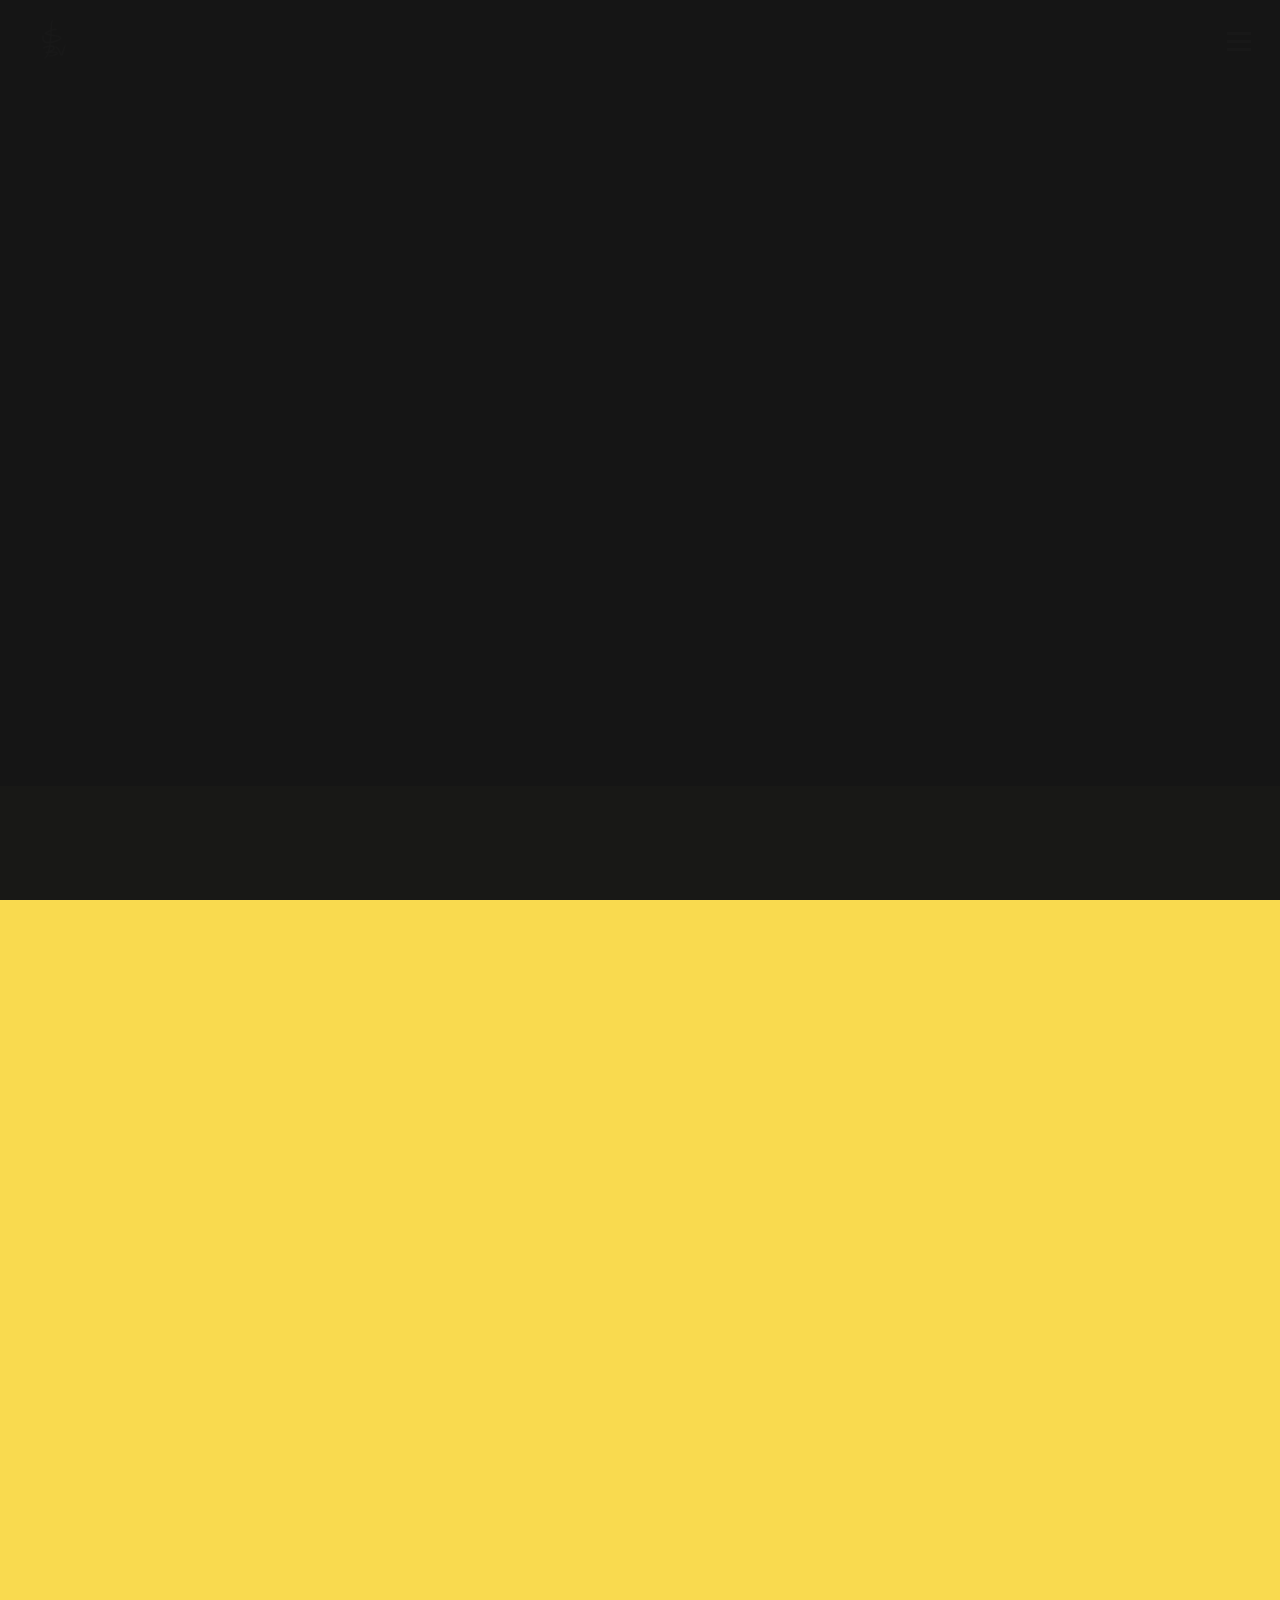
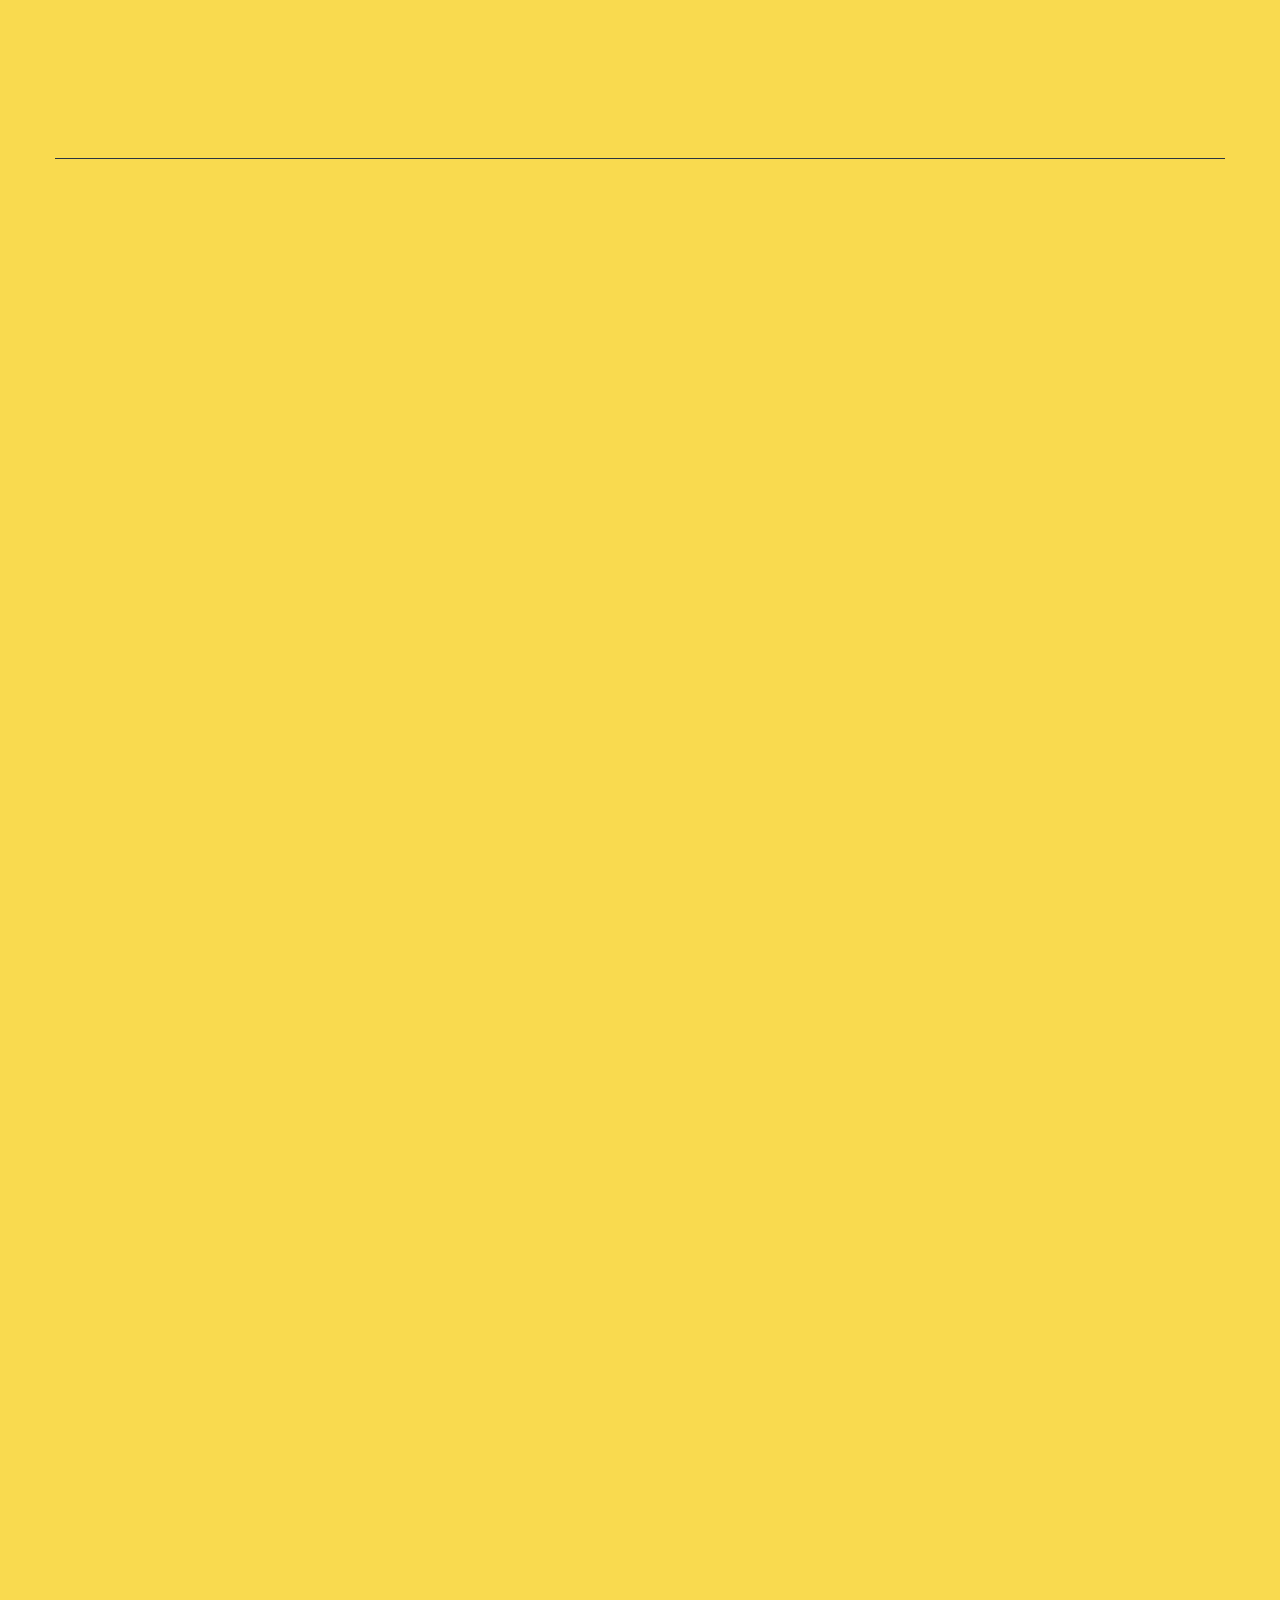
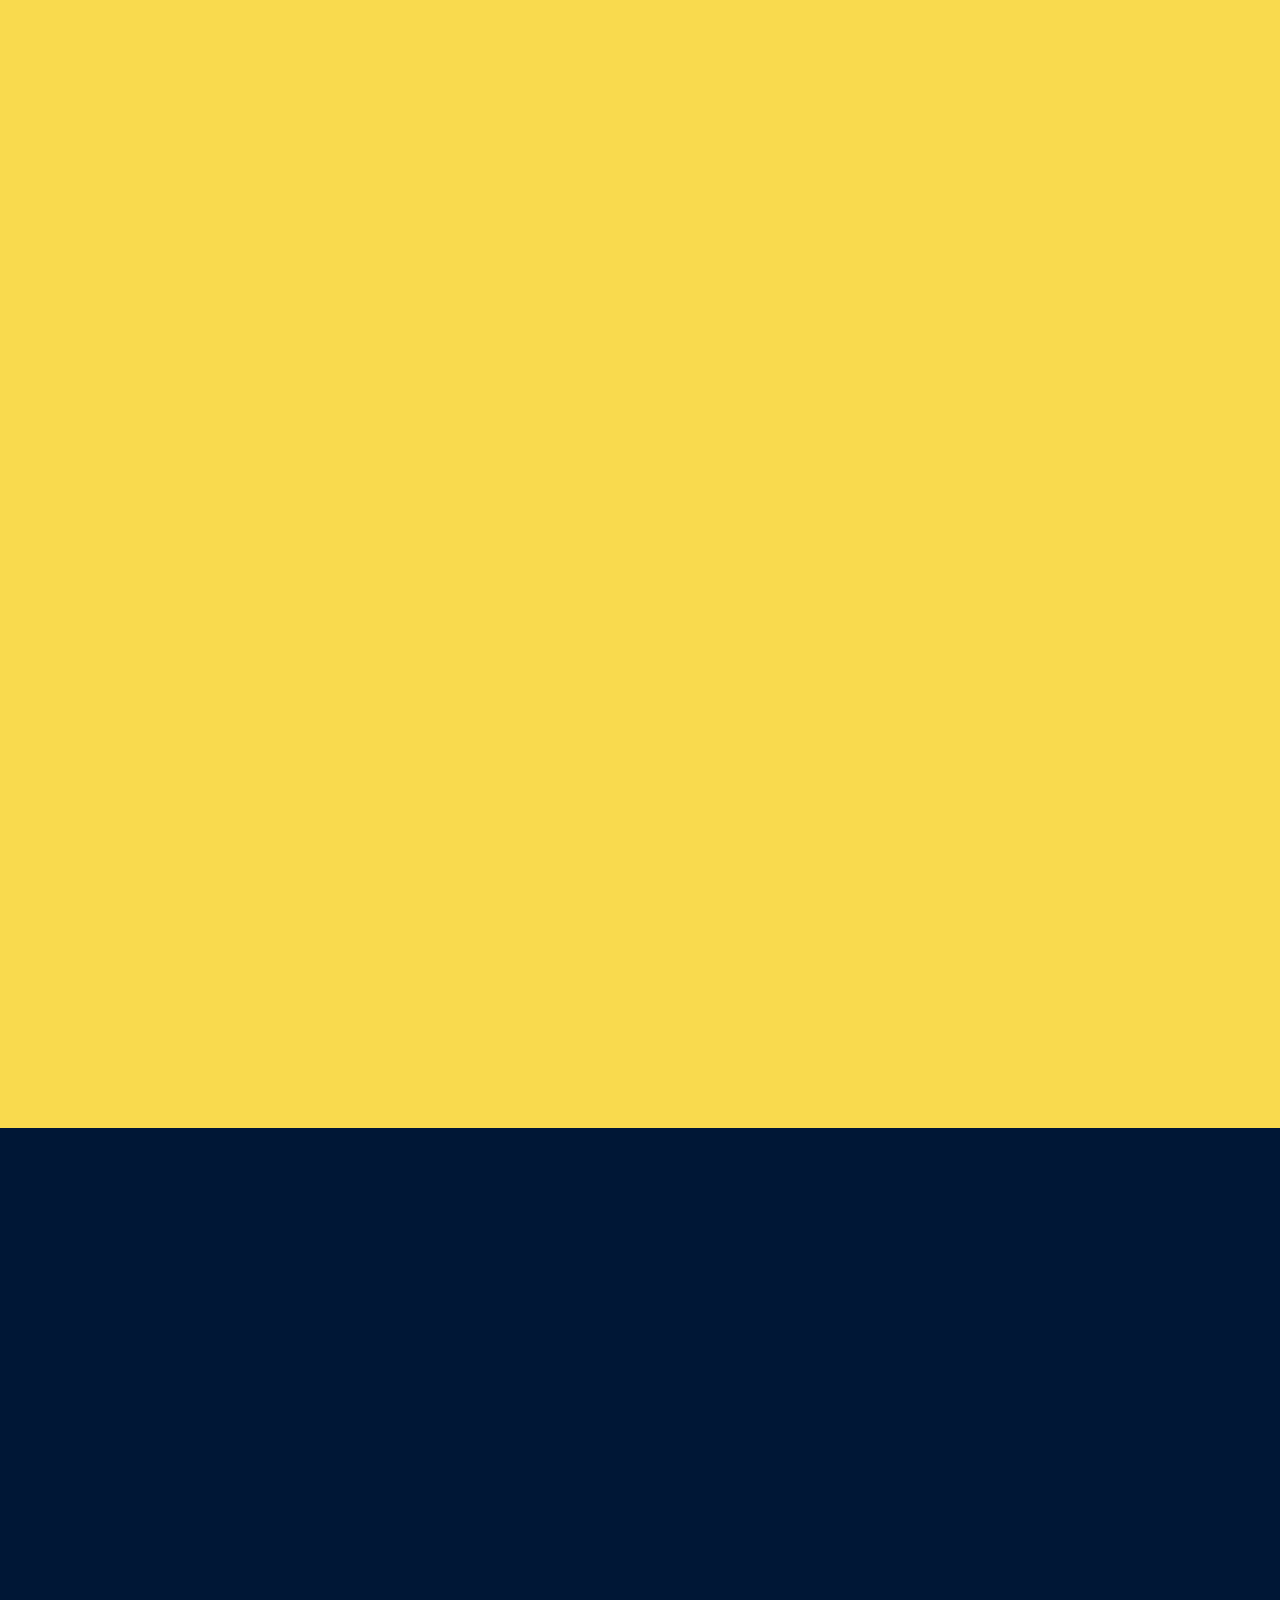
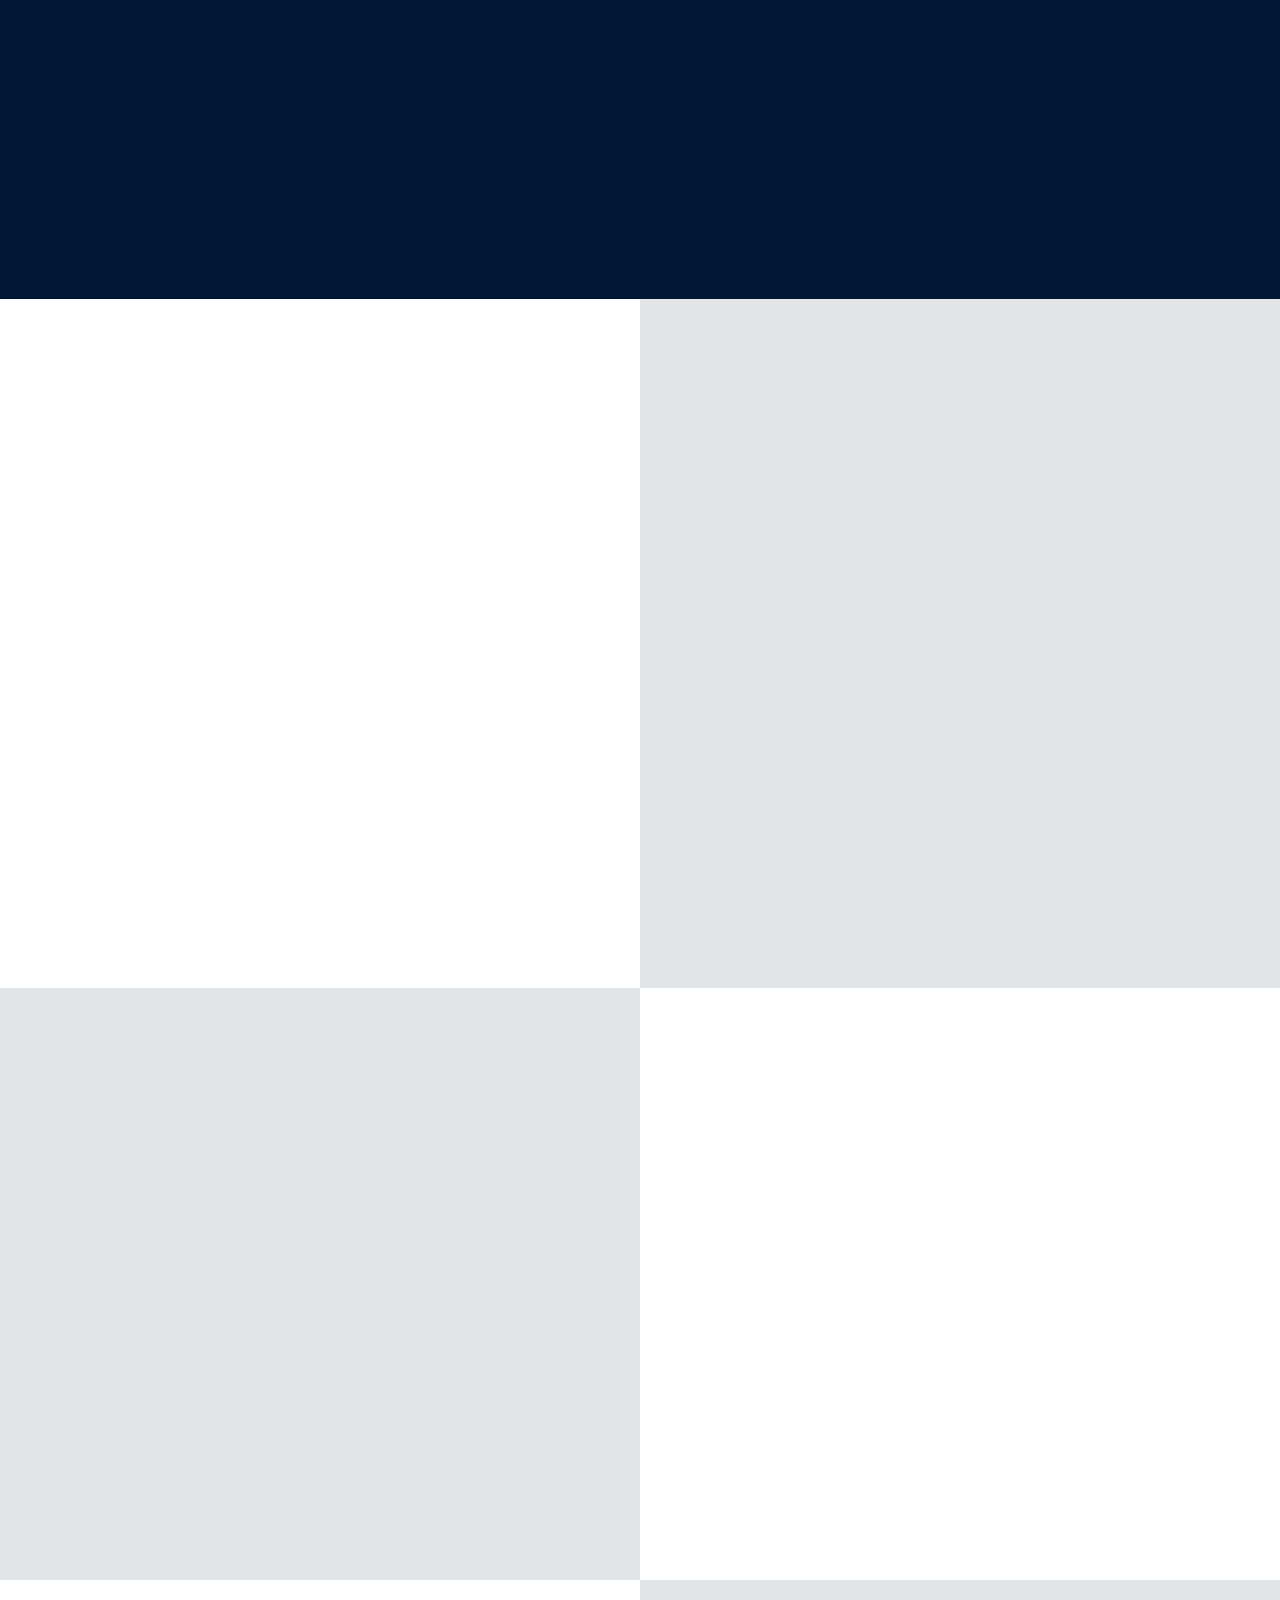
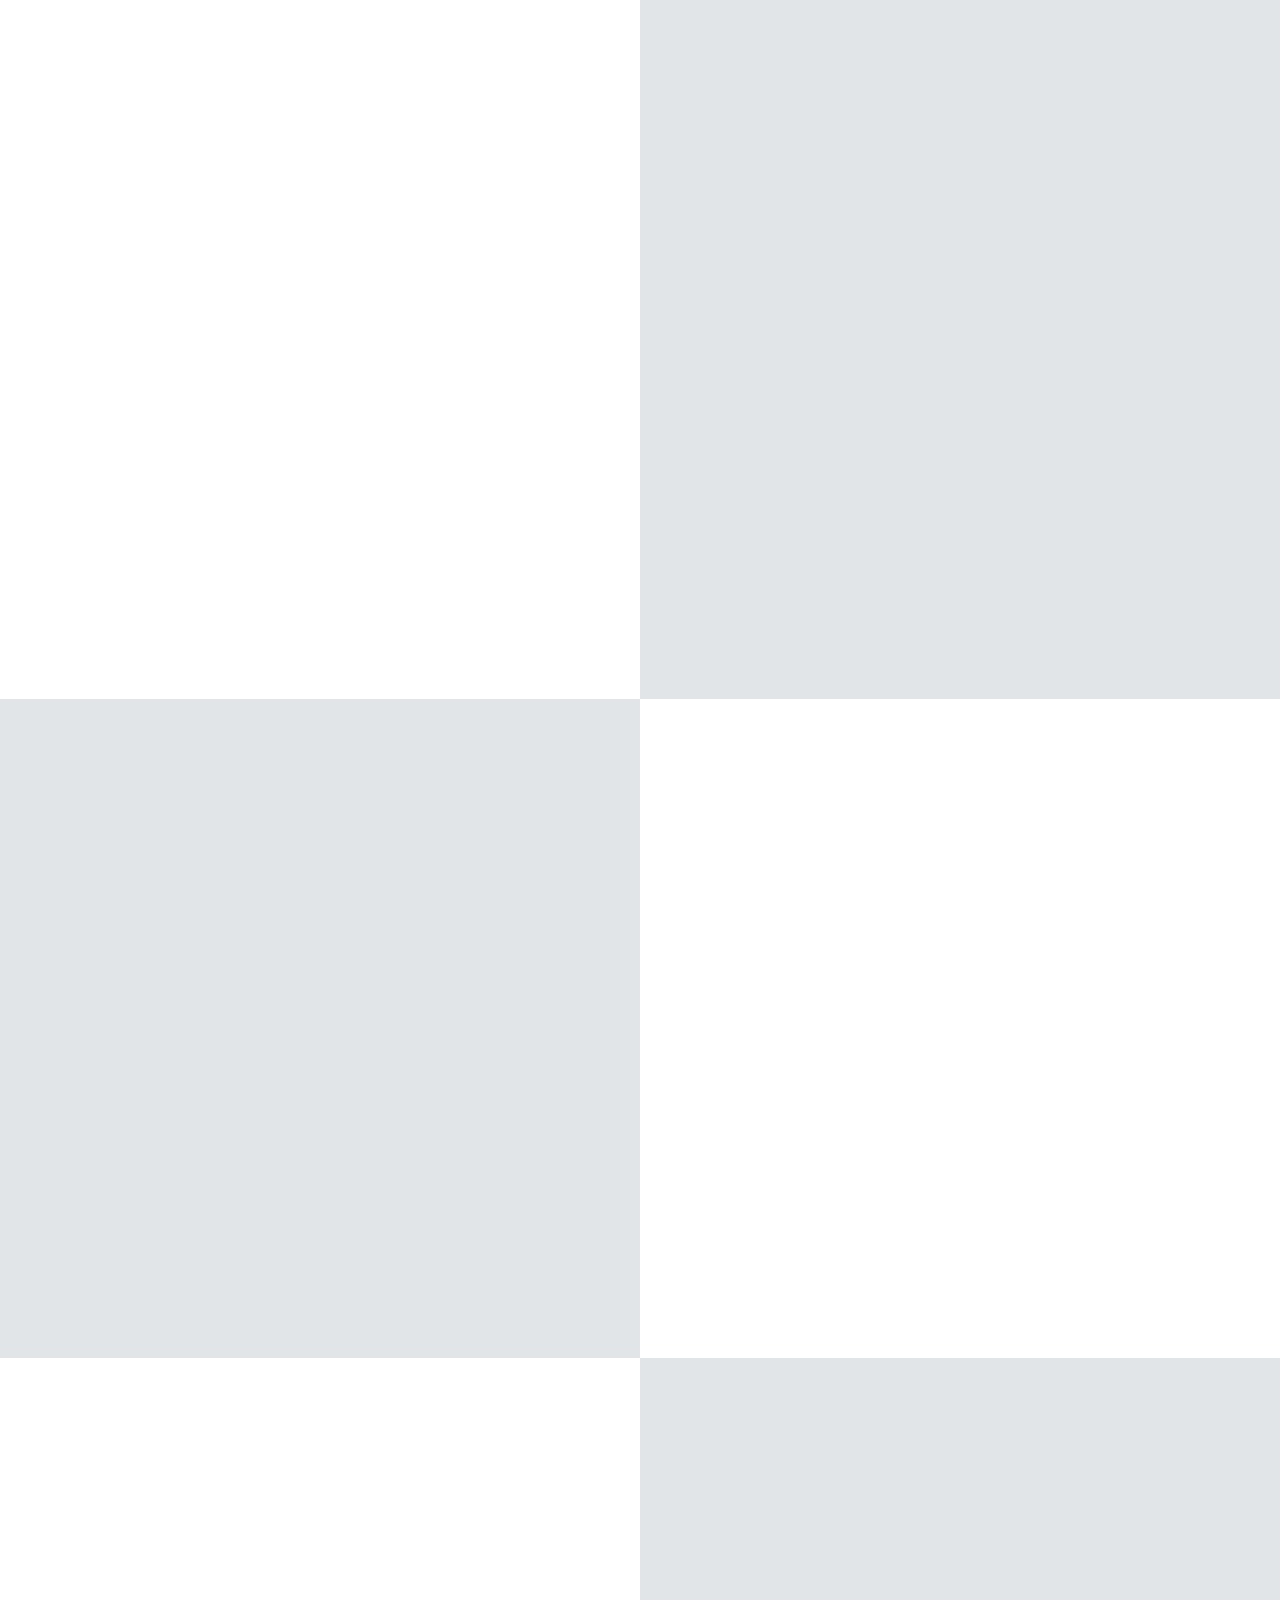
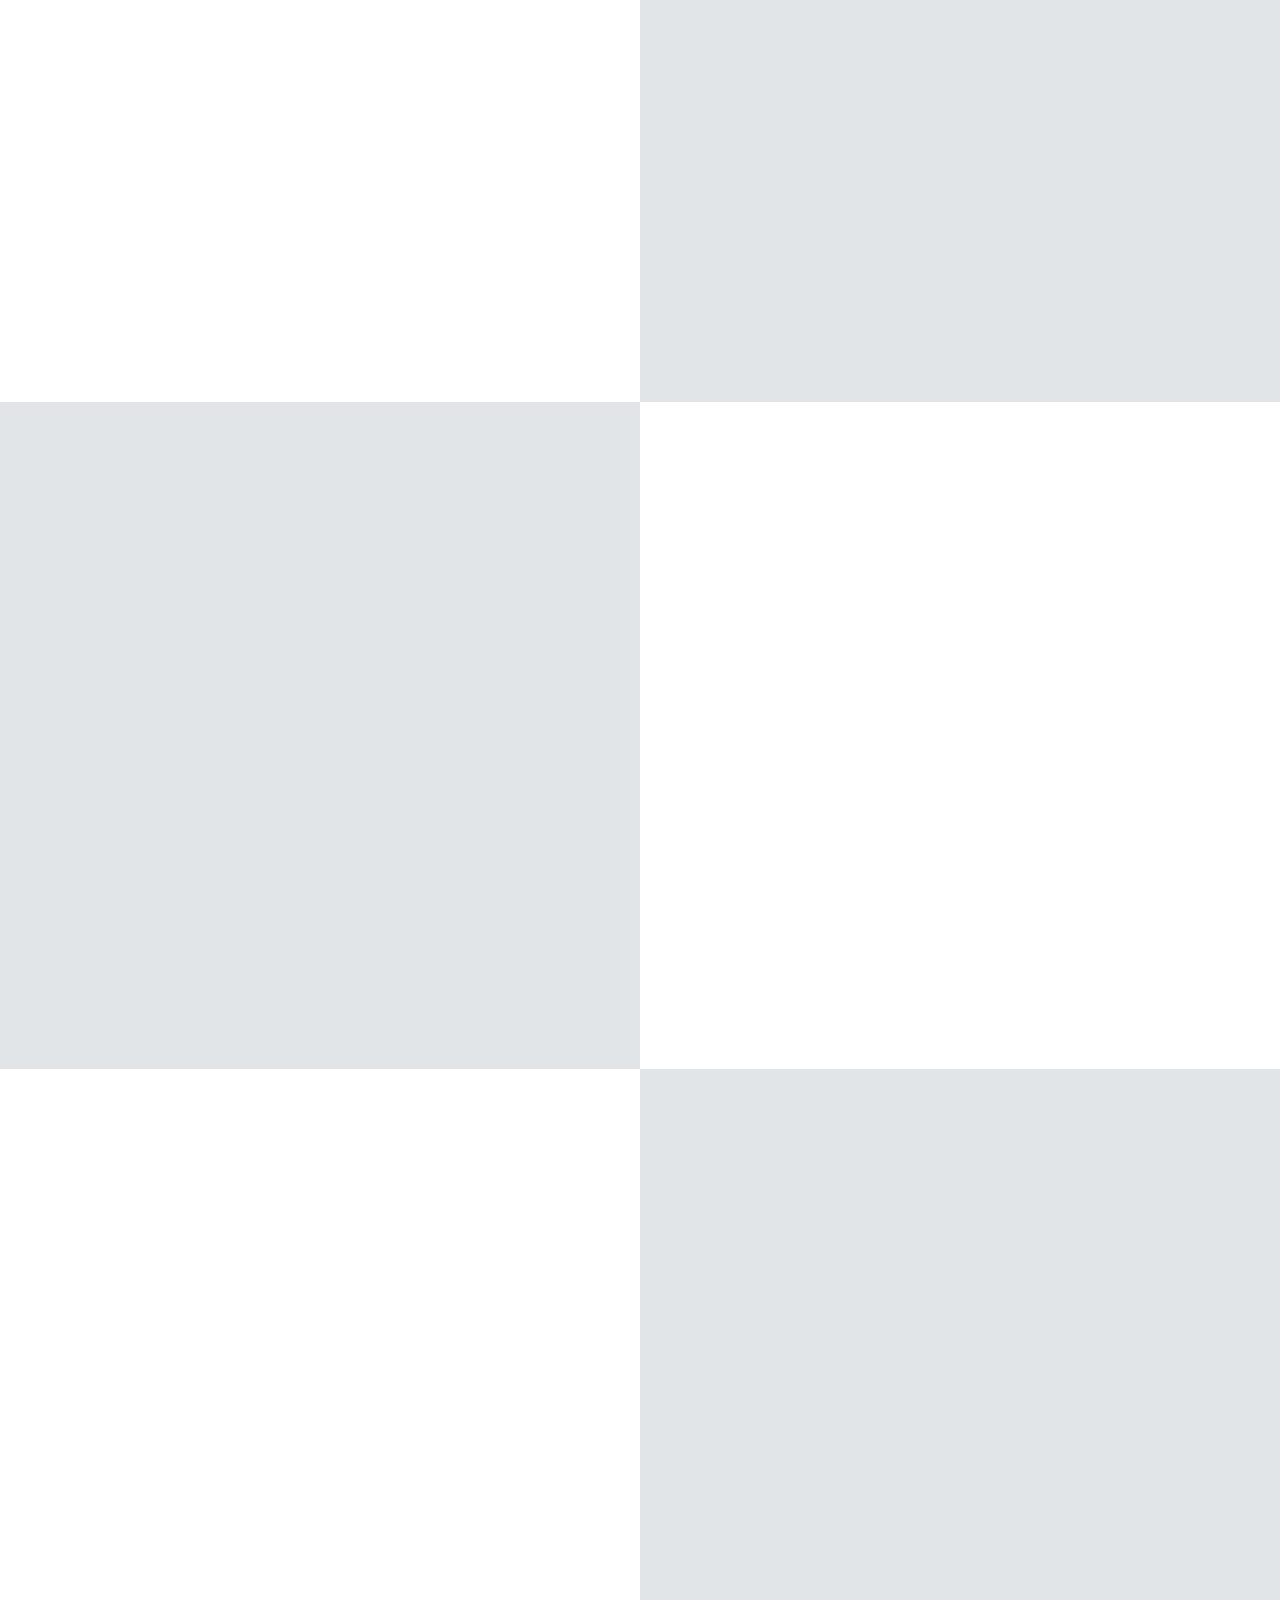
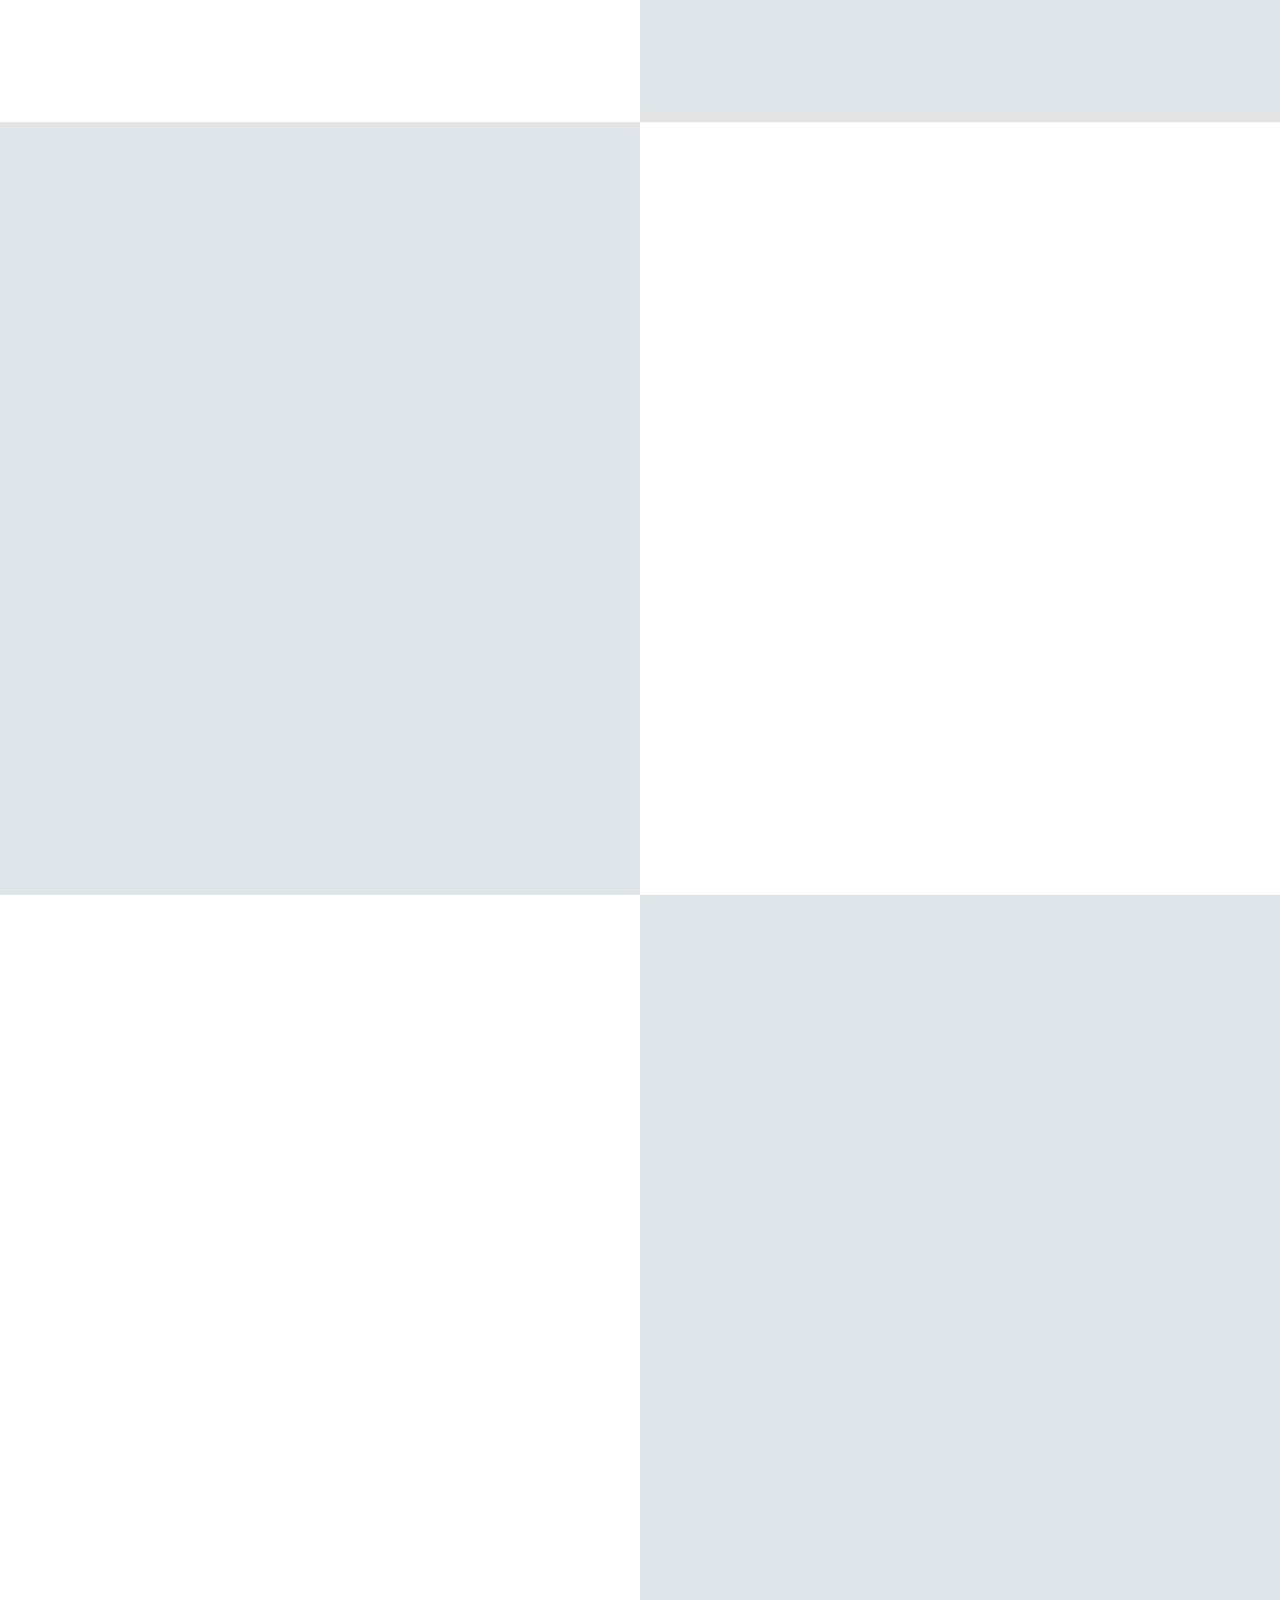
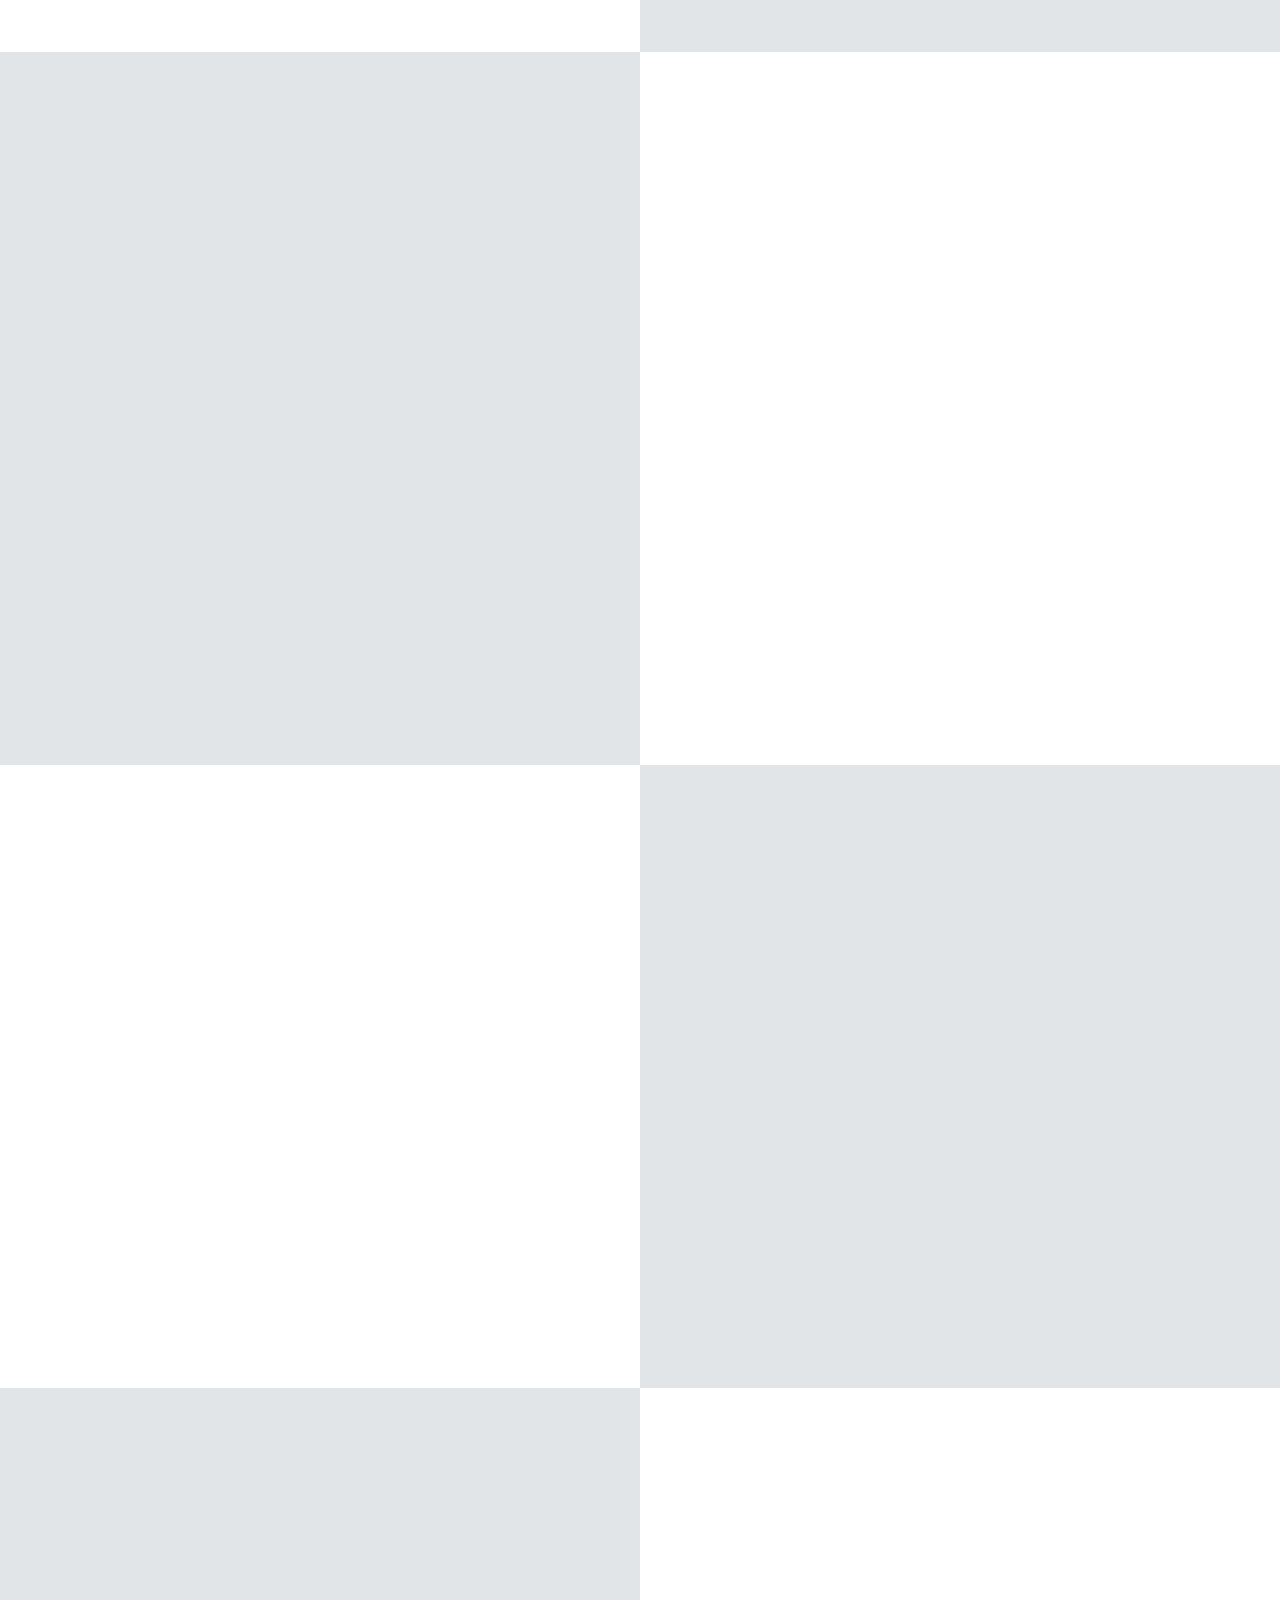
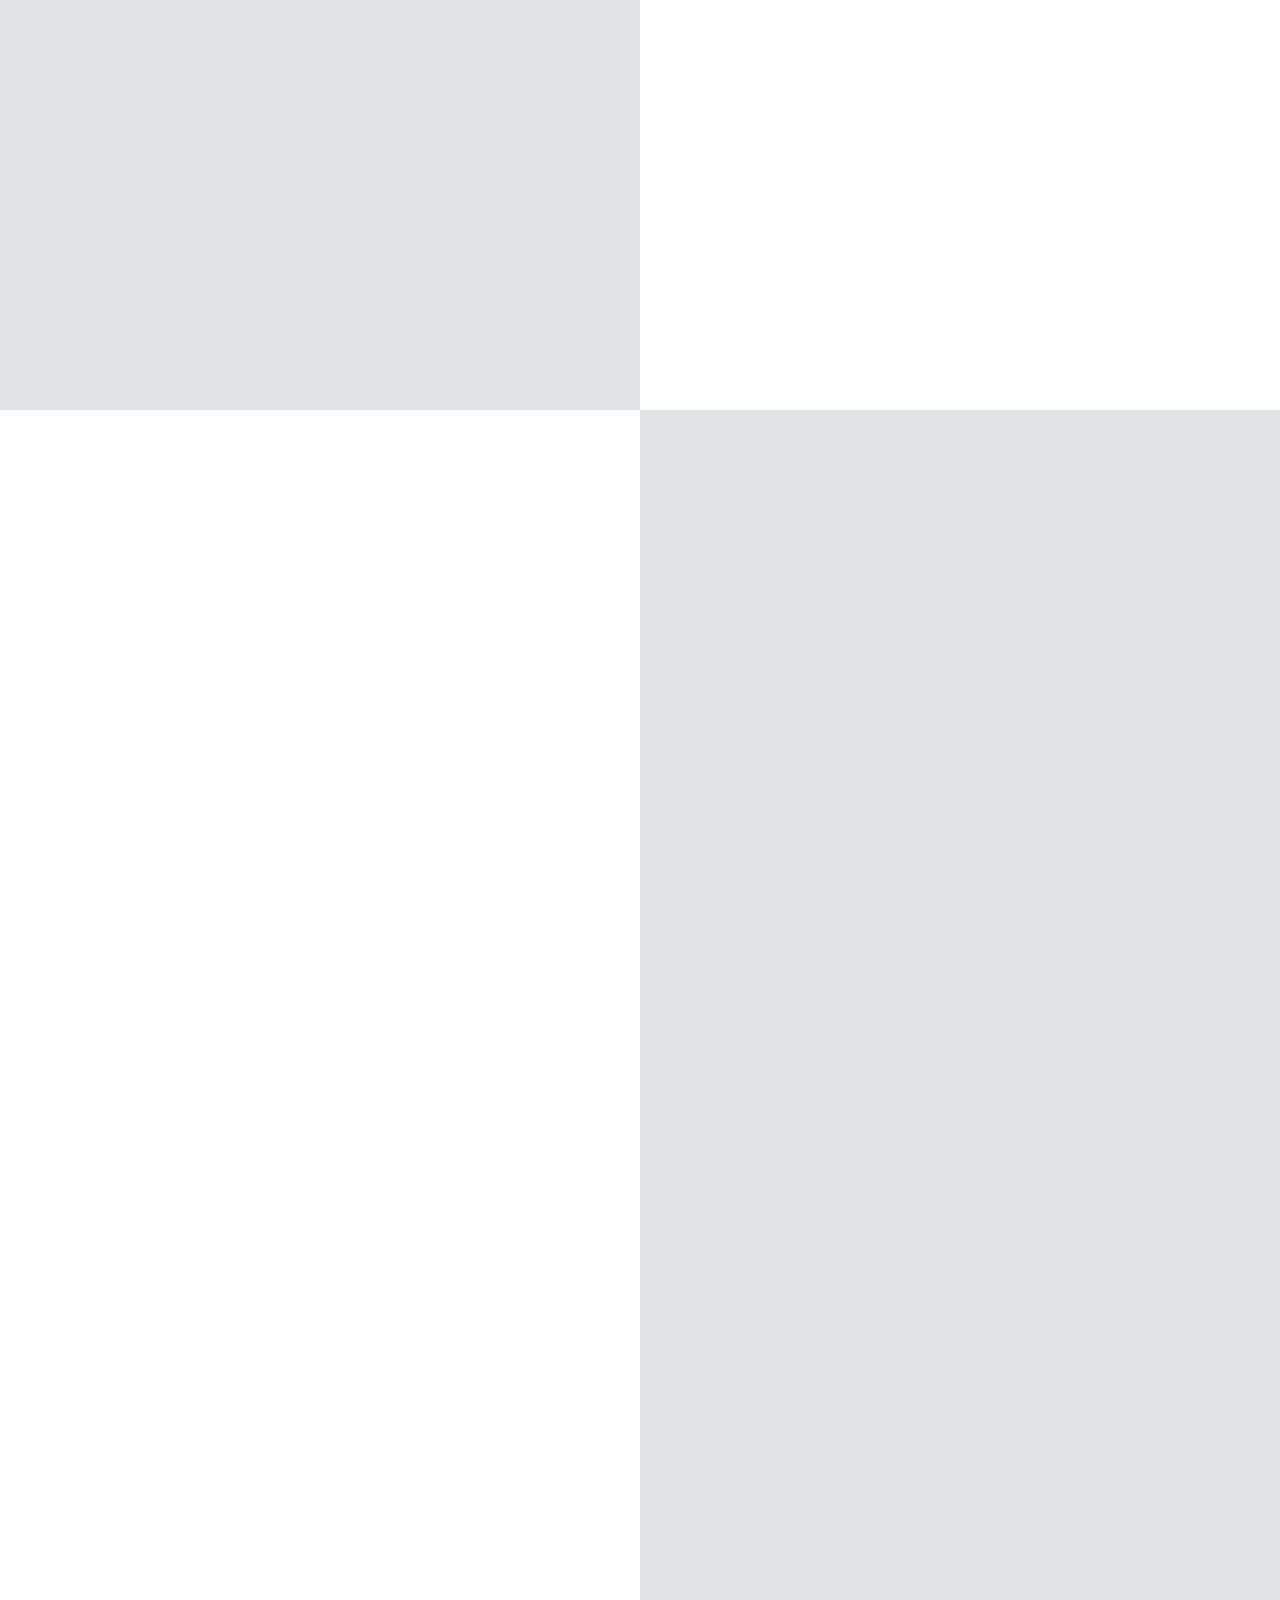
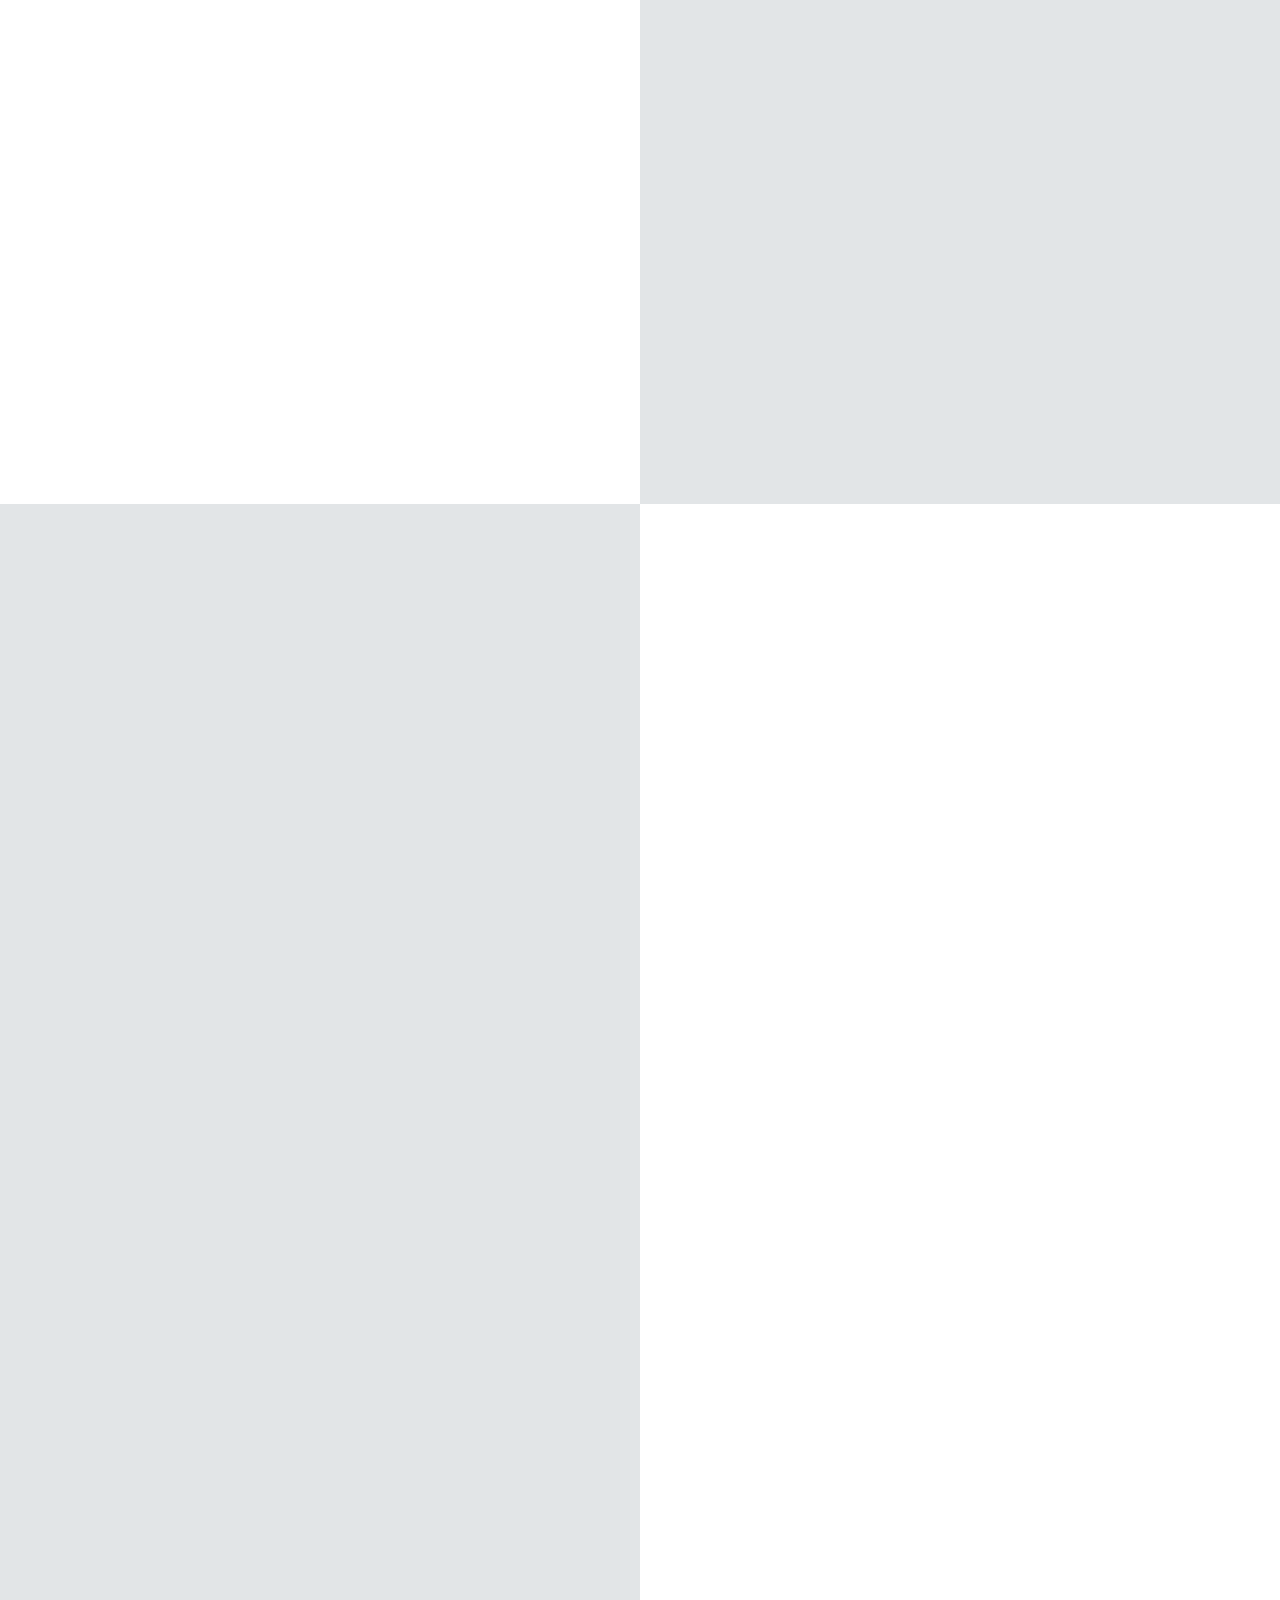
==== commit 9365811d: "VIVE project update" ====
--- a/index.html
+++ b/index.html
@@ -1187,7 +1187,7 @@
                        <p class="animate-this" data-animate="fadeInRight" style="text-align:justify">
                            Skills : C#<br />
                            Softwares : Unity3D, VIVE and HoloLens<br /><br />
-                           VIVE lighthouses have a better tracking accuracy compared to the HoloLens (Ver 1) tracking. The idea was to replace HoloLens internal tracking with VIVE tracking. The increase in accuracy is of importance in applications such as construction. Used SteamVR, HoloToolKit and Unity3D for this project 
+                           VIVE lighthouses have a better tracking accuracy compared to the HoloLens (Ver 1) tracking. The idea was to replace HoloLens internal tracking with VIVE tracking. The increase in accuracy is of importance in applications which require a higher level of precision. Used SteamVR, HoloToolKit and Unity3D for this project 
                        </p>
 
 
@@ -1761,4 +1761,4 @@
 
 </body>
 
-</html>+</html>
